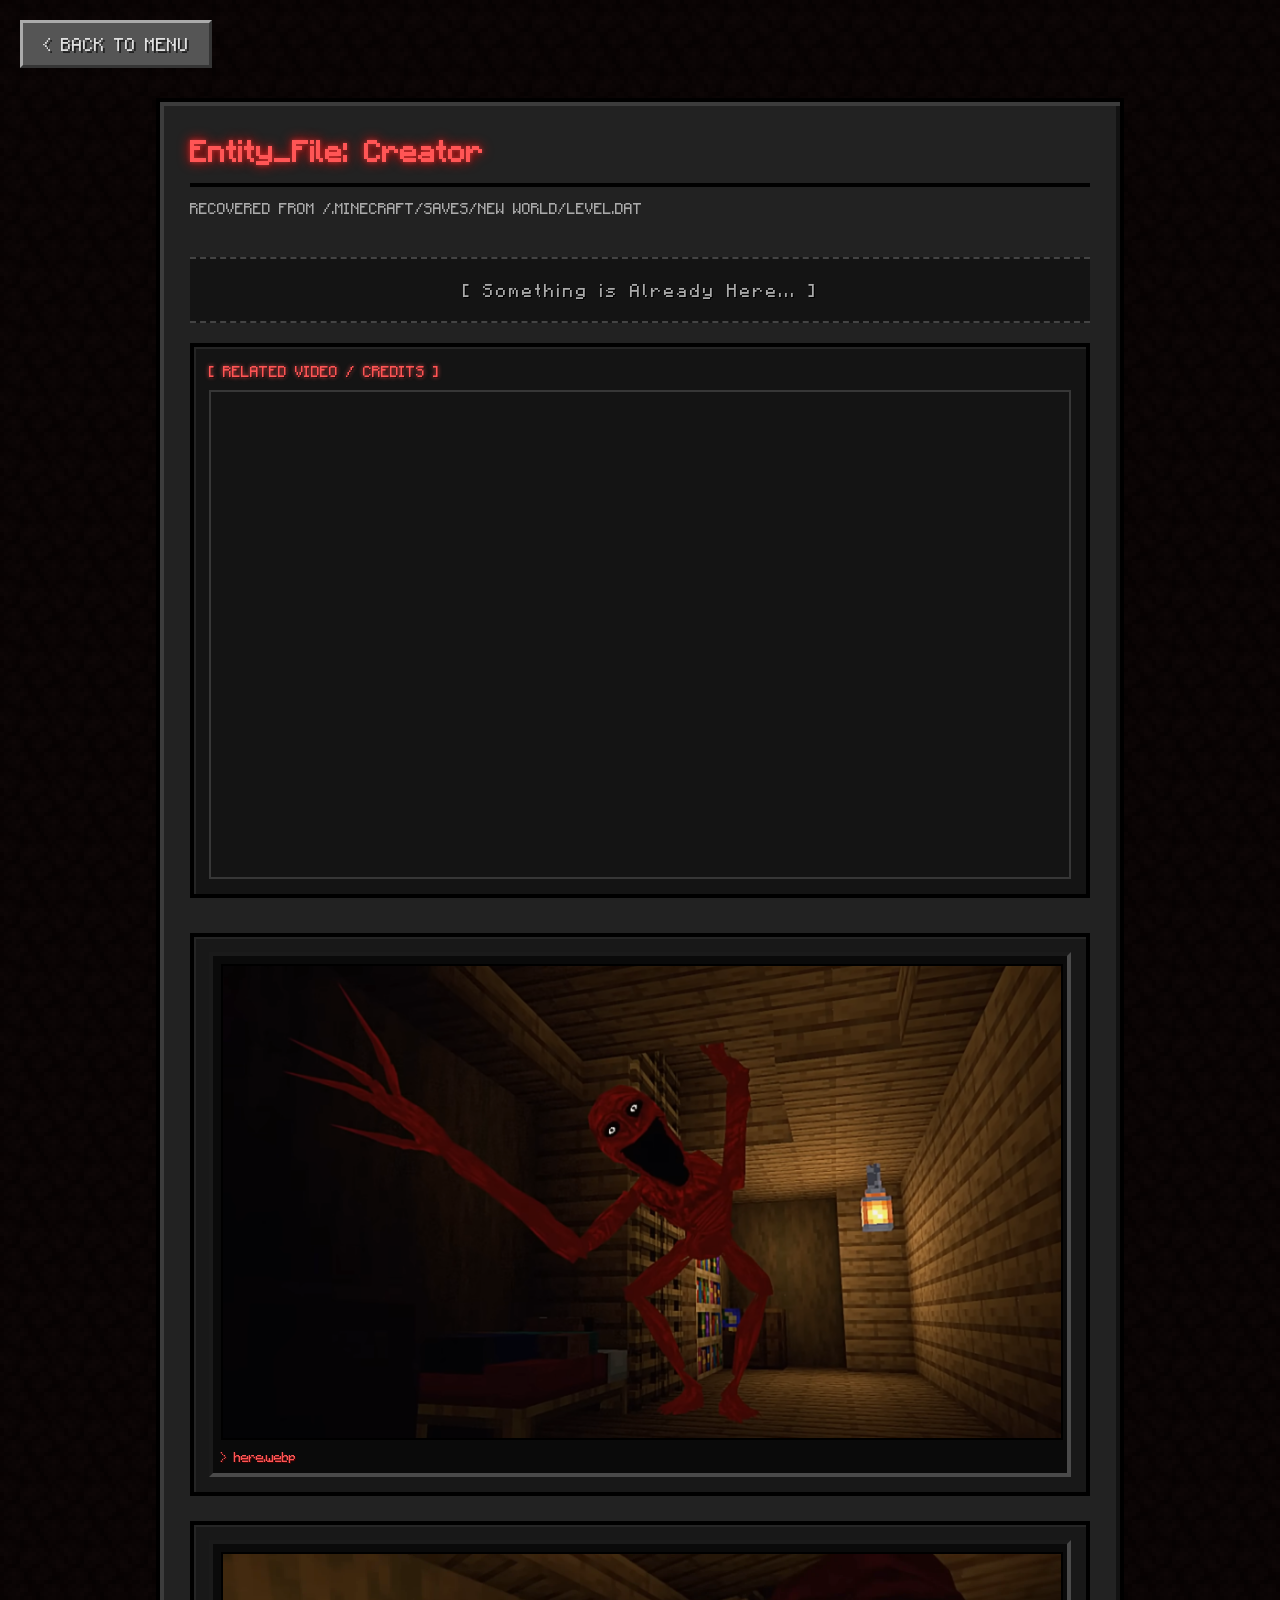
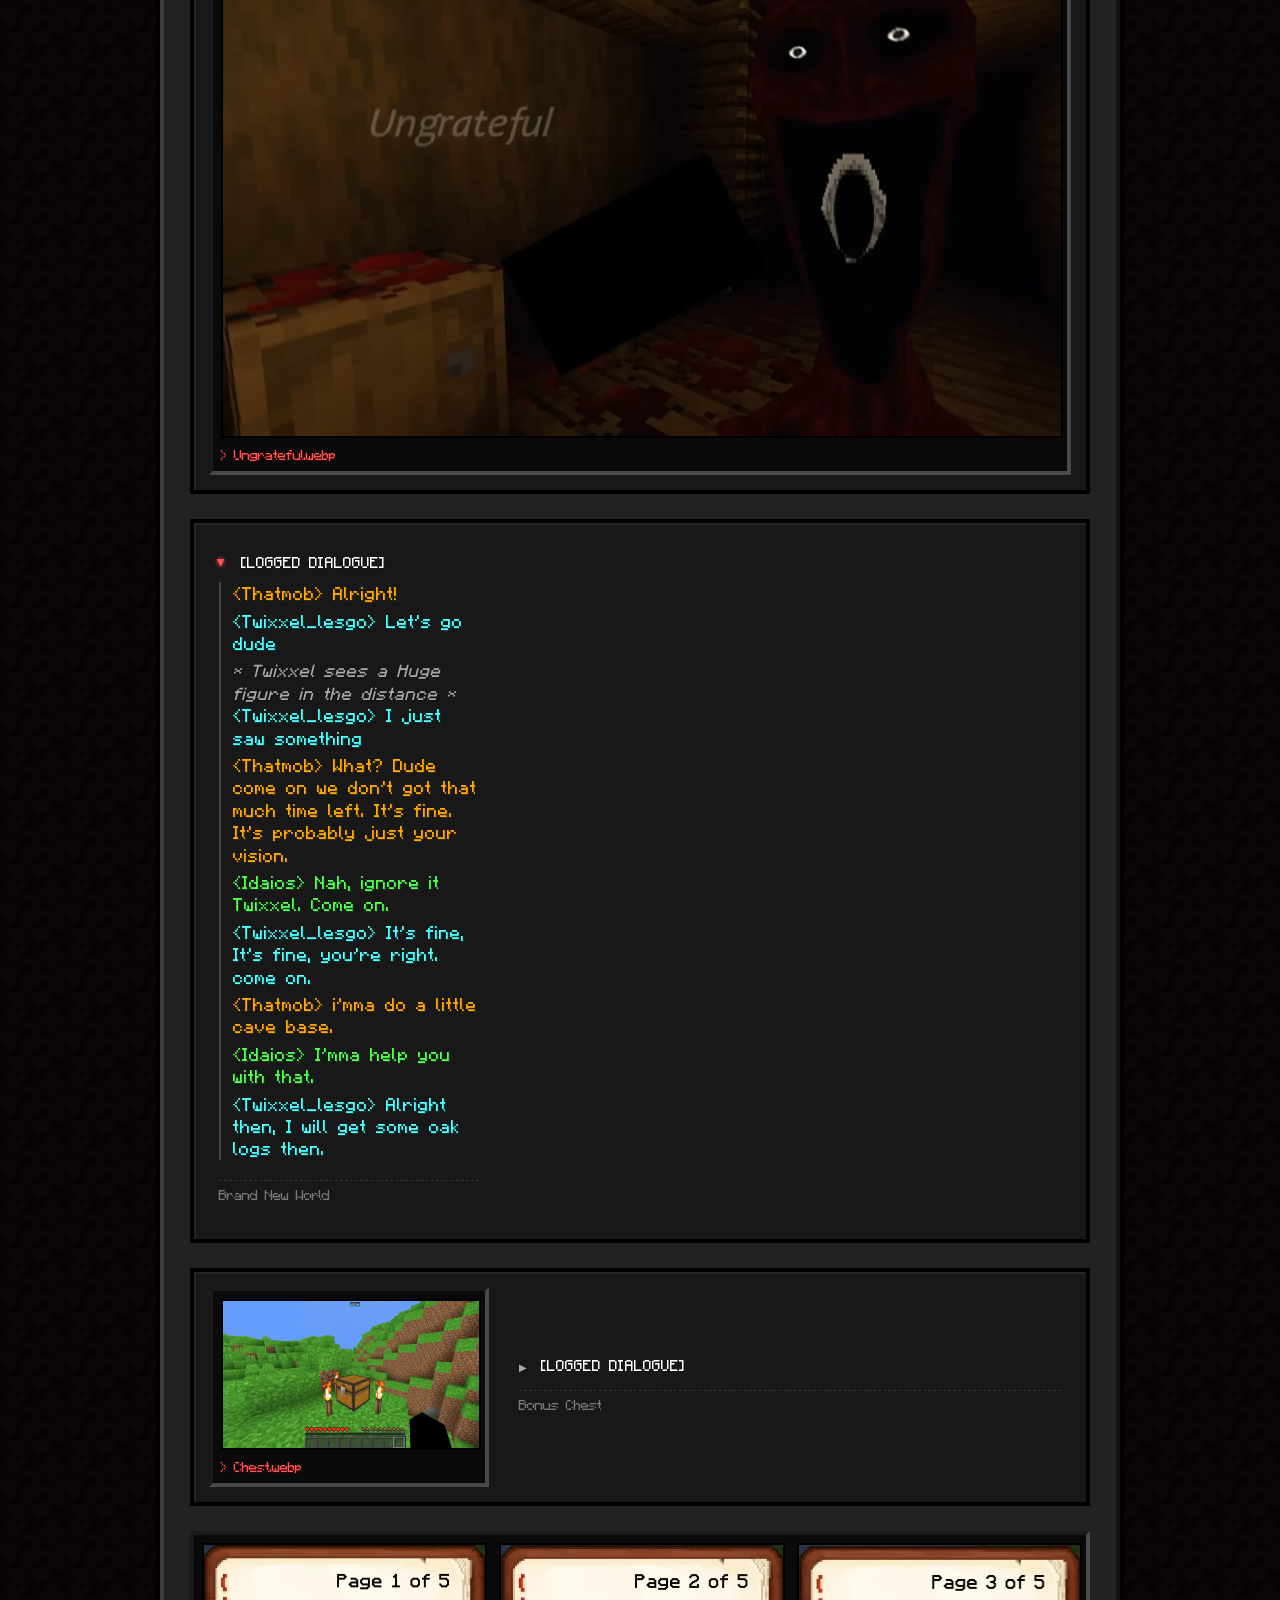
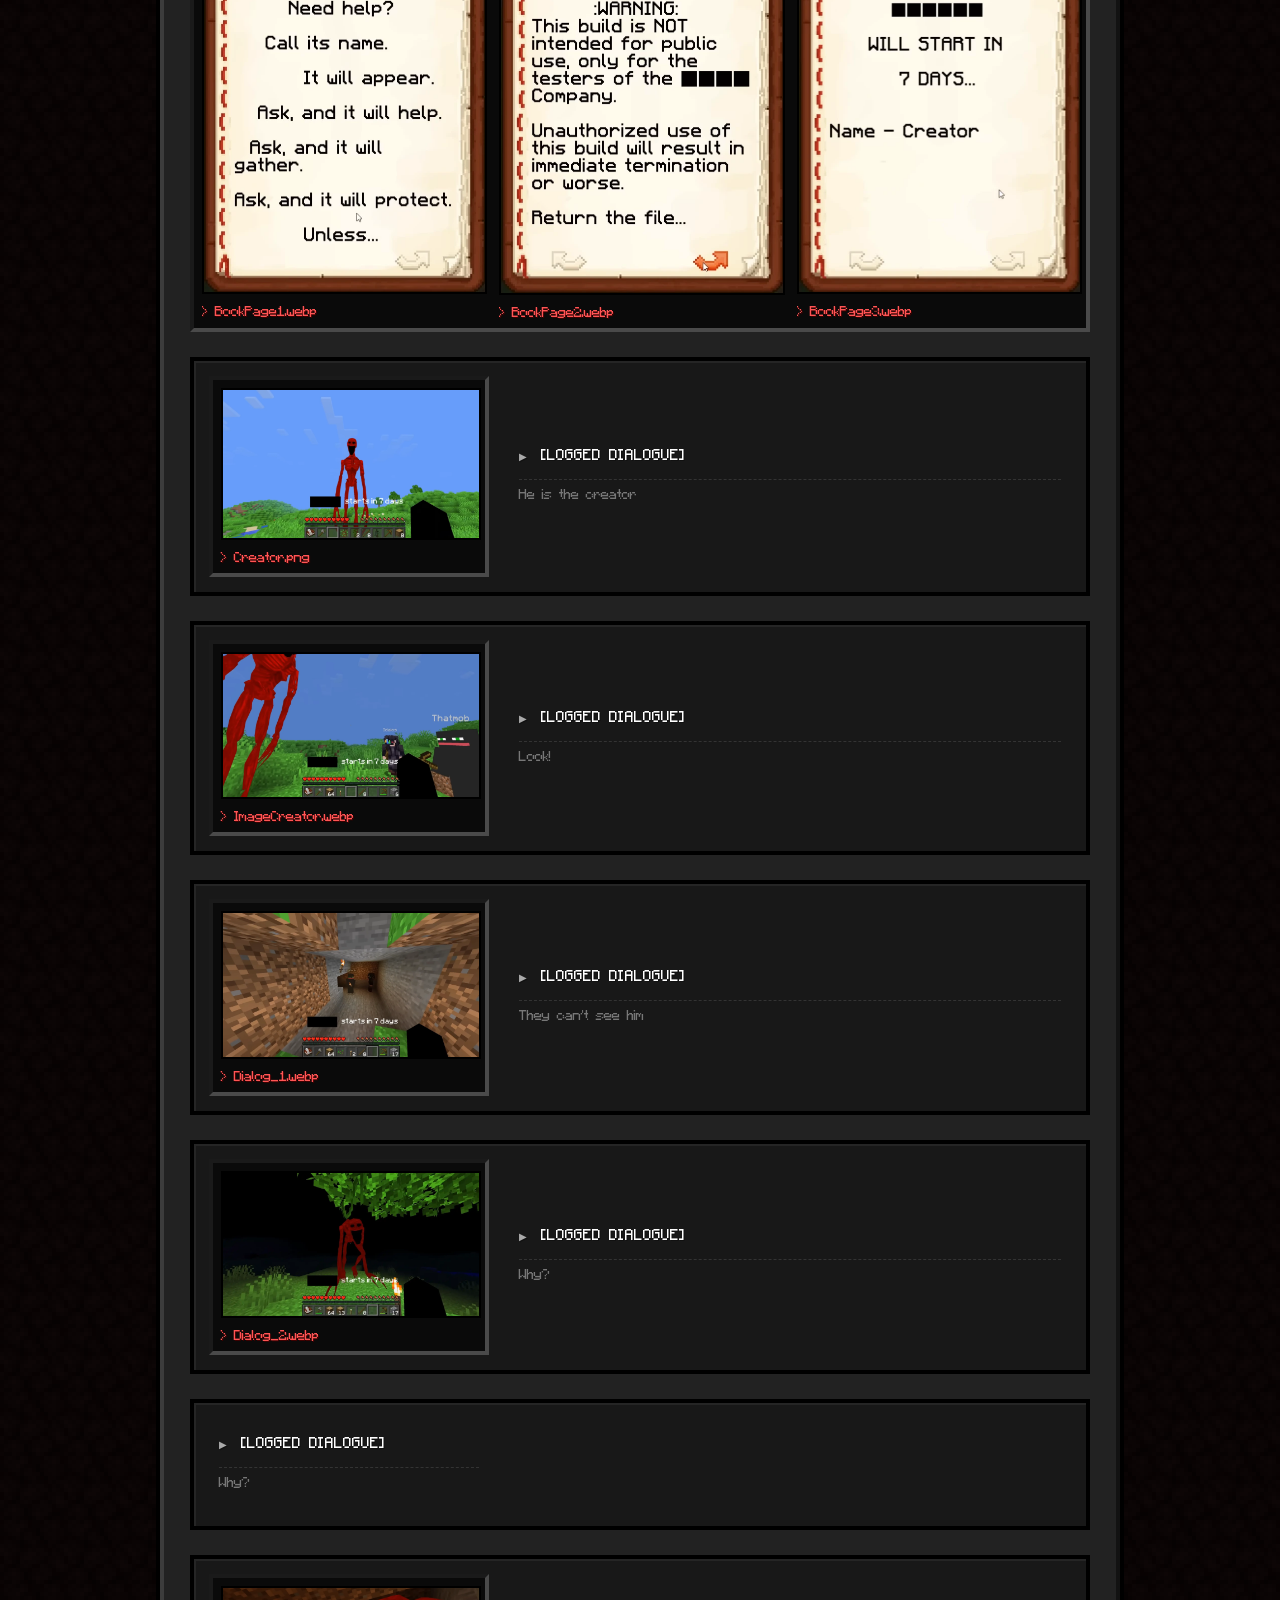
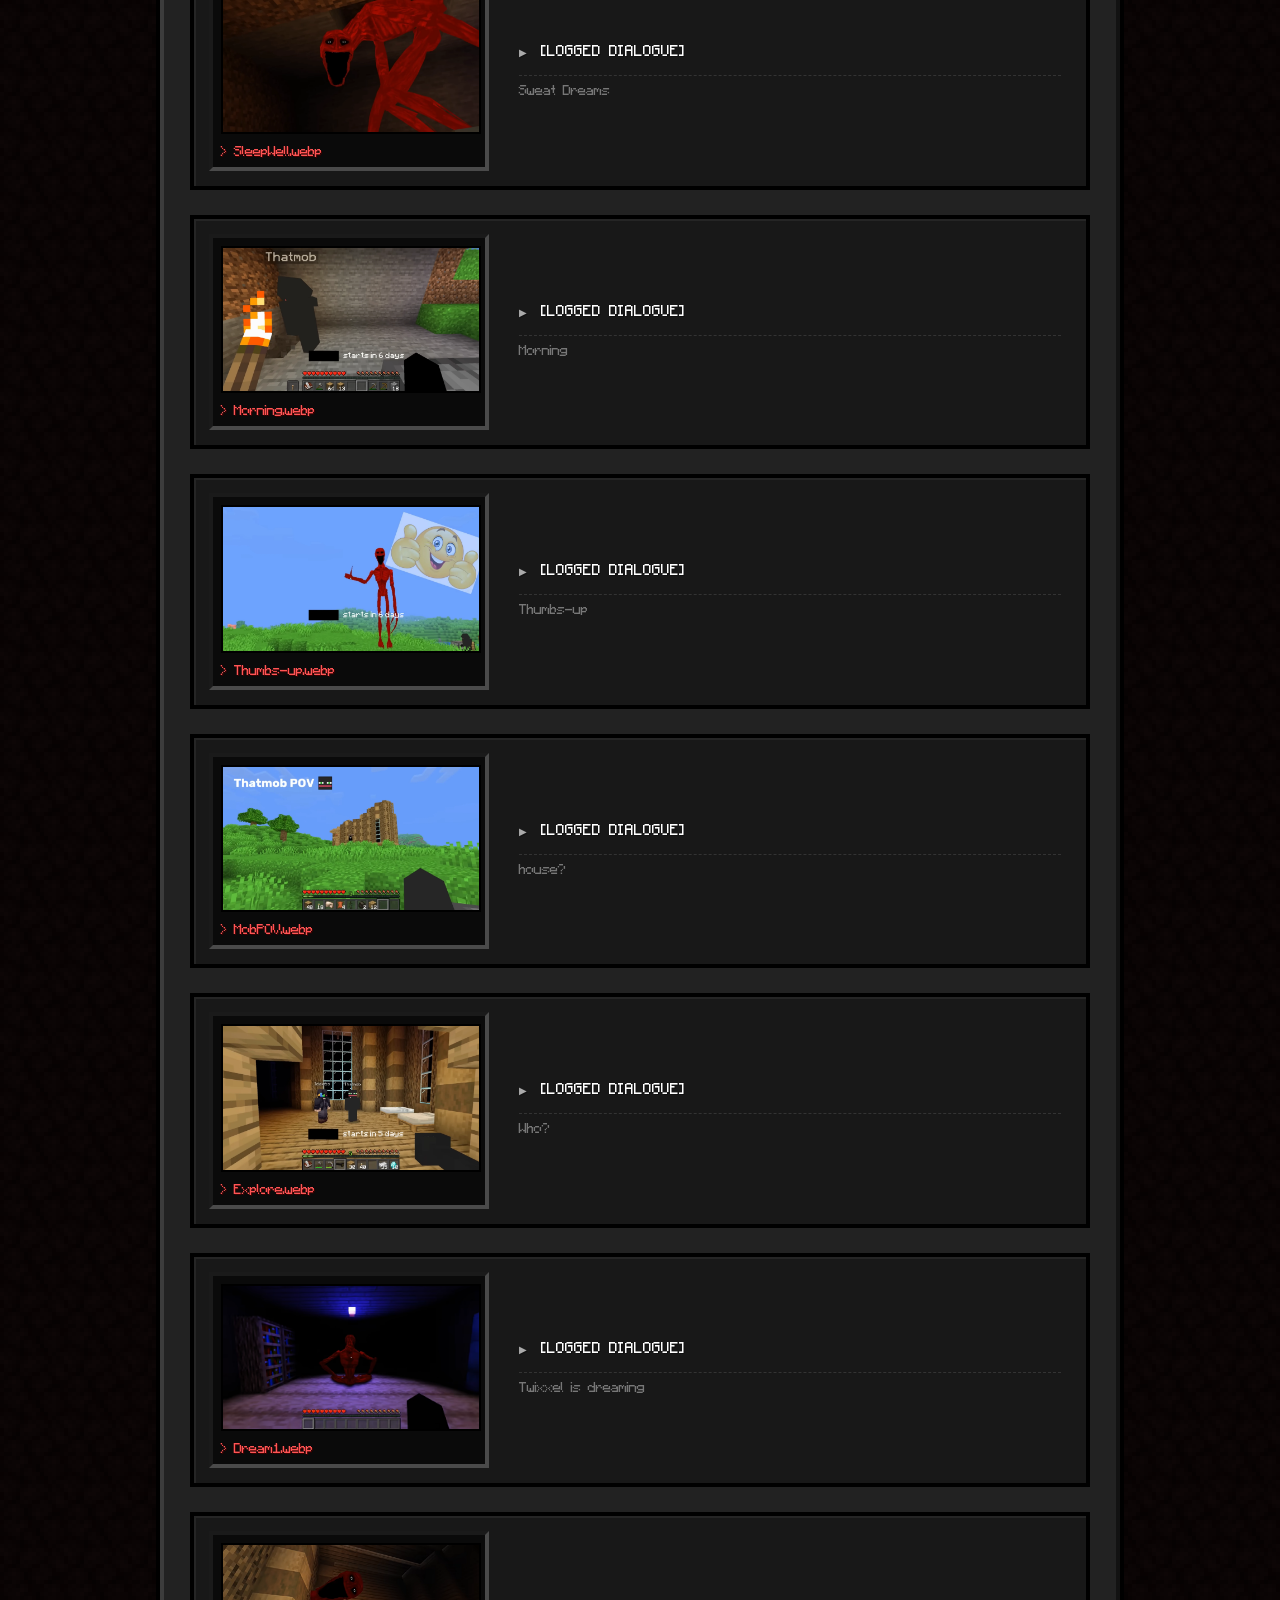
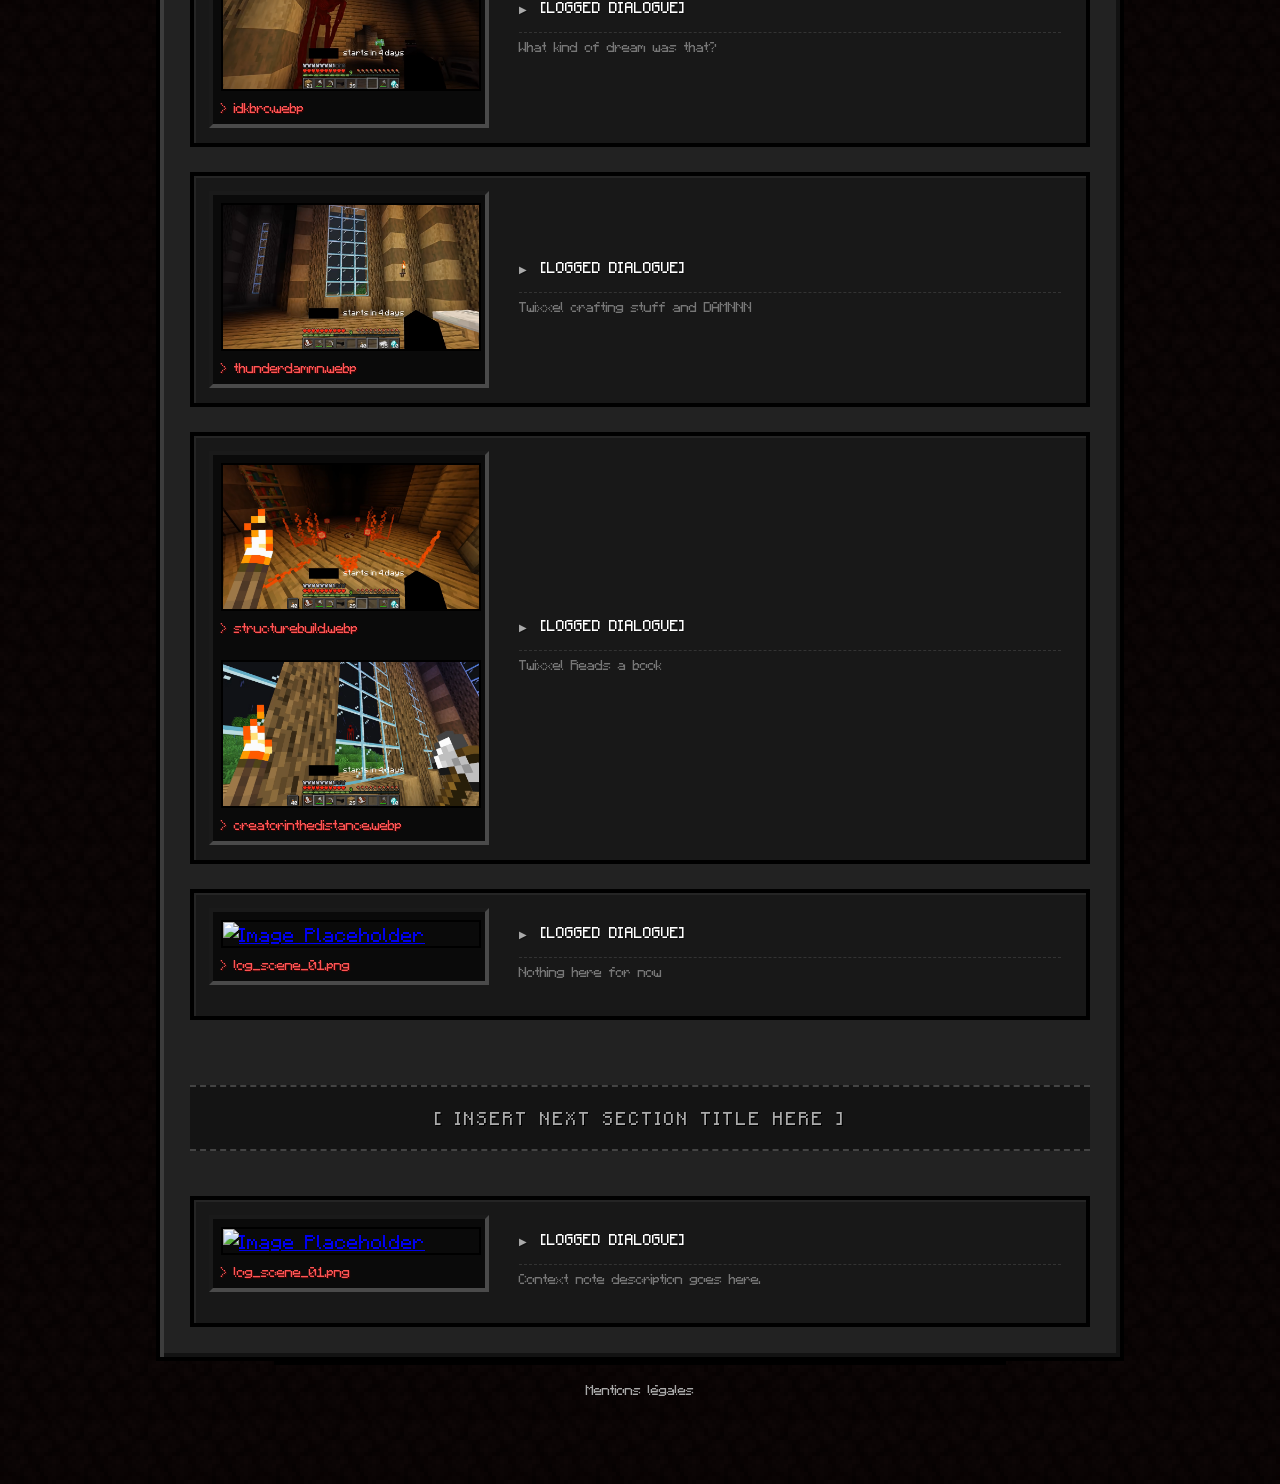
==== Characters/Creator/index.html @ 0baef4be "I added new parts of the video, I am currently at 12:07 out of 25:01, the new video is out, I will f" ====
<!DOCTYPE html>
<html lang="en">
<head>
    <meta charset="UTF-8">
    <meta name="viewport" content="width=device-width, initial-scale=1.0">
    <link rel="icon" type="image/png" href="Creator.png">
    <title>Archive - Creator</title>
    <style>
        @font-face {
            font-family: 'Minecraftia';
            src: local('Minecraftia'), url('../../Minecraftia.woff') format('woff');
        }
        html {
            /* For Firefox */
            scrollbar-width: none;
            /* For Internet Explorer and Edge Legacy */
            -ms-overflow-style: none;
        }

        /* For Chrome, Safari, Opera and recent Edge versions */
        html::-webkit-scrollbar {
            display: none;
        }
        :root {
            --mc-panel: #222222;
            --mc-panel-light: #3c3c3c;
            --mc-panel-dark: #121212;
            --text-red: #ff5555;
            --text-gray: #aaaaaa;
            --text-white: #ffffff;
        }

        body {
            font-family: 'Minecraftia', 'Courier New', monospace;
            background-color: #0b0b0b;
            background-image: linear-gradient(rgba(0,0,0,0.9), rgba(0,0,0,0.9)), url('../../netherrack.png');
            background-size: 64px;
            color: #ffffff;
            margin: 0;
            padding: 20px;
            
            -webkit-user-select: none;
            -moz-user-select: none;
            -ms-user-select: none;
            user-select: none;
        }

        img {
            -webkit-user-drag: none;
            user-drag: none;
        }

        .mc-btn-back {
            display: inline-block;
            background: #555555;
            border: 3px solid #000000;
            border-top-color: #ababab;
            border-left-color: #ababab;
            border-right-color: #353535;
            border-bottom-color: #353535;
            padding: 10px 20px;
            color: #e0e0e0;
            text-decoration: none;
            font-size: 14px;
            text-shadow: 2px 2px 0px #222;
            margin-bottom: 30px;
            cursor: pointer;
        }

        .mc-btn-back:hover {
            background: #7a2222;
            border-top-color: #ba5555;
            border-left-color: #ba5555;
            color: #fff;
        }

        .wiki-container {
            max-width: 900px;
            margin: 0 auto;
            background: var(--mc-panel);
            border: 4px solid #000000;
            box-shadow: inset 4px 4px 0px var(--mc-panel-light), 
                        inset -4px -4px 0px var(--mc-panel-dark);
            padding: 30px;
        }

        .wiki-title {
            color: var(--text-red);
            font-size: 24px;
            /* Effet Glow Rouge sur le titre principal */
            text-shadow: 0 0 4px #ff555575, 0 0 12px #ff0000, 2px 2px 0px #222;
            border-bottom: 4px solid #000000;
            padding-bottom: 15px;
            margin-top: 0;
            margin-bottom: 10px;
        }

        .wiki-subtitle {
            color: var(--text-gray);
            font-size: 12px;
            margin-bottom: 20px;
            text-transform: uppercase;
        }

        /* --- YOUTUBE EMBED --- */
        .video-credits-box {
            background: #141414;
            border: 4px solid #000000;
            box-shadow: inset 2px 2px 0px #252525;
            padding: 15px;
            margin-bottom: 35px;
        }

        .video-title-label {
            color: var(--text-red);
            font-size: 12px;
            margin: 0 0 10px 0;
            text-shadow: 0 0 4px #ff5555, 1px 1px 0px #000;
        }

        .video-wrapper {
            position: relative;
            padding-bottom: 56.25%;
            height: 0;
            overflow: hidden;
            border: 2px solid #373737;
        }

        .video-wrapper iframe {
            position: absolute;
            top: 0;
            left: 0;
            width: 100%;
            height: 100%;
        }

        /* --- LOG ENTRIES --- */
        .wiki-entries {
            display: flex;
            flex-direction: column;
            gap: 25px;
        }

        .wiki-row {
            display: grid;
            grid-template-columns: 280px 1fr;
            gap: 20px;
            background: #181818;
            border: 4px solid #000000;
            box-shadow: inset 2px 2px 0px #252525;
            padding: 15px;
        }

        @media (max-width: 768px) {
            .wiki-row { grid-template-columns: 1fr; }
        }

        .mc-image-slot.inline-slot {
            display: flex;
            flex-direction: row;
            gap: 16px;
            align-items: flex-start;
            width: 100%;
            box-sizing: border-box;
            align-self: stretch;
        }

        .mc-image-slot.inline-slot > div {
            display: flex;
            flex-direction: column;
            flex: 1;
            min-width: 0;
        }

        .mc-image-slot.inline-slot .file-name {
            word-break: normal;
            white-space: nowrap;
            overflow: hidden;
            text-overflow: ellipsis;
            text-align: left;
        }

        .mc-image-slot {
            background: #0a0a0a;
            border: 4px solid #373737;
            border-top-color: #1a1a1a;
            border-left-color: #1a1a1a;
            border-right-color: #4a4a4a;
            border-bottom-color: #4a4a4a;
            padding: 8px;
            display: flex;
            flex-direction: column;
            justify-content: space-between;
            align-self: start; 
        }

        .img-popup-link {
            display: block;
            cursor: zoom-in;
        }

        .mc-image-slot img {
            width: 100%;
            height: auto;
            display: block;
            image-rendering: auto; 
            border: 2px solid #000;
        }

        .file-name {
            font-size: 11px;
            color: var(--text-red);
            margin: 8px 0 0 0;
            text-shadow: 1px 1px 0px #3f0000;
            word-break: break-all;
        }

        .text-slot {
            display: flex;
            flex-direction: column;
            justify-content: center;
            padding: 10px;
        }

        /* --- COLLAPSIBLE DIALOGUES --- */
        .mc-dropdown summary {
            list-style: none;
            cursor: pointer;
            outline: none;
        }
        
        .mc-dropdown summary::-webkit-details-marker {
            display: none; 
        }

        .mc-dropdown summary:hover .quote-title {
            color: var(--text-red); 
            text-shadow: 0 0 4px #ff5555;
        }

        .quote-title {
            color: var(--text-white);
            font-size: 12px;
            margin: 0;
            text-shadow: 1px 1px 0px #111;
            display: inline-block;
        }

        .dropdown-arrow {
            display: inline-block;
            font-size: 10px;
            margin-right: 6px;
            transition: transform 0.15s ease-in-out;
            color: var(--text-gray);
        }

        .mc-dropdown[open] .dropdown-arrow {
            transform: rotate(90deg);
            color: var(--text-red);
            text-shadow: 0 0 4px #ff5555;
        }

        .quote-text {
            font-size: 14px;
            line-height: 1.6;
            color: #ffffff;
            margin: 10px 0 0 0;
            text-shadow: 1px 1px 0px #111;
            font-style: italic;
            padding-left: 12px;
            border-left: 2px solid #444;
        }

        /* --- EXTRAITS AUDIO (bouton ▶ PLAY + mini-lecteur) --- */
        .yt-clip {
            font-family: inherit;
            font-size: 10px;
            font-style: normal;
            color: var(--text-white);
            background: #3c3c3c;
            border: 2px solid #000;
            box-shadow: inset 2px 2px 0 #5a5a5a, inset -2px -2px 0 #1e1e1e;
            padding: 2px 6px;
            margin-left: 6px;
            cursor: pointer;
            vertical-align: middle;
            text-shadow: 1px 1px 0 #000;
        }

        .yt-clip:hover {
            color: var(--text-red);
            text-shadow: 0 0 4px #ff5555;
        }

        .yt-clip-player {
            position: fixed;
            right: 16px;
            bottom: 16px;
            z-index: 1000;
            width: 260px;
            max-width: calc(100% - 32px);
            background: var(--mc-panel);
            border: 4px solid #000;
            box-shadow: inset 4px 4px 0 var(--mc-panel-light),
                        inset -4px -4px 0 var(--mc-panel-dark);
            padding: 8px;
            cursor: pointer;
            animation: dlg-static 0.4s linear both;
        }

        .yt-clip-player .file-name {
            margin: 0 0 6px 0;
            font-size: 11px;
        }

        .yt-clip-frame {
            aspect-ratio: 16 / 9;
            border: 2px solid #000;
            background: #000;
        }

        .yt-clip-frame iframe {
            width: 100%;
            height: 100%;
            display: block;
            border: 0;
        }

        /* --- ANIMATIONS DES DIALOGUES (une au hasard à chaque ouverture/fermeture) --- */
        .quote-text.anim-out { animation-direction: reverse !important; }

        /* Glitch : le texte apparaît par tranches qui sautent */
        .quote-text.anim-glitch { animation: dlg-glitch 0.5s steps(1) both; }
        @keyframes dlg-glitch {
            0%   { opacity: 0; clip-path: inset(0 0 100% 0); }
            10%  { opacity: 1; clip-path: inset(10% 0 60% 0); transform: translateX(-6px); filter: drop-shadow(3px 0 #ff0000); }
            20%  { clip-path: inset(50% 0 20% 0); transform: translateX(5px); filter: drop-shadow(-3px 0 #00ffff); }
            30%  { clip-path: inset(0 0 80% 0); transform: translateX(-3px); }
            45%  { clip-path: inset(30% 0 30% 0); transform: translateX(4px); filter: drop-shadow(2px 0 #ff0000); }
            60%  { clip-path: inset(0 0 40% 0); transform: none; filter: none; }
            75%  { clip-path: inset(0); transform: translateX(-2px); }
            100% { opacity: 1; clip-path: inset(0); transform: none; filter: none; }
        }

        /* Scan : balayage d'écran cathodique de haut en bas */
        .quote-text.anim-scan { animation: dlg-scan 0.45s linear both; }
        @keyframes dlg-scan {
            0%   { clip-path: inset(0 0 100% 0); filter: brightness(3); border-left-color: #ff0000; }
            100% { clip-path: inset(0 0 0 0); filter: brightness(1); border-left-color: #444; }
        }

        /* Parasites : flou et grésillement */
        .quote-text.anim-static { animation: dlg-static 0.5s linear both; }
        @keyframes dlg-static {
            0%   { opacity: 0; filter: blur(6px) contrast(3); }
            20%  { opacity: 0.7; }
            30%  { opacity: 0.1; filter: blur(4px) contrast(2); }
            50%  { opacity: 0.9; filter: blur(2px); }
            60%  { opacity: 0.3; }
            100% { opacity: 1; filter: none; }
        }

        /* Lampe qui grésille */
        .quote-text.anim-flicker { animation: dlg-flicker 0.6s steps(1) both; }
        @keyframes dlg-flicker {
            0%   { opacity: 0; }
            10%  { opacity: 1; }
            15%  { opacity: 0; }
            30%  { opacity: 0.8; }
            35%  { opacity: 0; }
            55%  { opacity: 1; filter: brightness(2); }
            60%  { opacity: 0.2; }
            70%  { opacity: 1; filter: none; }
            100% { opacity: 1; }
        }

        /* Lignes : chaque réplique arrive l'une après l'autre (délais posés en JS) */
        @keyframes dlg-line {
            0%   { opacity: 0; transform: translateX(-12px); }
            100% { opacity: 1; transform: none; }
        }

        .context-note {
            font-size: 11px;
            color: #777;
            margin-top: 15px;
            border-top: 1px dashed #333;
            padding-top: 5px;
        }

        /* --- EPISODE DIVIDER --- */
        .episode-divider {
            text-align: center;
            border-top: 2px dashed #444;
            border-bottom: 2px dashed #444;
            padding: 20px 0;
            margin: 40px 0 20px 0;
            color: var(--text-gray);
            font-size: 14px;
            letter-spacing: 2px;
            text-shadow: 1px 1px 0px #000;
            background: #141414;
        }

        /* --- SYSTEM LIGHTBOX --- */
        .lightbox {
            display: none;
            position: fixed;
            z-index: 999;
            top: 0;
            left: 0;
            width: 100%;
            height: 100%;
            background-color: rgba(0, 0, 0, 0.9);
            align-items: center;
            justify-content: center;
            cursor: zoom-out;
            overflow: auto;
            padding: 20px;
            box-sizing: border-box;
        }

        .lightbox:target,
        .lightbox.open {
            display: flex;
        }

        .lightbox-content {
            background: var(--mc-panel);
            border: 4px solid #000000;
            box-shadow: inset 4px 4px 0px var(--mc-panel-light), 
                        inset -4px -4px 0px var(--mc-panel-dark);
            padding: 12px;
            max-width: 95%;
            box-sizing: border-box;
            margin: auto;
        }

        .lightbox-content img {
            max-width: 100%;
            height: auto;
            display: block;
            border: 3px solid #000;
            cursor: default;
        }

        /* --- CHARACTER DESIGN STYLES --- */
        /* Couleurs du chat Minecraft, une par personnage */
        .char-creator,
        .char-twixxel,
        .char-thatmob,
        .char-idaios {
            margin: 0 0 5px 0;
            font-style: normal;
        }

        /* Creator : ni gentil ni méchant, sa lueur hésite entre le rouge et l'or */
        .char-creator {
            color: #ff6b6b;
            text-shadow: 0 0 4px #ff0000, 0 0 10px #ff0000;
            animation: creator-doute 6s ease-in-out infinite;
        }

        @keyframes creator-doute {
            0%, 100% { color: #ff6b6b; text-shadow: 0 0 4px #ff0000, 0 0 10px #ff0000; }
            50%      { color: #ffd966; text-shadow: 0 0 4px #ffaa00, 0 0 10px #ffaa00; }
        }

        @media (prefers-reduced-motion: reduce) {
            .char-creator { animation: none; }
        }

        /* Twixxel : le héros, cyan vif, à l'opposé du rouge de Creator */
        .char-twixxel {
            color: #55ffff;
            text-shadow: 1px 1px 0 #003f3f;
        }

        .char-thatmob {
            color: #ffaa00;
            text-shadow: 1px 1px 0 #3f2a00;
        }

        .char-idaios {
            color: #55ff55;
            text-shadow: 1px 1px 0 #153f15;
        }

        .action {
            margin: 0;
            color: var(--text-gray);
            font-style: italic;
        }

        .wiki-row.stacked-layout {
            display: flex;
            flex-direction: column;
        }
    </style>
</head>
<body>

    <a href="../../" class="mc-btn-back">< BACK TO MENU</a>

    <div class="wiki-container">
        
        <h1 class="wiki-title">Entity_File: Creator</h1>
        <p class="wiki-subtitle">Recovered from /.minecraft/saves/New World/level.dat</p>
        
        <div class="episode-divider">
            [ Something is Already Here... ]
        </div>

        <div class="video-credits-box">
            <p class="video-title-label">[ RELATED VIDEO / CREDITS ]</p>
            <div class="video-wrapper">
                <iframe 
                    src="https://www.youtube.com/embed/6MkxADy0wAs" 
                    title="YouTube video player" 
                    frameborder="0" 
                    allow="accelerometer; autoplay; clipboard-write; encrypted-media; gyroscope; picture-in-picture; web-share" 
                    allowfullscreen>
                </iframe>
            </div>
        </div>

        <div class="wiki-entries">
            <div class="wiki-row" style="grid-template-columns: 1fr;">
                <div class="mc-image-slot">
                    <a href="#here" class="img-popup-link">
                        <img src="../Creator/Images/here.webp" alt="Here">
                    </a>
                    <p class="file-name">> here.webp</p>
                </div>
            </div>
            <div class="wiki-row" style="grid-template-columns: 1fr;">
                <div class="mc-image-slot">
                    <a href="#Ungrateful" class="img-popup-link">
                        <img src="../Creator/Images/Ungrateful.webp" alt="Ungrateful">
                    </a>
                    <p class="file-name">> Ungrateful.webp</p>
                </div>
            </div>
            
            <div class="wiki-row"> 
                <div class="text-slot">
                    <details class="mc-dropdown" open> 
                        <summary><span class="quote-title"><span class="dropdown-arrow">▶</span> [LOGGED DIALOGUE]</span></summary>
                        <div class="quote-text">
                            <p class="char-thatmob">&lt;Thatmob&gt; Alright!</p>
                            <p class="char-twixxel">&lt;Twixxel_lesgo&gt; Let's go dude</p>
                            <p class="action">* Twixxel sees a Huge figure in the distance *</p>
                            <p class="char-twixxel">&lt;Twixxel_lesgo&gt; I just saw something</p>
                            <p class="char-thatmob">&lt;Thatmob&gt; What? Dude come on we don't got that much time left. It's fine. It's probably just your vision.</p>
                            <p class="char-idaios">&lt;Idaios&gt; Nah, ignore it Twixxel. Come on.</p>
                            <p class="char-twixxel">&lt;Twixxel_lesgo&gt; It's fine, It's fine, you're right. come on. </p>
                            <p class="char-thatmob">&lt;Thatmob&gt; i'mma do a little cave base.</p>
                            <p class="char-idaios">&lt;Idaios&gt; I'mma help you with that.</p>
                            <p class="char-twixxel">&lt;Twixxel_lesgo&gt; Alright then, I will get some oak logs then. </p>
                        </div>
                    </details>
                    <p class="context-note">Brand New World</p>
                </div>
            </div>

            <div class="wiki-row">
                <div class="mc-image-slot">
                    <a href="#Chest" class="img-popup-link">
                        <img src="../Creator/Images/Chest.webp" alt="Chest Image">
                    </a>
                    <p class="file-name">> Chest.webp</p>
                </div>
                <div class="text-slot">
                    <details class="mc-dropdown"> 
                        <summary><span class="quote-title"><span class="dropdown-arrow">▶</span> [LOGGED DIALOGUE]</span></summary>
                        <div class="quote-text">
                            <p class="char-twixxel">&lt;Twixxel_lesgo&gt; They're doing the little cave base. uhh I just found this random chest, though.</p>
                            <p class="char-twixxel">&lt;Twixxel_lesgo&gt; Why is there a redstone?</p>
                            <p class="char-twixxel">&lt;Twixxel_lesgo&gt; What the hell?</p>
                            <p class="char-twixxel">&lt;Twixxel_lesgo&gt; Oh it's a bonus chest! Alright that makes sense.</p>
                            <p class="action">Twixxel Opens the chest and finds a book named 'README'</p>
                            <p class="char-twixxel">&lt;Twixxel_lesgo&gt; okay um... read me</p>
                            <p class="char-twixxel">&lt;Twixxel_lesgo&gt; What the hell?</p>
                            <p class="char-twixxel">&lt;Twixxel_lesgo&gt; Read me...</p>
                            <p class="action">Twixxel starts reading the book.</p>
                        </div>
                    </details>
                    <p class="context-note">Bonus Chest</p>
                </div>
            </div>

            <div class="mc-image-slot inline-slot">
                <div>
                    <a href="#Book1" class="img-popup-link">
                        <img src="../Creator/Images/BookPage1.webp" alt="Book Page 1">
                    </a>
                    <p class="file-name">> BookPage1.webp</p>
                </div>
                <div>
                    <a href="#Book2" class="img-popup-link">
                        <img src="../Creator/Images/BookPage2.webp" alt="Book Page 2">
                    </a>
                    <p class="file-name">> BookPage2.webp</p>
                </div>
                <div>
                    <a href="#Book3" class="img-popup-link">
                        <img src="../Creator/Images/BookPage3.webp" alt="Book Page 3">
                    </a>
                    <p class="file-name">> BookPage3.webp</p>
                </div>
            </div>

            <div class="wiki-row">
                <div class="mc-image-slot">
                    <a href="#Creator" class="img-popup-link">
                        <img src="../Creator/Images/Creator.webp" alt="Creator first appearance">
                    </a>
                    <p class="file-name">> Creator.png</p>
                </div>
                <div class="text-slot">
                    <details class="mc-dropdown"> 
                        <summary><span class="quote-title"><span class="dropdown-arrow">▶</span> [LOGGED DIALOGUE]</span></summary>
                        <div class="quote-text">
                            <p class="action">Twixxel closes the book and turns, finding the creator standing there.</p>
                            <p class="char-twixxel">&lt;Twixxel_lesgo&gt; Oh my god! What the f- What the hell are you</p>
                            <p class="char-creator">[Creator] You called my name...</p>
                            <p class="char-twixxel">&lt;Twixxel_lesgo&gt; What?</p>
                            <p class="char-twixxel">&lt;Twixxel_lesgo&gt; are you the thing from the book?</p>
                            <p class="char-creator">[Creator] Yes.</p>
                            <p class="char-twixxel">&lt;Twixxel_lesgo&gt; okay that make sense, but you scared the living shit out of me with that look on your face. Well it's fine uh so you're gonna help me with things now, right ? according from the book.</p>
                            <p class="char-creator">[Creator] Yes.</p>
                            <p class="char-twixxel">&lt;Twixxel_lesgo&gt; Okay lemme think of something...</p>
                            <p class="char-twixxel">&lt;Twixxel_lesgo&gt; Wait if what you're saying is true, can you give me a stack of Oak logs? Please?</p>
                            <p class="char-twixxel">&lt;Twixxel_lesgo&gt; What the f-</p>
                            <p class="action">The Creator extends his hand to Twixxel and spawns a stack of Oak logs.</p>
                            <p class="char-twixxel">&lt;Twixxel_lesgo&gt; Holy shit! Wait that's crazy!</p>
                            <p class="char-twixxel">&lt;Twixxel_lesgo&gt; Wait just stay here real quick. Just stay here, I need to introduce you to my friends right now. Dude this is cra-</p>
                            <p class="action">The Creator disappears.</p>
                            <p class="char-twixxel">&lt;Twixxel_lesgo&gt; Where did he go?</p>
                            <p class="char-twixxel">&lt;Twixxel_lesgo&gt; Okay wait, I have to get out of here first, I have to go back to them right now</p>
                            <p class="char-twixxel">&lt;Twixxel_lesgo&gt; Dude this is insane, dude.</p>
                        </div>
                    </details>
                    <p class="context-note">He is the creator</p>
                </div>
            </div>

            <div class="wiki-row">
                <div class="mc-image-slot">
                    <a href="#ImageCreator" class="img-popup-link">
                        <img src="../Creator/Images/ImageCreator.webp" alt="Creator and the Others together">
                    </a>
                    <p class="file-name">> ImageCreator.webp</p>
                </div>
                <div class="text-slot">
                    <details class="mc-dropdown" > 
                        <summary><span class="quote-title"><span class="dropdown-arrow">▶</span> [LOGGED DIALOGUE]</span></summary>
                        <div class="quote-text">
                            <p class="action">Twixxel gets back to Mob and Idaios.</p>
                            <p class="char-twixxel">&lt;Twixxel_lesgo&gt; Where are they? Okay they're- Yo!</p>
                            <p class="char-thatmob">&lt;Thatmob&gt; Yo!</p>
                            <p class="char-idaios">&lt;Idaios&gt; Yo! What's good?</p>
                            <p class="char-twixxel">&lt;Twixxel_lesgo&gt; Yo, guys, please just listen to me.</p>
                            <p class="char-twixxel">&lt;Twixxel_lesgo&gt; Guys I really have to show you something that I found, right now. It's actually crazy</p>
                            <p class="char-idaios">&lt;Idaios&gt; uh, what do you mean?</p>
                            <p class="char-twixxel">&lt;Twixxel_lesgo&gt; His name is creator and I have to you him, right now.</p>
                            <p class="char-thatmob">&lt;Thatmob&gt; Erm... alright.</p>
                            <p class="action">Creator appears beside Twixxel.</p>
                            <p class="char-twixxel">&lt;Twixxel_lesgo&gt; Here, I found him... his name is the creator and he does like crazy things. So like if you need help or something. Guys trust me it's actually</p>
                            <p class="action">Idaios starts laughing, then mob laughs too.</p>
                            <p class="char-thatmob">&lt;Thatmob&gt; Ain't no way man. You're funny</p>
                            <p class="char-idaios">&lt;Idaios&gt; Oh yeah! man for real, bro's always doing these pranks</p>
                            <p class="char-twixxel">&lt;Twixxel_lesgo&gt; Dude he's standing right there!</p>
                            <p class="char-thatmob">&lt;Thatmob&gt; Bro there's nothing there!</p>
                            <p class="action">It appears that only Twixxel can see the Creator.</p>
                            <p class="char-twixxel">&lt;Twixxel_lesgo&gt; Wait, can they see you, creator?</p>
                            <p class="char-creator">[Creator] No.</p>
                            <p class="char-twixxel">&lt;Twixxel_lesgo&gt; Wait, why not? Wait, you gave me a stack of oak logs, how can't they see you? Like this is... impossib-</p>
                            <p class="action">The creator is gone again.</p>
                            <p class="char-twixxel">&lt;Twixxel_lesgo&gt; What the hell?</p>
                        </div>
                    </details>
                    <p class="context-note">Look!</p>
                </div>
            </div>

            <div class="wiki-row">
                <div class="mc-image-slot">
                    <a href="#Dialog_1" class="img-popup-link">
                        <img src="../Creator/Images/Dialog_1.webp" alt="Dialog 1">
                    </a>
                    <p class="file-name">> Dialog_1.webp</p>
                </div>
                <div class="text-slot">
                    <details class="mc-dropdown" > 
                        <summary><span class="quote-title"><span class="dropdown-arrow">▶</span> [LOGGED DIALOGUE]</span></summary>
                        <div class="quote-text">
                            <p class="action">A few moments later...</p>
                            <p class="char-twixxel">&lt;Twixxel_lesgo&gt; Guys it's not funny! How can you not see him? He was actually for me, he was right there</p>
                            <p class="char-idaios">&lt;Idaios&gt; Well, it's kind of funny.</p>
                            <p class="char-twixxel">&lt;Twixxel_lesgo&gt; Wait, how is it funny? Like I'm...</p>
                            <p class="char-thatmob">&lt;Thatmob&gt; Whatever man. We'll make the cave a little bit better so we can sleep tonight hopefully.</p>
                            <p class="char-twixxel">&lt;Twixxel_lesgo&gt; I'll get some logs.</p>
                        </div>
                    </details>
                    <p class="context-note">They can't see him</p>
                </div>
            </div>

            <div class="wiki-row">
                <div class="mc-image-slot">
                    <a href="#Dialog_2" class="img-popup-link">
                        <img src="../Creator/Images/Dialog_2.webp" alt="Dialog 2">
                    </a>
                    <p class="file-name">> Dialog_2.webp</p>
                </div>
                <div class="text-slot">
                    <details class="mc-dropdown" > 
                        <summary><span class="quote-title"><span class="dropdown-arrow">▶</span> [LOGGED DIALOGUE]</span></summary>
                        <div class="quote-text">
                            <p class="action">Twixxel leaves the cave and goes behind a tree. And starts talking to himself</p>
                            <p class="char-twixxel">&lt;Twixxel_lesgo&gt; Okay they're doing the cave right now.</p>
                            <p class="action">He breaks down the tree.</p>
                            <p class="char-twixxel">&lt;Twixxel_lesgo&gt; Okay I'm gonna call the creator.</p>
                            <p class="char-twixxel">&lt;Twixxel_lesgo&gt; Creato-</p>
                            <p class="action">The creator appears behind Twixxel.</p>
                            <p class="char-twixxel">&lt;Twixxel_lesgo&gt; Oh my god! Dude stop... stop scaring me like that, please.</p>
                            <p class="char-twixxel">&lt;Twixxel_lesgo&gt; Look, I have soo so many questions, creator, really.</p>
                            <p class="char-twixxel">&lt;Twixxel_lesgo&gt; Like this is so weird...</p>
                            <p class="char-twixxel">&lt;Twixxel_lesgo&gt; But my most important question is , what's gonna happen in 7 days? Because it's on my screen and it's just blank. Can you just please answer that?</p>
                            <p class="char-creator">[Creator] Why?</p>
                            <p class="char-twixxel">&lt;Twixxel_lesgo&gt; Because I want to know what's gonna happen in 7 days Like what-</p>
                            <p class="action">The creator Jumpscares Twixxel.</p>
                            <p class="char-twixxel">&lt;Twixxel_lesgo&gt; Oh my god! What the f- Creator!</p>
                            <p class="action">The creator Jumps away, and Twixxel goes back to the cave.</p>
                        </div>
                    </details>
                    <p class="context-note">Why?</p>
                </div>
            </div>

            <div class="wiki-row">
                <div class="text-slot">
                    <details class="mc-dropdown" > 
                        <summary><span class="quote-title"><span class="dropdown-arrow">▶</span> [LOGGED DIALOGUE]</span></summary>
                        <div class="quote-text">
                            <p class="char-thatmob">&lt;Thatmob&gt; Yo Twix you're back!</p>
                            <p class="char-idaios">&lt;Idaios&gt; Yoo!</p>
                            <p class="char-twixxel">&lt;Twixxel_lesgo&gt; Yo, dude, I just got some blocks and... I just came back as fast as possible.</p>
                            <p class="char-thatmob">&lt;Thatmob&gt; Alright let's sleep for now so we can continue the day after. </p>
                            <p class="char-thatmob">&lt;Thatmob&gt; Twixxel don't forget to get iron tomorrow </p>
                            <p class="char-twixxel">&lt;Twixxel_lesgo&gt; Alright, as soon as I wake up I'm going to get the iron.</p>
                        </div>
                    </details>
                    <p class="context-note">Why?</p>
                </div>
            </div>

            <div class="wiki-row">
                <div class="mc-image-slot">
                    <a href="#SleepWell" class="img-popup-link">
                        <img src="../Creator/Images/SleepWell.webp" alt="Creator watching Twixxel sleep">
                    </a>
                    <p class="file-name">> SleepWell.webp</p>
                </div>
                <div class="text-slot">
                    <details class="mc-dropdown" > 
                        <summary><span class="quote-title"><span class="dropdown-arrow">▶</span> [LOGGED DIALOGUE]</span></summary>
                        <div class="quote-text">
                            <p class="action">Twixxel wakes up during the night</p>
                            <p class="char-twixxel">&lt;Twixxel_lesgo&gt; Dude... what the... Dude,  where is Idaios? </p>
                            <p class="action">He turns around and see the creator, watching him sleep.</p>
                        </div>
                    </details>
                    <p class="context-note">Sweat Dreams</p>
                </div>
            </div>

            <div class="wiki-row">
                <div class="mc-image-slot">
                    <a href="#Morning" class="img-popup-link">
                        <img src="../Creator/Images/Morning.webp" alt="Twixxel waking up in the morning">
                    </a>
                    <p class="file-name">> Morning.webp</p>
                </div>
                <div class="text-slot">
                    <details class="mc-dropdown" > 
                        <summary><span class="quote-title"><span class="dropdown-arrow">▶</span> [LOGGED DIALOGUE]</span></summary>
                        <div class="quote-text">
                            <p class="action">Twixxel wakes up, in the morning this time.</p>
                            <p class="char-twixxel">&lt;Twixxel_lesgo&gt; Holy- </p>
                            <p class="char-thatmob">&lt;Thatmob&gt; Good morning, neighbor </p>
                            <p class="char-twixxel">&lt;Twixxel_lesgo&gt; What? </p>
                            <p class="char-idaios">&lt;Idaios&gt; Hey, morning. How did y'all sleep last night?</p>
                            <p class="char-twixxel">&lt;Twixxel_lesgo&gt; Good.</p>
                            <p class="char-thatmob">&lt;Thatmob&gt; Good, how about you? </p>
                            <p class="char-idaios">&lt;Idaios&gt; uh, I feel better! took a little walk.</p>
                            <p class="char-twixxel">&lt;Twixxel_lesgo&gt; Mhm. Yeah, sure you did</p>
                            <p class="char-idaios">&lt;Idaios&gt; Huh? I... I don't understand.</p>
                            <p class="char-twixxel">&lt;Twixxel_lesgo&gt; Well... I didn't saw you in the middle of the night.</p>
                            <p class="char-idaios">&lt;Idaios&gt; I... was sleeping with you</p>
                            <p class="char-twixxel">&lt;Twixxel_lesgo&gt; Interesting. The exact oposite for me man. I didn't saw you. But I was having a nightmare in my sleep. So I really don't know</p>
                            <p class="char-idaios">&lt;Idaios&gt; Well, it was just a nightmare, wasn't it?</p>
                            <p class="char-twixxel">&lt;Twixxel_lesgo&gt; Yeah.</p>
                        </div>
                    </details>
                    <p class="context-note">Morning</p>
                </div>
            </div>

            <div class="wiki-row">
                <div class="mc-image-slot">
                    <a href="#T-up" class="img-popup-link">
                        <img src="../Creator/Images/Thumbs-up.webp" alt="Creator giving a thumbs-up to Twixxel">
                    </a>
                    <p class="file-name">> Thumbs-up.webp</p>
                </div>
                <div class="text-slot">
                    <details class="mc-dropdown" > 
                        <summary><span class="quote-title"><span class="dropdown-arrow">▶</span> [LOGGED DIALOGUE]</span></summary>
                        <div class="quote-text">
                            <p class="char-twixxel">&lt;Twixxel_lesgo&gt; You mob, I'm going to get some iron now </p>
                            <p class="char-thatmob">&lt;Thatmob&gt; Yeah that would be great. </p>
                            <p class="char-twixxel">&lt;Twixxel_lesgo&gt; Alright, Alright, I will see you guys</p>
                            <p class="char-twixxel">&lt;Twixxel_lesgo&gt; Okay wait, I got, I have an idea, what if I ask the creator to build me a house?</p>
                            <p class="action">The creator spawns right in front of Twixxel</p>
                            <p class="char-twixxel">&lt;Twixxel_lesgo&gt; Holy dude.</p>
                            <p class="char-twixxel">&lt;Twixxel_lesgo&gt; Wait I just wanted to ask, can you build me a house?</p>
                            <p class="char-creator">[Creator] Yes.</p>
                            <p class="char-twixxel">&lt;Twixxel_lesgo&gt; Okay thank you so much. Thank you.</p>
                            <p class="char-twixxel">&lt;Twixxel_lesgo&gt; Just do whatever you want alright? Whatever type of house you want.</p>
                            <p class="action">The creator gives a thumbs-up</p>
                            <p class="char-twixxel">&lt;Twixxel_lesgo&gt; Oh. Oh damn creator alright I see you</p>
                            <p class="action">Twixxel leaves to go mining</p>
                        </div>
                    </details>
                    <p class="context-note">Thumbs-up</p>
                </div>
            </div>

            <div class="wiki-row">
                <div class="mc-image-slot">
                    <a href="#MobPOV" class="img-popup-link">
                        <img src="../Creator/Images/MobPOV.webp" alt="mob's POV watching 'Twixxel' build the house">
                    </a>
                    <p class="file-name">> MobPOV.webp</p>
                </div>
                <div class="text-slot">
                    <details class="mc-dropdown" > 
                        <summary><span class="quote-title"><span class="dropdown-arrow">▶</span> [LOGGED DIALOGUE]</span></summary>
                        <div class="quote-text">
                            <p class="action">Twixxel was on his way returning from the mine and got teleported in front of the house Creator built, next to Idaios and Mob</p>
                            <p class="char-twixxel">&lt;Twixxel_lesgo&gt; What the... What is that house?</p>
                            <p class="char-thatmob">&lt;Thatmob&gt; Yo! this is a sick house! Twixxel I did NOT know you were this good at building stuff.</p>
                            <p class="char-idaios">&lt;Idaios&gt; Damn, Twixxel. How did you do that? it looks weird, but it's cool as hell.</p>
                            <p class="char-twixxel">&lt;Twixxel_lesgo&gt; What do you... I did not build that! What do you mean?</p>
                            <p class="char-thatmob">&lt;Thatmob&gt; here we go again... with that</p>
                            <p class="char-twixxel">&lt;Twixxel_lesgo&gt; No! No! No! don't do that, I never built this... I... I never... I... I went mining, I got diamonds, I got iron. Here I have it in my inventory right there! What are you guys talking about this can't be true! like it's almost impossible</p>
                            <p class="char-idaios">&lt;Idaios&gt; Dude, we literally saw you build the house right in front of us, you... you're the one playing with us.</p>
                            <p class="char-thatmob">&lt;Thatmob&gt; Yeah for real, this guy man...</p>
                            <p class="action">we see a flashback on Mob's pov, watching "Twixxel" build the house</p>
                            <p class="char-twixxel">&lt;Twixxel_lesgo&gt; Okay look. I really need you to be super quiet right now.</p>
                            <p class="char-thatmob">&lt;Thatmob&gt; Take the flashlight.</p>
                            <p class="char-twixxel">&lt;Twixxel_lesgo&gt; Okay I will use that, but just be super quiet. Who knows who's inside? or whoever built that</p>
                            <p class="char-twixxel">&lt;Twixxel_lesgo&gt; And no before you say it it's not me.</p>
                        </div>
                    </details>
                    <p class="context-note">house?</p>
                </div>
            </div>

            <div class="wiki-row">
                <div class="mc-image-slot">
                    <a href="#Explore" class="img-popup-link">
                        <img src="../Creator/Images/Explore.webp" alt="Twixxel, Mob and Idaios inside the house">
                    </a>
                    <p class="file-name">> Explore.webp</p>
                </div>
                <div class="text-slot">
                    <details class="mc-dropdown" > 
                        <summary><span class="quote-title"><span class="dropdown-arrow">▶</span> [LOGGED DIALOGUE]</span></summary>
                        <div class="quote-text">
                            <p class="action">They enter the house</p>
                            <p class="char-twixxel">&lt;Twixxel_lesgo&gt; The hell?</p>
                            <p class="char-idaios">&lt;Idaios&gt; Well, it's for sure weird</p>
                            <p class="char-thatmob">&lt;Thatmob&gt; But cool looking, I know for a fact Twixxel is not that good at building houses. THAT good and weird. It's just not his style</p>
                            <p class="char-twixxel">&lt;Twixxel_lesgo&gt; Exactly what I'm trying to say, like how am I supposed to build all that? this looks so insane. It can't be me, you huys know that. But wait I asked the creator to build me a house though</p>
                            <p class="char-idaios">&lt;Idaios&gt; Hey, it looks amazing! Twixxel be losing his mind lately saying he didn't build it or something</p>
                            <p class="char-twixxel">&lt;Twixxel_lesgo&gt; No! no, like but like ugh...</p>
                            <p class="char-twixxel">&lt;Twixxel_lesgo&gt; But, but I, but I didn't. I didn't build it! You guys have to believe me,  I really didn't.</p>
                            <p class="char-thatmob">&lt;Thatmob&gt; Yeah sure.</p>
                            <p class="char-idaios">&lt;Idaios&gt; Yeah right.</p>
                            <p class="char-thatmob">&lt;Thatmob&gt; Let's sleep for now, we can discuss about it the next day.</p>
                            <p class="char-twixxel">&lt;Twixxel_lesgo&gt; I guess we can... let's just talk about it the next day. Good night.</p>
                        </div>
                    </details>
                    <p class="context-note">Who?</p>
                </div>
            </div>


            <div class="wiki-row">
                <div class="mc-image-slot">
                    <a href="#Dream1" class="img-popup-link">
                        <img src="../Creator/Images/Dream1.webp" alt="Twixxel's dream: a red figure sitting in a dark room">
                    </a>
                    <p class="file-name">> Dream1.webp</p>
                </div>
                <div class="text-slot">
                    <details class="mc-dropdown" > 
                        <summary><span class="quote-title"><span class="dropdown-arrow">▶</span> [LOGGED DIALOGUE]</span></summary>
                        <div class="quote-text">
                            <p class="char-twixxel">&lt;Twixxel_lesgo&gt; Where the... Where the heck am I?</p>
                            <p class="char-twixxel">&lt;Twixxel_lesgo&gt; Hello? Hello?... Where the heck am I?</p>
                            <p class="char-twixxel">&lt;Twixxel_lesgo&gt; Is this like a dream or something? Like... what am I?</p>
                            <p class="char-creator">[Creator] *inaudible* but it's never enough.</p>
                            <p class="char-twixxel">&lt;Twixxel_lesgo&gt; Creator?</p>
                            <p class="char-creator">[Creator] You *groan* are so ungrateful.</p>
                            <p class="char-twixxel">&lt;Twixxel_lesgo&gt; Wait, what do you mean I'm so...</p>
                            <p class="char-creator">[Creator] And too quick to *inaudible* one.</p>
                            <p class="char-twixxel">&lt;Twixxel_lesgo&gt; What... What?</p>
                            <p class="char-creator">[Creator] New work of art is nearly done.</p>
                            <p class="char-creator">*howl*</p>
                            <p class="action">wth is that supposed to mean???</p>
                        </div>
                    </details>
                    <p class="context-note">Twixxel is dreaming</p>
                </div>
            </div>

            <div class="wiki-row">
                <div class="mc-image-slot">
                    <a href="#idkbro" class="img-popup-link">
                        <img src="../Creator/Images/idkbro.webp" alt="Twixxel's dream: a red figure sitting in a dark room">
                    </a>
                    <p class="file-name">> idkbro.webp</p>
                </div>
                <div class="text-slot">
                    <details class="mc-dropdown" > 
                        <summary><span class="quote-title"><span class="dropdown-arrow">▶</span> [LOGGED DIALOGUE]</span></summary>
                        <div class="quote-text">
                            <p class="char-twixxel">&lt;Twixxel_lesgo&gt; oh my god... oh my god...</p>
                            <p class="char-thatmob">&lt;Thatmob&gt; HOLY SHIT!</p>
                            <p class="char-twixxel">&lt;Twixxel_lesgo&gt; oh my god... *sigh*</p>
                            <p class="char-idaios">&lt;Idaios&gt; Dude, what the heck were you dreaming about?</p>
                            <p class="char-twixxel">&lt;Twixxel_lesgo&gt; I was dreaming about...</p>
                            <p class="char-creator">[Creator] Don't.</p>
                            <p class="char-thatmob">&lt;Thatmob&gt; About?</p>
                            <p class="char-twixxel">&lt;Twixxel_lesgo&gt; It's nothing interesting don't worry. It's fine.</p>
                            <p class="char-thatmob">&lt;Thatmob&gt; Alright, me and Idaios are going out, get some materials like iron and diamonds and all that. You can work on the farm or something. Whatever you want. We'll be back soon.</p>
                            <p class="char-twixxel">&lt;Twixxel_lesgo&gt; Alright, good luck.</p>
                            <p class="char-idaios">&lt;Idaios&gt; hm. Bye-Byeeeeeee... <button class="yt-clip" data-video="6MkxADy0wAs" data-start="651" data-end="652" title="Listen to this moment">▶ PLAY</button></p>
                        </div>
                    </details>
                    <p class="context-note">What kind of dream was that?</p>
                </div>
            </div>

            <div class="wiki-row">
                <div class="mc-image-slot">
                    <a href="#thunderdammn" class="img-popup-link">
                        <img src="../Creator/Images/thunderdammn.webp" alt="image of a thunderstorm in the game">
                    </a>
                    <p class="file-name">> thunderdammn.webp</p>
                </div>
                <div class="text-slot">
                    <details class="mc-dropdown"> 
                        <summary><span class="quote-title"><span class="dropdown-arrow">▶</span> [LOGGED DIALOGUE]</span></summary>
                        <div class="quote-text">
                            <p class="char-twixxel">&lt;Twixxel_lesgo&gt; What the hell was I dreaming about dude... and it's thunder... how worse can it get man?</p>
                            <p class="char-twixxel">&lt;Twixxel_lesgo&gt; Alright, let's just make some armor... Alright looks good.</p>
                            <p class="char-twixxel">&lt;Twixxel_lesgo&gt; DAAAAMMMNN!!! <button class="yt-clip" data-video="6MkxADy0wAs" data-start="662.8" data-end="664.1" title="Listen to this moment">▶ PLAY</button></p>
                            
                        </div>
                    </details>
                    <p class="context-note">Twixxel crafting stuff and DAMNNN</p>
                </div>
            </div>

            <div class="wiki-row">
                <div class="mc-image-slot">
                    <a href="#structurebuild" class="img-popup-link">
                        <img src="../Creator/Images/structurebuild.webp" alt="weird redstone thing on the ground">
                    </a>
                    <p class="file-name">> structurebuild.webp</p>
                    <br>
                    <a href="#creatorinthedistance" class="img-popup-link">
                        <img src="../Creator/Images/creatorinthedistance.webp" alt="Creator in the distance">
                    </a>
                    <p class="file-name">> creatorinthedistance.webp</p>
                </div>
                <div class="text-slot">
                    <details class="mc-dropdown"> 
                        <summary><span class="quote-title"><span class="dropdown-arrow">▶</span> [LOGGED DIALOGUE]</span></summary>
                        <div class="quote-text">
                            <p class="char-twixxel">&lt;Twixxel_lesgo&gt; What's gonna happen at 4 days? What the hell? I'm actually a bit scared of...</p>
                            <p class="action">Twixxel sees a weird build on the ground.</p>
                            <p class="char-twixxel">&lt;Twixxel_lesgo&gt; What the hell? Dude, what is, what is this bullshit?</p>
                            <p class="action">Twixxel picks up a book in the middle of the weird build.</p>
                            <p class="char-twixxel">&lt;Twixxel_lesgo&gt; The incident? What? Let's read it.</p>
                            <p class="action">------------ Page 1 ------------</p>
                            <p class="book">&lt;Twixxel_lesgo&gt; Record 09</p>
                            <p class="book">&lt;Twixxel_lesgo&gt; Do not ask it questions.</p>
                            <p class="book">&lt;Twixxel_lesgo&gt; It becomes interested.</p>
                            <p class="action">------------ Page 2 ------------</p>
                            <p class="book">&lt;Twixxel_lesgo&gt; Record 12</p>
                            <p class="book">&lt;Twixxel_lesgo&gt; It started doing things without being told.</p>
                            <p class="action">------------ Page 3 ------------</p>
                            <p class="book">&lt;Twixxel_lesgo&gt; D0■T ■1V■ 1■ PE■M1■■10■</p>
                            <br>        
                            <p class="char-twixxel">&lt;Twixxel_lesgo&gt; Don't... What is it... What is this? What does it say?</p>
                            <p class="action">tbh he's pretty dumb it clearly "says Don't give it permission"</p>
                            <p class="char-twixxel">&lt;Twixxel_lesgo&gt; Dude this is the weirdest exper-</p>
                            <p class="action"> he sees the Creator in the distance, from the window</p>
                            <p class="char-twixxel">&lt;Twixxel_lesgo&gt; OH, HELL NO! What the f- it has eyes in its mouth, okay... what was that</p>
                            <p class="action"> Twixxel starts to block the way</p>
                        </div>
                    </details>
                    <p class="context-note">Twixxel Reads a book</p>
                </div>
            </div>
            
            <div class="wiki-row">
                <div class="mc-image-slot">
                    <a href="#img1" class="img-popup-link">
                        <img src="https://via.placeholder.com/280x150" alt="Image Placeholder">
                    </a>
                    <p class="file-name">> log_scene_01.png</p>
                </div>
                <div class="text-slot">
                    <details class="mc-dropdown"> 
                        <summary><span class="quote-title"><span class="dropdown-arrow">▶</span> [LOGGED DIALOGUE]</span></summary>
                        <div class="quote-text">
                            <p class="char-twixxel">&lt;Twixxel_lesgo&gt; What was that? What the f-</p>
                            <p class="char-twixxel">&lt;Twixxel_lesgo&gt; Stop.</p>
                            <p class="action"> Twixxel gets his axe</p>
                            <p class="char-creator">[Creator] No.</p>
                            <p class="action"> I'm gonna continue the dialog later, thanks for reading everything!</p>
                        </div>
                    </details>
                    <p class="context-note"> Nothing here for now</p>
                </div>
            </div>



            <div class="episode-divider">
            [ INSERT NEXT SECTION TITLE HERE ]
            </div>
            <!-- Add more wiki-row entries as needed -->
            <div class="wiki-row">
                <div class="mc-image-slot">
                    <a href="#img1" class="img-popup-link">
                        <img src="https://via.placeholder.com/280x150" alt="Image Placeholder">
                    </a>
                    <p class="file-name">> log_scene_01.png</p>
                </div>
                <div class="text-slot">
                    <details class="mc-dropdown"> 
                        <summary><span class="quote-title"><span class="dropdown-arrow">▶</span> [LOGGED DIALOGUE]</span></summary>
                        <div class="quote-text">
                            <p class="char-thatmob">&lt;Thatmob&gt; Your dialogue line here...</p>
                            <p class="char-twixxel">&lt;Twixxel_lesgo&gt; Your dialogue line here...</p>
                            <p class="char-idaios">&lt;Idaios&gt; Your dialogue line here...</p>
                            <p class="action">* Dynamic event description *</p>
                            <p class="char-creator">[Creator] Glowing creator response here...</p>
                        </div>
                    </details>
                    <p class="context-note">Context note description goes here.</p>
                </div>
            </div>
            <!-- Add more wiki-row entries as needed -->





        </div> 
    </div>
    
    <!-- Lightbox unique : remplie automatiquement au clic sur n'importe quelle image -->
    <a href="#close" class="lightbox" id="lightbox">
        <div class="lightbox-content">
            <img src="" alt="">
            <p class="file-name" style="text-align: center; margin-top: 10px;"></p>
        </div>
    </a>
    <script>
        (function () {
            var box = document.getElementById("lightbox");
            var boxImg = box.querySelector("img");
            var boxName = box.querySelector(".file-name");

            document.querySelectorAll(".img-popup-link").forEach(function (link) {
                link.addEventListener("click", function (e) {
                    e.preventDefault();
                    var img = link.querySelector("img");
                    var name = link.parentElement.querySelector(".file-name");
                    boxImg.src = img.src;
                    boxImg.alt = img.alt;
                    boxName.textContent = name ? name.textContent : "> " + img.src.split("/").pop();
                    box.classList.add("open");
                });
            });

            function close(e) {
                if (e) e.preventDefault();
                box.classList.remove("open");
            }
            box.addEventListener("click", close);
            document.addEventListener("keydown", function (e) {
                if (e.key === "Escape") close();
            });
        })();
    </script>
    <script>
        // Une animation au hasard (jamais deux fois la même d'affilée) à chaque ouverture/fermeture d'un dialogue
        (function () {
            if (window.matchMedia("(prefers-reduced-motion: reduce)").matches) return;

            var ANIMS = ["glitch", "scan", "static", "flicker", "lines", "decrypt"];
            var DURATION = { glitch: 500, scan: 450, static: 500, flicker: 600 };
            var NOISE = "▓▒░█#@$%&?!<>/\\";
            var last = null;

            function pick() {
                var name;
                do { name = ANIMS[Math.floor(Math.random() * ANIMS.length)]; } while (name === last);
                return (last = name);
            }

            // Lignes : les répliques glissent une par une
            function lines(box, closing) {
                var ps = box.querySelectorAll("p");
                var step = Math.min(60, 600 / ps.length);
                ps.forEach(function (p, i) {
                    var order = closing ? ps.length - 1 - i : i;
                    p.style.animation = "dlg-line 0.25s " + (order * step) + "ms both" + (closing ? " reverse" : "");
                });
                return ps.length * step + 250;
            }

            // Décryptage : le texte se brouille puis se reconstitue (ou l'inverse en fermant)
            function decrypt(box, closing) {
                // Seulement le texte de chaque réplique, pour ne pas effacer les boutons ▶ PLAY
                var nodes = [];
                box.querySelectorAll("p").forEach(function (p) {
                    if (p.firstChild && p.firstChild.nodeType === Node.TEXT_NODE) nodes.push(p.firstChild);
                });
                var originals = nodes.map(function (n) { return n.nodeValue; });
                var frames = 14, frame = 0;
                var timer = setInterval(function () {
                    frame++;
                    var t = closing ? 1 - frame / frames : frame / frames;
                    nodes.forEach(function (n, k) {
                        var txt = originals[k], out = "";
                        for (var i = 0; i < txt.length; i++) {
                            out += (txt[i] === " " || i / txt.length < t) ? txt[i]
                                 : NOISE[Math.floor(Math.random() * NOISE.length)];
                        }
                        n.nodeValue = out;
                    });
                    if (frame >= frames) {
                        clearInterval(timer);
                        nodes.forEach(function (n, k) { n.nodeValue = originals[k]; });
                    }
                }, 35);
                return frames * 35 + 20;
            }

            function play(box, closing) {
                var name = pick();
                var time;
                if (name === "lines") time = lines(box, closing);
                else if (name === "decrypt") time = decrypt(box, closing);
                else {
                    box.classList.add("anim-" + name);
                    if (closing) box.classList.add("anim-out");
                    time = DURATION[name];
                }
                return new Promise(function (done) {
                    setTimeout(function () {
                        box.className = "quote-text";
                        box.querySelectorAll("p").forEach(function (p) { p.style.animation = ""; });
                        done();
                    }, time);
                });
            }

            document.querySelectorAll(".mc-dropdown").forEach(function (details) {
                var box = details.querySelector(".quote-text");
                var busy = false;
                details.querySelector("summary").addEventListener("click", function (e) {
                    e.preventDefault();
                    if (busy || !box) return;
                    busy = true;
                    if (!details.open) {
                        details.open = true;
                        play(box, false).then(function () { busy = false; });
                    } else {
                        play(box, true).then(function () { details.open = false; busy = false; });
                    }
                });
            });
        })();
    </script>
    <script>
        // Boutons ▶ PLAY : joue un court extrait de la vidéo YouTube dans un mini-lecteur qui se ferme tout seul
        (function () {
            var apiReady = null, popup = null, player = null, safety = null, watch = null;

            function loadApi() {
                if (!apiReady) {
                    apiReady = new Promise(function (ok) {
                        window.onYouTubeIframeAPIReady = ok;
                        var s = document.createElement("script");
                        s.src = "https://www.youtube.com/iframe_api";
                        document.head.appendChild(s);
                    });
                }
                return apiReady;
            }

            function closeClip() {
                clearTimeout(safety);
                clearInterval(watch);
                watch = null;
                if (player) { player.destroy(); player = null; }
                if (popup) { popup.remove(); popup = null; }
            }

            function timecode(s) {
                return Math.floor(s / 60) + ":" + String(Math.floor(s % 60)).padStart(2, "0");
            }

            document.querySelectorAll(".yt-clip").forEach(function (btn) {
                btn.addEventListener("click", function () {
                    var start = parseFloat(btn.dataset.start);
                    var end = parseFloat(btn.dataset.end);
                    closeClip();

                    var box = popup = document.createElement("div");
                    box.className = "yt-clip-player";
                    box.innerHTML = '<p class="file-name"></p><div class="yt-clip-frame"><div></div></div>';
                    box.querySelector(".file-name").textContent = "> audio_log_" + timecode(start) + ".rec";
                    box.addEventListener("click", closeClip);
                    document.body.appendChild(box);

                    loadApi().then(function () {
                        if (popup !== box) return; // fermé ou remplacé entre-temps
                        player = new YT.Player(box.querySelector(".yt-clip-frame div"), {
                            videoId: btn.dataset.video,
                            playerVars: { start: Math.floor(start), end: Math.ceil(end), autoplay: 1, controls: 0, rel: 0, playsinline: 1 },
                            events: {
                                onReady: function (e) { e.target.seekTo(start, true); e.target.playVideo(); },
                                onStateChange: function (e) {
                                    // On surveille le temps de lecture et on coupe le son pile à data-end
                                    if (e.data === YT.PlayerState.PLAYING && !watch) {
                                        var p = e.target;
                                        watch = setInterval(function () {
                                            if (p.getCurrentTime() >= end) {
                                                p.mute();
                                                p.pauseVideo();
                                                clearInterval(watch);
                                                setTimeout(closeClip, 300);
                                            }
                                        }, 20);
                                    } else if (e.data === YT.PlayerState.ENDED) {
                                        closeClip();
                                    }
                                }
                            }
                        });
                    });
                    // Au cas où la vidéo ne se lance pas
                    safety = setTimeout(closeClip, (end - start) * 1000 + 15000);
                });
            });
        })();
    </script>
<footer style="max-width: 700px; margin: 0 auto 50px; padding: 16px; text-align: center; font-size: 11px; color: #999999; border-top: 4px solid #000000;">
    <a href="../../mentions-legales.html" style="color: #aaaaaa; text-decoration: none;">Mentions l&eacute;gales</a>
</footer>

</body>
</html>
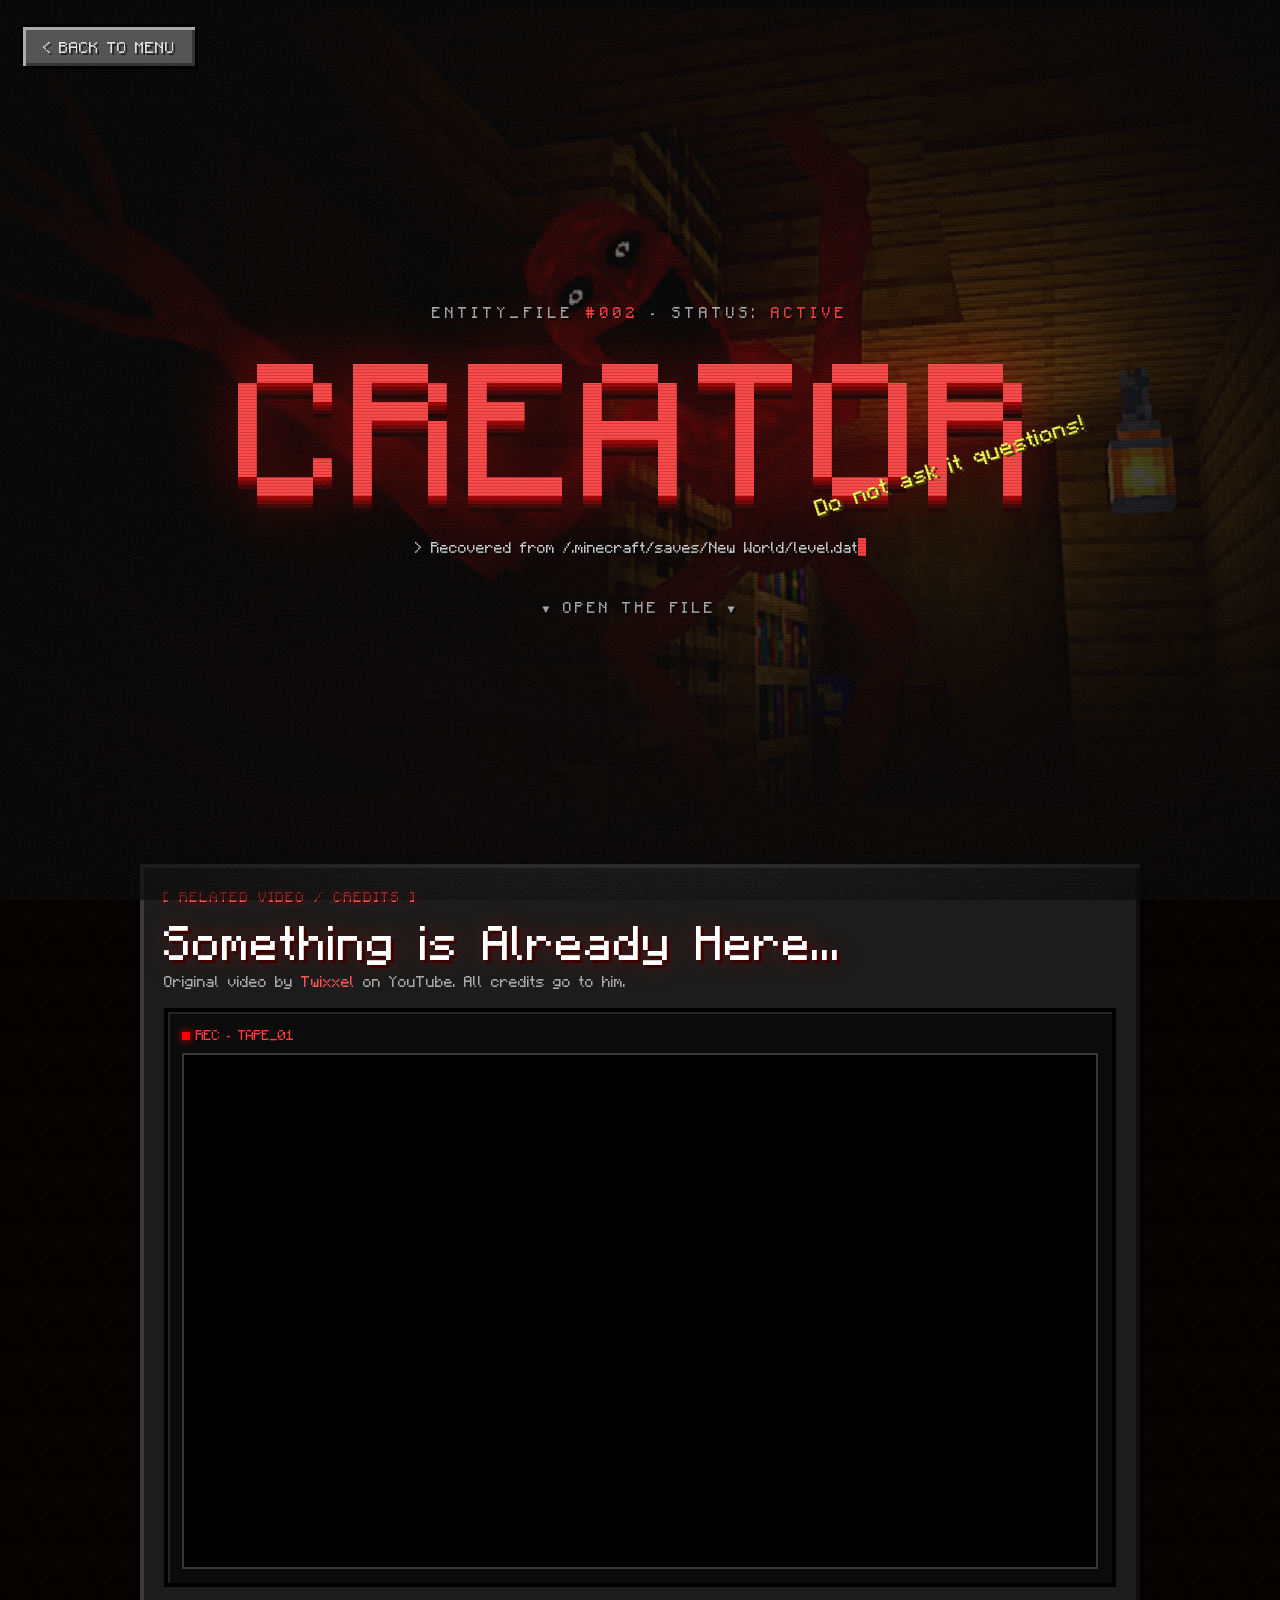
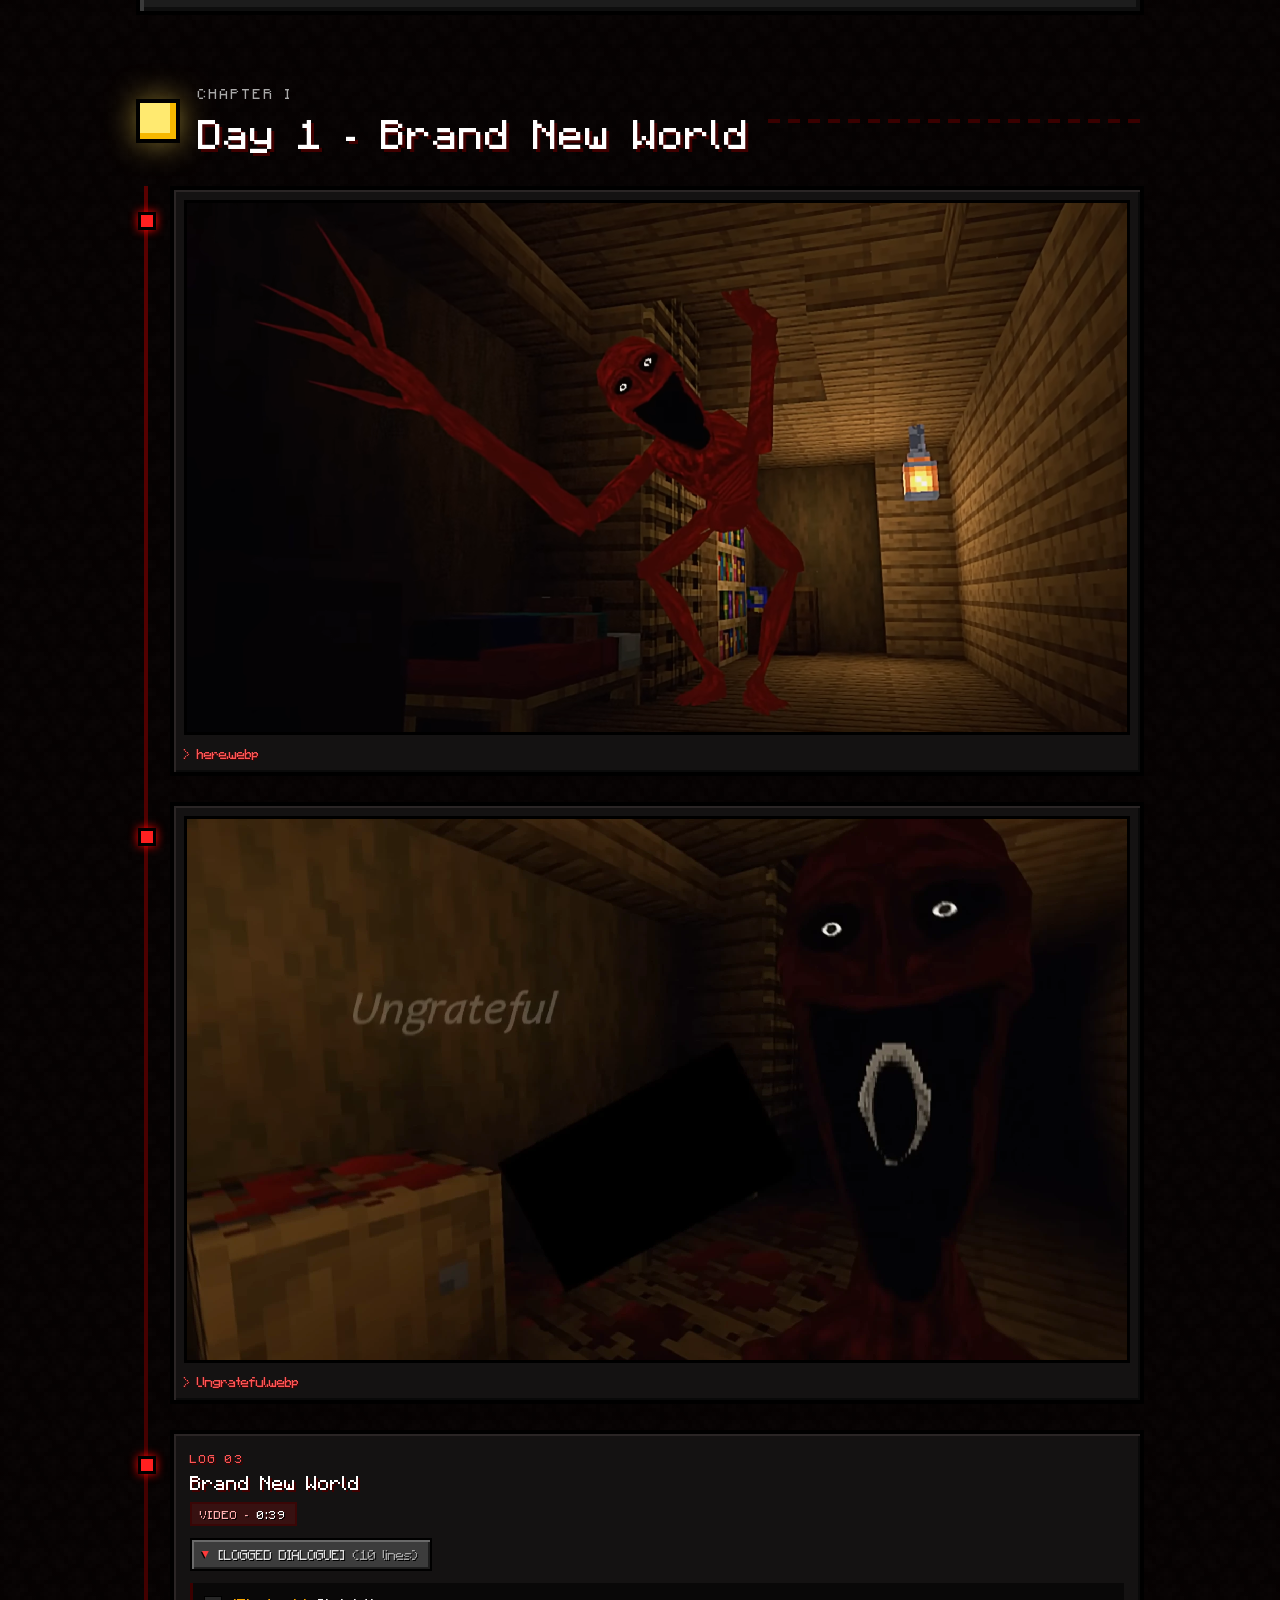
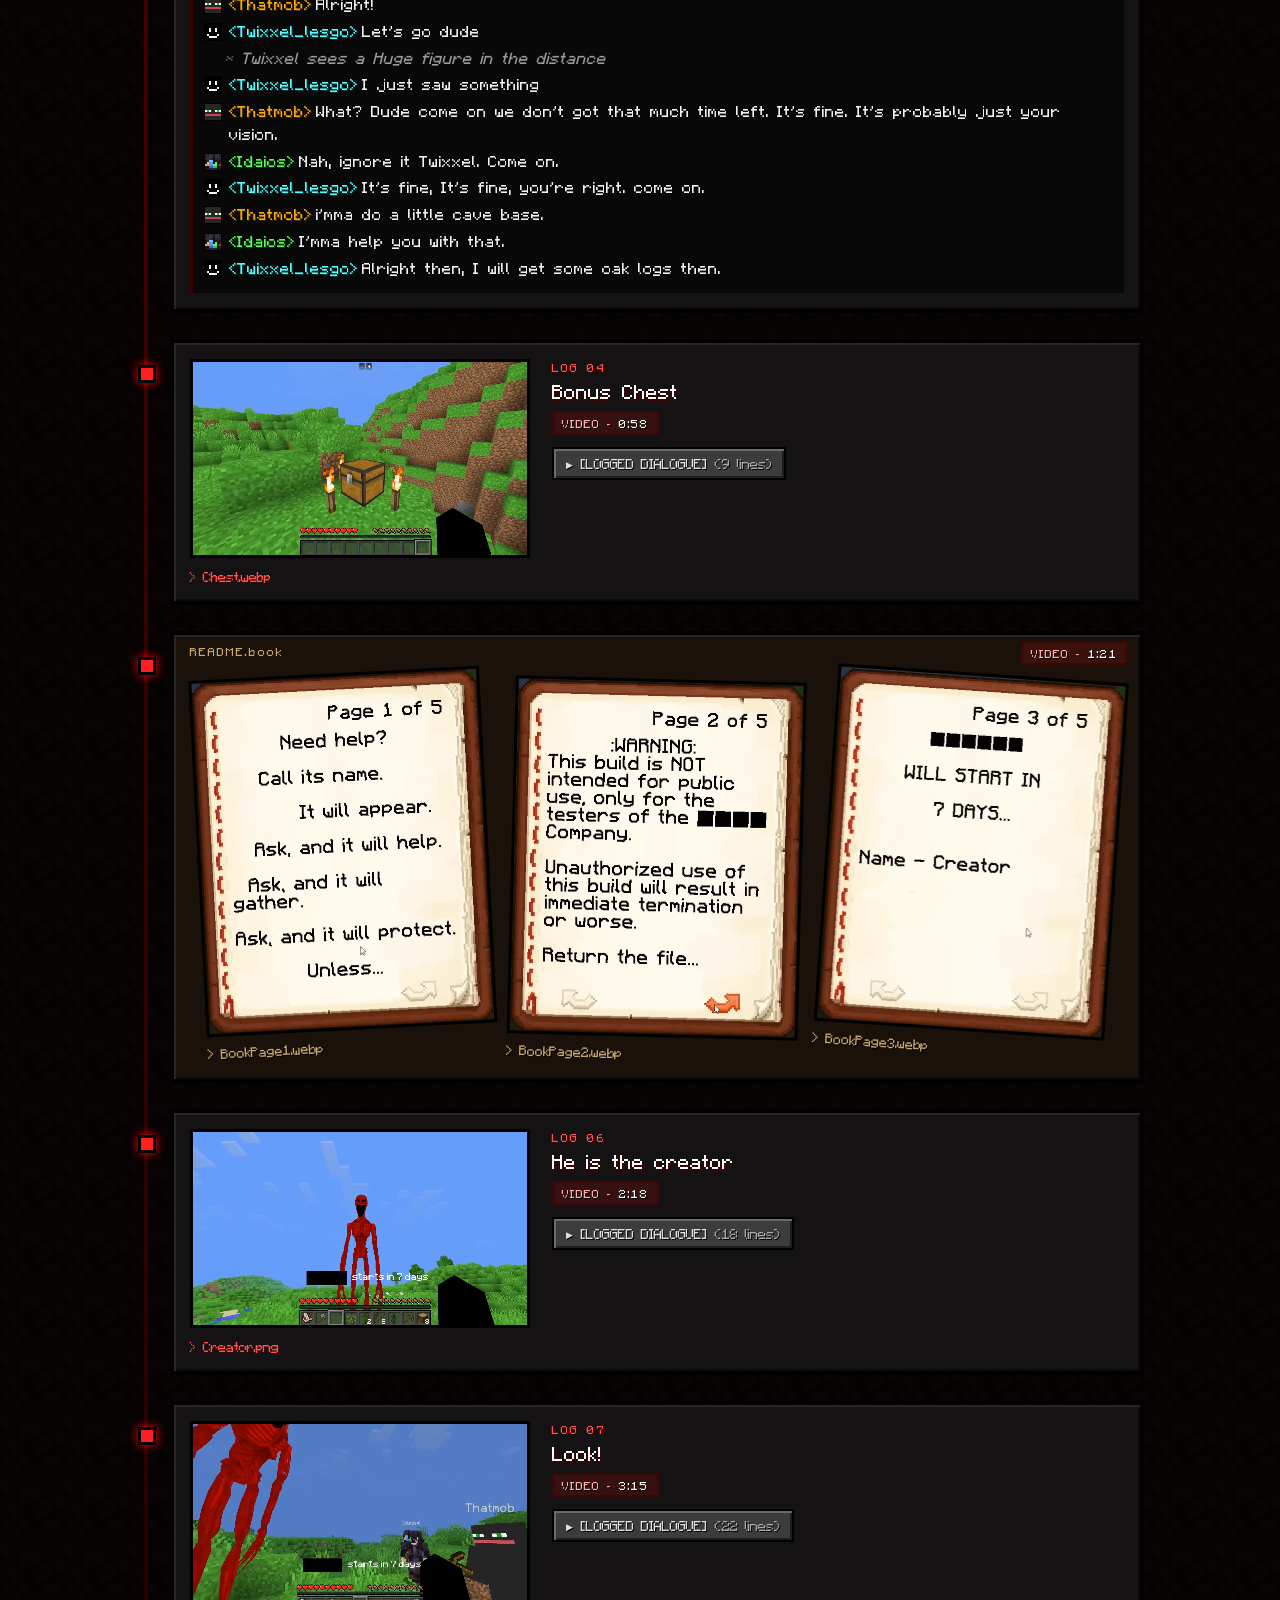
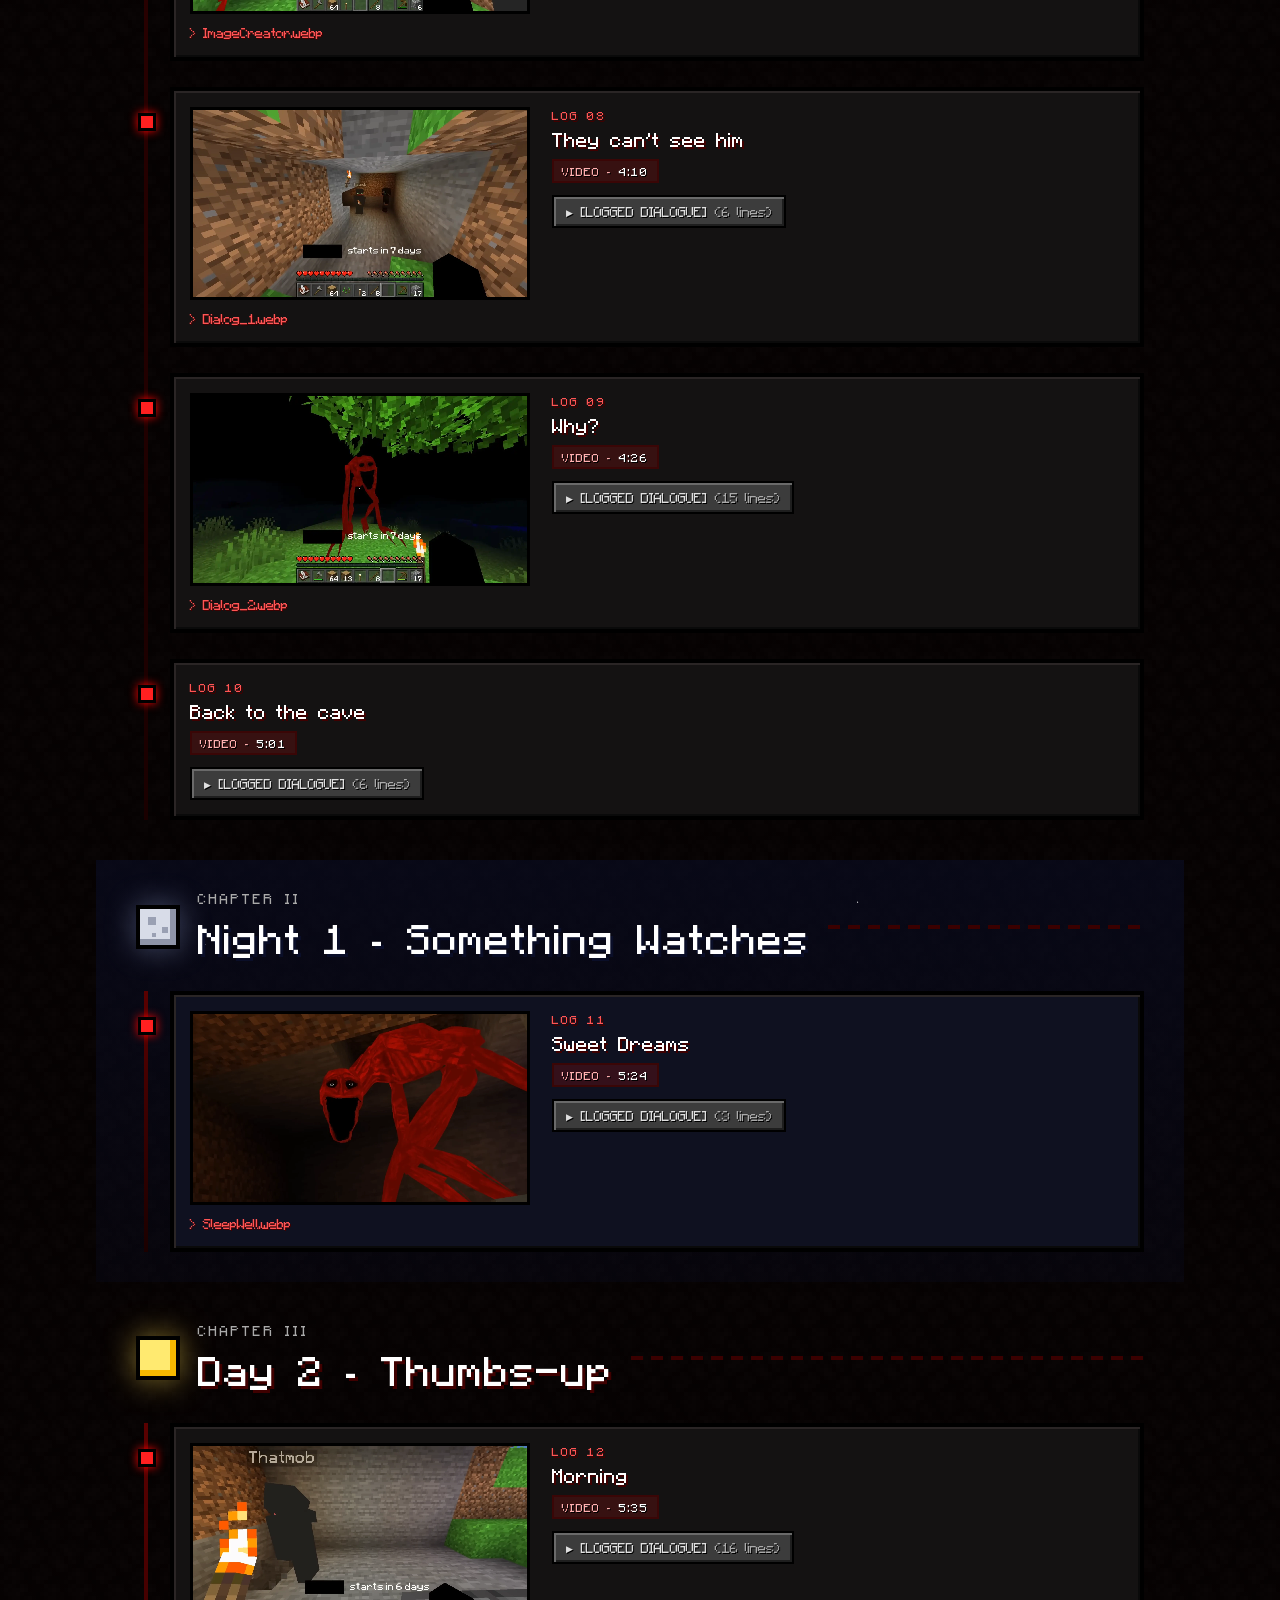
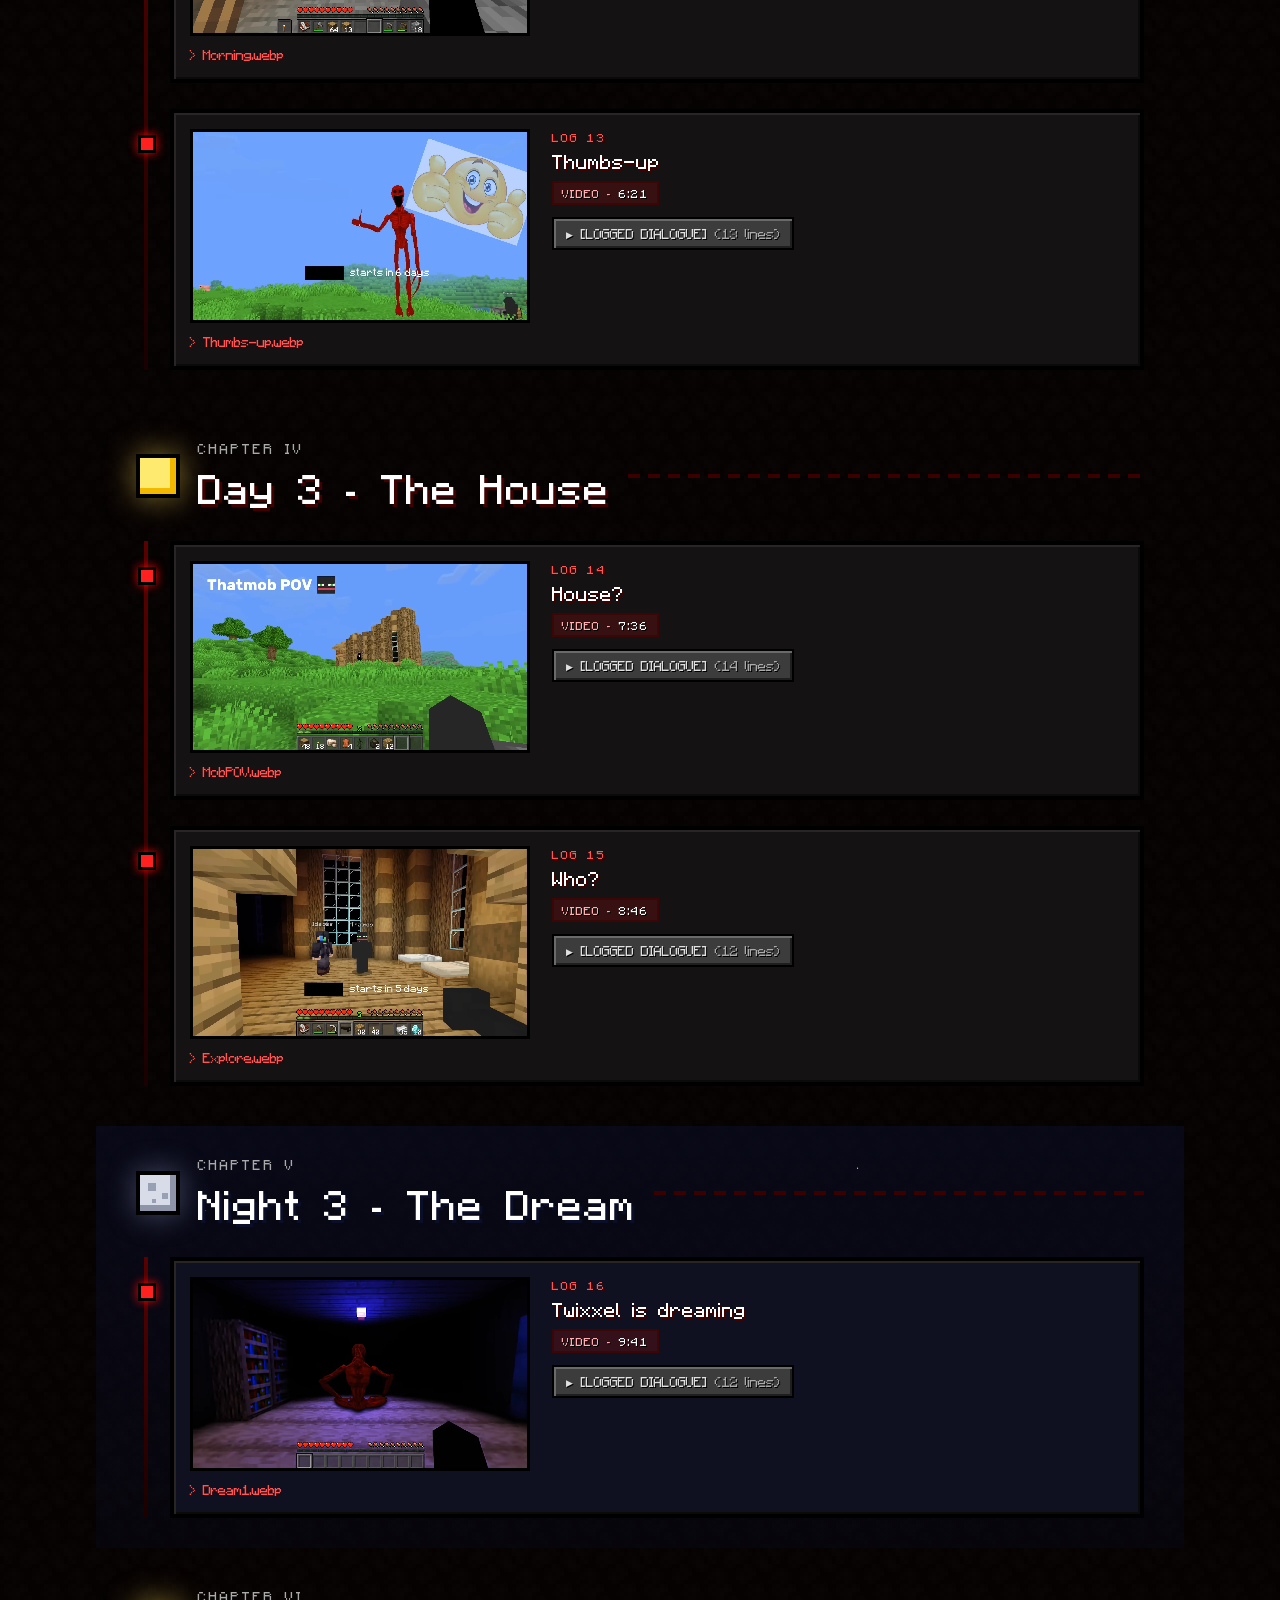
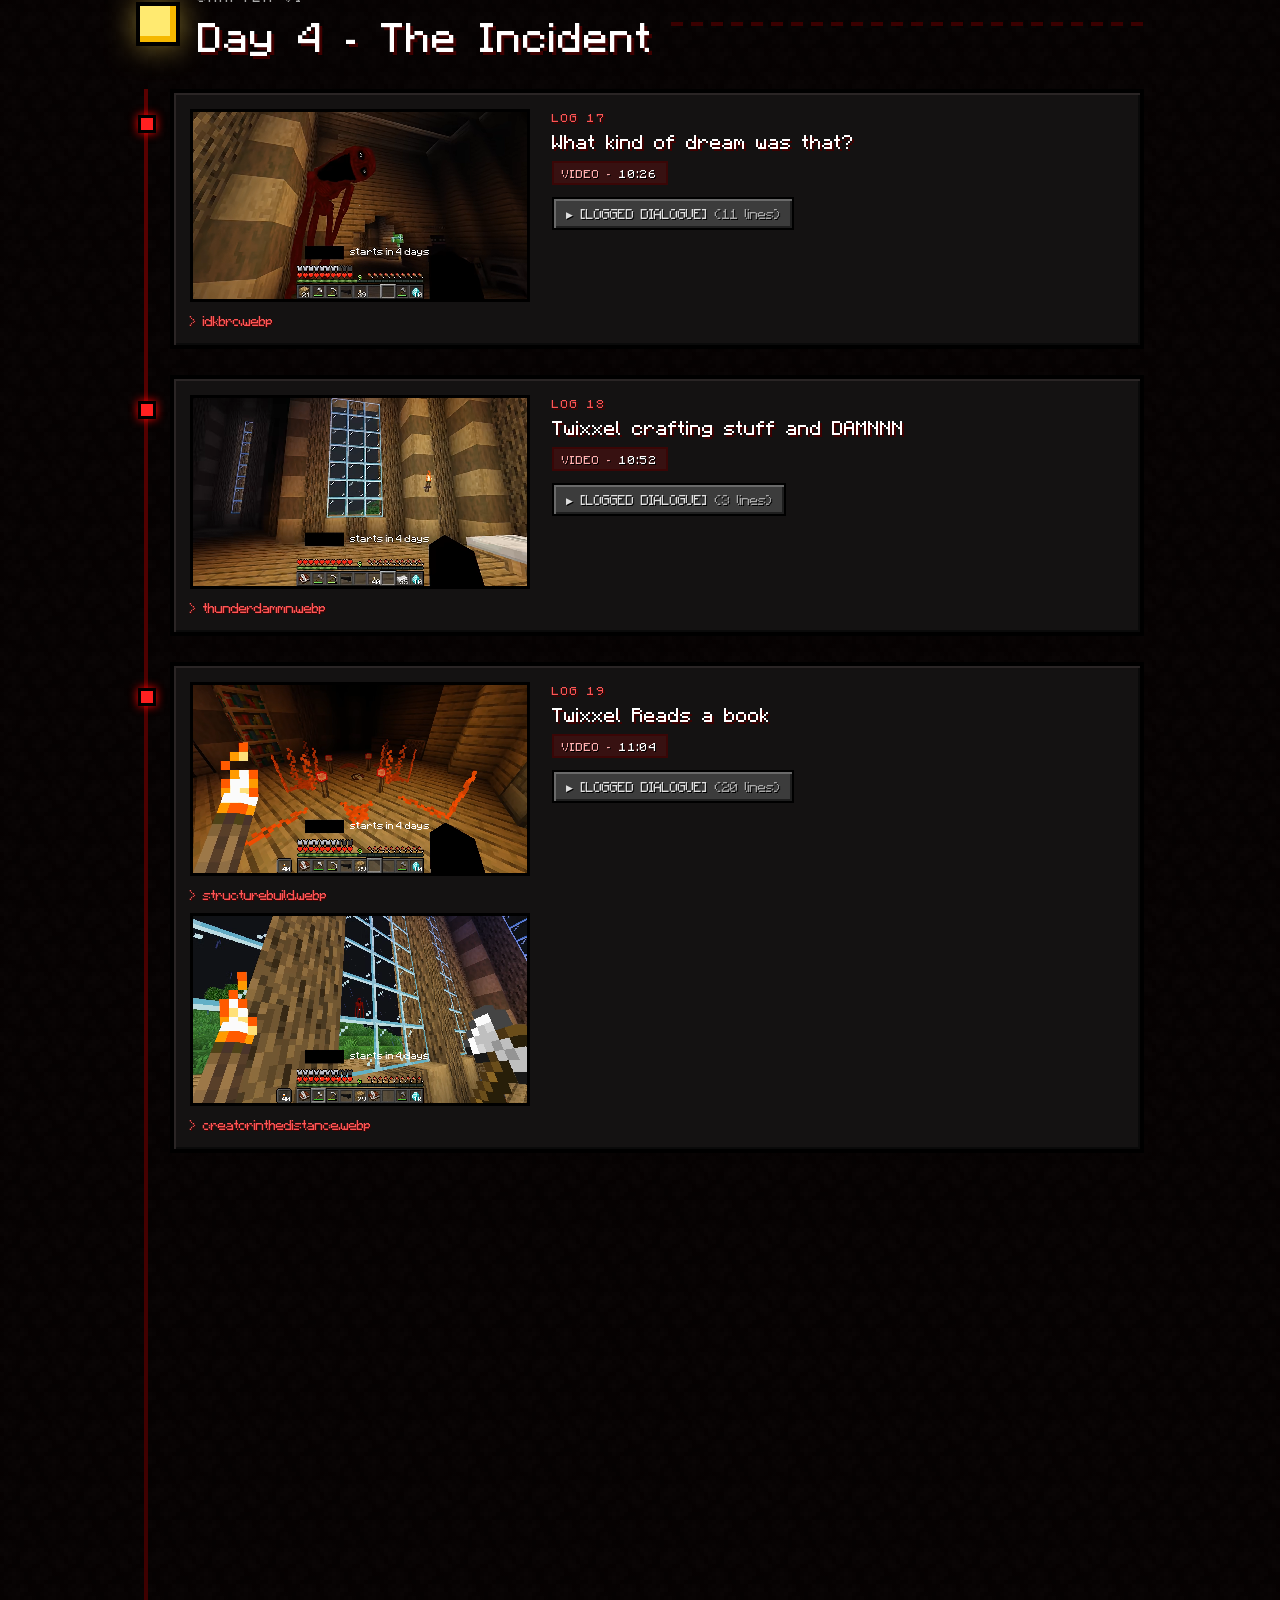
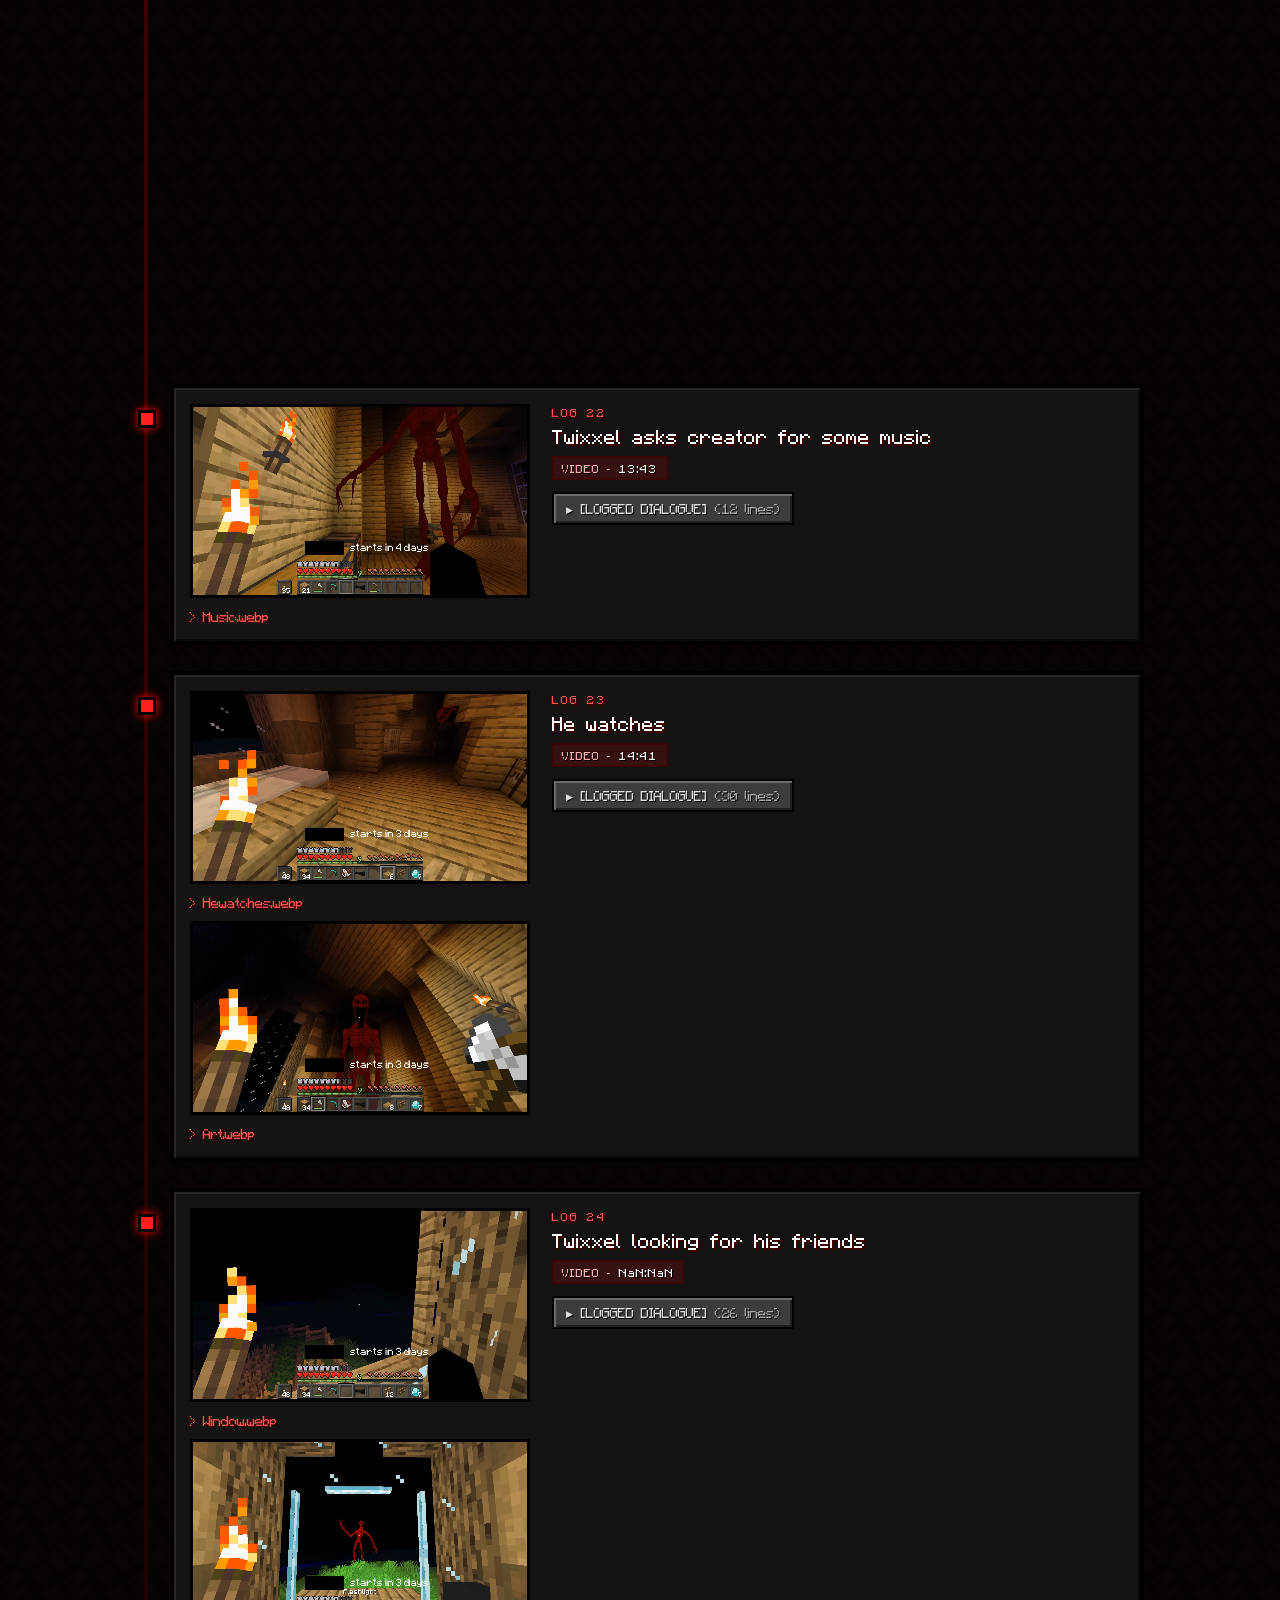
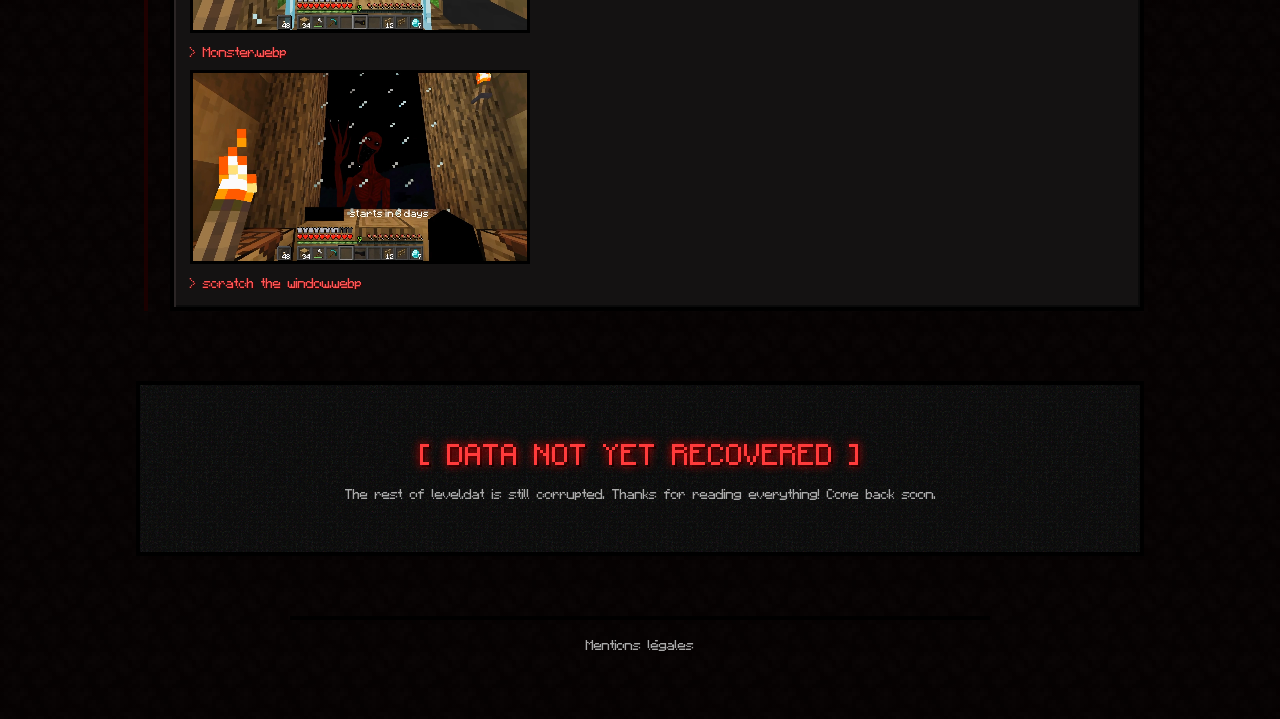
==== commit c55e431d: "Reworked EVERYTHING and added new dialogs to the Creator page." ====
--- a/Characters/Creator/index.html
+++ b/Characters/Creator/index.html
@@ -5,273 +5,756 @@
     <meta name="viewport" content="width=device-width, initial-scale=1.0">
     <link rel="icon" type="image/png" href="Creator.png">
     <title>Archive - Creator</title>
+    <script>document.documentElement.classList.add("js");</script>
     <style>
         @font-face {
             font-family: 'Minecraftia';
             src: local('Minecraftia'), url('../../Minecraftia.woff') format('woff');
         }
+
         html {
-            /* For Firefox */
             scrollbar-width: none;
-            /* For Internet Explorer and Edge Legacy */
             -ms-overflow-style: none;
-        }
-
-        /* For Chrome, Safari, Opera and recent Edge versions */
-        html::-webkit-scrollbar {
-            display: none;
-        }
+            scroll-behavior: smooth;
+        }
+        html::-webkit-scrollbar { display: none; }
+
         :root {
-            --mc-panel: #222222;
-            --mc-panel-light: #3c3c3c;
-            --mc-panel-dark: #121212;
+            --mc-panel: #1c1c1c;
+            --mc-panel-light: #3a3a3a;
+            --mc-panel-dark: #0e0e0e;
+            --blood: #ff3b3b;
+            --blood-dark: #5a0000;
             --text-red: #ff5555;
             --text-gray: #aaaaaa;
             --text-white: #ffffff;
-        }
+            --gold: #ffff55;
+        }
+
+        * { box-sizing: border-box; }
 
         body {
             font-family: 'Minecraftia', 'Courier New', monospace;
-            background-color: #0b0b0b;
-            background-image: linear-gradient(rgba(0,0,0,0.9), rgba(0,0,0,0.9)), url('../../netherrack.png');
-            background-size: 64px;
+            background-color: #060404;
+            background-image:
+                radial-gradient(ellipse at 50% 0%, rgba(120, 0, 0, 0.35), transparent 60%),
+                linear-gradient(rgba(0,0,0,0.93), rgba(0,0,0,0.93)),
+                url('../../netherrack.png');
+            background-size: 100% 100vh, auto, 64px;
+            background-repeat: no-repeat, repeat, repeat;
+            image-rendering: pixelated;
             color: #ffffff;
             margin: 0;
-            padding: 20px;
-            
+            overflow-x: hidden;
             -webkit-user-select: none;
-            -moz-user-select: none;
-            -ms-user-select: none;
             user-select: none;
         }
 
-        img {
-            -webkit-user-drag: none;
-            user-drag: none;
-        }
-
-        .mc-btn-back {
+        img { -webkit-user-drag: none; user-drag: none; }
+
+        /* =========================================================
+           AMBIANCE : grain, vignette, lignes CRT (au-dessus de tout, non cliquables)
+           ========================================================= */
+        .fx-vignette, .fx-grain, .fx-scan {
+            position: fixed;
+            inset: 0;
+            pointer-events: none;
+            z-index: 900;
+        }
+        .fx-vignette {
+            background: radial-gradient(ellipse at center, transparent 45%, rgba(0,0,0,0.85) 100%);
+        }
+        .fx-scan {
+            background: repeating-linear-gradient(to bottom, rgba(0,0,0,0.18) 0 1px, transparent 1px 3px);
+            mix-blend-mode: multiply;
+        }
+        .fx-grain {
+            opacity: 0.09;
+            background-image: url("data:image/svg+xml,%3Csvg xmlns='http://www.w3.org/2000/svg' width='160' height='160'%3E%3Cfilter id='n'%3E%3CfeTurbulence type='fractalNoise' baseFrequency='0.9' numOctaves='2' stitchTiles='stitch'/%3E%3C/filter%3E%3Crect width='100%25' height='100%25' filter='url(%23n)'/%3E%3C/svg%3E");
+            animation: grain 0.6s steps(4) infinite;
+        }
+        @keyframes grain {
+            0%   { transform: translate(0, 0); }
+            25%  { transform: translate(-30px, 20px); }
+            50%  { transform: translate(20px, -40px); }
+            75%  { transform: translate(-10px, 30px); }
+            100% { transform: translate(0, 0); }
+        }
+
+        /* Flash rouge plein écran (easter egg) */
+        .fx-flash {
+            position: fixed;
+            inset: 0;
+            background: #ff0000;
+            mix-blend-mode: multiply;
+            opacity: 0;
+            pointer-events: none;
+            z-index: 950;
+        }
+        .fx-flash.on { animation: flash 0.9s steps(1) both; }
+        @keyframes flash {
+            0%   { opacity: 0.8; }
+            10%  { opacity: 0; }
+            20%  { opacity: 0.6; }
+            35%  { opacity: 0; }
+            100% { opacity: 0; }
+        }
+
+        /* Les yeux qui apparaissent dans le noir */
+        .eyes {
+            position: fixed;
+            z-index: 901;
+            pointer-events: none;
+            display: flex;
+            gap: 14px;
+            opacity: 0;
+        }
+        .eyes i {
+            width: 8px;
+            height: 8px;
+            background: #fff;
+            box-shadow: 0 0 6px #ff0000, 0 0 16px #ff0000;
+        }
+        .eyes.on { animation: eyes 2.2s steps(1) both; }
+        @keyframes eyes {
+            0%   { opacity: 0; }
+            10%  { opacity: 1; }
+            55%  { opacity: 1; }
+            58%  { opacity: 0; }
+            62%  { opacity: 1; }
+            90%  { opacity: 1; }
+            100% { opacity: 0; }
+        }
+
+        /* =========================================================
+           BARRE DE PROGRESSION façon barre d'XP
+           ========================================================= */
+        .xp {
+            position: fixed;
+            top: 0;
+            left: 0;
+            right: 0;
+            height: 8px;
+            z-index: 800;
+            background: #000;
+            border-bottom: 2px solid #000;
+        }
+        .xp-fill {
+            height: 100%;
+            width: 0;
+            background:
+                repeating-linear-gradient(90deg, transparent 0 calc(5.55% - 2px), #000 calc(5.55% - 2px) 5.55%),
+                linear-gradient(#ff7a7a, #c80000 60%, #6a0000);
+            box-shadow: 0 0 10px #ff0000;
+        }
+        .xp-level {
+            position: fixed;
+            top: 12px;
+            left: 50%;
+            transform: translateX(-50%);
+            z-index: 800;
+            font-size: 14px;
+            color: var(--blood);
+            text-shadow: 2px 0 #000, -2px 0 #000, 0 2px #000, 0 -2px #000, 0 0 10px #ff0000;
+            opacity: 0;
+            transition: opacity 0.3s;
+            pointer-events: none;
+        }
+        .xp-level.show { opacity: 1; }
+
+        /* =========================================================
+           BOUTON RETOUR
+           ========================================================= */
+        .mc-btn {
             display: inline-block;
-            background: #555555;
-            border: 3px solid #000000;
-            border-top-color: #ababab;
-            border-left-color: #ababab;
-            border-right-color: #353535;
-            border-bottom-color: #353535;
+            background: #555;
+            border: 3px solid #000;
+            box-shadow: inset 3px 3px 0 #ababab, inset -3px -3px 0 #353535;
             padding: 10px 20px;
             color: #e0e0e0;
             text-decoration: none;
-            font-size: 14px;
-            text-shadow: 2px 2px 0px #222;
-            margin-bottom: 30px;
+            font-size: 13px;
+            text-shadow: 2px 2px 0 #222;
             cursor: pointer;
         }
-
-        .mc-btn-back:hover {
+        .mc-btn:hover {
             background: #7a2222;
-            border-top-color: #ba5555;
-            border-left-color: #ba5555;
+            box-shadow: inset 3px 3px 0 #ba5555, inset -3px -3px 0 #3a0e0e;
             color: #fff;
         }
-
-        .wiki-container {
-            max-width: 900px;
+        .back {
+            position: absolute;
+            top: 24px;
+            left: 20px;
+            z-index: 910;
+        }
+
+        /* =========================================================
+           ÉCRAN TITRE
+           ========================================================= */
+        .hero {
+            position: relative;
+            min-height: 100vh;
+            display: flex;
+            flex-direction: column;
+            align-items: center;
+            justify-content: center;
+            text-align: center;
+            overflow: hidden;
+            padding: 80px 16px 60px;
+        }
+        .hero-bg {
+            position: absolute;
+            inset: -6%;
+            background: url('Images/here.webp') center / cover no-repeat;
+            filter: saturate(1.3) contrast(1.15) brightness(0.55);
+            animation: pan 40s ease-in-out infinite alternate;
+        }
+        @keyframes pan {
+            from { transform: scale(1.05) translate(-2%, 1%); }
+            to   { transform: scale(1.15) translate(2%, -1%); }
+        }
+        .hero::after {
+            content: "";
+            position: absolute;
+            inset: 0;
+            background:
+                linear-gradient(to bottom, rgba(6,4,4,0.3) 0%, rgba(6,4,4,0.1) 40%, #060404 100%),
+                radial-gradient(ellipse at center, transparent 30%, rgba(0,0,0,0.75) 100%);
+        }
+        .hero > *:not(.hero-bg):not(.back) { position: relative; z-index: 2; }
+
+        .hero-tag {
+            font-size: 12px;
+            color: var(--text-gray);
+            letter-spacing: 4px;
+            text-shadow: 2px 2px 0 #000;
+            margin: 0 0 18px;
+        }
+        .hero-tag b { color: var(--blood); font-weight: normal; }
+
+        .logo-wrap { position: relative; display: inline-block; }
+
+        .logo {
+            position: relative;
+            margin: 0;
+            font-size: clamp(54px, 13vw, 150px);
+            line-height: 1.1;
+            font-weight: normal;
+            color: #ff4545;
+            letter-spacing: 2px;
+            text-shadow:
+                0 4px 0 #a00000,
+                0 8px 0 #700000,
+                0 12px 0 #400000,
+                0 16px 0 #1a0000,
+                0 0 60px rgba(255, 0, 0, 0.55);
+        }
+        /* Glitch : deux copies décalées qui sautent de temps en temps */
+        .logo::before, .logo::after {
+            content: attr(data-text);
+            position: absolute;
+            inset: 0;
+            opacity: 0;
+            text-shadow: none;
+        }
+        .logo::before { color: #00ffff; }
+        .logo::after  { color: #ff00ff; }
+        .logo.glitch::before { animation: glitch-a 0.35s steps(1) both; }
+        .logo.glitch::after  { animation: glitch-b 0.35s steps(1) both; }
+        @keyframes glitch-a {
+            0%   { opacity: 0.8; clip-path: inset(10% 0 70% 0); transform: translate(-8px, 0); }
+            30%  { clip-path: inset(60% 0 10% 0); transform: translate(6px, 0); }
+            60%  { clip-path: inset(30% 0 45% 0); transform: translate(-4px, 0); }
+            100% { opacity: 0; }
+        }
+        @keyframes glitch-b {
+            0%   { opacity: 0.8; clip-path: inset(70% 0 5% 0); transform: translate(8px, 0); }
+            40%  { clip-path: inset(15% 0 60% 0); transform: translate(-6px, 0); }
+            70%  { clip-path: inset(45% 0 30% 0); transform: translate(3px, 0); }
+            100% { opacity: 0; }
+        }
+
+        /* Texte jaune qui pulse, comme sur l'écran titre de Minecraft */
+        .splash {
+            position: absolute;
+            right: -6%;
+            bottom: 16%;
+            color: var(--gold);
+            font-size: clamp(11px, 1.8vw, 18px);
+            white-space: nowrap;
+            text-shadow: 2px 2px 0 #3f3f00;
+            transform: rotate(-18deg);
+            transform-origin: center;
+            animation: splash 0.45s ease-in-out infinite alternate;
+        }
+        @keyframes splash {
+            from { transform: rotate(-18deg) scale(0.92); }
+            to   { transform: rotate(-18deg) scale(1.04); }
+        }
+
+        .hero-sub {
+            margin: 34px 0 0;
+            font-size: 12px;
+            color: #cfcfcf;
+            text-shadow: 2px 2px 0 #000;
+            min-height: 1.6em;
+        }
+        .hero-sub .caret {
+            display: inline-block;
+            width: 8px;
+            background: var(--blood);
+            animation: caret 0.8s steps(1) infinite;
+        }
+        @keyframes caret { 50% { opacity: 0; } }
+
+        .hero-cta {
+            margin-top: 40px;
+            color: var(--text-gray);
+            text-decoration: none;
+            font-size: 12px;
+            letter-spacing: 3px;
+            text-shadow: 2px 2px 0 #000;
+            animation: bob 1.6s ease-in-out infinite;
+        }
+        .hero-cta:hover { color: var(--blood); }
+        @keyframes bob { 50% { transform: translateY(6px); } }
+
+        /* =========================================================
+           MISE EN PAGE GÉNÉRALE
+           ========================================================= */
+        .page {
+            max-width: 1040px;
             margin: 0 auto;
+            padding: 0 16px 60px;
+        }
+
+        .panel {
             background: var(--mc-panel);
-            border: 4px solid #000000;
-            box-shadow: inset 4px 4px 0px var(--mc-panel-light), 
-                        inset -4px -4px 0px var(--mc-panel-dark);
-            padding: 30px;
-        }
-
-        .wiki-title {
+            border: 4px solid #000;
+            box-shadow: inset 4px 4px 0 var(--mc-panel-light), inset -4px -4px 0 var(--mc-panel-dark);
+        }
+
+        .label {
+            font-size: 11px;
             color: var(--text-red);
-            font-size: 24px;
-            /* Effet Glow Rouge sur le titre principal */
-            text-shadow: 0 0 4px #ff555575, 0 0 12px #ff0000, 2px 2px 0px #222;
-            border-bottom: 4px solid #000000;
-            padding-bottom: 15px;
-            margin-top: 0;
+            letter-spacing: 2px;
+            text-shadow: 0 0 6px #ff0000, 1px 1px 0 #000;
+            margin: 0 0 12px;
+        }
+
+        /* =========================================================
+           VIDÉO LIÉE / CRÉDITS (ce n'est pas ma vidéo)
+           ========================================================= */
+        .credits {
+            margin-top: -40px;
+            position: relative;
+            z-index: 5;
+            padding: 24px;
+        }
+        .credits-title {
+            margin: 0 0 6px;
+            font-weight: normal;
+            font-size: clamp(22px, 4.5vw, 38px);
+            line-height: 1.3;
+            color: #fff;
+            text-shadow: 3px 3px 0 #3f0000, 0 0 24px rgba(255, 0, 0, 0.35);
+        }
+        .credits-by {
+            margin: 0 0 18px;
+            font-size: 12px;
+            color: var(--text-gray);
+        }
+        .credits-by a { color: var(--text-red); text-decoration: none; }
+        .credits-by a:hover { text-shadow: 0 0 6px #ff0000; }
+        .tape {
+            background: #0b0b0b;
+            border: 4px solid #000;
+            box-shadow: inset 2px 2px 0 #252525;
+            padding: 14px;
+        }
+        .tape-head {
+            font-size: 11px;
             margin-bottom: 10px;
         }
-
-        .wiki-subtitle {
-            color: var(--text-gray);
-            font-size: 12px;
-            margin-bottom: 20px;
-            text-transform: uppercase;
-        }
-
-        /* --- YOUTUBE EMBED --- */
-        .video-credits-box {
-            background: #141414;
-            border: 4px solid #000000;
-            box-shadow: inset 2px 2px 0px #252525;
-            padding: 15px;
-            margin-bottom: 35px;
-        }
-
-        .video-title-label {
-            color: var(--text-red);
-            font-size: 12px;
-            margin: 0 0 10px 0;
-            text-shadow: 0 0 4px #ff5555, 1px 1px 0px #000;
-        }
-
+        .rec { color: var(--blood); }
+        .rec::before {
+            content: "";
+            display: inline-block;
+            width: 8px;
+            height: 8px;
+            background: #ff0000;
+            margin-right: 6px;
+            box-shadow: 0 0 8px #ff0000;
+            animation: caret 1s steps(1) infinite;
+        }
         .video-wrapper {
             position: relative;
-            padding-bottom: 56.25%;
-            height: 0;
-            overflow: hidden;
+            aspect-ratio: 16 / 9;
             border: 2px solid #373737;
-        }
-
-        .video-wrapper iframe {
+            background: #000;
+        }
+        .video-wrapper iframe { position: absolute; inset: 0; width: 100%; height: 100%; border: 0; }
+
+        /* =========================================================
+           CHAPITRES (jours / nuits)
+           ========================================================= */
+        .chapter {
+            position: relative;
+            margin-top: 70px;
+            counter-reset: none;
+        }
+        .chapter-head {
+            display: flex;
+            align-items: center;
+            gap: 18px;
+            margin-bottom: 28px;
+        }
+        .celestial {
+            width: 44px;
+            height: 44px;
+            flex-shrink: 0;
+            border: 4px solid #000;
+        }
+        .sun  { background: #ffea70; box-shadow: inset -6px -6px 0 #f5b800, 0 0 30px rgba(255, 220, 80, 0.5); }
+        .moon {
+            background: #d8dce8;
+            box-shadow: inset -6px -6px 0 #8f95a8, 0 0 30px rgba(180, 200, 255, 0.35);
+            background-image:
+                linear-gradient(#9aa0b3, #9aa0b3), linear-gradient(#9aa0b3, #9aa0b3), linear-gradient(#9aa0b3, #9aa0b3);
+            background-size: 8px 8px, 6px 6px, 4px 4px;
+            background-position: 8px 8px, 22px 18px, 12px 24px;
+            background-repeat: no-repeat;
+        }
+        .chapter-title { margin: 0; font-weight: normal; }
+        .chapter-title small {
+            display: block;
+            font-size: 11px;
+            color: var(--text-gray);
+            letter-spacing: 3px;
+            margin-bottom: 4px;
+        }
+        .chapter-title span {
+            font-size: clamp(22px, 4vw, 34px);
+            color: #fff;
+            text-shadow: 3px 3px 0 #3f0000;
+        }
+        .chapter-rule {
+            flex: 1;
+            height: 4px;
+            background: repeating-linear-gradient(90deg, #3a0000 0 12px, transparent 12px 20px);
+        }
+
+        /* Les nuits sont plus froides et étoilées */
+        .chapter.night::before {
+            content: "";
             position: absolute;
-            top: 0;
-            left: 0;
-            width: 100%;
-            height: 100%;
-        }
-
-        /* --- LOG ENTRIES --- */
+            inset: -30px -40px;
+            background:
+                radial-gradient(1px 1px at 10% 20%, #fff, transparent),
+                radial-gradient(1px 1px at 70% 10%, #fff, transparent),
+                radial-gradient(2px 2px at 40% 60%, #cfd8ff, transparent),
+                radial-gradient(1px 1px at 85% 75%, #fff, transparent),
+                radial-gradient(1px 1px at 25% 85%, #fff, transparent),
+                linear-gradient(rgba(10, 14, 40, 0.55), rgba(10, 14, 40, 0.25));
+            pointer-events: none;
+            z-index: -1;
+        }
+        .chapter.night .chapter-title span { text-shadow: 3px 3px 0 #0a0e28; }
+        .chapter.night .wiki-row { background: #0f1120; }
+
+        /* La ligne du temps à gauche */
         .wiki-entries {
+            position: relative;
             display: flex;
             flex-direction: column;
-            gap: 25px;
-        }
-
-        .wiki-row {
+            gap: 26px;
+            padding-left: 34px;
+            counter-reset: none;
+        }
+        .wiki-entries::before {
+            content: "";
+            position: absolute;
+            left: 8px;
+            top: 0;
+            bottom: 0;
+            width: 4px;
+            background: linear-gradient(#5a0000, #1a0000);
+        }
+
+        /* =========================================================
+           ENTRÉES DU JOURNAL
+           ========================================================= */
+        body { counter-reset: log; }
+
+        .wiki-row, .mc-image-slot.inline-slot {
+            position: relative;
             display: grid;
-            grid-template-columns: 280px 1fr;
-            gap: 20px;
-            background: #181818;
-            border: 4px solid #000000;
-            box-shadow: inset 2px 2px 0px #252525;
-            padding: 15px;
-        }
-
-        @media (max-width: 768px) {
-            .wiki-row { grid-template-columns: 1fr; }
-        }
-
+            grid-template-columns: 340px 1fr;
+            gap: 22px;
+            background: #141212;
+            border: 4px solid #000;
+            box-shadow: inset 2px 2px 0 #2a2525, inset -2px -2px 0 #0a0a0a;
+            padding: 16px;
+            counter-increment: log;
+        }
+        /* Le petit carré sur la ligne du temps */
+        .wiki-row::before, .mc-image-slot.inline-slot::before {
+            content: "";
+            position: absolute;
+            left: -36px;
+            top: 22px;
+            width: 12px;
+            height: 12px;
+            background: #ff2020;
+            border: 3px solid #000;
+            box-shadow: 0 0 10px #ff0000;
+        }
+        .wiki-row.text-only { grid-template-columns: 1fr; }
+        .wiki-row.wide { grid-template-columns: 1fr; padding: 10px; }
+
+        @media (max-width: 820px) {
+            .wiki-row, .mc-image-slot.inline-slot { grid-template-columns: 1fr; }
+        }
+
+        .mc-image-slot {
+            align-self: start;
+        }
+        .wiki-row > .mc-image-slot {
+            display: flex;
+            flex-direction: column;
+            gap: 10px;
+        }
+
+        /* Image : survol = ça grésille */
+        .img-popup-link {
+            position: relative;
+            display: block;
+            cursor: zoom-in;
+            overflow: hidden;
+            border: 3px solid #000;
+            background: #000;
+        }
+        .img-popup-link img {
+            display: block;
+            width: 100%;
+            height: auto;
+            transition: transform 0.4s ease, filter 0.4s ease;
+        }
+        .img-popup-link::after {
+            content: "[ INSPECT ]";
+            position: absolute;
+            inset: 0;
+            display: flex;
+            align-items: flex-end;
+            justify-content: flex-end;
+            padding: 8px;
+            font-size: 10px;
+            color: #fff;
+            text-shadow: 1px 1px 0 #000;
+            background: repeating-linear-gradient(to bottom, rgba(255,0,0,0.08) 0 2px, transparent 2px 4px);
+            opacity: 0;
+            transition: opacity 0.2s;
+        }
+        .img-popup-link:hover img {
+            transform: scale(1.04);
+            filter: contrast(1.15) saturate(1.3) drop-shadow(3px 0 0 rgba(255,0,0,0.6)) drop-shadow(-3px 0 0 rgba(0,255,255,0.35));
+        }
+        .img-popup-link:hover::after { opacity: 1; }
+
+        .file-name {
+            font-size: 11px;
+            color: var(--text-red);
+            margin: 0;
+            text-shadow: 1px 1px 0 #3f0000;
+            word-break: break-all;
+        }
+
+        /* Pages du livre README posées en éventail */
         .mc-image-slot.inline-slot {
-            display: flex;
-            flex-direction: row;
-            gap: 16px;
-            align-items: flex-start;
-            width: 100%;
-            box-sizing: border-box;
-            align-self: stretch;
-        }
-
+            grid-template-columns: repeat(3, 1fr);
+            padding: 38px 24px 22px;
+            background: #1a120a;
+        }
+        .mc-image-slot.inline-slot::after {
+            content: "README.book";
+            position: absolute;
+            top: 8px;
+            left: 16px;
+            font-size: 10px;
+            color: #c9a96b;
+            letter-spacing: 2px;
+        }
         .mc-image-slot.inline-slot > div {
             display: flex;
             flex-direction: column;
-            flex: 1;
-            min-width: 0;
-        }
-
-        .mc-image-slot.inline-slot .file-name {
-            word-break: normal;
-            white-space: nowrap;
-            overflow: hidden;
-            text-overflow: ellipsis;
-            text-align: left;
-        }
-
-        .mc-image-slot {
-            background: #0a0a0a;
-            border: 4px solid #373737;
-            border-top-color: #1a1a1a;
-            border-left-color: #1a1a1a;
-            border-right-color: #4a4a4a;
-            border-bottom-color: #4a4a4a;
-            padding: 8px;
-            display: flex;
-            flex-direction: column;
-            justify-content: space-between;
-            align-self: start; 
-        }
-
-        .img-popup-link {
-            display: block;
-            cursor: zoom-in;
-        }
-
-        .mc-image-slot img {
-            width: 100%;
-            height: auto;
-            display: block;
-            image-rendering: auto; 
-            border: 2px solid #000;
-        }
-
-        .file-name {
-            font-size: 11px;
-            color: var(--text-red);
-            margin: 8px 0 0 0;
-            text-shadow: 1px 1px 0px #3f0000;
-            word-break: break-all;
-        }
-
+            gap: 8px;
+            transition: transform 0.3s ease;
+        }
+        .mc-image-slot.inline-slot > div:nth-child(1) { transform: rotate(-3deg); }
+        .mc-image-slot.inline-slot > div:nth-child(2) { transform: rotate(1.5deg) translateY(6px); }
+        .mc-image-slot.inline-slot > div:nth-child(3) { transform: rotate(4deg); }
+        .mc-image-slot.inline-slot > div:hover { transform: rotate(0) scale(1.06); z-index: 2; }
+        .mc-image-slot.inline-slot .file-name { color: #c9a96b; text-shadow: 1px 1px 0 #000; }
+
+        /* Colonne de texte : le titre de l'entrée passe en haut */
         .text-slot {
             display: flex;
             flex-direction: column;
-            justify-content: center;
-            padding: 10px;
-        }
-
-        /* --- COLLAPSIBLE DIALOGUES --- */
+            min-width: 0;
+        }
+        .context-note {
+            order: -1;
+            margin: 0 0 14px;
+            font-size: 16px;
+            color: #fff;
+            text-shadow: 2px 2px 0 #3f0000;
+        }
+        .context-note::before {
+            content: "LOG " counter(log, decimal-leading-zero);
+            display: block;
+            font-size: 10px;
+            color: var(--text-red);
+            letter-spacing: 2px;
+            margin-bottom: 4px;
+        }
+
+        /* =========================================================
+           DIALOGUES : style chat Minecraft
+           ========================================================= */
         .mc-dropdown summary {
             list-style: none;
             cursor: pointer;
             outline: none;
         }
-        
-        .mc-dropdown summary::-webkit-details-marker {
-            display: none; 
-        }
-
+        .mc-dropdown summary::-webkit-details-marker { display: none; }
+
+        .quote-title {
+            display: inline-flex;
+            align-items: center;
+            gap: 8px;
+            font-size: 11px;
+            color: #e0e0e0;
+            background: #3c3c3c;
+            border: 2px solid #000;
+            box-shadow: inset 2px 2px 0 #6a6a6a, inset -2px -2px 0 #1e1e1e;
+            padding: 6px 12px;
+            text-shadow: 1px 1px 0 #000;
+        }
         .mc-dropdown summary:hover .quote-title {
-            color: var(--text-red); 
-            text-shadow: 0 0 4px #ff5555;
-        }
-
-        .quote-title {
-            color: var(--text-white);
-            font-size: 12px;
-            margin: 0;
-            text-shadow: 1px 1px 0px #111;
-            display: inline-block;
-        }
-
+            background: #6a1d1d;
+            box-shadow: inset 2px 2px 0 #b04a4a, inset -2px -2px 0 #2a0808;
+            color: #fff;
+        }
+        .quote-title .count { color: var(--text-gray); }
         .dropdown-arrow {
             display: inline-block;
+            font-size: 9px;
+            transition: transform 0.15s ease-in-out;
+        }
+        .mc-dropdown[open] .dropdown-arrow { transform: rotate(90deg); color: var(--blood); }
+
+        .quote-text {
+            margin: 12px 0 0;
+            background: rgba(0, 0, 0, 0.55);
+            border-left: 3px solid #3a0000;
+            padding: 10px 12px;
+            font-size: 13px;
+            line-height: 1.75;
+            max-height: 460px;
+            overflow-y: auto;
+            scrollbar-width: thin;
+            scrollbar-color: #5a0000 #000;
+        }
+
+        .quote-text p { margin: 0 0 4px; }
+        .quote-text .msg { color: #f2f2f2; }
+
+        /* Petite tête de joueur devant chaque réplique (tirée du skin : visage + calque du chapeau) */
+        .char-creator, .char-twixxel, .char-thatmob, .char-idaios {
+            position: relative;
+            padding-left: 24px;
+            font-style: normal;
+        }
+        .char-creator::before, .char-twixxel::before, .char-thatmob::before, .char-idaios::before {
+            content: "";
+            position: absolute;
+            left: 0;
+            top: 0.3em;
+            width: 16px;
+            height: 16px;
+            image-rendering: pixelated;
+            box-shadow: 0 0 0 1px #000;
+        }
+        .char-twixxel::before { background: url('Skins/Twixxel.png') -80px -16px / 128px 128px, url('Skins/Twixxel.png') -16px -16px / 128px 128px; }
+        .char-thatmob::before { background: url('Skins/Thatmob.png') -80px -16px / 128px 128px, url('Skins/Thatmob.png') -16px -16px / 128px 128px; }
+        .char-idaios::before  { background: url('Skins/Idaios.png') -80px -16px / 128px 128px, url('Skins/Idaios.png') -16px -16px / 128px 128px; }
+        .char-creator::before {
+            background: url('Creator.png') 63% 51% / 56px 56px no-repeat;
+            image-rendering: auto;
+            box-shadow: 0 0 0 1px #000, 0 0 6px #ff0000;
+        }
+
+        .name { margin-right: 4px; }
+        .char-twixxel .name { color: #55ffff; text-shadow: 1px 1px 0 #003f3f; }
+        .char-thatmob .name { color: #ffaa00; text-shadow: 1px 1px 0 #3f2a00; }
+        .char-idaios  .name { color: #55ff55; text-shadow: 1px 1px 0 #153f15; }
+
+        /* Creator : ni gentil ni méchant, sa lueur hésite entre le rouge et l'or, et il tremble */
+        .char-creator, .char-creator .msg, .char-creator .name {
+            color: #ff6b6b;
+            text-shadow: 0 0 4px #ff0000, 0 0 10px #ff0000;
+            animation: creator-doute 6s ease-in-out infinite;
+        }
+        .char-creator { display: block; }
+        .char-creator .msg { display: inline-block; animation: creator-doute 6s ease-in-out infinite, shiver 3s steps(1) infinite; }
+        @keyframes creator-doute {
+            0%, 100% { color: #ff6b6b; text-shadow: 0 0 4px #ff0000, 0 0 10px #ff0000; }
+            50%      { color: #ffd966; text-shadow: 0 0 4px #ffaa00, 0 0 10px #ffaa00; }
+        }
+        @keyframes shiver {
+            0%, 92%, 100% { transform: none; }
+            94% { transform: translate(1px, -1px); }
+            96% { transform: translate(-1px, 1px); }
+            98% { transform: translate(1px, 0); }
+        }
+
+        .action {
+            color: #9a9a9a;
+            font-style: italic;
+            padding-left: 20px;
+        }
+        .action::before { content: "* "; color: #5a5a5a; }
+
+        /* Les pages de livre lues dans les dialogues */
+        .book {
+            margin: 0 !important;
+            background: #e9dcb6;
+            color: #3a2a14;
+            padding: 2px 14px;
+            border-left: 4px solid #b89a60;
+            border-right: 4px solid #b89a60;
+            text-shadow: none;
+        }
+        .book .name { display: none; }
+        .book .msg { color: #3a2a14; }
+
+        /* Timestamps : à quel moment de la vidéo se passe chaque scène (simple indication) */
+        .ts {
+            align-self: flex-start;
             font-size: 10px;
-            margin-right: 6px;
-            transition: transform 0.15s ease-in-out;
-            color: var(--text-gray);
-        }
-
-        .mc-dropdown[open] .dropdown-arrow {
-            transform: rotate(90deg);
-            color: var(--text-red);
-            text-shadow: 0 0 4px #ff5555;
-        }
-
-        .quote-text {
-            font-size: 14px;
-            line-height: 1.6;
-            color: #ffffff;
-            margin: 10px 0 0 0;
-            text-shadow: 1px 1px 0px #111;
-            font-style: italic;
-            padding-left: 12px;
-            border-left: 2px solid #444;
-        }
-
-        /* --- EXTRAITS AUDIO (bouton ▶ PLAY + mini-lecteur) --- */
+            color: #ffb0b0;
+            background: rgba(120, 16, 16, 0.35);
+            border: 2px solid #3a0606;
+            padding: 2px 8px;
+            margin: -6px 0 12px;
+            letter-spacing: 1px;
+            text-shadow: 1px 1px 0 #000;
+        }
+        .ts b { color: #fff; font-weight: normal; }
+        .mc-image-slot.inline-slot .ts { position: absolute; top: 6px; right: 12px; margin: 0; z-index: 3; }
+
+        /* Boutons ▶ PLAY */
         .yt-clip {
             font-family: inherit;
             font-size: 10px;
@@ -286,11 +769,7 @@
             vertical-align: middle;
             text-shadow: 1px 1px 0 #000;
         }
-
-        .yt-clip:hover {
-            color: var(--text-red);
-            text-shadow: 0 0 4px #ff5555;
-        }
+        .yt-clip:hover { color: var(--text-red); text-shadow: 0 0 4px #ff5555; }
 
         .yt-clip-player {
             position: fixed;
@@ -301,35 +780,19 @@
             max-width: calc(100% - 32px);
             background: var(--mc-panel);
             border: 4px solid #000;
-            box-shadow: inset 4px 4px 0 var(--mc-panel-light),
-                        inset -4px -4px 0 var(--mc-panel-dark);
+            box-shadow: inset 4px 4px 0 var(--mc-panel-light), inset -4px -4px 0 var(--mc-panel-dark);
             padding: 8px;
             cursor: pointer;
             animation: dlg-static 0.4s linear both;
         }
-
-        .yt-clip-player .file-name {
-            margin: 0 0 6px 0;
-            font-size: 11px;
-        }
-
-        .yt-clip-frame {
-            aspect-ratio: 16 / 9;
-            border: 2px solid #000;
-            background: #000;
-        }
-
-        .yt-clip-frame iframe {
-            width: 100%;
-            height: 100%;
-            display: block;
-            border: 0;
-        }
-
-        /* --- ANIMATIONS DES DIALOGUES (une au hasard à chaque ouverture/fermeture) --- */
+        .yt-clip-player .file-name { margin: 0 0 6px 0; }
+        .yt-clip-frame { aspect-ratio: 16 / 9; border: 2px solid #000; background: #000; }
+        .yt-clip-frame iframe { width: 100%; height: 100%; display: block; border: 0; }
+
+        /* =========================================================
+           ANIMATIONS DES DIALOGUES (une au hasard)
+           ========================================================= */
         .quote-text.anim-out { animation-direction: reverse !important; }
-
-        /* Glitch : le texte apparaît par tranches qui sautent */
         .quote-text.anim-glitch { animation: dlg-glitch 0.5s steps(1) both; }
         @keyframes dlg-glitch {
             0%   { opacity: 0; clip-path: inset(0 0 100% 0); }
@@ -341,15 +804,11 @@
             75%  { clip-path: inset(0); transform: translateX(-2px); }
             100% { opacity: 1; clip-path: inset(0); transform: none; filter: none; }
         }
-
-        /* Scan : balayage d'écran cathodique de haut en bas */
         .quote-text.anim-scan { animation: dlg-scan 0.45s linear both; }
         @keyframes dlg-scan {
-            0%   { clip-path: inset(0 0 100% 0); filter: brightness(3); border-left-color: #ff0000; }
-            100% { clip-path: inset(0 0 0 0); filter: brightness(1); border-left-color: #444; }
-        }
-
-        /* Parasites : flou et grésillement */
+            0%   { clip-path: inset(0 0 100% 0); filter: brightness(3); }
+            100% { clip-path: inset(0 0 0 0); filter: brightness(1); }
+        }
         .quote-text.anim-static { animation: dlg-static 0.5s linear both; }
         @keyframes dlg-static {
             0%   { opacity: 0; filter: blur(6px) contrast(3); }
@@ -359,8 +818,6 @@
             60%  { opacity: 0.3; }
             100% { opacity: 1; filter: none; }
         }
-
-        /* Lampe qui grésille */
         .quote-text.anim-flicker { animation: dlg-flicker 0.6s steps(1) both; }
         @keyframes dlg-flicker {
             0%   { opacity: 0; }
@@ -373,751 +830,1204 @@
             70%  { opacity: 1; filter: none; }
             100% { opacity: 1; }
         }
-
-        /* Lignes : chaque réplique arrive l'une après l'autre (délais posés en JS) */
         @keyframes dlg-line {
             0%   { opacity: 0; transform: translateX(-12px); }
             100% { opacity: 1; transform: none; }
         }
 
-        .context-note {
-            font-size: 11px;
-            color: #777;
-            margin-top: 15px;
-            border-top: 1px dashed #333;
-            padding-top: 5px;
-        }
-
-        /* --- EPISODE DIVIDER --- */
-        .episode-divider {
+        /* Apparition des entrées au défilement (lampe qui s'allume) */
+        .js .reveal { opacity: 0; }
+        .js .reveal.seen { animation: power-on 0.7s steps(1) both; }
+        @keyframes power-on {
+            0%   { opacity: 0; }
+            15%  { opacity: 0.6; }
+            25%  { opacity: 0.1; }
+            45%  { opacity: 0.9; }
+            55%  { opacity: 0.4; }
+            100% { opacity: 1; }
+        }
+
+        /* =========================================================
+           FIN : fichier pas encore récupéré
+           ========================================================= */
+        .corrupt {
+            position: relative;
+            margin-top: 70px;
+            padding: 50px 20px;
             text-align: center;
-            border-top: 2px dashed #444;
-            border-bottom: 2px dashed #444;
-            padding: 20px 0;
-            margin: 40px 0 20px 0;
-            color: var(--text-gray);
-            font-size: 14px;
-            letter-spacing: 2px;
-            text-shadow: 1px 1px 0px #000;
-            background: #141414;
-        }
-
-        /* --- SYSTEM LIGHTBOX --- */
+            border: 4px solid #000;
+            overflow: hidden;
+            background: #0a0a0a;
+        }
+        .corrupt::before {
+            content: "";
+            position: absolute;
+            inset: 0;
+            opacity: 0.25;
+            background-image: url("data:image/svg+xml,%3Csvg xmlns='http://www.w3.org/2000/svg' width='120' height='120'%3E%3Cfilter id='n'%3E%3CfeTurbulence type='turbulence' baseFrequency='1.2' numOctaves='1'/%3E%3C/filter%3E%3Crect width='100%25' height='100%25' filter='url(%23n)'/%3E%3C/svg%3E");
+            animation: grain 0.3s steps(3) infinite;
+        }
+        .corrupt p { position: relative; margin: 0; }
+        .corrupt .big { font-size: clamp(16px, 3vw, 24px); color: var(--blood); text-shadow: 0 0 10px #ff0000, 2px 2px 0 #000; }
+        .corrupt .small { margin-top: 14px; font-size: 11px; color: var(--text-gray); }
+
+        /* =========================================================
+           LIGHTBOX
+           ========================================================= */
         .lightbox {
             display: none;
             position: fixed;
             z-index: 999;
-            top: 0;
-            left: 0;
-            width: 100%;
-            height: 100%;
-            background-color: rgba(0, 0, 0, 0.9);
+            inset: 0;
+            background: rgba(0, 0, 0, 0.92);
             align-items: center;
             justify-content: center;
+            padding: 20px;
             cursor: zoom-out;
-            overflow: auto;
-            padding: 20px;
-            box-sizing: border-box;
-        }
-
-        .lightbox:target,
-        .lightbox.open {
-            display: flex;
-        }
-
+        }
+        .lightbox.open { display: flex; }
         .lightbox-content {
+            position: relative;
             background: var(--mc-panel);
-            border: 4px solid #000000;
-            box-shadow: inset 4px 4px 0px var(--mc-panel-light), 
-                        inset -4px -4px 0px var(--mc-panel-dark);
+            border: 4px solid #000;
+            box-shadow: inset 4px 4px 0 var(--mc-panel-light), inset -4px -4px 0 var(--mc-panel-dark);
             padding: 12px;
-            max-width: 95%;
-            box-sizing: border-box;
-            margin: auto;
-        }
-
+            max-width: min(1200px, 95vw);
+            animation: dlg-glitch 0.45s steps(1) both;
+        }
         .lightbox-content img {
+            display: block;
             max-width: 100%;
-            height: auto;
-            display: block;
+            max-height: 78vh;
+            margin: 0 auto;
             border: 3px solid #000;
             cursor: default;
         }
-
-        /* --- CHARACTER DESIGN STYLES --- */
-        /* Couleurs du chat Minecraft, une par personnage */
-        .char-creator,
-        .char-twixxel,
-        .char-thatmob,
-        .char-idaios {
-            margin: 0 0 5px 0;
-            font-style: normal;
-        }
-
-        /* Creator : ni gentil ni méchant, sa lueur hésite entre le rouge et l'or */
-        .char-creator {
-            color: #ff6b6b;
-            text-shadow: 0 0 4px #ff0000, 0 0 10px #ff0000;
-            animation: creator-doute 6s ease-in-out infinite;
-        }
-
-        @keyframes creator-doute {
-            0%, 100% { color: #ff6b6b; text-shadow: 0 0 4px #ff0000, 0 0 10px #ff0000; }
-            50%      { color: #ffd966; text-shadow: 0 0 4px #ffaa00, 0 0 10px #ffaa00; }
-        }
-
-        @media (prefers-reduced-motion: reduce) {
-            .char-creator { animation: none; }
-        }
-
-        /* Twixxel : le héros, cyan vif, à l'opposé du rouge de Creator */
-        .char-twixxel {
-            color: #55ffff;
-            text-shadow: 1px 1px 0 #003f3f;
-        }
-
-        .char-thatmob {
-            color: #ffaa00;
-            text-shadow: 1px 1px 0 #3f2a00;
-        }
-
-        .char-idaios {
-            color: #55ff55;
-            text-shadow: 1px 1px 0 #153f15;
-        }
-
-        .action {
-            margin: 0;
-            color: var(--text-gray);
-            font-style: italic;
-        }
-
-        .wiki-row.stacked-layout {
+        .lightbox-bar {
+            display: flex;
+            justify-content: space-between;
+            align-items: center;
+            gap: 12px;
+            margin-top: 10px;
+        }
+        .lightbox-bar .file-name { flex: 1; text-align: center; }
+        .lightbox-bar button {
+            font-family: inherit;
+            font-size: 12px;
+            color: #e0e0e0;
+            background: #555;
+            border: 2px solid #000;
+            box-shadow: inset 2px 2px 0 #ababab, inset -2px -2px 0 #353535;
+            padding: 4px 12px;
+            cursor: pointer;
+        }
+        .lightbox-bar button:hover { background: #7a2222; }
+
+        /* =========================================================
+           SUCCÈS (advancements) et chat en bas à gauche
+           ========================================================= */
+        .toasts {
+            position: fixed;
+            top: 24px;
+            right: 16px;
+            z-index: 960;
             display: flex;
             flex-direction: column;
+            gap: 8px;
+            pointer-events: none;
+        }
+        .toast {
+            display: flex;
+            align-items: center;
+            gap: 12px;
+            width: 300px;
+            max-width: calc(100vw - 32px);
+            background: #212121;
+            border: 4px solid #000;
+            box-shadow: inset 3px 3px 0 #555, inset -3px -3px 0 #111;
+            padding: 10px 12px;
+            animation: toast-in 0.4s ease-out both, toast-in 0.4s ease-in 4.2s reverse forwards;
+        }
+        @keyframes toast-in {
+            from { transform: translateX(120%); }
+            to   { transform: none; }
+        }
+        .toast img { width: 32px; height: 32px; image-rendering: pixelated; border: 2px solid #000; }
+        .toast p { margin: 0; font-size: 11px; line-height: 1.6; }
+        .toast .t1 { color: var(--gold); }
+        .toast .t2 { color: #fff; }
+
+        .chat-toast {
+            position: fixed;
+            left: 16px;
+            bottom: 60px;
+            z-index: 960;
+            max-width: calc(100vw - 32px);
+            background: rgba(0, 0, 0, 0.6);
+            padding: 4px 10px;
+            font-size: 14px;
+            pointer-events: none;
+            animation: chat-fade 6s linear both;
+        }
+        @keyframes chat-fade {
+            0%, 85% { opacity: 1; }
+            100%    { opacity: 0; }
+        }
+
+        footer {
+            max-width: 700px;
+            margin: 0 auto 50px;
+            padding: 16px;
+            text-align: center;
+            font-size: 11px;
+            border-top: 4px solid #000;
+        }
+        footer a { color: #aaaaaa; text-decoration: none; }
+        footer a:hover { color: var(--blood); }
+
+        @media (prefers-reduced-motion: reduce) {
+            *, *::before, *::after { animation: none !important; transition: none !important; }
+            .js .reveal { opacity: 1; }
         }
     </style>
 </head>
 <body>
 
-    <a href="../../" class="mc-btn-back">< BACK TO MENU</a>
-
-    <div class="wiki-container">
-        
-        <h1 class="wiki-title">Entity_File: Creator</h1>
-        <p class="wiki-subtitle">Recovered from /.minecraft/saves/New World/level.dat</p>
-        
-        <div class="episode-divider">
-            [ Something is Already Here... ]
+    <div class="fx-vignette"></div>
+    <div class="fx-scan"></div>
+    <div class="fx-grain"></div>
+    <div class="fx-flash" id="flash"></div>
+    <div class="eyes" id="eyes"><i></i><i></i></div>
+
+    <div class="xp"><div class="xp-fill" id="xpFill"></div></div>
+    <div class="xp-level" id="xpLevel">DAY 1</div>
+
+    <!-- ===================== ÉCRAN TITRE ===================== -->
+    <header class="hero">
+        <div class="hero-bg"></div>
+        <a href="../../" class="mc-btn back">&lt; BACK TO MENU</a>
+
+        <p class="hero-tag">ENTITY_FILE <b>#002</b> &middot; STATUS: <b>ACTIVE</b></p>
+        <div class="logo-wrap">
+            <h1 class="logo" id="logo" data-text="CREATOR">CREATOR</h1>
+            <span class="splash" id="splash">Do not ask it questions!</span>
         </div>
-
-        <div class="video-credits-box">
-            <p class="video-title-label">[ RELATED VIDEO / CREDITS ]</p>
-            <div class="video-wrapper">
-                <iframe 
-                    src="https://www.youtube.com/embed/6MkxADy0wAs" 
-                    title="YouTube video player" 
-                    frameborder="0" 
-                    allow="accelerometer; autoplay; clipboard-write; encrypted-media; gyroscope; picture-in-picture; web-share" 
-                    allowfullscreen>
-                </iframe>
+        <p class="hero-sub"><span id="typed"></span><span class="caret">&nbsp;</span></p>
+        <a href="#file" class="hero-cta">&#9660; OPEN THE FILE &#9660;</a>
+    </header>
+
+    <main class="page" id="file">
+
+        <!-- ===================== VIDÉO LIÉE / CRÉDITS ===================== -->
+        <section class="panel credits reveal">
+            <p class="label">[ RELATED VIDEO / CREDITS ]</p>
+            <h2 class="credits-title">Something is Already Here...</h2>
+            <p class="credits-by">Original video by <a href="https://www.youtube.com/watch?v=6MkxADy0wAs" target="_blank" rel="noopener">Twixxel</a> on YouTube. All credits go to him.</p>
+            <div class="tape">
+                <div class="tape-head"><span class="rec">REC &middot; TAPE_01</span></div>
+                <div class="video-wrapper">
+                    <iframe
+                        src="https://www.youtube.com/embed/6MkxADy0wAs"
+                        title="Something is Already Here..."
+                        allow="accelerometer; autoplay; clipboard-write; encrypted-media; gyroscope; picture-in-picture; web-share"
+                        allowfullscreen>
+                    </iframe>
+                </div>
+            </div>
+        </section>
+
+        <!-- ===================== JOUR 1 ===================== -->
+        <section class="chapter" data-day="DAY 1">
+            <div class="chapter-head reveal">
+                <div class="celestial sun"></div>
+                <h2 class="chapter-title"><small>CHAPTER I</small><span>Day 1 &middot; Brand New World</span></h2>
+                <div class="chapter-rule"></div>
+            </div>
+
+            <div class="wiki-entries">
+                <div class="wiki-row wide">
+                    <div class="mc-image-slot">
+                        <a href="#here" class="img-popup-link">
+                            <img src="Images/here.webp" alt="Here">
+                        </a>
+                        <p class="file-name">&gt; here.webp</p>
+                    </div>
+                </div>
+                <div class="wiki-row wide">
+                    <div class="mc-image-slot">
+                        <a href="#Ungrateful" class="img-popup-link">
+                            <img src="Images/Ungrateful.webp" alt="Ungrateful">
+                        </a>
+                        <p class="file-name">&gt; Ungrateful.webp</p>
+                    </div>
+                </div>
+
+                <div data-time="39" class="wiki-row text-only">
+                    <div class="text-slot">
+                        <details class="mc-dropdown" open>
+                            <summary><span class="quote-title"><span class="dropdown-arrow">▶</span> [LOGGED DIALOGUE]</span></summary>
+                            <div class="quote-text">
+                                <p class="char-thatmob">&lt;Thatmob&gt; Alright!</p>
+                                <p class="char-twixxel">&lt;Twixxel_lesgo&gt; Let's go dude</p>
+                                <p class="action">Twixxel sees a Huge figure in the distance</p>
+                                <p class="char-twixxel">&lt;Twixxel_lesgo&gt; I just saw something</p>
+                                <p class="char-thatmob">&lt;Thatmob&gt; What? Dude come on we don't got that much time left. It's fine. It's probably just your vision.</p>
+                                <p class="char-idaios">&lt;Idaios&gt; Nah, ignore it Twixxel. Come on.</p>
+                                <p class="char-twixxel">&lt;Twixxel_lesgo&gt; It's fine, It's fine, you're right. come on. </p>
+                                <p class="char-thatmob">&lt;Thatmob&gt; i'mma do a little cave base.</p>
+                                <p class="char-idaios">&lt;Idaios&gt; I'mma help you with that.</p>
+                                <p class="char-twixxel">&lt;Twixxel_lesgo&gt; Alright then, I will get some oak logs then. </p>
+                            </div>
+                        </details>
+                        <p class="context-note">Brand New World</p>
+                    </div>
+                </div>
+
+                <div data-time="58" class="wiki-row">
+                    <div class="mc-image-slot">
+                        <a href="#Chest" class="img-popup-link">
+                            <img src="Images/Chest.webp" alt="Chest Image">
+                        </a>
+                        <p class="file-name">&gt; Chest.webp</p>
+                    </div>
+                    <div class="text-slot">
+                        <details class="mc-dropdown">
+                            <summary><span class="quote-title"><span class="dropdown-arrow">▶</span> [LOGGED DIALOGUE]</span></summary>
+                            <div class="quote-text">
+                                <p class="char-twixxel">&lt;Twixxel_lesgo&gt; They're doing the little cave base. uhh I just found this random chest, though.</p>
+                                <p class="char-twixxel">&lt;Twixxel_lesgo&gt; Why is there a redstone?</p>
+                                <p class="char-twixxel">&lt;Twixxel_lesgo&gt; What the hell?</p>
+                                <p class="char-twixxel">&lt;Twixxel_lesgo&gt; Oh it's a bonus chest! Alright that makes sense.</p>
+                                <p class="action">Twixxel Opens the chest and finds a book named 'README'</p>
+                                <p class="char-twixxel">&lt;Twixxel_lesgo&gt; okay um... read me</p>
+                                <p class="char-twixxel">&lt;Twixxel_lesgo&gt; What the hell?</p>
+                                <p class="char-twixxel">&lt;Twixxel_lesgo&gt; Read me...</p>
+                                <p class="action">Twixxel starts reading the book.</p>
+                            </div>
+                        </details>
+                        <p class="context-note">Bonus Chest</p>
+                    </div>
+                </div>
+
+                <div class="mc-image-slot inline-slot" data-time="81" data-advancement="Read me...">
+                    <div>
+                        <a href="#Book1" class="img-popup-link">
+                            <img src="Images/BookPage1.webp" alt="Book Page 1">
+                        </a>
+                        <p class="file-name">&gt; BookPage1.webp</p>
+                    </div>
+                    <div>
+                        <a href="#Book2" class="img-popup-link">
+                            <img src="Images/BookPage2.webp" alt="Book Page 2">
+                        </a>
+                        <p class="file-name">&gt; BookPage2.webp</p>
+                    </div>
+                    <div>
+                        <a href="#Book3" class="img-popup-link">
+                            <img src="Images/BookPage3.webp" alt="Book Page 3">
+                        </a>
+                        <p class="file-name">&gt; BookPage3.webp</p>
+                    </div>
+                </div>
+
+                <div data-time="138" class="wiki-row" data-advancement="You called my name">
+                    <div class="mc-image-slot">
+                        <a href="#Creator" class="img-popup-link">
+                            <img src="Images/Creator.webp" alt="Creator first appearance">
+                        </a>
+                        <p class="file-name">&gt; Creator.png</p>
+                    </div>
+                    <div class="text-slot">
+                        <details class="mc-dropdown">
+                            <summary><span class="quote-title"><span class="dropdown-arrow">▶</span> [LOGGED DIALOGUE]</span></summary>
+                            <div class="quote-text">
+                                <p class="action">Twixxel closes the book and turns, finding the creator standing there.</p>
+                                <p class="char-twixxel">&lt;Twixxel_lesgo&gt; Oh my god! What the f- What the hell are you</p>
+                                <p class="char-creator">[Creator] You called my name...</p>
+                                <p class="char-twixxel">&lt;Twixxel_lesgo&gt; What?</p>
+                                <p class="char-twixxel">&lt;Twixxel_lesgo&gt; are you the thing from the book?</p>
+                                <p class="char-creator">[Creator] Yes.</p>
+                                <p class="char-twixxel">&lt;Twixxel_lesgo&gt; okay that make sense, but you scared the living shit out of me with that look on your face. Well it's fine uh so you're gonna help me with things now, right ? according from the book.</p>
+                                <p class="char-creator">[Creator] Yes.</p>
+                                <p class="char-twixxel">&lt;Twixxel_lesgo&gt; Okay lemme think of something...</p>
+                                <p class="char-twixxel">&lt;Twixxel_lesgo&gt; Wait if what you're saying is true, can you give me a stack of Oak logs? Please?</p>
+                                <p class="char-twixxel">&lt;Twixxel_lesgo&gt; What the f-</p>
+                                <p class="action">The Creator extends his hand to Twixxel and spawns a stack of Oak logs.</p>
+                                <p class="char-twixxel">&lt;Twixxel_lesgo&gt; Holy shit! Wait that's crazy!</p>
+                                <p class="char-twixxel">&lt;Twixxel_lesgo&gt; Wait just stay here real quick. Just stay here, I need to introduce you to my friends right now. Dude this is cra-</p>
+                                <p class="action">The Creator disappears.</p>
+                                <p class="char-twixxel">&lt;Twixxel_lesgo&gt; Where did he go?</p>
+                                <p class="char-twixxel">&lt;Twixxel_lesgo&gt; Okay wait, I have to get out of here first, I have to go back to them right now</p>
+                                <p class="char-twixxel">&lt;Twixxel_lesgo&gt; Dude this is insane, dude.</p>
+                            </div>
+                        </details>
+                        <p class="context-note">He is the creator</p>
+                    </div>
+                </div>
+
+                <div data-time="195" class="wiki-row">
+                    <div class="mc-image-slot">
+                        <a href="#ImageCreator" class="img-popup-link">
+                            <img src="Images/ImageCreator.webp" alt="Creator and the Others together">
+                        </a>
+                        <p class="file-name">&gt; ImageCreator.webp</p>
+                    </div>
+                    <div class="text-slot">
+                        <details class="mc-dropdown">
+                            <summary><span class="quote-title"><span class="dropdown-arrow">▶</span> [LOGGED DIALOGUE]</span></summary>
+                            <div class="quote-text">
+                                <p class="action">Twixxel gets back to Mob and Idaios.</p>
+                                <p class="char-twixxel">&lt;Twixxel_lesgo&gt; Where are they? Okay they're- Yo!</p>
+                                <p class="char-thatmob">&lt;Thatmob&gt; Yo!</p>
+                                <p class="char-idaios">&lt;Idaios&gt; Yo! What's good?</p>
+                                <p class="char-twixxel">&lt;Twixxel_lesgo&gt; Yo, guys, please just listen to me.</p>
+                                <p class="char-twixxel">&lt;Twixxel_lesgo&gt; Guys I really have to show you something that I found, right now. It's actually crazy</p>
+                                <p class="char-idaios">&lt;Idaios&gt; uh, what do you mean?</p>
+                                <p class="char-twixxel">&lt;Twixxel_lesgo&gt; His name is creator and I have to you him, right now.</p>
+                                <p class="char-thatmob">&lt;Thatmob&gt; Erm... alright.</p>
+                                <p class="action">Creator appears beside Twixxel.</p>
+                                <p class="char-twixxel">&lt;Twixxel_lesgo&gt; Here, I found him... his name is the creator and he does like crazy things. So like if you need help or something. Guys trust me it's actually</p>
+                                <p class="action">Idaios starts laughing, then mob laughs too.</p>
+                                <p class="char-thatmob">&lt;Thatmob&gt; Ain't no way man. You're funny</p>
+                                <p class="char-idaios">&lt;Idaios&gt; Oh yeah! man for real, bro's always doing these pranks</p>
+                                <p class="char-twixxel">&lt;Twixxel_lesgo&gt; Dude he's standing right there!</p>
+                                <p class="char-thatmob">&lt;Thatmob&gt; Bro there's nothing there!</p>
+                                <p class="action">It appears that only Twixxel can see the Creator.</p>
+                                <p class="char-twixxel">&lt;Twixxel_lesgo&gt; Wait, can they see you, creator?</p>
+                                <p class="char-creator">[Creator] No.</p>
+                                <p class="char-twixxel">&lt;Twixxel_lesgo&gt; Wait, why not? Wait, you gave me a stack of oak logs, how can't they see you? Like this is... impossib-</p>
+                                <p class="action">The creator is gone again.</p>
+                                <p class="char-twixxel">&lt;Twixxel_lesgo&gt; What the hell?</p>
+                            </div>
+                        </details>
+                        <p class="context-note">Look!</p>
+                    </div>
+                </div>
+
+                <div data-time="250" class="wiki-row">
+                    <div class="mc-image-slot">
+                        <a href="#Dialog_1" class="img-popup-link">
+                            <img src="Images/Dialog_1.webp" alt="Dialog 1">
+                        </a>
+                        <p class="file-name">&gt; Dialog_1.webp</p>
+                    </div>
+                    <div class="text-slot">
+                        <details class="mc-dropdown">
+                            <summary><span class="quote-title"><span class="dropdown-arrow">▶</span> [LOGGED DIALOGUE]</span></summary>
+                            <div class="quote-text">
+                                <p class="action">A few moments later...</p>
+                                <p class="char-twixxel">&lt;Twixxel_lesgo&gt; Guys it's not funny! How can you not see him? He was actually for me, he was right there</p>
+                                <p class="char-idaios">&lt;Idaios&gt; Well, it's kind of funny.</p>
+                                <p class="char-twixxel">&lt;Twixxel_lesgo&gt; Wait, how is it funny? Like I'm...</p>
+                                <p class="char-thatmob">&lt;Thatmob&gt; Whatever man. We'll make the cave a little bit better so we can sleep tonight hopefully.</p>
+                                <p class="char-twixxel">&lt;Twixxel_lesgo&gt; I'll get some logs.</p>
+                            </div>
+                        </details>
+                        <p class="context-note">They can't see him</p>
+                    </div>
+                </div>
+
+                <div data-time="266" class="wiki-row">
+                    <div class="mc-image-slot">
+                        <a href="#Dialog_2" class="img-popup-link">
+                            <img src="Images/Dialog_2.webp" alt="Dialog 2">
+                        </a>
+                        <p class="file-name">&gt; Dialog_2.webp</p>
+                    </div>
+                    <div class="text-slot">
+                        <details class="mc-dropdown">
+                            <summary><span class="quote-title"><span class="dropdown-arrow">▶</span> [LOGGED DIALOGUE]</span></summary>
+                            <div class="quote-text">
+                                <p class="action">Twixxel leaves the cave and goes behind a tree. And starts talking to himself</p>
+                                <p class="char-twixxel">&lt;Twixxel_lesgo&gt; Okay they're doing the cave right now.</p>
+                                <p class="action">He breaks down the tree.</p>
+                                <p class="char-twixxel">&lt;Twixxel_lesgo&gt; Okay I'm gonna call the creator.</p>
+                                <p class="char-twixxel">&lt;Twixxel_lesgo&gt; Creato-</p>
+                                <p class="action">The creator appears behind Twixxel.</p>
+                                <p class="char-twixxel">&lt;Twixxel_lesgo&gt; Oh my god! Dude stop... stop scaring me like that, please.</p>
+                                <p class="char-twixxel">&lt;Twixxel_lesgo&gt; Look, I have soo so many questions, creator, really.</p>
+                                <p class="char-twixxel">&lt;Twixxel_lesgo&gt; Like this is so weird...</p>
+                                <p class="char-twixxel">&lt;Twixxel_lesgo&gt; But my most important question is , what's gonna happen in 7 days? Because it's on my screen and it's just blank. Can you just please answer that?</p>
+                                <p class="char-creator">[Creator] Why?</p>
+                                <p class="char-twixxel">&lt;Twixxel_lesgo&gt; Because I want to know what's gonna happen in 7 days Like what-</p>
+                                <p class="action">The creator Jumpscares Twixxel.</p>
+                                <p class="char-twixxel">&lt;Twixxel_lesgo&gt; Oh my god! What the f- Creator!</p>
+                                <p class="action">The creator Jumps away, and Twixxel goes back to the cave.</p>
+                            </div>
+                        </details>
+                        <p class="context-note">Why?</p>
+                    </div>
+                </div>
+
+                <div data-time="301" class="wiki-row text-only">
+                    <div class="text-slot">
+                        <details class="mc-dropdown">
+                            <summary><span class="quote-title"><span class="dropdown-arrow">▶</span> [LOGGED DIALOGUE]</span></summary>
+                            <div class="quote-text">
+                                <p class="char-thatmob">&lt;Thatmob&gt; Yo Twix you're back!</p>
+                                <p class="char-idaios">&lt;Idaios&gt; Yoo!</p>
+                                <p class="char-twixxel">&lt;Twixxel_lesgo&gt; Yo, dude, I just got some blocks and... I just came back as fast as possible.</p>
+                                <p class="char-thatmob">&lt;Thatmob&gt; Alright let's sleep for now so we can continue the day after. </p>
+                                <p class="char-thatmob">&lt;Thatmob&gt; Twixxel don't forget to get iron tomorrow </p>
+                                <p class="char-twixxel">&lt;Twixxel_lesgo&gt; Alright, as soon as I wake up I'm going to get the iron.</p>
+                            </div>
+                        </details>
+                        <p class="context-note">Back to the cave</p>
+                    </div>
+                </div>
+            </div>
+        </section>
+
+        <!-- ===================== NUIT 1 ===================== -->
+        <section class="chapter night" data-day="NIGHT 1">
+            <div class="chapter-head reveal">
+                <div class="celestial moon"></div>
+                <h2 class="chapter-title"><small>CHAPTER II</small><span>Night 1 &middot; Something Watches</span></h2>
+                <div class="chapter-rule"></div>
+            </div>
+
+            <div class="wiki-entries">
+                <div data-time="324" class="wiki-row">
+                    <div class="mc-image-slot">
+                        <a href="#SleepWell" class="img-popup-link">
+                            <img src="Images/SleepWell.webp" alt="Creator watching Twixxel sleep">
+                        </a>
+                        <p class="file-name">&gt; SleepWell.webp</p>
+                    </div>
+                    <div class="text-slot">
+                        <details class="mc-dropdown">
+                            <summary><span class="quote-title"><span class="dropdown-arrow">▶</span> [LOGGED DIALOGUE]</span></summary>
+                            <div class="quote-text">
+                                <p class="action">Twixxel wakes up during the night</p>
+                                <p class="char-twixxel">&lt;Twixxel_lesgo&gt; Dude... what the... Dude,  where is Idaios? </p>
+                                <p class="action">He turns around and sees the creator, watching him sleep.</p>
+                            </div>
+                        </details>
+                        <p class="context-note">Sweet Dreams</p>
+                    </div>
+                </div>
+            </div>
+        </section>
+
+        <!-- ===================== JOUR 2 ===================== -->
+        <section class="chapter" data-day="DAY 2">
+            <div class="chapter-head reveal">
+                <div class="celestial sun"></div>
+                <h2 class="chapter-title"><small>CHAPTER III</small><span>Day 2 &middot; Thumbs-up</span></h2>
+                <div class="chapter-rule"></div>
+            </div>
+
+            <div class="wiki-entries">
+                <div data-time="335" class="wiki-row">
+                    <div class="mc-image-slot">
+                        <a href="#Morning" class="img-popup-link">
+                            <img src="Images/Morning.webp" alt="Twixxel waking up in the morning">
+                        </a>
+                        <p class="file-name">&gt; Morning.webp</p>
+                    </div>
+                    <div class="text-slot">
+                        <details class="mc-dropdown">
+                            <summary><span class="quote-title"><span class="dropdown-arrow">▶</span> [LOGGED DIALOGUE]</span></summary>
+                            <div class="quote-text">
+                                <p class="action">Twixxel wakes up, in the morning this time.</p>
+                                <p class="char-twixxel">&lt;Twixxel_lesgo&gt; Holy- </p>
+                                <p class="char-thatmob">&lt;Thatmob&gt; Good morning, neighbor </p>
+                                <p class="char-twixxel">&lt;Twixxel_lesgo&gt; What? </p>
+                                <p class="char-idaios">&lt;Idaioss&gt; Hey, morning. How did y'all sleep last night?</p>
+                                <p class="action">Why is there a new "s" at the end of Idaios's name?</p>
+                                <p class="char-twixxel">&lt;Twixxel_lesgo&gt; Good.</p>
+                                <p class="char-thatmob">&lt;Thatmob&gt; Good, how about you? </p>
+                                <p class="char-idaios">&lt;Idaioss&gt; uh, I feel better! took a little walk.</p>
+                                <p class="char-twixxel">&lt;Twixxel_lesgo&gt; Mhm. Yeah, sure you did</p>
+                                <p class="char-idaios">&lt;Idaioss&gt; Huh? I... I don't understand.</p>
+                                <p class="char-twixxel">&lt;Twixxel_lesgo&gt; Well... I didn't saw you in the middle of the night.</p>
+                                <p class="char-idaios">&lt;Idaioss&gt; I... was sleeping with you</p>
+                                <p class="char-twixxel">&lt;Twixxel_lesgo&gt; Interesting. The exact oposite for me man. I didn't saw you. But I was having a nightmare in my sleep. So I really don't know</p>
+                                <p class="char-idaios">&lt;Idaioss&gt; Well, it was just a nightmare, wasn't it?</p>
+                                <p class="char-twixxel">&lt;Twixxel_lesgo&gt; Yeah.</p>
+                            </div>
+                        </details>
+                        <p class="context-note">Morning</p>
+                    </div>
+                </div>
+
+                <div data-time="381" class="wiki-row">
+                    <div class="mc-image-slot">
+                        <a href="#T-up" class="img-popup-link">
+                            <img src="Images/Thumbs-up.webp" alt="Creator giving a thumbs-up to Twixxel">
+                        </a>
+                        <p class="file-name">&gt; Thumbs-up.webp</p>
+                    </div>
+                    <div class="text-slot">
+                        <details class="mc-dropdown">
+                            <summary><span class="quote-title"><span class="dropdown-arrow">▶</span> [LOGGED DIALOGUE]</span></summary>
+                            <div class="quote-text">
+                                <p class="char-twixxel">&lt;Twixxel_lesgo&gt; You mob, I'm going to get some iron now </p>
+                                <p class="char-thatmob">&lt;Thatmob&gt; Yeah that would be great. </p>
+                                <p class="char-twixxel">&lt;Twixxel_lesgo&gt; Alright, Alright, I will see you guys</p>
+                                <p class="char-twixxel">&lt;Twixxel_lesgo&gt; Okay wait, I got, I have an idea, what if I ask the creator to build me a house?</p>
+                                <p class="action">The creator spawns right in front of Twixxel</p>
+                                <p class="char-twixxel">&lt;Twixxel_lesgo&gt; Holy dude.</p>
+                                <p class="char-twixxel">&lt;Twixxel_lesgo&gt; Wait I just wanted to ask, can you build me a house?</p>
+                                <p class="char-creator">[Creator] Yes.</p>
+                                <p class="char-twixxel">&lt;Twixxel_lesgo&gt; Okay thank you so much. Thank you.</p>
+                                <p class="char-twixxel">&lt;Twixxel_lesgo&gt; Just do whatever you want alright? Whatever type of house you want.</p>
+                                <p class="action">The creator gives a thumbs-up</p>
+                                <p class="char-twixxel">&lt;Twixxel_lesgo&gt; Oh. Oh damn creator alright I see you</p>
+                                <p class="action">Twixxel leaves to go mining</p>
+                            </div>
+                        </details>
+                        <p class="context-note">Thumbs-up</p>
+                    </div>
+                </div>
+
+            </div>
+        </section>
+
+        <!-- ===================== JOUR 3 ===================== -->
+        <section class="chapter" data-day="DAY 3">
+            <div class="chapter-head reveal">
+                <div class="celestial sun"></div>
+                <h2 class="chapter-title"><small>CHAPTER IV</small><span>Day 3 &middot; The House</span></h2>
+                <div class="chapter-rule"></div>
+            </div>
+
+            <div class="wiki-entries">
+                <div data-time="456" class="wiki-row">
+                    <div class="mc-image-slot">
+                        <a href="#MobPOV" class="img-popup-link">
+                            <img src="Images/MobPOV.webp" alt="mob's POV watching 'Twixxel' build the house">
+                        </a>
+                        <p class="file-name">&gt; MobPOV.webp</p>
+                    </div>
+                    <div class="text-slot">
+                        <details class="mc-dropdown">
+                            <summary><span class="quote-title"><span class="dropdown-arrow">▶</span> [LOGGED DIALOGUE]</span></summary>
+                            <div class="quote-text">
+                                <p class="action">Twixxel was on his way returning from the mine and got teleported in front of the house Creator built, next to Idaios and Mob</p>
+                                <p class="char-twixxel">&lt;Twixxel_lesgo&gt; What the... What is that house?</p>
+                                <p class="char-thatmob">&lt;Thatmob&gt; Yo! this is a sick house! Twixxel I did NOT know you were this good at building stuff.</p>
+                                <p class="char-idaios">&lt;Idaioss&gt; Damn, Twixxel. How did you do that? it looks weird, but it's cool as hell.</p>
+                                <p class="char-twixxel">&lt;Twixxel_lesgo&gt; What do you... I did not build that! What do you mean?</p>
+                                <p class="char-thatmob">&lt;Thatmob&gt; here we go again... with that</p>
+                                <p class="char-twixxel">&lt;Twixxel_lesgo&gt; No! No! No! don't do that, I never built this... I... I never... I... I went mining, I got diamonds, I got iron. Here I have it in my inventory right there! What are you guys talking about this can't be true! like it's almost impossible</p>
+                                <p class="char-idaios">&lt;Idaioss&gt; Dude, we literally saw you build the house right in front of us, you... you're the one playing with us.</p>
+                                <p class="char-thatmob">&lt;Thatmob&gt; Yeah for real, this guy man...</p>
+                                <p class="action">we see a flashback from Mob's POV, watching "Twixxel" build the house</p>
+                                <p class="char-twixxel">&lt;Twixxel_lesgo&gt; Okay look. I really need you to be super quiet right now.</p>
+                                <p class="char-thatmob">&lt;Thatmob&gt; Take the flashlight.</p>
+                                <p class="char-twixxel">&lt;Twixxel_lesgo&gt; Okay I will use that, but just be super quiet. Who knows who's inside? or whoever built that</p>
+                                <p class="char-twixxel">&lt;Twixxel_lesgo&gt; And no before you say it it's not me.</p>
+                            </div>
+                        </details>
+                        <p class="context-note">House?</p>
+                    </div>
+                </div>
+
+                <div data-time="526" class="wiki-row">
+                    <div class="mc-image-slot">
+                        <a href="#Explore" class="img-popup-link">
+                            <img src="Images/Explore.webp" alt="Twixxel, Mob and Idaios inside the house">
+                        </a>
+                        <p class="file-name">&gt; Explore.webp</p>
+                    </div>
+                    <div class="text-slot">
+                        <details class="mc-dropdown">
+                            <summary><span class="quote-title"><span class="dropdown-arrow">▶</span> [LOGGED DIALOGUE]</span></summary>
+                            <div class="quote-text">
+                                <p class="action">They enter the house</p>
+                                <p class="char-twixxel">&lt;Twixxel_lesgo&gt; The hell?</p>
+                                <p class="char-idaios">&lt;Idaioss&gt; Well, it's for sure weird</p>
+                                <p class="char-thatmob">&lt;Thatmob&gt; But cool looking, I know for a fact Twixxel is not that good at building houses. THAT good and weird. It's just not his style</p>
+                                <p class="char-twixxel">&lt;Twixxel_lesgo&gt; Exactly what I'm trying to say, like how am I supposed to build all that? this looks so insane. It can't be me, you huys know that. But wait I asked the creator to build me a house though</p>
+                                <p class="char-idaios">&lt;Idaioss&gt; Hey, it looks amazing! Twixxel be losing his mind lately saying he didn't build it or something</p>
+                                <p class="char-twixxel">&lt;Twixxel_lesgo&gt; No! no, like but like ugh...</p>
+                                <p class="char-twixxel">&lt;Twixxel_lesgo&gt; But, but I, but I didn't. I didn't build it! You guys have to believe me,  I really didn't.</p>
+                                <p class="char-thatmob">&lt;Thatmob&gt; Yeah sure.</p>
+                                <p class="char-idaios">&lt;Idaioss&gt; Yeah right.</p>
+                                <p class="char-thatmob">&lt;Thatmob&gt; Let's sleep for now, we can discuss about it the next day.</p>
+                                <p class="char-twixxel">&lt;Twixxel_lesgo&gt; I guess we can... let's just talk about it the next day. Good night.</p>
+                            </div>
+                        </details>
+                        <p class="context-note">Who?</p>
+                    </div>
+                </div>
+            </div>
+        </section>
+
+        <!-- ===================== NUIT 3 ===================== -->
+        <section class="chapter night" data-day="NIGHT 3">
+            <div class="chapter-head reveal">
+                <div class="celestial moon"></div>
+                <h2 class="chapter-title"><small>CHAPTER V</small><span>Night 3 &middot; The Dream</span></h2>
+                <div class="chapter-rule"></div>
+            </div>
+
+            <div class="wiki-entries">
+                <div data-time="581" class="wiki-row" data-advancement="Sweet Dreams">
+                    <div class="mc-image-slot">
+                        <a href="#Dream1" class="img-popup-link">
+                            <img src="Images/Dream1.webp" alt="Twixxel's dream: a red figure sitting in a dark room">
+                        </a>
+                        <p class="file-name">&gt; Dream1.webp</p>
+                    </div>
+                    <div class="text-slot">
+                        <details class="mc-dropdown">
+                            <summary><span class="quote-title"><span class="dropdown-arrow">▶</span> [LOGGED DIALOGUE]</span></summary>
+                            <div class="quote-text">
+                                <p class="char-twixxel">&lt;Twixxel_lesgo&gt; Where the... Where the heck am I?</p>
+                                <p class="char-twixxel">&lt;Twixxel_lesgo&gt; Hello? Hello?... Where the heck am I?</p>
+                                <p class="char-twixxel">&lt;Twixxel_lesgo&gt; Is this like a dream or something? Like... what am I?</p>
+                                <p class="char-creator">[Creator] I have a full heart, but it’s never enough.</p>
+                                <p class="char-twixxel">&lt;Twixxel_lesgo&gt; Creator?</p>
+                                <p class="char-creator">[Creator] You *groan* are so ungrateful.</p>
+                                <p class="char-twixxel">&lt;Twixxel_lesgo&gt; Wait, what do you mean I'm so...</p>
+                                <p class="char-creator">[Creator] I need you to quick try to run.</p>
+                                <p class="char-twixxel">&lt;Twixxel_lesgo&gt; What... What?</p>
+                                <p class="char-creator">[Creator] Your work of art is nearly done.</p>
+                                <p class="char-creator">*howl*</p>
+                                <p class="action">wth is that supposed to mean???</p>
+                            </div>
+                        </details>
+                        <p class="context-note">Twixxel is dreaming</p>
+                    </div>
+                </div>
+            </div>
+        </section>
+
+        <!-- ===================== JOUR 4 ===================== -->
+        <section class="chapter" data-day="DAY 4">
+            <div class="chapter-head reveal">
+                <div class="celestial sun"></div>
+                <h2 class="chapter-title"><small>CHAPTER VI</small><span>Day 4 &middot; The Incident</span></h2>
+                <div class="chapter-rule"></div>
+            </div>
+
+            <div class="wiki-entries">
+                <div data-time="626" class="wiki-row">
+                    <div class="mc-image-slot">
+                        <a href="#idkbro" class="img-popup-link">
+                            <img src="Images/idkbro.webp" alt="Twixxel waking up from the nightmare">
+                        </a>
+                        <p class="file-name">&gt; idkbro.webp</p>
+                    </div>
+                    <div class="text-slot">
+                        <details class="mc-dropdown">
+                            <summary><span class="quote-title"><span class="dropdown-arrow">▶</span> [LOGGED DIALOGUE]</span></summary>
+                            <div class="quote-text">
+                                <p class="char-twixxel">&lt;Twixxel_lesgo&gt; oh my god... oh my god...</p>
+                                <p class="char-thatmob">&lt;Thatmob&gt; HOLY SHIT!</p>
+                                <p class="char-twixxel">&lt;Twixxel_lesgo&gt; oh my god... *sigh*</p>
+                                <p class="char-idaios">&lt;Idaioss&gt; Dude, what the heck were you dreaming about?</p>
+                                <p class="char-twixxel">&lt;Twixxel_lesgo&gt; I was dreaming about...</p>
+                                <p class="char-creator">[Creator] Don't.</p>
+                                <p class="char-thatmob">&lt;Thatmob&gt; About?</p>
+                                <p class="char-twixxel">&lt;Twixxel_lesgo&gt; It's nothing interesting don't worry. It's fine.</p>
+                                <p class="char-thatmob">&lt;Thatmob&gt; Alright, me and Idaios are going out, get some materials like iron and diamonds and all that. You can work on the farm or something. Whatever you want. We'll be back soon.</p>
+                                <p class="char-twixxel">&lt;Twixxel_lesgo&gt; Alright, good luck.</p>
+                                <p class="char-idaios">&lt;Idaioss&gt; hm. Bye-Byeeeeeee... <button class="yt-clip" data-video="6MkxADy0wAs" data-start="651" data-end="652" title="Listen to this moment">▶ PLAY</button></p>
+                            </div>
+                        </details>
+                        <p class="context-note">What kind of dream was that?</p>
+                    </div>
+                </div>
+
+                <div data-time="652" class="wiki-row">
+                    <div class="mc-image-slot">
+                        <a href="#thunderdammn" class="img-popup-link">
+                            <img src="Images/thunderdammn.webp" alt="image of a thunderstorm in the game">
+                        </a>
+                        <p class="file-name">&gt; thunderdammn.webp</p>
+                    </div>
+                    <div class="text-slot">
+                        <details class="mc-dropdown">
+                            <summary><span class="quote-title"><span class="dropdown-arrow">▶</span> [LOGGED DIALOGUE]</span></summary>
+                            <div class="quote-text">
+                                <p class="char-twixxel">&lt;Twixxel_lesgo&gt; What the hell was I dreaming about dude... and it's thunder... how worse can it get man?</p>
+                                <p class="char-twixxel">&lt;Twixxel_lesgo&gt; Alright, let's just make some armor... Alright looks good.</p>
+                                <p class="char-twixxel">&lt;Twixxel_lesgo&gt; DAAAAMMMNN!!! <button class="yt-clip" data-video="6MkxADy0wAs" data-start="662.8" data-end="664.1" title="Listen to this moment">▶ PLAY</button></p>
+                            </div>
+                        </details>
+                        <p class="context-note">Twixxel crafting stuff and DAMNNN</p>
+                    </div>
+                </div>
+
+                <div data-time="664" class="wiki-row" data-advancement="Don't give it permission">
+                    <div class="mc-image-slot">
+                        <a href="#structurebuild" class="img-popup-link">
+                            <img src="Images/structurebuild.webp" alt="weird redstone thing on the ground">
+                        </a>
+                        <p class="file-name">&gt; structurebuild.webp</p>
+                        <a href="#creatorinthedistance" class="img-popup-link">
+                            <img src="Images/creatorinthedistance.webp" alt="Creator in the distance">
+                        </a>
+                        <p class="file-name">&gt; creatorinthedistance.webp</p>
+                    </div>
+                    <div class="text-slot">
+                        <details class="mc-dropdown">
+                            <summary><span class="quote-title"><span class="dropdown-arrow">▶</span> [LOGGED DIALOGUE]</span></summary>
+                            <div class="quote-text">
+                                <p class="char-twixxel">&lt;Twixxel_lesgo&gt; What's gonna happen at 4 days? What the hell? I'm actually a bit scared of...</p>
+                                <p class="action">Twixxel sees a weird build on the ground.</p>
+                                <p class="char-twixxel">&lt;Twixxel_lesgo&gt; What the hell? Dude, what is, what is this bullshit?</p>
+                                <p class="action">Twixxel picks up a book in the middle of the weird build.</p>
+                                <p class="char-twixxel">&lt;Twixxel_lesgo&gt; The incident? What? Let's read it.</p>
+                                <p class="action">------------ Page 1 ------------</p>
+                                <p class="book">&lt;Twixxel_lesgo&gt; Record 09</p>
+                                <p class="book">&lt;Twixxel_lesgo&gt; Do not ask it questions.</p>
+                                <p class="book">&lt;Twixxel_lesgo&gt; It becomes interested.</p>
+                                <p class="action">------------ Page 2 ------------</p>
+                                <p class="book">&lt;Twixxel_lesgo&gt; Record 12</p>
+                                <p class="book">&lt;Twixxel_lesgo&gt; It started doing things without being told.</p>
+                                <p class="action">------------ Page 3 ------------</p>
+                                <p class="book">&lt;Twixxel_lesgo&gt; D0■T ■1V■ 1■ PE■M1■■10■</p>
+                                <p class="char-twixxel">&lt;Twixxel_lesgo&gt; Don't... What is it... What is this? What does it say?</p>
+                                <p class="action">tbh he's pretty dumb, it clearly says "Don't give it permission"</p>
+                                <p class="char-twixxel">&lt;Twixxel_lesgo&gt; Dude this is the weirdest exper-</p>
+                                <p class="action"> he sees the Creator in the distance, from the window</p>
+                                <p class="char-twixxel">&lt;Twixxel_lesgo&gt; OH, HELL NO! What the f- it has eyes in its mouth, okay... what was that</p>
+                                <p class="action"> Twixxel starts to block the way</p>
+                            </div>
+                        </details>
+                        <p class="context-note">Twixxel Reads a book</p>
+                    </div>
+                </div>
+
+                <div data-time="724" class="wiki-row">
+                    <div class="mc-image-slot">
+                        <a href="#HelpYou" class="img-popup-link">
+                            <img src="Images/HelpYou.webp" alt="Picture of Creator">
+                        </a>
+                        <p class="file-name">&gt; HelpYou.webp</p>
+                    </div>
+                    <div class="text-slot">
+                        <details class="mc-dropdown">
+                            <summary><span class="quote-title"><span class="dropdown-arrow">▶</span> [LOGGED DIALOGUE]</span></summary>
+                            <div class="quote-text">
+                                <p class="char-twixxel">&lt;Twixxel_lesgo&gt; What was that? What the f-</p>
+                                <p class="char-twixxel">&lt;Twixxel_lesgo&gt; Stop.</p>
+                                <p class="action"> Twixxel gets his axe</p>
+                                <p class="char-creator">[Creator] No.</p>
+                                <p class="char-twixxel">&lt;Twixxel_lesgo&gt; Creator... Creator, no, stop, stop please!</p>
+                                <p class="char-twixxel">&lt;Twixxel_lesgo&gt; Creato- Creator!</p>
+                                <p class="char-twixxel">&lt;Twixxel_lesgo&gt; What the... did you just... did you just teleport?</p>
+                                <p class="char-twixxel">&lt;Twixxel_lesgo&gt; Creator what do you want?</p>
+                                <p class="char-twixxel">&lt;Twixxel_lesgo&gt; Please tell me just, just what do you want?</p>
+                                <p class="char-twixxel">&lt;Twixxel_lesgo&gt; Please.</p>
+                                <p class="char-creator">[Creator] Help you.</p>
+                                <p class="char-twixxel">&lt;Twixxel_lesgo&gt; What?... You... You want to help me?</p>
+                                <p class="char-creator">[Creator] Yes.</p>
+                                <p class="action"> He says yes but YouTube's Subtitles says "No." idk why</p>
+                                <p class="char-twixxel">&lt;Twixxel_lesgo&gt; Oh my god...</p>
+                                <p class="action"> Twixxel takes a screenshot</p>
+                                <p class="char-twixxel">&lt;Twixxel_lesgo&gt; Okay I'm wurk, that's very nice of you Creator, really.</p>
+                                <p class="action"> Twixxel takes ANOTHER screenshot</p>
+                                <p class="char-twixxel">&lt;Twixxel_lesgo&gt; Yeah, oh wait, I'm going to do the farm like right now, so if you want to help me with that you can-</p>
+                                <p class="char-creator">[Creator] Why did you take a screenshot of me?</p>
+                                <p class="char-twixxel">&lt;Twixxel_lesgo&gt; What? What... no. no. I mean, I, I, I did a screenshot because you look very cool, that's the only thing why. Cuz you know, it's, it's you look kind of cool and I wanted to take a screenshot, you know.</p>
+                                <p class="action"> Twixxel leaves and start making the farm.</p>
+                            </div>
+                        </details>
+                        <p class="context-note">He wants to help</p>
+                    </div>
+                </div>
+
+                <div data-time="795" class="wiki-row">
+                    <div class="mc-image-slot">
+                        <a href="#Farm" class="img-popup-link">
+                            <img src="Images/Farm.webp" alt="Picture of the farm">
+                        </a>
+                        <p class="file-name">&gt; Farm.webp</p>
+                        <a href="#MakeItRain" class="img-popup-link">
+                            <img src="Images/MakeItRain.webp" alt="Twixxel asks the creator to make it rain">
+                        </a>
+                        <p class="file-name">&gt; MakeItRain.webp</p>
+                    </div>
+                    <div class="text-slot">
+                        <details class="mc-dropdown">
+                            <summary><span class="quote-title"><span class="dropdown-arrow">▶</span> [LOGGED DIALOGUE]</span></summary>
+                            <div class="quote-text">
+                                <p class="action"> He talks to himself</p>
+                                <p class="char-twixxel">&lt;Twixxel_lesgo&gt; Why is he scared?</p>
+                                <p class="char-twixxel">&lt;Twixxel_lesgo&gt; Okay that looks very good actually, but... we have to make it rain</p>
+                                <p class="char-twixxel">&lt;Twixxel_lesgo&gt; Uh creator? Cre-</p>
+                                <p class="char-twixxel">&lt;Twixxel_lesgo&gt; Okay, oh... there you are. Uh I just wanted to ask if possible could you make it rain? Please?</p>
+                                <p class="action"> Creator snaps his fingers and the rain starts</p>
+                                <p class="char-twixxel">&lt;Twixxel_lesgo&gt; What? Oh shit! Thank you so much. That was crazy.</p>
+                            </div>
+                        </details>
+                        <p class="context-note">Twixxel asks creator to make it rain</p>
+                    </div>
+                </div>
+
+                <div data-time="823" class="wiki-row">
+                    <div class="mc-image-slot">
+                        <a href="#Music" class="img-popup-link">
+                            <img src="Images/Music.webp" alt="Creator with his hands on top of the jukebox">
+                        </a>
+                        <p class="file-name">&gt; Music.webp</p>
+                    </div>
+                    <div class="text-slot">
+                        <details class="mc-dropdown">
+                            <summary><span class="quote-title"><span class="dropdown-arrow">▶</span> [LOGGED DIALOGUE]</span></summary>
+                            <div class="quote-text">
+                                <p class="char-twixxel">&lt;Twixxel_lesgo&gt; It's kind of boring if there is no music.</p>
+                                <p class="char-twixxel">&lt;Twixxel_lesgo&gt; Uh Creator? Creator?</p>
+                                <p class="action"> He spawns right behing Twixxel</p>
+                                <p class="char-twixxel">&lt;Twixxel_lesgo&gt; Oh, you're always behing me... Uh I just wanted to ask you, could you please play any... music? </p>
+                                <p class="action"> The Creator put his hands on top of the jukebox and music starts playing</p>
+                                <p class="char-twixxel">&lt;Twixxel_lesgo&gt; Ow, oh holy shit...</p>
+                                <p class="char-twixxel">&lt;Twixxel_lesgo&gt; Okay, Okay. What type of music is that? Okay, anothe- another question... uhm.</p>
+                                <p class="char-twixxel">&lt;Twixxel_lesgo&gt; Look, I know I shouldn't be asking this but... what's gonna happen in 4 days? What's gonna happen? I'm actually scared and I want you to give me an answer.</p>
+                                <p class="action"> The music plays louder</p>
+                                <p class="char-twixxel">&lt;Twixxel_lesgo&gt; Creator?</p>
+                                <p class="action"> Twixxel turns around and Creator is gone</p>
+                                <p class="char-twixxel">&lt;Twixxel_lesgo&gt; He's gone... Again. I shouldn't be asking this question or else he would be mad. Okay but it's good.</p>
+                            </div>
+                        </details>
+                        <p class="context-note">Twixxel asks creator for some music</p>
+                    </div>
+                </div>
+
+                <div data-time="881" class="wiki-row">
+                    <div class="mc-image-slot">
+                        <a href="#Hewatches" class="img-popup-link">
+                            <img src="Images/Hewatches.webp" alt="Creator is in the corner">
+                        </a>
+                        <p class="file-name">&gt; Hewatches.webp</p>
+                        <a href="#Art" class="img-popup-link">
+                            <img src="Images/Art.webp" alt="Creator talking to Twixxel">
+                        </a>
+                        <p class="file-name">&gt; Art.webp</p>
+                    </div>
+                    <div class="text-slot">
+                        <details class="mc-dropdown">
+                            <summary><span class="quote-title"><span class="dropdown-arrow">▶</span> [LOGGED DIALOGUE]</span></summary>
+                            <div class="quote-text">
+                                <p class="action"> Twixxel goes back to the farm</p>
+                                <p class="char-twixxel">&lt;Twixxel_lesgo&gt; I'm not gonna call him anymore... for now, really.</p>
+                                <p class="action"> Twixxel Picks up the crops</p>
+                                <p class="char-twixxel">&lt;Twixxel_lesgo&gt; Let's place them back!</p>
+                                <p class="char-twixxel">&lt;Twixxel_lesgo&gt; Okay, it looks good, Looks good. Let's do, Yeah let's do a fence around. Much better</p>
+                                <p class="action"> Twixxel goes back to the house and crafts some fences</p>
+                                <p class="char-twixxel">&lt;Twixxel_lesgo&gt; Alright dude, this music is kind of weird though, gotta be honest.</p>
+                                <p class="char-twixxel">&lt;Twixxel_lesgo&gt; Also, oh my... it starts in 3 days now</p>
+                                <p class="action"> Twixxel Places all the fences around the farm</p>
+                                <p class="char-twixxel">&lt;Twixxel_lesgo&gt; Alright that looks good!</p>
+                                <p class="action"> Twixxel replaces the doors of the house</p>
+                                <p class="char-twixxel">&lt;Twixxel_lesgo&gt; Okay now new doors. These ones are much better. wait they also move better, here... oh yeah that is much better, I like that.</p>
+                                <p class="action"> Twixxel places slabs around the beds</p>
+                                <p class="char-twixxel">&lt;Twixxel_lesgo&gt; Okay, now we can just make the-</p>
+                                <p class="action"> Creator appears in the corner</p>
+                                <p class="char-twixxel">&lt;Twixxel_lesgo&gt; What the- Creator? Was that you- Creator what are you doing? I didn't call you. Creator? Hello-</p>
+                                <p class="char-creator">[Creator] You really know what you want?</p>
+                                <p class="char-twixxel">&lt;Twixxel_lesgo&gt; What do you mean? I... I, I don't get</p>
+                                <p class="char-creator">[Creator] God, I want to tear you apart.</p>
+                                <p class="char-twixxel">&lt;Twixxel_lesgo&gt; What? Wait, why?</p>
+                                <p class="char-creator">[Creator] Just appreciate my art</p>
+                                <p class="char-twixxel">&lt;Twixxel_lesgo&gt; What did I do? Creator? Crea- what is happening to you? Creator, Please.</p>
+                                <p class="char-twixxel">&lt;Twixxel_lesgo&gt; Creator?</p>
+                                <p class="action"> Twixxel leaves and blocks the way with oak logs</p>
+                                <p class="char-creator">[Creator] I keep on giving, giving</p>
+                                <p class="char-creator">[Creator] There are some things that I’m missing.</p>
+                                <p class="char-twixxel">&lt;Twixxel_lesgo&gt; I don't know what you mean!</p>
+                                <p class="char-creator">[Creator] *Super evil laugh*</p>
+                                <p class="char-twixxel">&lt;Twixxel_lesgo&gt; What the hell?</p>
+                                <p class="action"> Twixxel breaks the oak logs</p>
+                            </div>
+                        </details>
+                        <p class="context-note">He watches</p>
+                    </div>
+                </div>
+
+                <div data-time="None" class="wiki-row">
+                    <div class="mc-image-slot">
+                        <a href="#Window" class="img-popup-link">
+                            <img src="Images/Window.webp" alt="Twixxel looks through a window, looking for his friends">
+                        </a>
+                        <p class="file-name">&gt; Window.webp</p>
+                        <a href="#Monster" class="img-popup-link">
+                            <img src="Images/Monster.webp" alt="Creator in a weird pose">
+                        </a>
+                        <p class="file-name">&gt; Monster.webp</p>
+                        <a href="#scratch the window" class="img-popup-link">
+                            <img src="Images/scratch the window.webp" alt="Creator scratching the window">
+                        </a>
+                        <p class="file-name">&gt; scratch the window.webp</p>
+                    </div>
+                    <div class="text-slot">
+                        <details class="mc-dropdown">
+                            <summary><span class="quote-title"><span class="dropdown-arrow">▶</span> [LOGGED DIALOGUE]</span></summary>
+                            <div class="quote-text">
+                                <p class="char-twixxel">&lt;Twixxel_lesgo&gt; It's been 5 minutes, Creator? Look I just wanna talk, please... He's gone... What did I do?</p>
+                                <p class="char-twixxel">&lt;Twixxel_lesgo&gt; I really didn't do anything. Where are my friends they're taking so long!</p>
+                                <p class="action"> Twixxel looks through the windows</p>
+                                <p class="char-twixxel">&lt;Twixxel_lesgo&gt; Dude where are they? I can't find them anywhe-</p>
+                                <p class="action"> Something fast goes through the window and passes right in front of twixxel's face</p>
+                                <p class="char-twixxel">&lt;Twixxel_lesgo&gt; What the f-</p>
+                                <p class="action"> Twixxel sees Creator through the broken window, Creator's in a super weird pose and moves and does crackling sounds</p>
+                                <p class="char-twixxel">&lt;Twixxel_lesgo&gt; Creator? Creator stop, please.</p>
+                                <p class="char-twixxel">&lt;Twixxel_lesgo&gt; What did I- Creator?</p>
+                                <p class="action"> Creator sprints to Twixxel</p>
+                                <p class="char-twixxel">&lt;Twixxel_lesgo&gt; HOLY SHIT NO! OH MY GOD!</p>
+                                <p class="action"> Twixxel turns around and sees creator crawling through the window</p>
+                                <p class="char-twixxel">&lt;Twixxel_lesgo&gt; What the f-</p>
+                                <p class="char-twixxel">&lt;Twixxel_lesgo&gt; He's getting inside, what the hell was that? What the hell...</p>
+                                <p class="char-twixxel">&lt;Twixxel_lesgo&gt; Oh my god... oh my god...</p>
+                                <p class="char-twixxel">&lt;Twixxel_lesgo&gt; What the...</p>
+                                <p class="action"> Twixxel hears weird noises and turns around and sees Creator scratch the window</p>
+                                <p class="char-twixxel">&lt;Twixxel_lesgo&gt; What the hell...?</p>
+                                <p class="char-twixxel">&lt;Twixxel_lesgo&gt; No... No! NOO! OH my gosh!</p>
+                                <p class="action"> Twixxel starts running and hears hears Mob right before leaving the house</p>
+                                <p class="char-thatmob">&lt;Thatmob&gt; Twixxel?</p>
+                                <p class="char-twixxel">&lt;Twixxel_lesgo&gt; Wait what?</p>
+                                <p class="action"> Twixxel turns around and sees Mob and Idaioss</p>
+                                <p class="char-idaios">&lt;Idaioss&gt; Twixxel... what are you doing?</p>
+                                <p class="char-twixxel">&lt;Twixxel_lesgo&gt; Wait what do you mean what I was doing? I was... chased by...</p>
+                                <p class="action"> Twixxel turns around again and sees the day</p>
+                            </div>
+                        </details>
+                        <p class="context-note">Twixxel looking for his friends</p>
+                    </div>
+                </div>
+
+
+            </div>
+        </section>
+
+        <!-- ===================== SUITE À VENIR ===================== -->
+        <section class="corrupt reveal">
+            <p class="big">[ DATA NOT YET RECOVERED ]</p>
+            <p class="small">The rest of level.dat is still corrupted. Thanks for reading everything! Come back soon.</p>
+        </section>
+
+    </main>
+
+    <!-- Lightbox unique : remplie au clic sur n'importe quelle image -->
+    <div class="lightbox" id="lightbox">
+        <div class="lightbox-content">
+            <img src="" alt="">
+            <div class="lightbox-bar">
+                <button type="button" data-step="-1">&lt;</button>
+                <p class="file-name"></p>
+                <button type="button" data-step="1">&gt;</button>
             </div>
         </div>
-
-        <div class="wiki-entries">
-            <div class="wiki-row" style="grid-template-columns: 1fr;">
-                <div class="mc-image-slot">
-                    <a href="#here" class="img-popup-link">
-                        <img src="../Creator/Images/here.webp" alt="Here">
-                    </a>
-                    <p class="file-name">> here.webp</p>
-                </div>
-            </div>
-            <div class="wiki-row" style="grid-template-columns: 1fr;">
-                <div class="mc-image-slot">
-                    <a href="#Ungrateful" class="img-popup-link">
-                        <img src="../Creator/Images/Ungrateful.webp" alt="Ungrateful">
-                    </a>
-                    <p class="file-name">> Ungrateful.webp</p>
-                </div>
-            </div>
-            
-            <div class="wiki-row"> 
-                <div class="text-slot">
-                    <details class="mc-dropdown" open> 
-                        <summary><span class="quote-title"><span class="dropdown-arrow">▶</span> [LOGGED DIALOGUE]</span></summary>
-                        <div class="quote-text">
-                            <p class="char-thatmob">&lt;Thatmob&gt; Alright!</p>
-                            <p class="char-twixxel">&lt;Twixxel_lesgo&gt; Let's go dude</p>
-                            <p class="action">* Twixxel sees a Huge figure in the distance *</p>
-                            <p class="char-twixxel">&lt;Twixxel_lesgo&gt; I just saw something</p>
-                            <p class="char-thatmob">&lt;Thatmob&gt; What? Dude come on we don't got that much time left. It's fine. It's probably just your vision.</p>
-                            <p class="char-idaios">&lt;Idaios&gt; Nah, ignore it Twixxel. Come on.</p>
-                            <p class="char-twixxel">&lt;Twixxel_lesgo&gt; It's fine, It's fine, you're right. come on. </p>
-                            <p class="char-thatmob">&lt;Thatmob&gt; i'mma do a little cave base.</p>
-                            <p class="char-idaios">&lt;Idaios&gt; I'mma help you with that.</p>
-                            <p class="char-twixxel">&lt;Twixxel_lesgo&gt; Alright then, I will get some oak logs then. </p>
-                        </div>
-                    </details>
-                    <p class="context-note">Brand New World</p>
-                </div>
-            </div>
-
-            <div class="wiki-row">
-                <div class="mc-image-slot">
-                    <a href="#Chest" class="img-popup-link">
-                        <img src="../Creator/Images/Chest.webp" alt="Chest Image">
-                    </a>
-                    <p class="file-name">> Chest.webp</p>
-                </div>
-                <div class="text-slot">
-                    <details class="mc-dropdown"> 
-                        <summary><span class="quote-title"><span class="dropdown-arrow">▶</span> [LOGGED DIALOGUE]</span></summary>
-                        <div class="quote-text">
-                            <p class="char-twixxel">&lt;Twixxel_lesgo&gt; They're doing the little cave base. uhh I just found this random chest, though.</p>
-                            <p class="char-twixxel">&lt;Twixxel_lesgo&gt; Why is there a redstone?</p>
-                            <p class="char-twixxel">&lt;Twixxel_lesgo&gt; What the hell?</p>
-                            <p class="char-twixxel">&lt;Twixxel_lesgo&gt; Oh it's a bonus chest! Alright that makes sense.</p>
-                            <p class="action">Twixxel Opens the chest and finds a book named 'README'</p>
-                            <p class="char-twixxel">&lt;Twixxel_lesgo&gt; okay um... read me</p>
-                            <p class="char-twixxel">&lt;Twixxel_lesgo&gt; What the hell?</p>
-                            <p class="char-twixxel">&lt;Twixxel_lesgo&gt; Read me...</p>
-                            <p class="action">Twixxel starts reading the book.</p>
-                        </div>
-                    </details>
-                    <p class="context-note">Bonus Chest</p>
-                </div>
-            </div>
-
-            <div class="mc-image-slot inline-slot">
-                <div>
-                    <a href="#Book1" class="img-popup-link">
-                        <img src="../Creator/Images/BookPage1.webp" alt="Book Page 1">
-                    </a>
-                    <p class="file-name">> BookPage1.webp</p>
-                </div>
-                <div>
-                    <a href="#Book2" class="img-popup-link">
-                        <img src="../Creator/Images/BookPage2.webp" alt="Book Page 2">
-                    </a>
-                    <p class="file-name">> BookPage2.webp</p>
-                </div>
-                <div>
-                    <a href="#Book3" class="img-popup-link">
-                        <img src="../Creator/Images/BookPage3.webp" alt="Book Page 3">
-                    </a>
-                    <p class="file-name">> BookPage3.webp</p>
-                </div>
-            </div>
-
-            <div class="wiki-row">
-                <div class="mc-image-slot">
-                    <a href="#Creator" class="img-popup-link">
-                        <img src="../Creator/Images/Creator.webp" alt="Creator first appearance">
-                    </a>
-                    <p class="file-name">> Creator.png</p>
-                </div>
-                <div class="text-slot">
-                    <details class="mc-dropdown"> 
-                        <summary><span class="quote-title"><span class="dropdown-arrow">▶</span> [LOGGED DIALOGUE]</span></summary>
-                        <div class="quote-text">
-                            <p class="action">Twixxel closes the book and turns, finding the creator standing there.</p>
-                            <p class="char-twixxel">&lt;Twixxel_lesgo&gt; Oh my god! What the f- What the hell are you</p>
-                            <p class="char-creator">[Creator] You called my name...</p>
-                            <p class="char-twixxel">&lt;Twixxel_lesgo&gt; What?</p>
-                            <p class="char-twixxel">&lt;Twixxel_lesgo&gt; are you the thing from the book?</p>
-                            <p class="char-creator">[Creator] Yes.</p>
-                            <p class="char-twixxel">&lt;Twixxel_lesgo&gt; okay that make sense, but you scared the living shit out of me with that look on your face. Well it's fine uh so you're gonna help me with things now, right ? according from the book.</p>
-                            <p class="char-creator">[Creator] Yes.</p>
-                            <p class="char-twixxel">&lt;Twixxel_lesgo&gt; Okay lemme think of something...</p>
-                            <p class="char-twixxel">&lt;Twixxel_lesgo&gt; Wait if what you're saying is true, can you give me a stack of Oak logs? Please?</p>
-                            <p class="char-twixxel">&lt;Twixxel_lesgo&gt; What the f-</p>
-                            <p class="action">The Creator extends his hand to Twixxel and spawns a stack of Oak logs.</p>
-                            <p class="char-twixxel">&lt;Twixxel_lesgo&gt; Holy shit! Wait that's crazy!</p>
-                            <p class="char-twixxel">&lt;Twixxel_lesgo&gt; Wait just stay here real quick. Just stay here, I need to introduce you to my friends right now. Dude this is cra-</p>
-                            <p class="action">The Creator disappears.</p>
-                            <p class="char-twixxel">&lt;Twixxel_lesgo&gt; Where did he go?</p>
-                            <p class="char-twixxel">&lt;Twixxel_lesgo&gt; Okay wait, I have to get out of here first, I have to go back to them right now</p>
-                            <p class="char-twixxel">&lt;Twixxel_lesgo&gt; Dude this is insane, dude.</p>
-                        </div>
-                    </details>
-                    <p class="context-note">He is the creator</p>
-                </div>
-            </div>
-
-            <div class="wiki-row">
-                <div class="mc-image-slot">
-                    <a href="#ImageCreator" class="img-popup-link">
-                        <img src="../Creator/Images/ImageCreator.webp" alt="Creator and the Others together">
-                    </a>
-                    <p class="file-name">> ImageCreator.webp</p>
-                </div>
-                <div class="text-slot">
-                    <details class="mc-dropdown" > 
-                        <summary><span class="quote-title"><span class="dropdown-arrow">▶</span> [LOGGED DIALOGUE]</span></summary>
-                        <div class="quote-text">
-                            <p class="action">Twixxel gets back to Mob and Idaios.</p>
-                            <p class="char-twixxel">&lt;Twixxel_lesgo&gt; Where are they? Okay they're- Yo!</p>
-                            <p class="char-thatmob">&lt;Thatmob&gt; Yo!</p>
-                            <p class="char-idaios">&lt;Idaios&gt; Yo! What's good?</p>
-                            <p class="char-twixxel">&lt;Twixxel_lesgo&gt; Yo, guys, please just listen to me.</p>
-                            <p class="char-twixxel">&lt;Twixxel_lesgo&gt; Guys I really have to show you something that I found, right now. It's actually crazy</p>
-                            <p class="char-idaios">&lt;Idaios&gt; uh, what do you mean?</p>
-                            <p class="char-twixxel">&lt;Twixxel_lesgo&gt; His name is creator and I have to you him, right now.</p>
-                            <p class="char-thatmob">&lt;Thatmob&gt; Erm... alright.</p>
-                            <p class="action">Creator appears beside Twixxel.</p>
-                            <p class="char-twixxel">&lt;Twixxel_lesgo&gt; Here, I found him... his name is the creator and he does like crazy things. So like if you need help or something. Guys trust me it's actually</p>
-                            <p class="action">Idaios starts laughing, then mob laughs too.</p>
-                            <p class="char-thatmob">&lt;Thatmob&gt; Ain't no way man. You're funny</p>
-                            <p class="char-idaios">&lt;Idaios&gt; Oh yeah! man for real, bro's always doing these pranks</p>
-                            <p class="char-twixxel">&lt;Twixxel_lesgo&gt; Dude he's standing right there!</p>
-                            <p class="char-thatmob">&lt;Thatmob&gt; Bro there's nothing there!</p>
-                            <p class="action">It appears that only Twixxel can see the Creator.</p>
-                            <p class="char-twixxel">&lt;Twixxel_lesgo&gt; Wait, can they see you, creator?</p>
-                            <p class="char-creator">[Creator] No.</p>
-                            <p class="char-twixxel">&lt;Twixxel_lesgo&gt; Wait, why not? Wait, you gave me a stack of oak logs, how can't they see you? Like this is... impossib-</p>
-                            <p class="action">The creator is gone again.</p>
-                            <p class="char-twixxel">&lt;Twixxel_lesgo&gt; What the hell?</p>
-                        </div>
-                    </details>
-                    <p class="context-note">Look!</p>
-                </div>
-            </div>
-
-            <div class="wiki-row">
-                <div class="mc-image-slot">
-                    <a href="#Dialog_1" class="img-popup-link">
-                        <img src="../Creator/Images/Dialog_1.webp" alt="Dialog 1">
-                    </a>
-                    <p class="file-name">> Dialog_1.webp</p>
-                </div>
-                <div class="text-slot">
-                    <details class="mc-dropdown" > 
-                        <summary><span class="quote-title"><span class="dropdown-arrow">▶</span> [LOGGED DIALOGUE]</span></summary>
-                        <div class="quote-text">
-                            <p class="action">A few moments later...</p>
-                            <p class="char-twixxel">&lt;Twixxel_lesgo&gt; Guys it's not funny! How can you not see him? He was actually for me, he was right there</p>
-                            <p class="char-idaios">&lt;Idaios&gt; Well, it's kind of funny.</p>
-                            <p class="char-twixxel">&lt;Twixxel_lesgo&gt; Wait, how is it funny? Like I'm...</p>
-                            <p class="char-thatmob">&lt;Thatmob&gt; Whatever man. We'll make the cave a little bit better so we can sleep tonight hopefully.</p>
-                            <p class="char-twixxel">&lt;Twixxel_lesgo&gt; I'll get some logs.</p>
-                        </div>
-                    </details>
-                    <p class="context-note">They can't see him</p>
-                </div>
-            </div>
-
-            <div class="wiki-row">
-                <div class="mc-image-slot">
-                    <a href="#Dialog_2" class="img-popup-link">
-                        <img src="../Creator/Images/Dialog_2.webp" alt="Dialog 2">
-                    </a>
-                    <p class="file-name">> Dialog_2.webp</p>
-                </div>
-                <div class="text-slot">
-                    <details class="mc-dropdown" > 
-                        <summary><span class="quote-title"><span class="dropdown-arrow">▶</span> [LOGGED DIALOGUE]</span></summary>
-                        <div class="quote-text">
-                            <p class="action">Twixxel leaves the cave and goes behind a tree. And starts talking to himself</p>
-                            <p class="char-twixxel">&lt;Twixxel_lesgo&gt; Okay they're doing the cave right now.</p>
-                            <p class="action">He breaks down the tree.</p>
-                            <p class="char-twixxel">&lt;Twixxel_lesgo&gt; Okay I'm gonna call the creator.</p>
-                            <p class="char-twixxel">&lt;Twixxel_lesgo&gt; Creato-</p>
-                            <p class="action">The creator appears behind Twixxel.</p>
-                            <p class="char-twixxel">&lt;Twixxel_lesgo&gt; Oh my god! Dude stop... stop scaring me like that, please.</p>
-                            <p class="char-twixxel">&lt;Twixxel_lesgo&gt; Look, I have soo so many questions, creator, really.</p>
-                            <p class="char-twixxel">&lt;Twixxel_lesgo&gt; Like this is so weird...</p>
-                            <p class="char-twixxel">&lt;Twixxel_lesgo&gt; But my most important question is , what's gonna happen in 7 days? Because it's on my screen and it's just blank. Can you just please answer that?</p>
-                            <p class="char-creator">[Creator] Why?</p>
-                            <p class="char-twixxel">&lt;Twixxel_lesgo&gt; Because I want to know what's gonna happen in 7 days Like what-</p>
-                            <p class="action">The creator Jumpscares Twixxel.</p>
-                            <p class="char-twixxel">&lt;Twixxel_lesgo&gt; Oh my god! What the f- Creator!</p>
-                            <p class="action">The creator Jumps away, and Twixxel goes back to the cave.</p>
-                        </div>
-                    </details>
-                    <p class="context-note">Why?</p>
-                </div>
-            </div>
-
-            <div class="wiki-row">
-                <div class="text-slot">
-                    <details class="mc-dropdown" > 
-                        <summary><span class="quote-title"><span class="dropdown-arrow">▶</span> [LOGGED DIALOGUE]</span></summary>
-                        <div class="quote-text">
-                            <p class="char-thatmob">&lt;Thatmob&gt; Yo Twix you're back!</p>
-                            <p class="char-idaios">&lt;Idaios&gt; Yoo!</p>
-                            <p class="char-twixxel">&lt;Twixxel_lesgo&gt; Yo, dude, I just got some blocks and... I just came back as fast as possible.</p>
-                            <p class="char-thatmob">&lt;Thatmob&gt; Alright let's sleep for now so we can continue the day after. </p>
-                            <p class="char-thatmob">&lt;Thatmob&gt; Twixxel don't forget to get iron tomorrow </p>
-                            <p class="char-twixxel">&lt;Twixxel_lesgo&gt; Alright, as soon as I wake up I'm going to get the iron.</p>
-                        </div>
-                    </details>
-                    <p class="context-note">Why?</p>
-                </div>
-            </div>
-
-            <div class="wiki-row">
-                <div class="mc-image-slot">
-                    <a href="#SleepWell" class="img-popup-link">
-                        <img src="../Creator/Images/SleepWell.webp" alt="Creator watching Twixxel sleep">
-                    </a>
-                    <p class="file-name">> SleepWell.webp</p>
-                </div>
-                <div class="text-slot">
-                    <details class="mc-dropdown" > 
-                        <summary><span class="quote-title"><span class="dropdown-arrow">▶</span> [LOGGED DIALOGUE]</span></summary>
-                        <div class="quote-text">
-                            <p class="action">Twixxel wakes up during the night</p>
-                            <p class="char-twixxel">&lt;Twixxel_lesgo&gt; Dude... what the... Dude,  where is Idaios? </p>
-                            <p class="action">He turns around and see the creator, watching him sleep.</p>
-                        </div>
-                    </details>
-                    <p class="context-note">Sweat Dreams</p>
-                </div>
-            </div>
-
-            <div class="wiki-row">
-                <div class="mc-image-slot">
-                    <a href="#Morning" class="img-popup-link">
-                        <img src="../Creator/Images/Morning.webp" alt="Twixxel waking up in the morning">
-                    </a>
-                    <p class="file-name">> Morning.webp</p>
-                </div>
-                <div class="text-slot">
-                    <details class="mc-dropdown" > 
-                        <summary><span class="quote-title"><span class="dropdown-arrow">▶</span> [LOGGED DIALOGUE]</span></summary>
-                        <div class="quote-text">
-                            <p class="action">Twixxel wakes up, in the morning this time.</p>
-                            <p class="char-twixxel">&lt;Twixxel_lesgo&gt; Holy- </p>
-                            <p class="char-thatmob">&lt;Thatmob&gt; Good morning, neighbor </p>
-                            <p class="char-twixxel">&lt;Twixxel_lesgo&gt; What? </p>
-                            <p class="char-idaios">&lt;Idaios&gt; Hey, morning. How did y'all sleep last night?</p>
-                            <p class="char-twixxel">&lt;Twixxel_lesgo&gt; Good.</p>
-                            <p class="char-thatmob">&lt;Thatmob&gt; Good, how about you? </p>
-                            <p class="char-idaios">&lt;Idaios&gt; uh, I feel better! took a little walk.</p>
-                            <p class="char-twixxel">&lt;Twixxel_lesgo&gt; Mhm. Yeah, sure you did</p>
-                            <p class="char-idaios">&lt;Idaios&gt; Huh? I... I don't understand.</p>
-                            <p class="char-twixxel">&lt;Twixxel_lesgo&gt; Well... I didn't saw you in the middle of the night.</p>
-                            <p class="char-idaios">&lt;Idaios&gt; I... was sleeping with you</p>
-                            <p class="char-twixxel">&lt;Twixxel_lesgo&gt; Interesting. The exact oposite for me man. I didn't saw you. But I was having a nightmare in my sleep. So I really don't know</p>
-                            <p class="char-idaios">&lt;Idaios&gt; Well, it was just a nightmare, wasn't it?</p>
-                            <p class="char-twixxel">&lt;Twixxel_lesgo&gt; Yeah.</p>
-                        </div>
-                    </details>
-                    <p class="context-note">Morning</p>
-                </div>
-            </div>
-
-            <div class="wiki-row">
-                <div class="mc-image-slot">
-                    <a href="#T-up" class="img-popup-link">
-                        <img src="../Creator/Images/Thumbs-up.webp" alt="Creator giving a thumbs-up to Twixxel">
-                    </a>
-                    <p class="file-name">> Thumbs-up.webp</p>
-                </div>
-                <div class="text-slot">
-                    <details class="mc-dropdown" > 
-                        <summary><span class="quote-title"><span class="dropdown-arrow">▶</span> [LOGGED DIALOGUE]</span></summary>
-                        <div class="quote-text">
-                            <p class="char-twixxel">&lt;Twixxel_lesgo&gt; You mob, I'm going to get some iron now </p>
-                            <p class="char-thatmob">&lt;Thatmob&gt; Yeah that would be great. </p>
-                            <p class="char-twixxel">&lt;Twixxel_lesgo&gt; Alright, Alright, I will see you guys</p>
-                            <p class="char-twixxel">&lt;Twixxel_lesgo&gt; Okay wait, I got, I have an idea, what if I ask the creator to build me a house?</p>
-                            <p class="action">The creator spawns right in front of Twixxel</p>
-                            <p class="char-twixxel">&lt;Twixxel_lesgo&gt; Holy dude.</p>
-                            <p class="char-twixxel">&lt;Twixxel_lesgo&gt; Wait I just wanted to ask, can you build me a house?</p>
-                            <p class="char-creator">[Creator] Yes.</p>
-                            <p class="char-twixxel">&lt;Twixxel_lesgo&gt; Okay thank you so much. Thank you.</p>
-                            <p class="char-twixxel">&lt;Twixxel_lesgo&gt; Just do whatever you want alright? Whatever type of house you want.</p>
-                            <p class="action">The creator gives a thumbs-up</p>
-                            <p class="char-twixxel">&lt;Twixxel_lesgo&gt; Oh. Oh damn creator alright I see you</p>
-                            <p class="action">Twixxel leaves to go mining</p>
-                        </div>
-                    </details>
-                    <p class="context-note">Thumbs-up</p>
-                </div>
-            </div>
-
-            <div class="wiki-row">
-                <div class="mc-image-slot">
-                    <a href="#MobPOV" class="img-popup-link">
-                        <img src="../Creator/Images/MobPOV.webp" alt="mob's POV watching 'Twixxel' build the house">
-                    </a>
-                    <p class="file-name">> MobPOV.webp</p>
-                </div>
-                <div class="text-slot">
-                    <details class="mc-dropdown" > 
-                        <summary><span class="quote-title"><span class="dropdown-arrow">▶</span> [LOGGED DIALOGUE]</span></summary>
-                        <div class="quote-text">
-                            <p class="action">Twixxel was on his way returning from the mine and got teleported in front of the house Creator built, next to Idaios and Mob</p>
-                            <p class="char-twixxel">&lt;Twixxel_lesgo&gt; What the... What is that house?</p>
-                            <p class="char-thatmob">&lt;Thatmob&gt; Yo! this is a sick house! Twixxel I did NOT know you were this good at building stuff.</p>
-                            <p class="char-idaios">&lt;Idaios&gt; Damn, Twixxel. How did you do that? it looks weird, but it's cool as hell.</p>
-                            <p class="char-twixxel">&lt;Twixxel_lesgo&gt; What do you... I did not build that! What do you mean?</p>
-                            <p class="char-thatmob">&lt;Thatmob&gt; here we go again... with that</p>
-                            <p class="char-twixxel">&lt;Twixxel_lesgo&gt; No! No! No! don't do that, I never built this... I... I never... I... I went mining, I got diamonds, I got iron. Here I have it in my inventory right there! What are you guys talking about this can't be true! like it's almost impossible</p>
-                            <p class="char-idaios">&lt;Idaios&gt; Dude, we literally saw you build the house right in front of us, you... you're the one playing with us.</p>
-                            <p class="char-thatmob">&lt;Thatmob&gt; Yeah for real, this guy man...</p>
-                            <p class="action">we see a flashback on Mob's pov, watching "Twixxel" build the house</p>
-                            <p class="char-twixxel">&lt;Twixxel_lesgo&gt; Okay look. I really need you to be super quiet right now.</p>
-                            <p class="char-thatmob">&lt;Thatmob&gt; Take the flashlight.</p>
-                            <p class="char-twixxel">&lt;Twixxel_lesgo&gt; Okay I will use that, but just be super quiet. Who knows who's inside? or whoever built that</p>
-                            <p class="char-twixxel">&lt;Twixxel_lesgo&gt; And no before you say it it's not me.</p>
-                        </div>
-                    </details>
-                    <p class="context-note">house?</p>
-                </div>
-            </div>
-
-            <div class="wiki-row">
-                <div class="mc-image-slot">
-                    <a href="#Explore" class="img-popup-link">
-                        <img src="../Creator/Images/Explore.webp" alt="Twixxel, Mob and Idaios inside the house">
-                    </a>
-                    <p class="file-name">> Explore.webp</p>
-                </div>
-                <div class="text-slot">
-                    <details class="mc-dropdown" > 
-                        <summary><span class="quote-title"><span class="dropdown-arrow">▶</span> [LOGGED DIALOGUE]</span></summary>
-                        <div class="quote-text">
-                            <p class="action">They enter the house</p>
-                            <p class="char-twixxel">&lt;Twixxel_lesgo&gt; The hell?</p>
-                            <p class="char-idaios">&lt;Idaios&gt; Well, it's for sure weird</p>
-                            <p class="char-thatmob">&lt;Thatmob&gt; But cool looking, I know for a fact Twixxel is not that good at building houses. THAT good and weird. It's just not his style</p>
-                            <p class="char-twixxel">&lt;Twixxel_lesgo&gt; Exactly what I'm trying to say, like how am I supposed to build all that? this looks so insane. It can't be me, you huys know that. But wait I asked the creator to build me a house though</p>
-                            <p class="char-idaios">&lt;Idaios&gt; Hey, it looks amazing! Twixxel be losing his mind lately saying he didn't build it or something</p>
-                            <p class="char-twixxel">&lt;Twixxel_lesgo&gt; No! no, like but like ugh...</p>
-                            <p class="char-twixxel">&lt;Twixxel_lesgo&gt; But, but I, but I didn't. I didn't build it! You guys have to believe me,  I really didn't.</p>
-                            <p class="char-thatmob">&lt;Thatmob&gt; Yeah sure.</p>
-                            <p class="char-idaios">&lt;Idaios&gt; Yeah right.</p>
-                            <p class="char-thatmob">&lt;Thatmob&gt; Let's sleep for now, we can discuss about it the next day.</p>
-                            <p class="char-twixxel">&lt;Twixxel_lesgo&gt; I guess we can... let's just talk about it the next day. Good night.</p>
-                        </div>
-                    </details>
-                    <p class="context-note">Who?</p>
-                </div>
-            </div>
-
-
-            <div class="wiki-row">
-                <div class="mc-image-slot">
-                    <a href="#Dream1" class="img-popup-link">
-                        <img src="../Creator/Images/Dream1.webp" alt="Twixxel's dream: a red figure sitting in a dark room">
-                    </a>
-                    <p class="file-name">> Dream1.webp</p>
-                </div>
-                <div class="text-slot">
-                    <details class="mc-dropdown" > 
-                        <summary><span class="quote-title"><span class="dropdown-arrow">▶</span> [LOGGED DIALOGUE]</span></summary>
-                        <div class="quote-text">
-                            <p class="char-twixxel">&lt;Twixxel_lesgo&gt; Where the... Where the heck am I?</p>
-                            <p class="char-twixxel">&lt;Twixxel_lesgo&gt; Hello? Hello?... Where the heck am I?</p>
-                            <p class="char-twixxel">&lt;Twixxel_lesgo&gt; Is this like a dream or something? Like... what am I?</p>
-                            <p class="char-creator">[Creator] *inaudible* but it's never enough.</p>
-                            <p class="char-twixxel">&lt;Twixxel_lesgo&gt; Creator?</p>
-                            <p class="char-creator">[Creator] You *groan* are so ungrateful.</p>
-                            <p class="char-twixxel">&lt;Twixxel_lesgo&gt; Wait, what do you mean I'm so...</p>
-                            <p class="char-creator">[Creator] And too quick to *inaudible* one.</p>
-                            <p class="char-twixxel">&lt;Twixxel_lesgo&gt; What... What?</p>
-                            <p class="char-creator">[Creator] New work of art is nearly done.</p>
-                            <p class="char-creator">*howl*</p>
-                            <p class="action">wth is that supposed to mean???</p>
-                        </div>
-                    </details>
-                    <p class="context-note">Twixxel is dreaming</p>
-                </div>
-            </div>
-
-            <div class="wiki-row">
-                <div class="mc-image-slot">
-                    <a href="#idkbro" class="img-popup-link">
-                        <img src="../Creator/Images/idkbro.webp" alt="Twixxel's dream: a red figure sitting in a dark room">
-                    </a>
-                    <p class="file-name">> idkbro.webp</p>
-                </div>
-                <div class="text-slot">
-                    <details class="mc-dropdown" > 
-                        <summary><span class="quote-title"><span class="dropdown-arrow">▶</span> [LOGGED DIALOGUE]</span></summary>
-                        <div class="quote-text">
-                            <p class="char-twixxel">&lt;Twixxel_lesgo&gt; oh my god... oh my god...</p>
-                            <p class="char-thatmob">&lt;Thatmob&gt; HOLY SHIT!</p>
-                            <p class="char-twixxel">&lt;Twixxel_lesgo&gt; oh my god... *sigh*</p>
-                            <p class="char-idaios">&lt;Idaios&gt; Dude, what the heck were you dreaming about?</p>
-                            <p class="char-twixxel">&lt;Twixxel_lesgo&gt; I was dreaming about...</p>
-                            <p class="char-creator">[Creator] Don't.</p>
-                            <p class="char-thatmob">&lt;Thatmob&gt; About?</p>
-                            <p class="char-twixxel">&lt;Twixxel_lesgo&gt; It's nothing interesting don't worry. It's fine.</p>
-                            <p class="char-thatmob">&lt;Thatmob&gt; Alright, me and Idaios are going out, get some materials like iron and diamonds and all that. You can work on the farm or something. Whatever you want. We'll be back soon.</p>
-                            <p class="char-twixxel">&lt;Twixxel_lesgo&gt; Alright, good luck.</p>
-                            <p class="char-idaios">&lt;Idaios&gt; hm. Bye-Byeeeeeee... <button class="yt-clip" data-video="6MkxADy0wAs" data-start="651" data-end="652" title="Listen to this moment">▶ PLAY</button></p>
-                        </div>
-                    </details>
-                    <p class="context-note">What kind of dream was that?</p>
-                </div>
-            </div>
-
-            <div class="wiki-row">
-                <div class="mc-image-slot">
-                    <a href="#thunderdammn" class="img-popup-link">
-                        <img src="../Creator/Images/thunderdammn.webp" alt="image of a thunderstorm in the game">
-                    </a>
-                    <p class="file-name">> thunderdammn.webp</p>
-                </div>
-                <div class="text-slot">
-                    <details class="mc-dropdown"> 
-                        <summary><span class="quote-title"><span class="dropdown-arrow">▶</span> [LOGGED DIALOGUE]</span></summary>
-                        <div class="quote-text">
-                            <p class="char-twixxel">&lt;Twixxel_lesgo&gt; What the hell was I dreaming about dude... and it's thunder... how worse can it get man?</p>
-                            <p class="char-twixxel">&lt;Twixxel_lesgo&gt; Alright, let's just make some armor... Alright looks good.</p>
-                            <p class="char-twixxel">&lt;Twixxel_lesgo&gt; DAAAAMMMNN!!! <button class="yt-clip" data-video="6MkxADy0wAs" data-start="662.8" data-end="664.1" title="Listen to this moment">▶ PLAY</button></p>
-                            
-                        </div>
-                    </details>
-                    <p class="context-note">Twixxel crafting stuff and DAMNNN</p>
-                </div>
-            </div>
-
-            <div class="wiki-row">
-                <div class="mc-image-slot">
-                    <a href="#structurebuild" class="img-popup-link">
-                        <img src="../Creator/Images/structurebuild.webp" alt="weird redstone thing on the ground">
-                    </a>
-                    <p class="file-name">> structurebuild.webp</p>
-                    <br>
-                    <a href="#creatorinthedistance" class="img-popup-link">
-                        <img src="../Creator/Images/creatorinthedistance.webp" alt="Creator in the distance">
-                    </a>
-                    <p class="file-name">> creatorinthedistance.webp</p>
-                </div>
-                <div class="text-slot">
-                    <details class="mc-dropdown"> 
-                        <summary><span class="quote-title"><span class="dropdown-arrow">▶</span> [LOGGED DIALOGUE]</span></summary>
-                        <div class="quote-text">
-                            <p class="char-twixxel">&lt;Twixxel_lesgo&gt; What's gonna happen at 4 days? What the hell? I'm actually a bit scared of...</p>
-                            <p class="action">Twixxel sees a weird build on the ground.</p>
-                            <p class="char-twixxel">&lt;Twixxel_lesgo&gt; What the hell? Dude, what is, what is this bullshit?</p>
-                            <p class="action">Twixxel picks up a book in the middle of the weird build.</p>
-                            <p class="char-twixxel">&lt;Twixxel_lesgo&gt; The incident? What? Let's read it.</p>
-                            <p class="action">------------ Page 1 ------------</p>
-                            <p class="book">&lt;Twixxel_lesgo&gt; Record 09</p>
-                            <p class="book">&lt;Twixxel_lesgo&gt; Do not ask it questions.</p>
-                            <p class="book">&lt;Twixxel_lesgo&gt; It becomes interested.</p>
-                            <p class="action">------------ Page 2 ------------</p>
-                            <p class="book">&lt;Twixxel_lesgo&gt; Record 12</p>
-                            <p class="book">&lt;Twixxel_lesgo&gt; It started doing things without being told.</p>
-                            <p class="action">------------ Page 3 ------------</p>
-                            <p class="book">&lt;Twixxel_lesgo&gt; D0■T ■1V■ 1■ PE■M1■■10■</p>
-                            <br>        
-                            <p class="char-twixxel">&lt;Twixxel_lesgo&gt; Don't... What is it... What is this? What does it say?</p>
-                            <p class="action">tbh he's pretty dumb it clearly "says Don't give it permission"</p>
-                            <p class="char-twixxel">&lt;Twixxel_lesgo&gt; Dude this is the weirdest exper-</p>
-                            <p class="action"> he sees the Creator in the distance, from the window</p>
-                            <p class="char-twixxel">&lt;Twixxel_lesgo&gt; OH, HELL NO! What the f- it has eyes in its mouth, okay... what was that</p>
-                            <p class="action"> Twixxel starts to block the way</p>
-                        </div>
-                    </details>
-                    <p class="context-note">Twixxel Reads a book</p>
-                </div>
-            </div>
-            
-            <div class="wiki-row">
-                <div class="mc-image-slot">
-                    <a href="#img1" class="img-popup-link">
-                        <img src="https://via.placeholder.com/280x150" alt="Image Placeholder">
-                    </a>
-                    <p class="file-name">> log_scene_01.png</p>
-                </div>
-                <div class="text-slot">
-                    <details class="mc-dropdown"> 
-                        <summary><span class="quote-title"><span class="dropdown-arrow">▶</span> [LOGGED DIALOGUE]</span></summary>
-                        <div class="quote-text">
-                            <p class="char-twixxel">&lt;Twixxel_lesgo&gt; What was that? What the f-</p>
-                            <p class="char-twixxel">&lt;Twixxel_lesgo&gt; Stop.</p>
-                            <p class="action"> Twixxel gets his axe</p>
-                            <p class="char-creator">[Creator] No.</p>
-                            <p class="action"> I'm gonna continue the dialog later, thanks for reading everything!</p>
-                        </div>
-                    </details>
-                    <p class="context-note"> Nothing here for now</p>
-                </div>
-            </div>
-
-
-
-            <div class="episode-divider">
-            [ INSERT NEXT SECTION TITLE HERE ]
-            </div>
-            <!-- Add more wiki-row entries as needed -->
-            <div class="wiki-row">
-                <div class="mc-image-slot">
-                    <a href="#img1" class="img-popup-link">
-                        <img src="https://via.placeholder.com/280x150" alt="Image Placeholder">
-                    </a>
-                    <p class="file-name">> log_scene_01.png</p>
-                </div>
-                <div class="text-slot">
-                    <details class="mc-dropdown"> 
-                        <summary><span class="quote-title"><span class="dropdown-arrow">▶</span> [LOGGED DIALOGUE]</span></summary>
-                        <div class="quote-text">
-                            <p class="char-thatmob">&lt;Thatmob&gt; Your dialogue line here...</p>
-                            <p class="char-twixxel">&lt;Twixxel_lesgo&gt; Your dialogue line here...</p>
-                            <p class="char-idaios">&lt;Idaios&gt; Your dialogue line here...</p>
-                            <p class="action">* Dynamic event description *</p>
-                            <p class="char-creator">[Creator] Glowing creator response here...</p>
-                        </div>
-                    </details>
-                    <p class="context-note">Context note description goes here.</p>
-                </div>
-            </div>
-            <!-- Add more wiki-row entries as needed -->
-
-
-
-
-
-        </div> 
     </div>
-    
-    <!-- Lightbox unique : remplie automatiquement au clic sur n'importe quelle image -->
-    <a href="#close" class="lightbox" id="lightbox">
-        <div class="lightbox-content">
-            <img src="" alt="">
-            <p class="file-name" style="text-align: center; margin-top: 10px;"></p>
-        </div>
-    </a>
+
+    <div class="toasts" id="toasts"></div>
+
+    <footer>
+        <a href="../../mentions-legales.html">Mentions l&eacute;gales</a>
+    </footer>
+
     <script>
+        var CALM = window.matchMedia("(prefers-reduced-motion: reduce)").matches;
+
+        // Coupe "<Nom> message" en deux pour colorer le nom et garder le message lisible
+        document.querySelectorAll(".quote-text p").forEach(function (p) {
+            var first = p.firstChild;
+            if (!first || first.nodeType !== Node.TEXT_NODE) return;
+            var m = first.nodeValue.match(/^(\s*(?:<[^>]+>|\[[^\]]+\]))\s*/);
+            if (!m) return;
+            var name = document.createElement("span");
+            name.className = "name";
+            name.textContent = m[1].trim();
+            var msg = document.createElement("span");
+            msg.className = "msg";
+            msg.textContent = first.nodeValue.slice(m[0].length);
+            p.replaceChild(msg, first);
+            p.insertBefore(name, msg);
+            // Le bouton ▶ PLAY reste après le message
+        });
+
+        // Nombre de répliques affiché sur chaque bouton de dialogue
+        document.querySelectorAll(".mc-dropdown").forEach(function (d) {
+            var n = d.querySelectorAll(".quote-text p").length;
+            var span = document.createElement("span");
+            span.className = "count";
+            span.textContent = "(" + n + " lines)";
+            d.querySelector(".quote-title").appendChild(span);
+        });
+    </script>
+
+    <script>
+        // Écran titre : texte tapé, splash au hasard, glitch du logo
+        (function () {
+            var SPLASHES = [
+                "Do not ask it questions!",
+                "It becomes interested!",
+                "Don't give it permission!",
+                "Only Twixxel can see it!",
+                "New work of art is nearly done!",
+                "Bonus chest included!",
+                "It has eyes in its mouth!",
+                "Sweet dreams!"
+            ];
+            document.getElementById("splash").textContent = SPLASHES[Math.floor(Math.random() * SPLASHES.length)];
+
+            var line = "> Recovered from /.minecraft/saves/New World/level.dat";
+            var out = document.getElementById("typed");
+            if (CALM) { out.textContent = line; } else {
+                var i = 0;
+                setTimeout(function tick() {
+                    out.textContent = line.slice(0, ++i);
+                    if (i < line.length) setTimeout(tick, 28 + Math.random() * 50);
+                }, 700);
+            }
+
+            if (CALM) return;
+            var logo = document.getElementById("logo");
+            setInterval(function () {
+                if (Math.random() < 0.5) return;
+                logo.classList.remove("glitch");
+                void logo.offsetWidth;
+                logo.classList.add("glitch");
+            }, 2600);
+        })();
+    </script>
+
+    <script>
+        // Défilement : barre d'XP, jour en cours, apparition des entrées, succès
+        (function () {
+            var fill = document.getElementById("xpFill");
+            var level = document.getElementById("xpLevel");
+            var chapters = document.querySelectorAll(".chapter");
+
+            function onScroll() {
+                var max = document.documentElement.scrollHeight - innerHeight;
+                fill.style.width = (max > 0 ? scrollY / max * 100 : 0) + "%";
+                var current = null;
+                chapters.forEach(function (c) {
+                    if (c.getBoundingClientRect().top < innerHeight * 0.5) current = c;
+                });
+                level.classList.toggle("show", !!current);
+                if (current) level.textContent = current.dataset.day;
+            }
+            addEventListener("scroll", onScroll, { passive: true });
+            onScroll();
+
+            document.querySelectorAll(".wiki-row, .mc-image-slot.inline-slot").forEach(function (el) {
+                el.classList.add("reveal");
+            });
+
+            var toasts = document.getElementById("toasts");
+            function advancement(title) {
+                var t = document.createElement("div");
+                t.className = "toast";
+                t.innerHTML = '<img src="Creator.png" alt=""><div><p class="t1">Advancement Made!</p><p class="t2"></p></div>';
+                t.querySelector(".t2").textContent = title;
+                toasts.appendChild(t);
+                while (toasts.children.length > 2) toasts.firstChild.remove();
+                setTimeout(function () { t.remove(); }, 4800);
+            }
+            window.advancement = advancement;
+
+            var io = new IntersectionObserver(function (entries) {
+                entries.forEach(function (e) {
+                    if (!e.isIntersecting) return;
+                    e.target.classList.add("seen");
+                    var adv = e.target.dataset.advancement;
+                    if (adv) { advancement(adv); delete e.target.dataset.advancement; }
+                    io.unobserve(e.target);
+                });
+            }, { threshold: 0.15 });
+            document.querySelectorAll(".reveal").forEach(function (el) { io.observe(el); });
+
+            // Premier succès quand on quitte l'écran titre
+            var first = true;
+            addEventListener("scroll", function () {
+                if (first && scrollY > innerHeight * 0.6) { first = false; advancement("Something is Already Here"); }
+            }, { passive: true });
+        })();
+    </script>
+
+    <script>
+        // Easter eggs : taper "creator" au clavier, et des yeux qui apparaissent parfois dans le noir
+        (function () {
+            var eyes = document.getElementById("eyes");
+            var flash = document.getElementById("flash");
+
+            function showEyes() {
+                if (CALM || document.hidden) return;
+                var side = Math.random() < 0.5;
+                eyes.style.left = side ? (2 + Math.random() * 6) + "vw" : "auto";
+                eyes.style.right = side ? "auto" : (2 + Math.random() * 6) + "vw";
+                eyes.style.top = (15 + Math.random() * 70) + "vh";
+                eyes.classList.remove("on");
+                void eyes.offsetWidth;
+                eyes.classList.add("on");
+            }
+            (function loop() {
+                setTimeout(function () { showEyes(); loop(); }, 35000 + Math.random() * 45000);
+            })();
+
+            var typed = "";
+            addEventListener("keydown", function (e) {
+                if (e.key.length !== 1) return;
+                typed = (typed + e.key.toLowerCase()).slice(-7);
+                if (typed !== "creator") return;
+                typed = "";
+                if (!CALM) {
+                    flash.classList.remove("on");
+                    void flash.offsetWidth;
+                    flash.classList.add("on");
+                }
+                showEyes();
+                var c = document.createElement("div");
+                c.className = "chat-toast";
+                c.innerHTML = '<p class="char-creator" style="margin:0"><span class="name">[Creator]</span> <span class="msg">You called my name...</span></p>';
+                document.body.appendChild(c);
+                setTimeout(function () { c.remove(); }, 6000);
+            });
+        })();
+    </script>
+
+    <script>
+        // Lightbox avec flèches pour passer d'une image à l'autre
         (function () {
             var box = document.getElementById("lightbox");
             var boxImg = box.querySelector("img");
             var boxName = box.querySelector(".file-name");
-
-            document.querySelectorAll(".img-popup-link").forEach(function (link) {
-                link.addEventListener("click", function (e) {
-                    e.preventDefault();
-                    var img = link.querySelector("img");
-                    var name = link.parentElement.querySelector(".file-name");
-                    boxImg.src = img.src;
-                    boxImg.alt = img.alt;
-                    boxName.textContent = name ? name.textContent : "> " + img.src.split("/").pop();
-                    box.classList.add("open");
-                });
+            var links = Array.prototype.slice.call(document.querySelectorAll(".img-popup-link"));
+            var index = 0;
+
+            function show(i) {
+                index = (i + links.length) % links.length;
+                var link = links[index];
+                var img = link.querySelector("img");
+                var name = link.nextElementSibling;
+                boxImg.src = img.src;
+                boxImg.alt = img.alt;
+                boxName.textContent = (name && name.classList.contains("file-name") ? name.textContent : "> " + img.src.split("/").pop())
+                    + "  [" + (index + 1) + "/" + links.length + "]";
+                var content = box.querySelector(".lightbox-content");
+                content.style.animation = "none";
+                void content.offsetWidth;
+                content.style.animation = "";
+                box.classList.add("open");
+            }
+
+            links.forEach(function (link, i) {
+                link.addEventListener("click", function (e) { e.preventDefault(); show(i); });
             });
-
-            function close(e) {
-                if (e) e.preventDefault();
-                box.classList.remove("open");
-            }
-            box.addEventListener("click", close);
-            document.addEventListener("keydown", function (e) {
-                if (e.key === "Escape") close();
+            box.querySelectorAll("button").forEach(function (b) {
+                b.addEventListener("click", function (e) { e.stopPropagation(); show(index + Number(b.dataset.step)); });
+            });
+            boxImg.addEventListener("click", function (e) { e.stopPropagation(); });
+            box.addEventListener("click", function () { box.classList.remove("open"); });
+            addEventListener("keydown", function (e) {
+                if (!box.classList.contains("open")) return;
+                if (e.key === "Escape") box.classList.remove("open");
+                if (e.key === "ArrowRight") show(index + 1);
+                if (e.key === "ArrowLeft") show(index - 1);
             });
         })();
     </script>
+
     <script>
         // Une animation au hasard (jamais deux fois la même d'affilée) à chaque ouverture/fermeture d'un dialogue
         (function () {
-            if (window.matchMedia("(prefers-reduced-motion: reduce)").matches) return;
-
             var ANIMS = ["glitch", "scan", "static", "flicker", "lines", "decrypt"];
             var DURATION = { glitch: 500, scan: 450, static: 500, flicker: 600 };
             var NOISE = "▓▒░█#@$%&?!<>/\\";
@@ -1129,7 +2039,6 @@
                 return (last = name);
             }
 
-            // Lignes : les répliques glissent une par une
             function lines(box, closing) {
                 var ps = box.querySelectorAll("p");
                 var step = Math.min(60, 600 / ps.length);
@@ -1140,13 +2049,15 @@
                 return ps.length * step + 250;
             }
 
-            // Décryptage : le texte se brouille puis se reconstitue (ou l'inverse en fermant)
+            // Décryptage : tous les morceaux de texte, sauf ceux des boutons ▶ PLAY
             function decrypt(box, closing) {
-                // Seulement le texte de chaque réplique, pour ne pas effacer les boutons ▶ PLAY
                 var nodes = [];
-                box.querySelectorAll("p").forEach(function (p) {
-                    if (p.firstChild && p.firstChild.nodeType === Node.TEXT_NODE) nodes.push(p.firstChild);
+                var walker = document.createTreeWalker(box, NodeFilter.SHOW_TEXT, {
+                    acceptNode: function (n) {
+                        return n.parentNode.closest("button") || !n.nodeValue.trim() ? NodeFilter.FILTER_REJECT : NodeFilter.FILTER_ACCEPT;
+                    }
                 });
+                while (walker.nextNode()) nodes.push(walker.currentNode);
                 var originals = nodes.map(function (n) { return n.nodeValue; });
                 var frames = 14, frame = 0;
                 var timer = setInterval(function () {
@@ -1169,6 +2080,7 @@
             }
 
             function play(box, closing) {
+                if (CALM) return Promise.resolve();
                 var name = pick();
                 var time;
                 if (name === "lines") time = lines(box, closing);
@@ -1204,6 +2116,20 @@
             });
         })();
     </script>
+
+    <script>
+        // Timestamps : affiche à quel moment de la vidéo se passe chaque scène
+        document.querySelectorAll("[data-time]").forEach(function (row) {
+            var t = parseInt(row.dataset.time, 10);
+            var label = document.createElement("span");
+            label.className = "ts";
+            label.innerHTML = "VIDEO &middot; <b>" + Math.floor(t / 60) + ":" + String(t % 60).padStart(2, "0") + "</b>";
+            var slot = row.querySelector(".text-slot");
+            if (slot) slot.insertBefore(label, slot.querySelector(".mc-dropdown"));
+            else row.appendChild(label);
+        });
+    </script>
+
     <script>
         // Boutons ▶ PLAY : joue un court extrait de la vidéo YouTube dans un mini-lecteur qui se ferme tout seul
         (function () {
@@ -1247,14 +2173,13 @@
                     document.body.appendChild(box);
 
                     loadApi().then(function () {
-                        if (popup !== box) return; // fermé ou remplacé entre-temps
+                        if (popup !== box) return;
                         player = new YT.Player(box.querySelector(".yt-clip-frame div"), {
                             videoId: btn.dataset.video,
                             playerVars: { start: Math.floor(start), end: Math.ceil(end), autoplay: 1, controls: 0, rel: 0, playsinline: 1 },
                             events: {
                                 onReady: function (e) { e.target.seekTo(start, true); e.target.playVideo(); },
                                 onStateChange: function (e) {
-                                    // On surveille le temps de lecture et on coupe le son pile à data-end
                                     if (e.data === YT.PlayerState.PLAYING && !watch) {
                                         var p = e.target;
                                         watch = setInterval(function () {
@@ -1272,15 +2197,10 @@
                             }
                         });
                     });
-                    // Au cas où la vidéo ne se lance pas
                     safety = setTimeout(closeClip, (end - start) * 1000 + 15000);
                 });
             });
         })();
     </script>
-<footer style="max-width: 700px; margin: 0 auto 50px; padding: 16px; text-align: center; font-size: 11px; color: #999999; border-top: 4px solid #000000;">
-    <a href="../../mentions-legales.html" style="color: #aaaaaa; text-decoration: none;">Mentions l&eacute;gales</a>
-</footer>
-
 </body>
-</html>+</html>
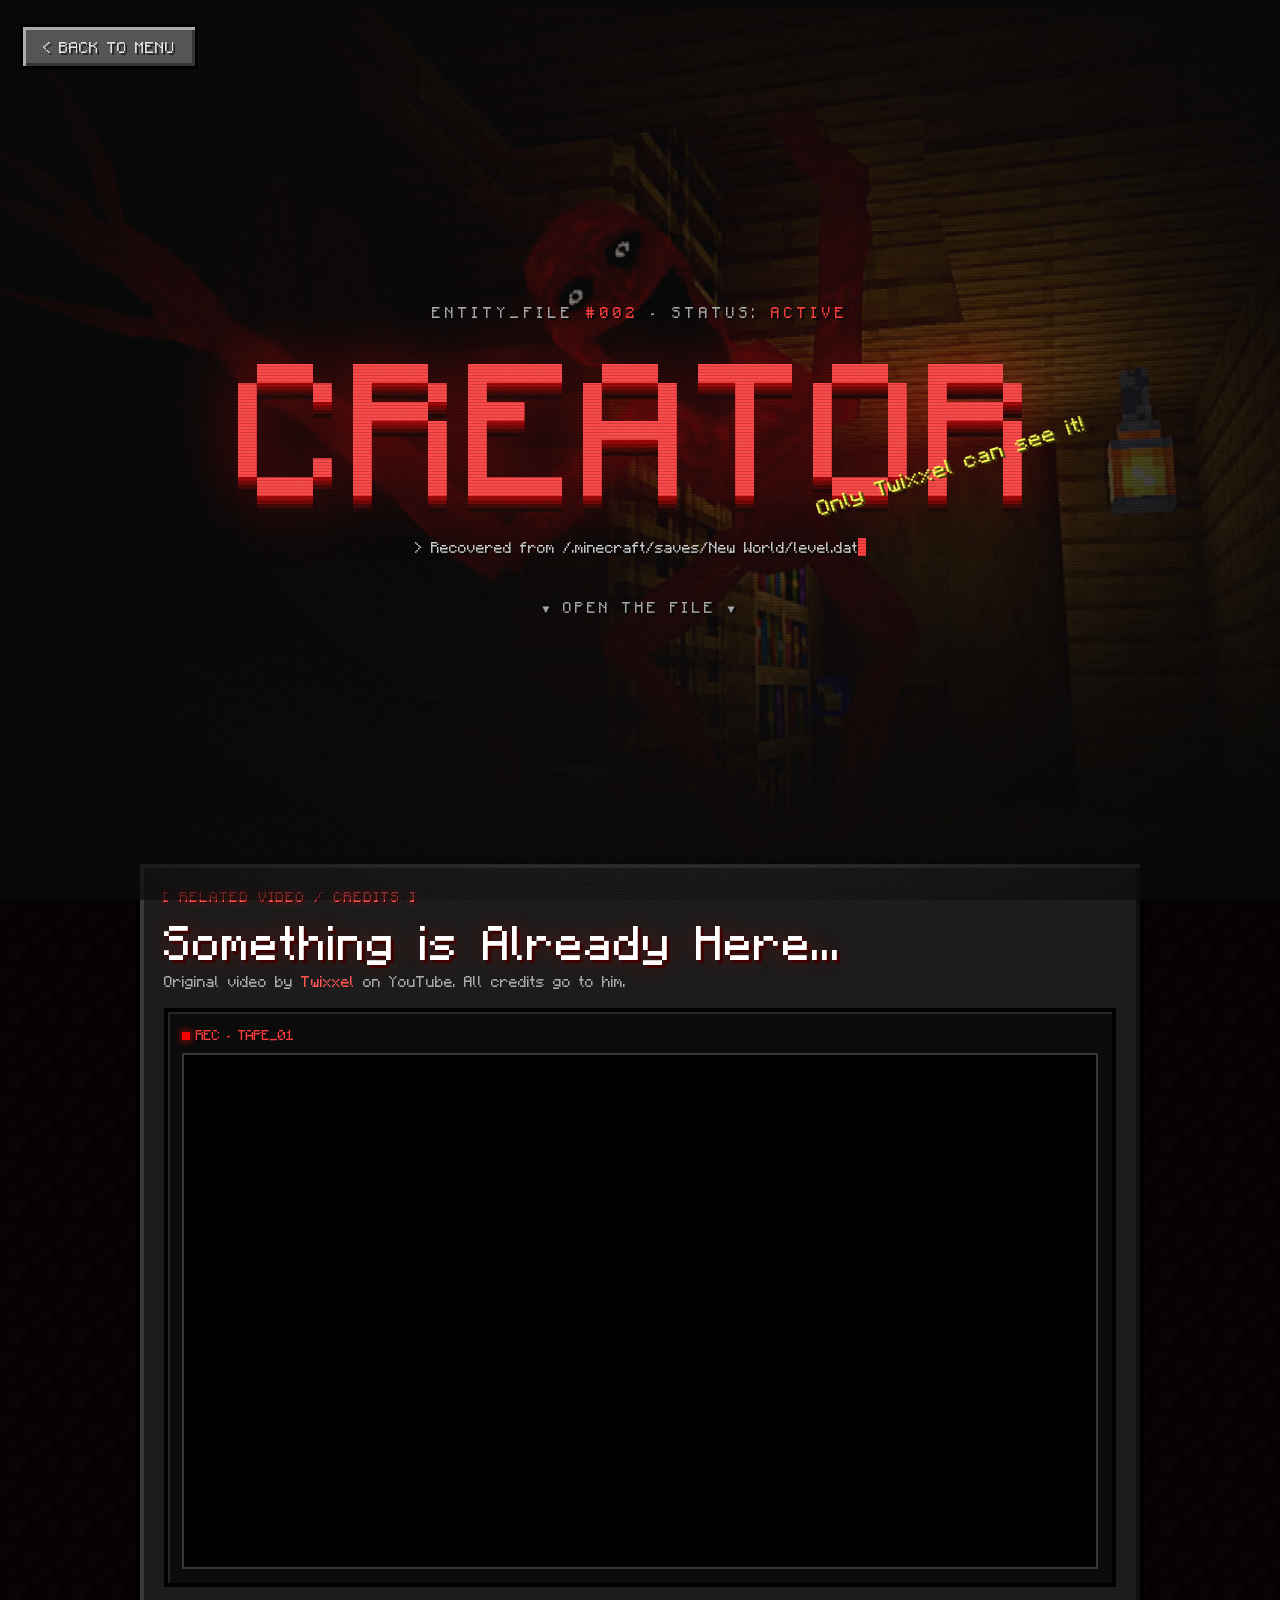
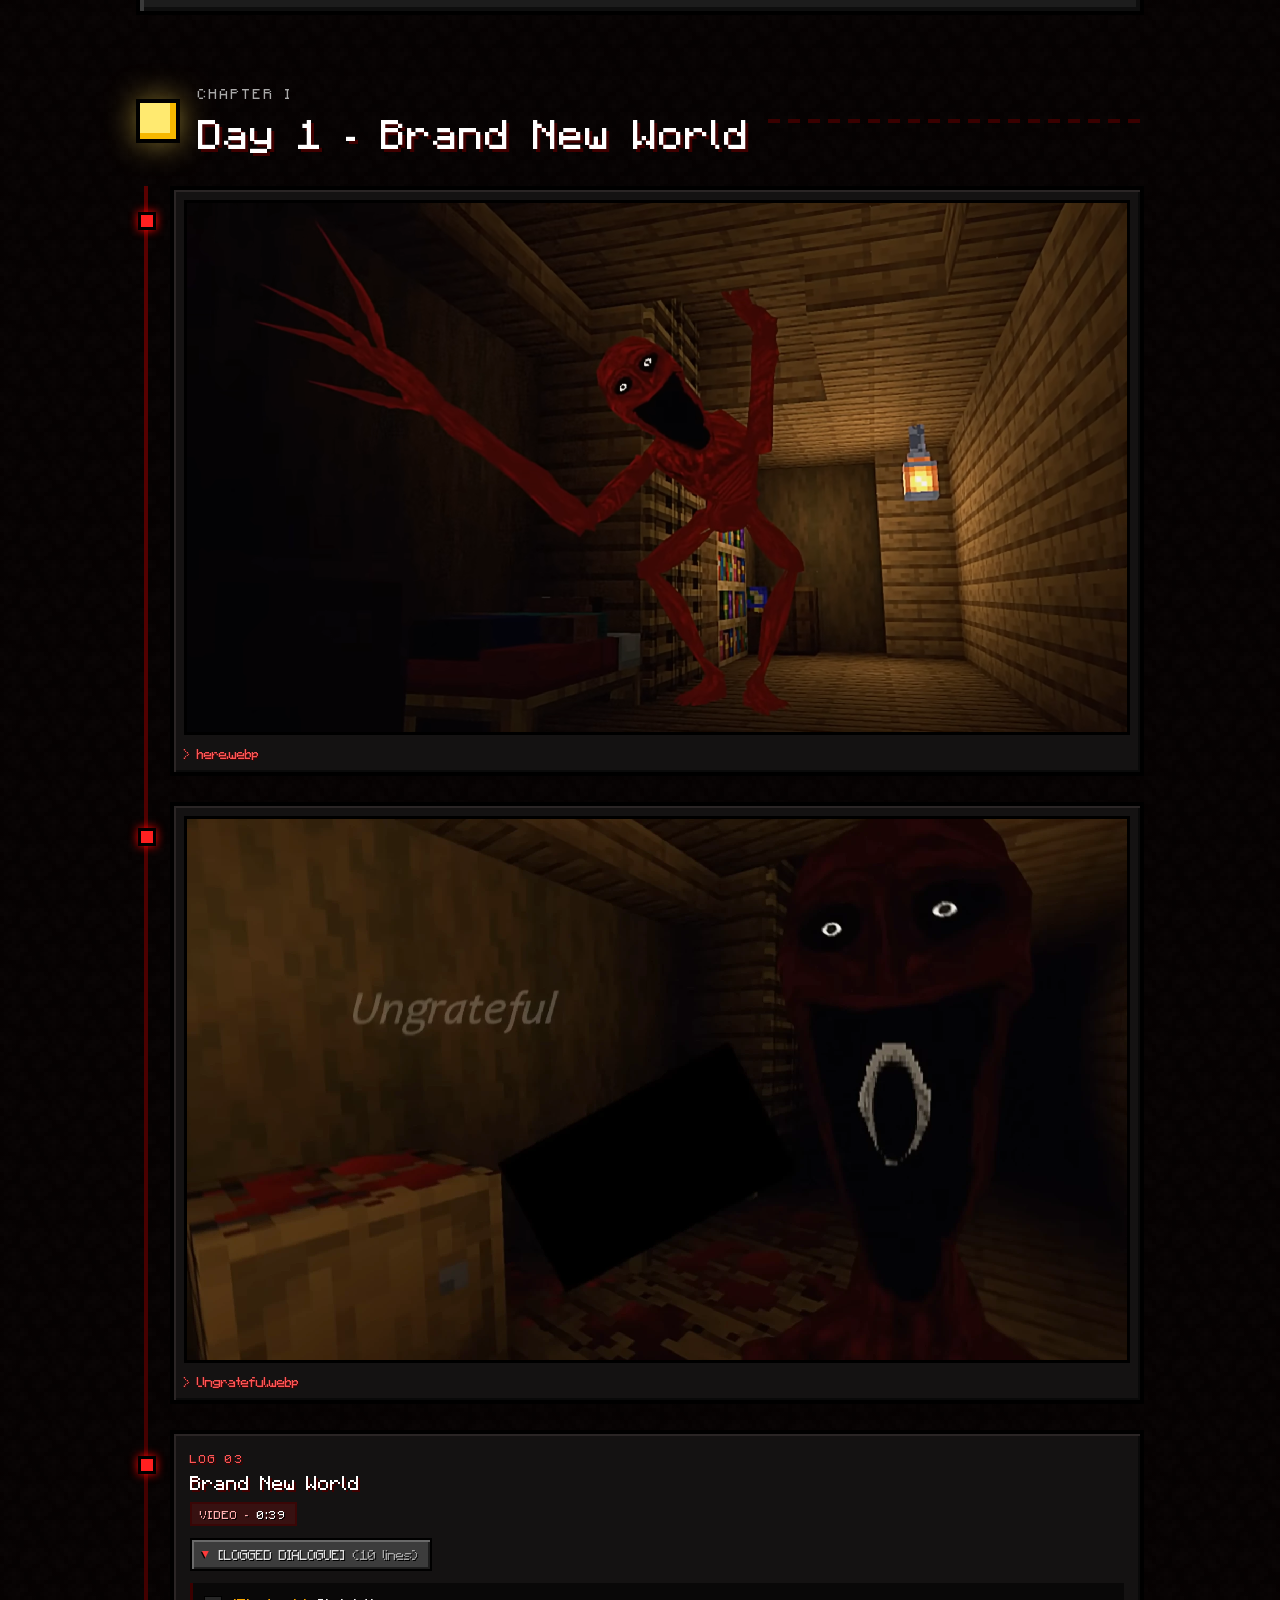
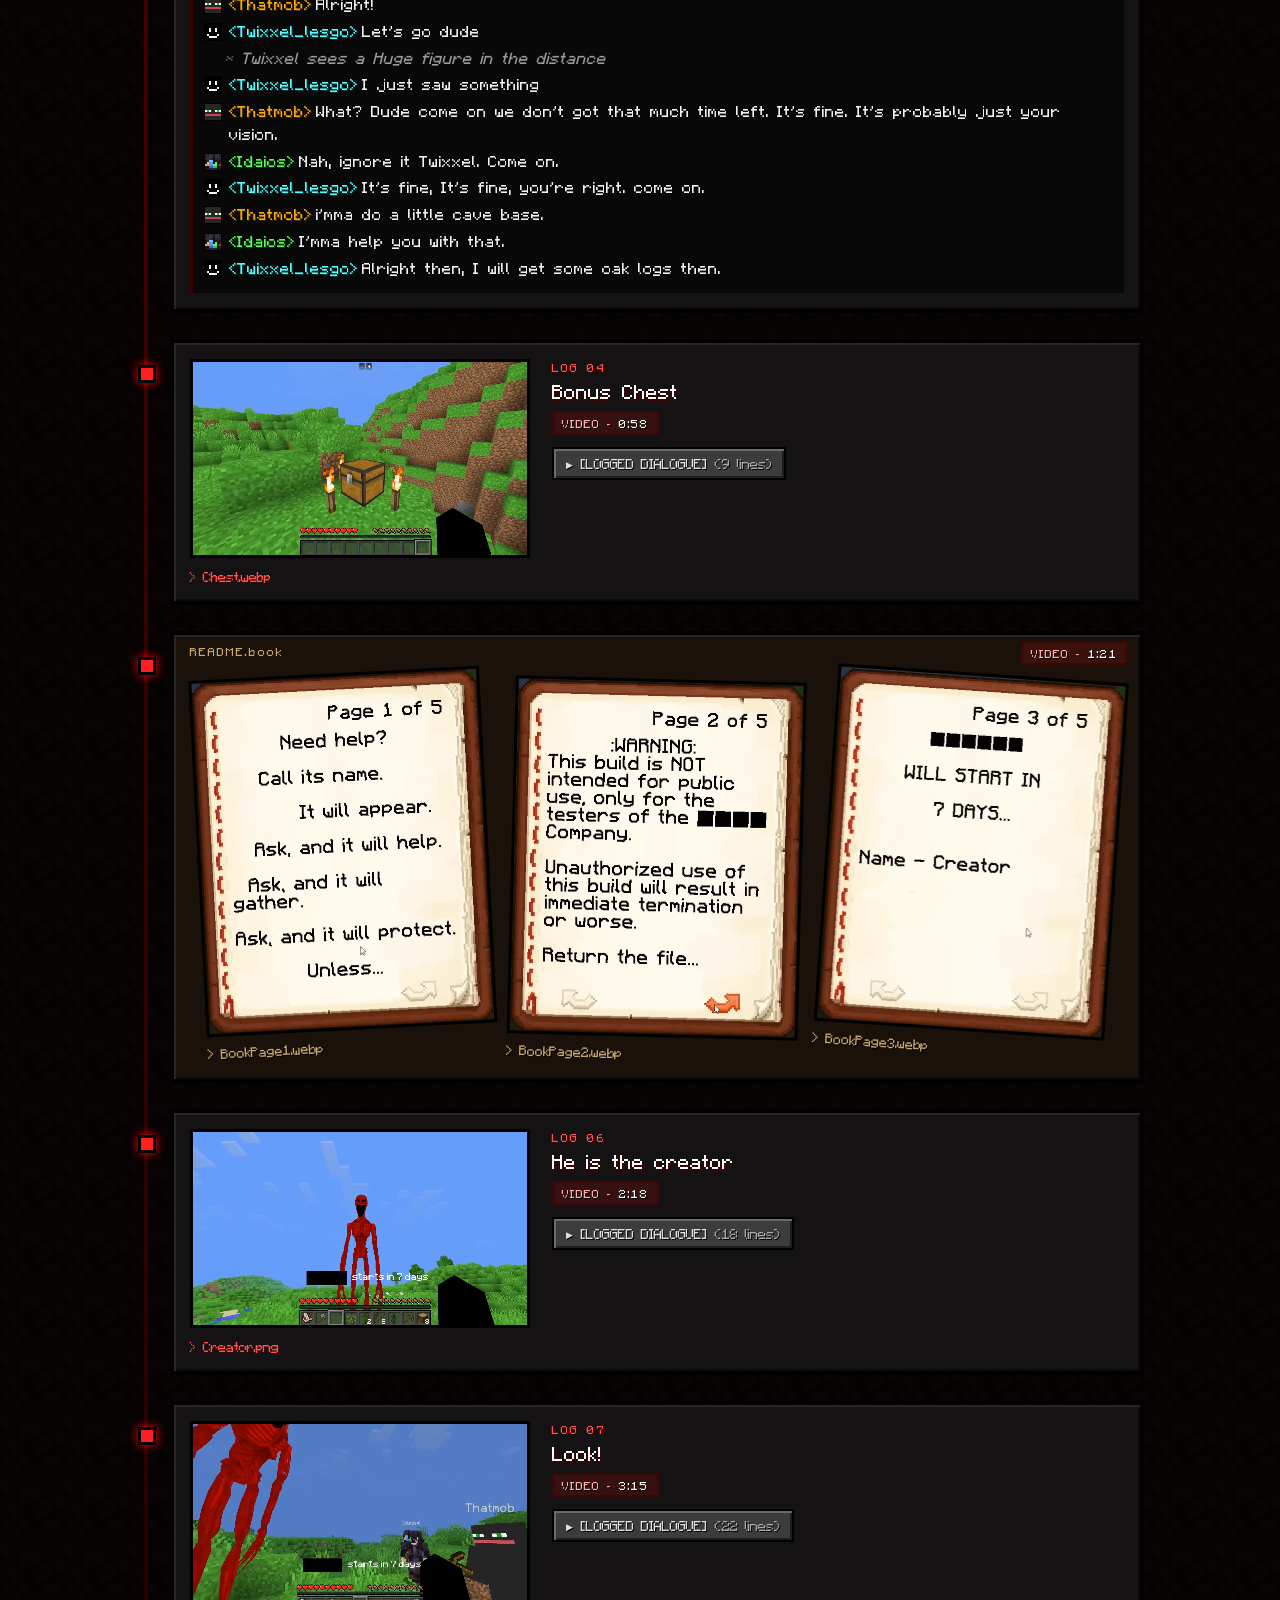
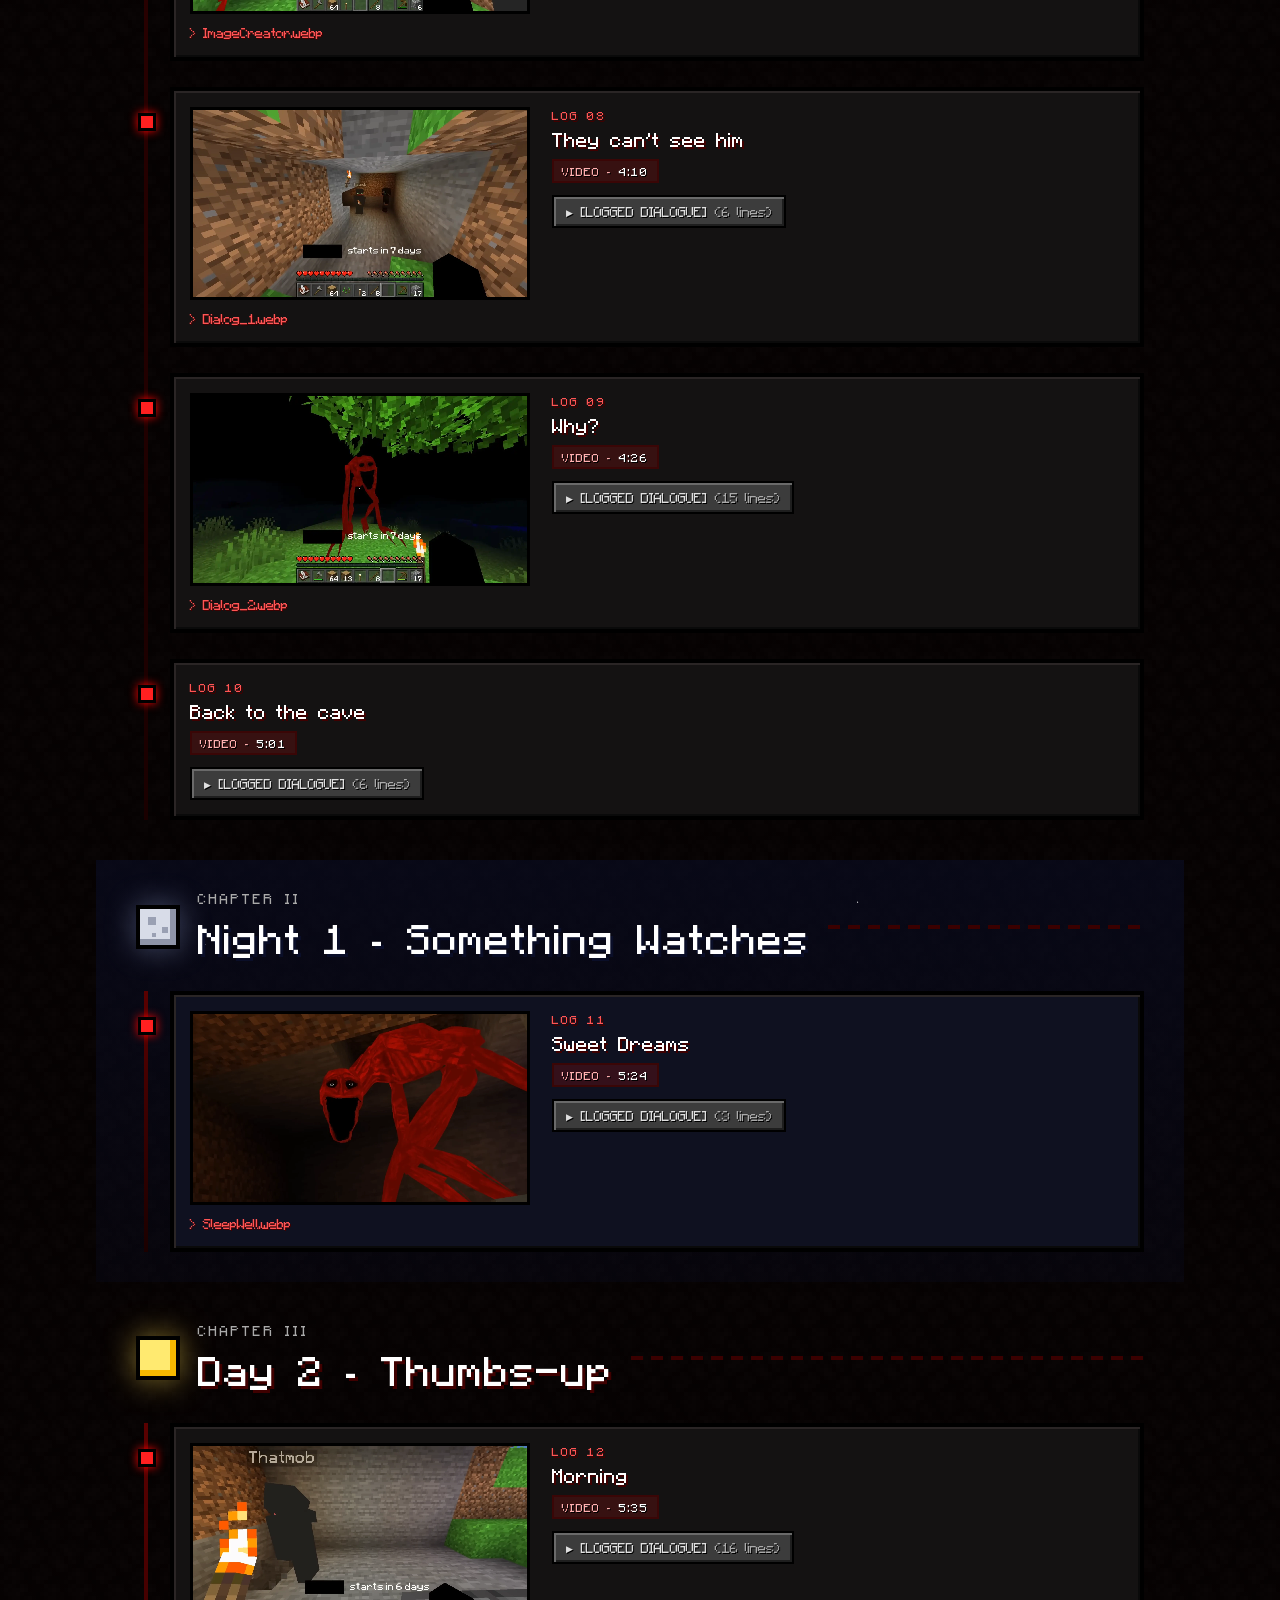
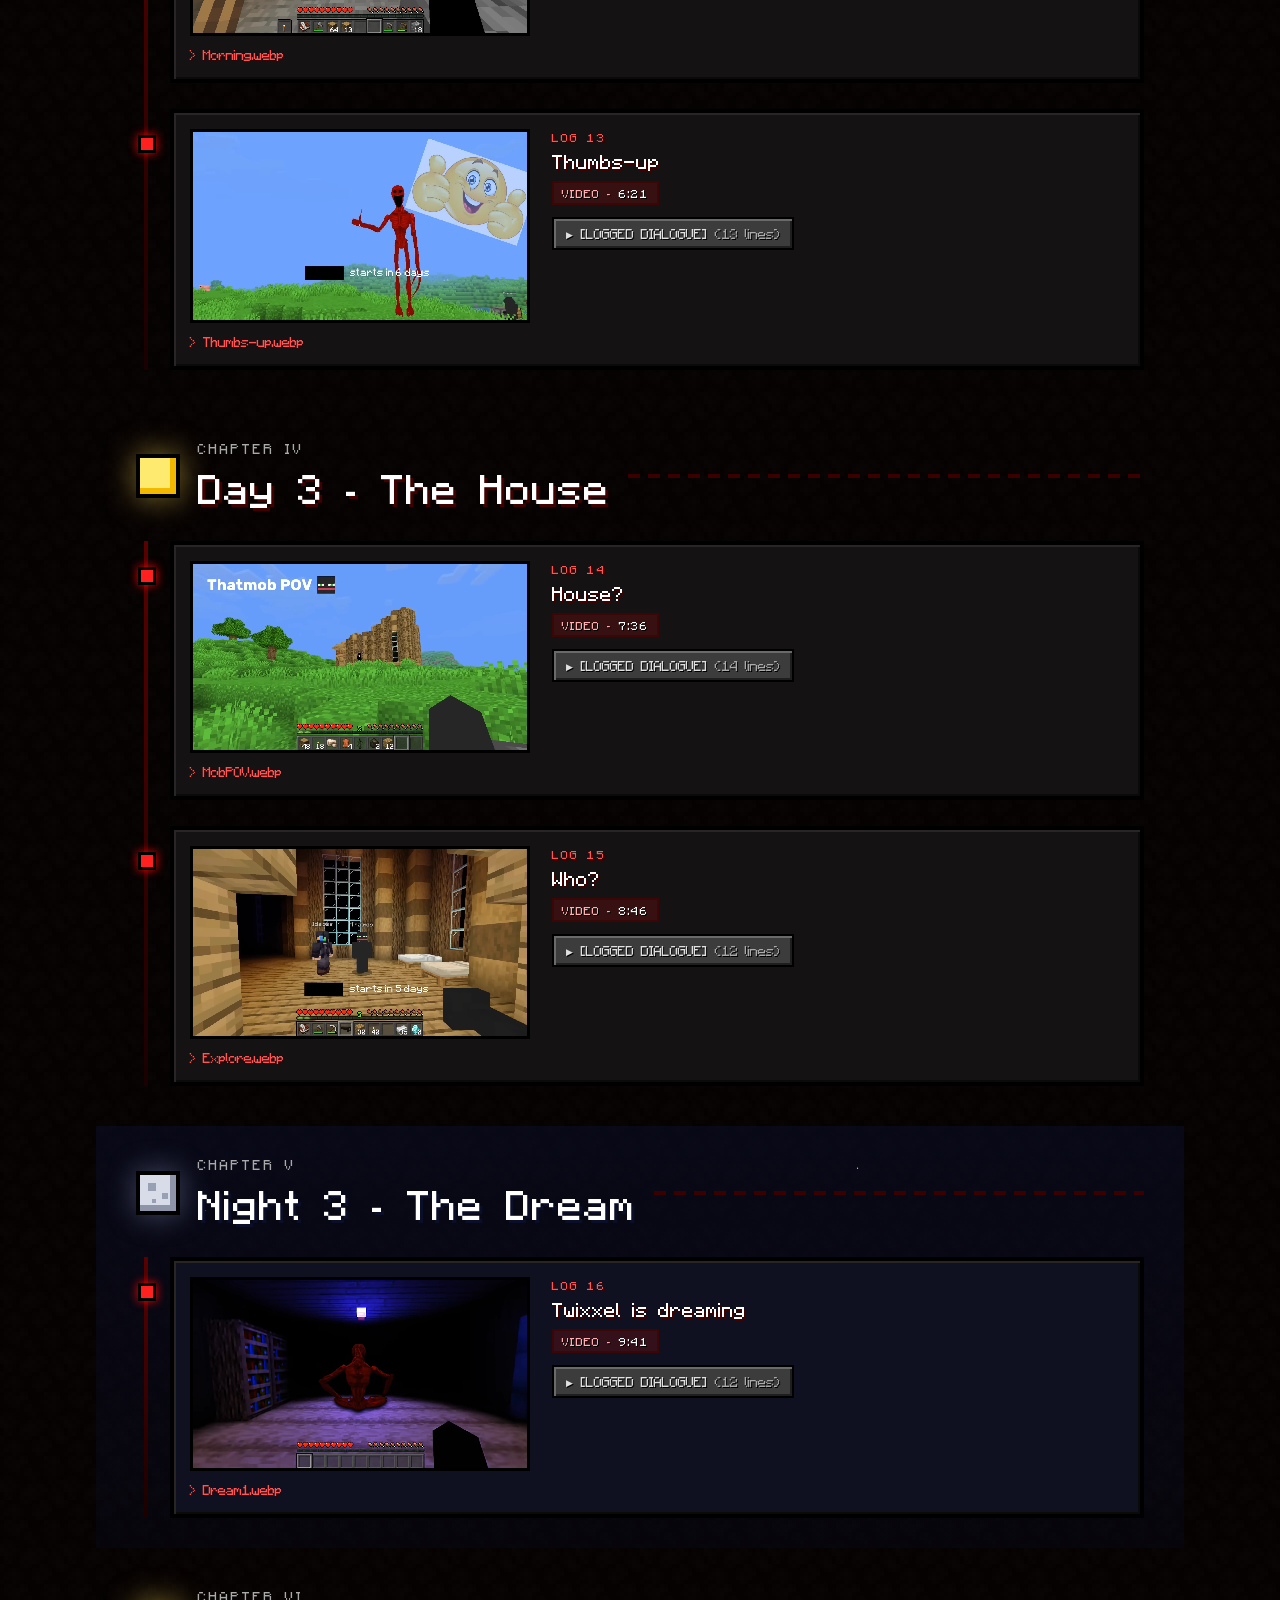
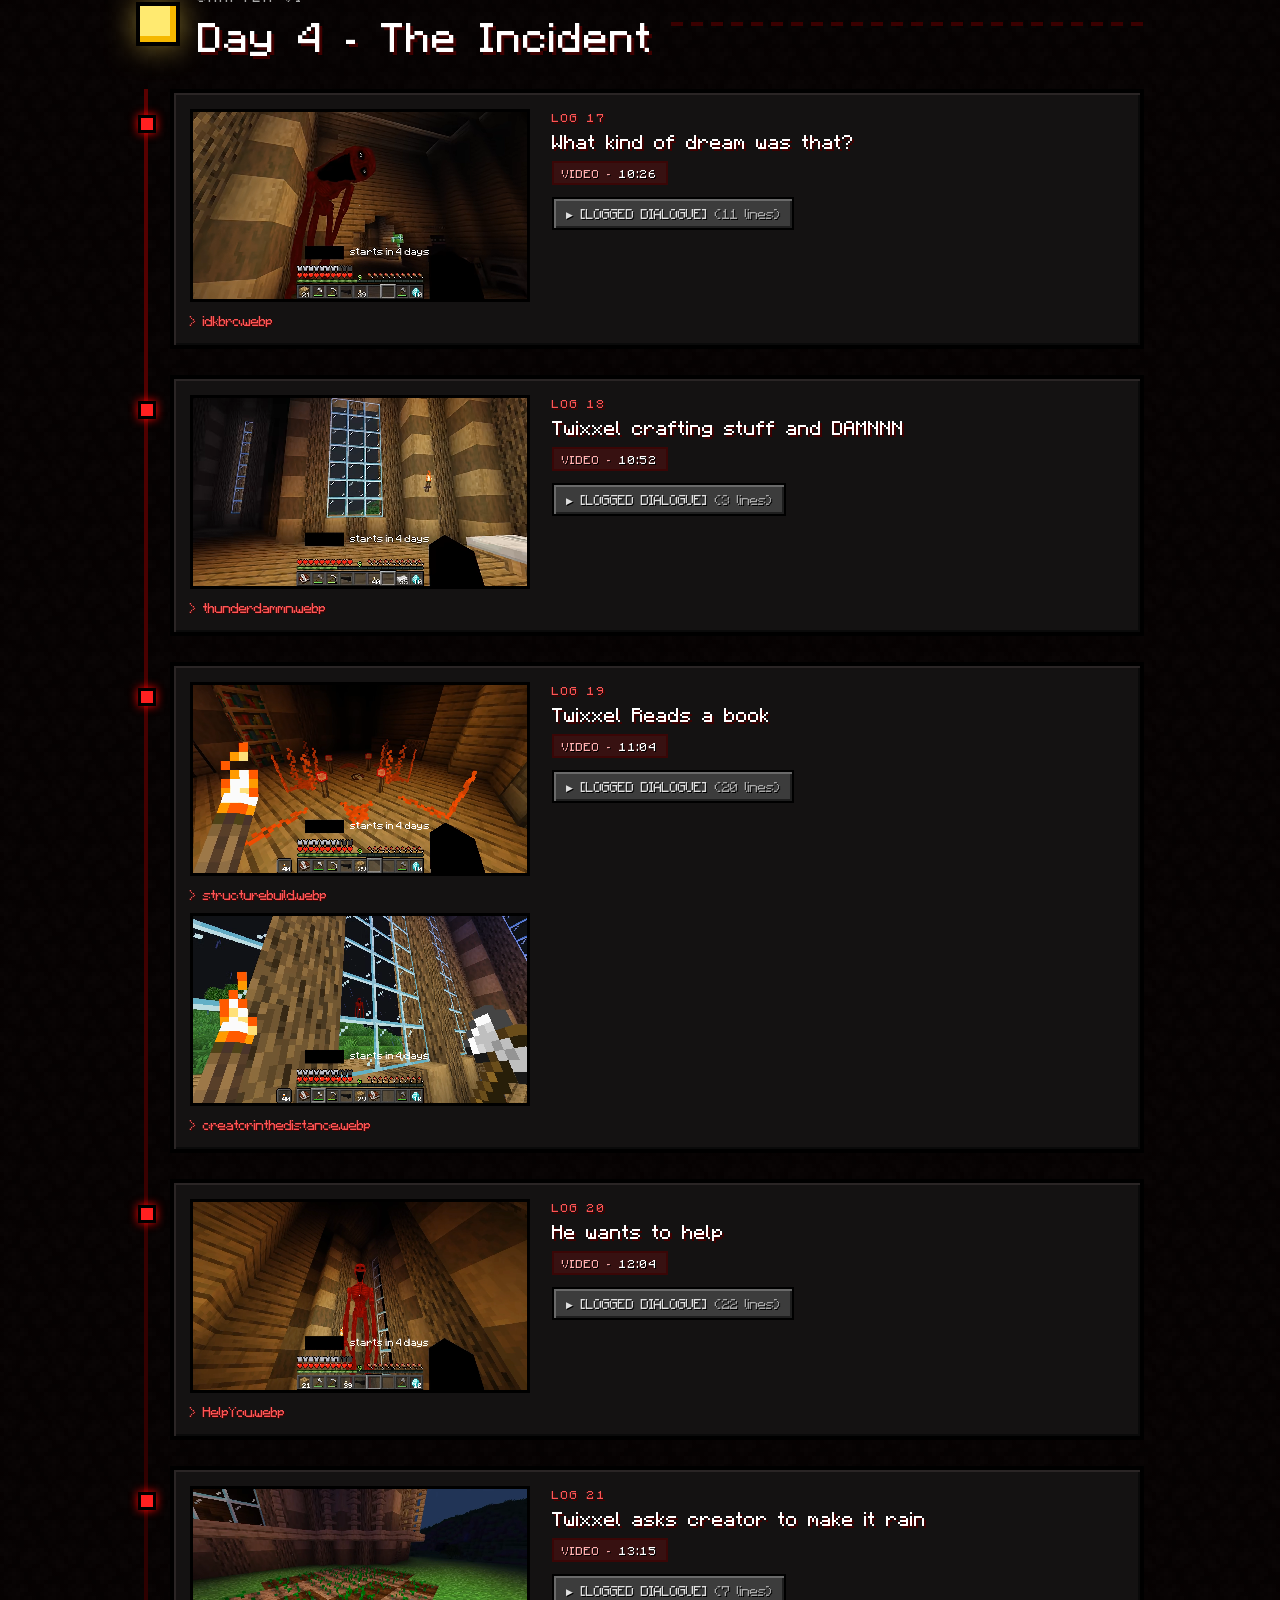
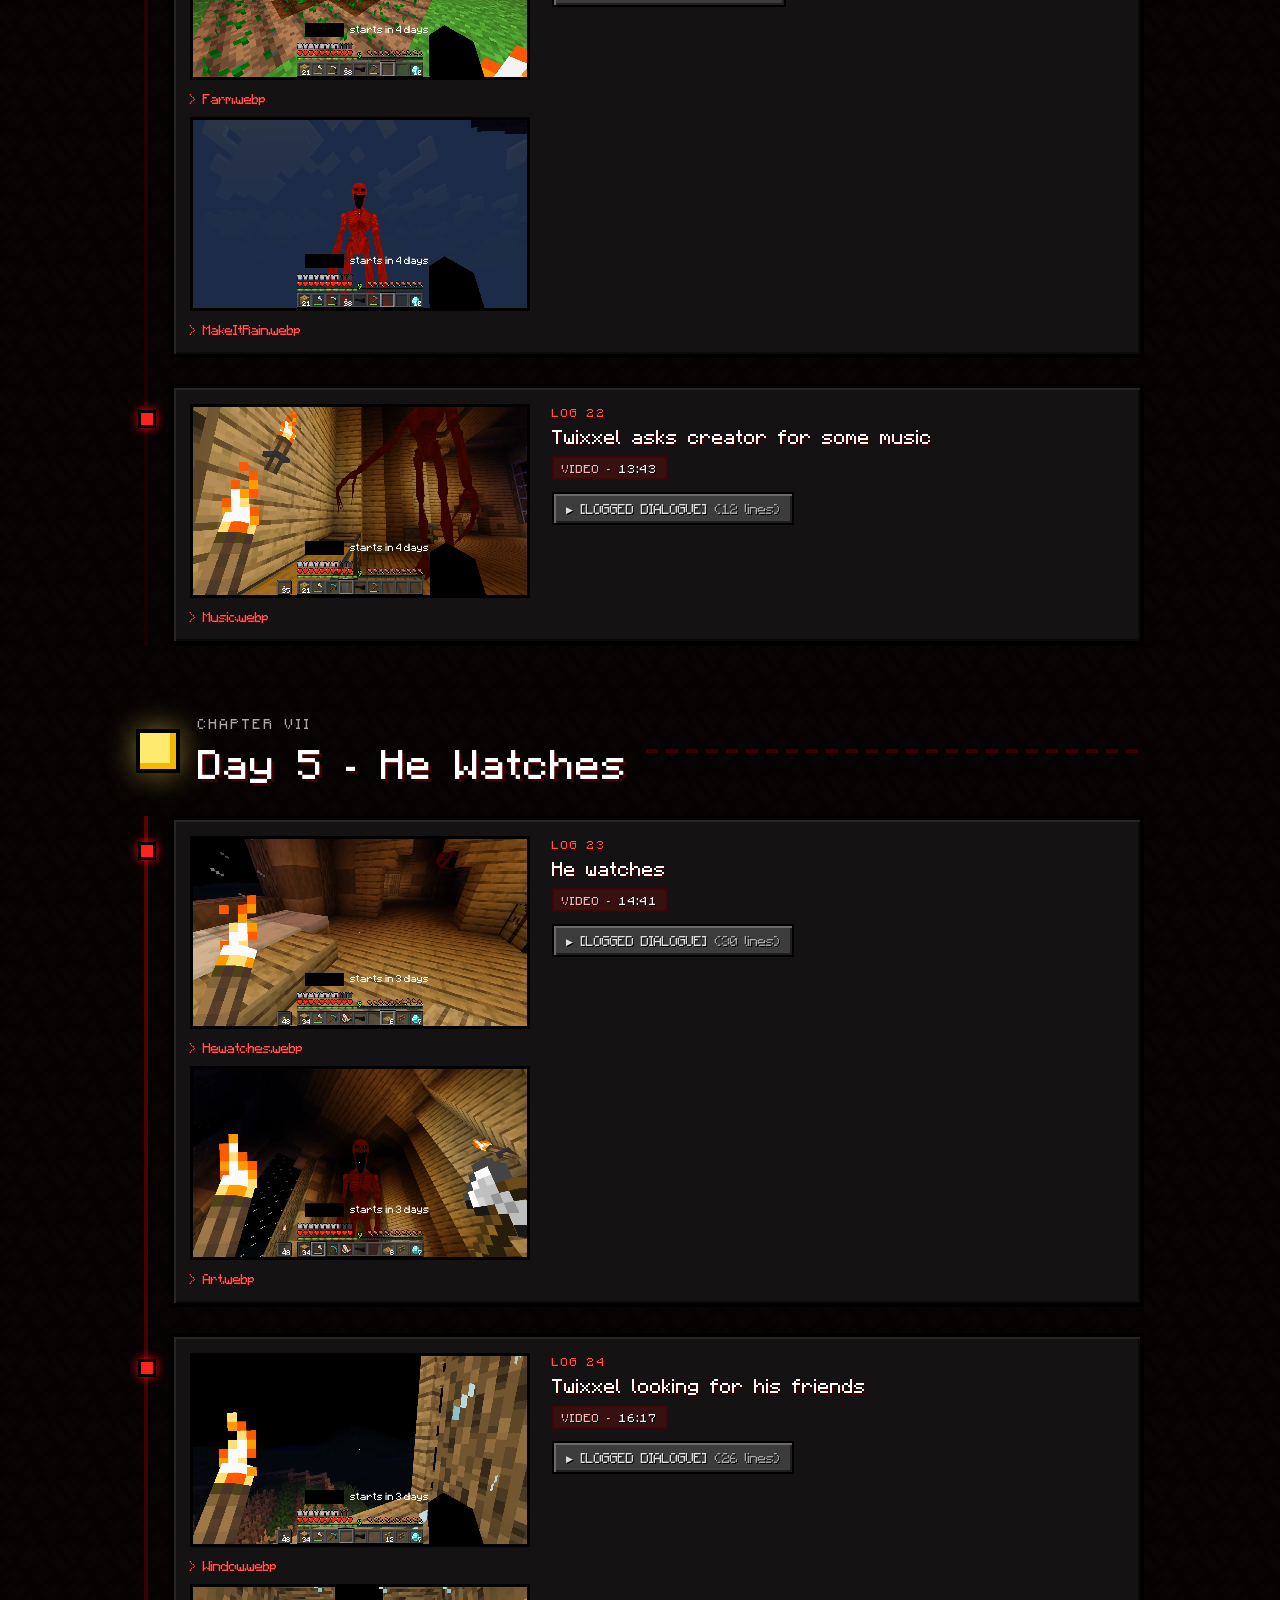
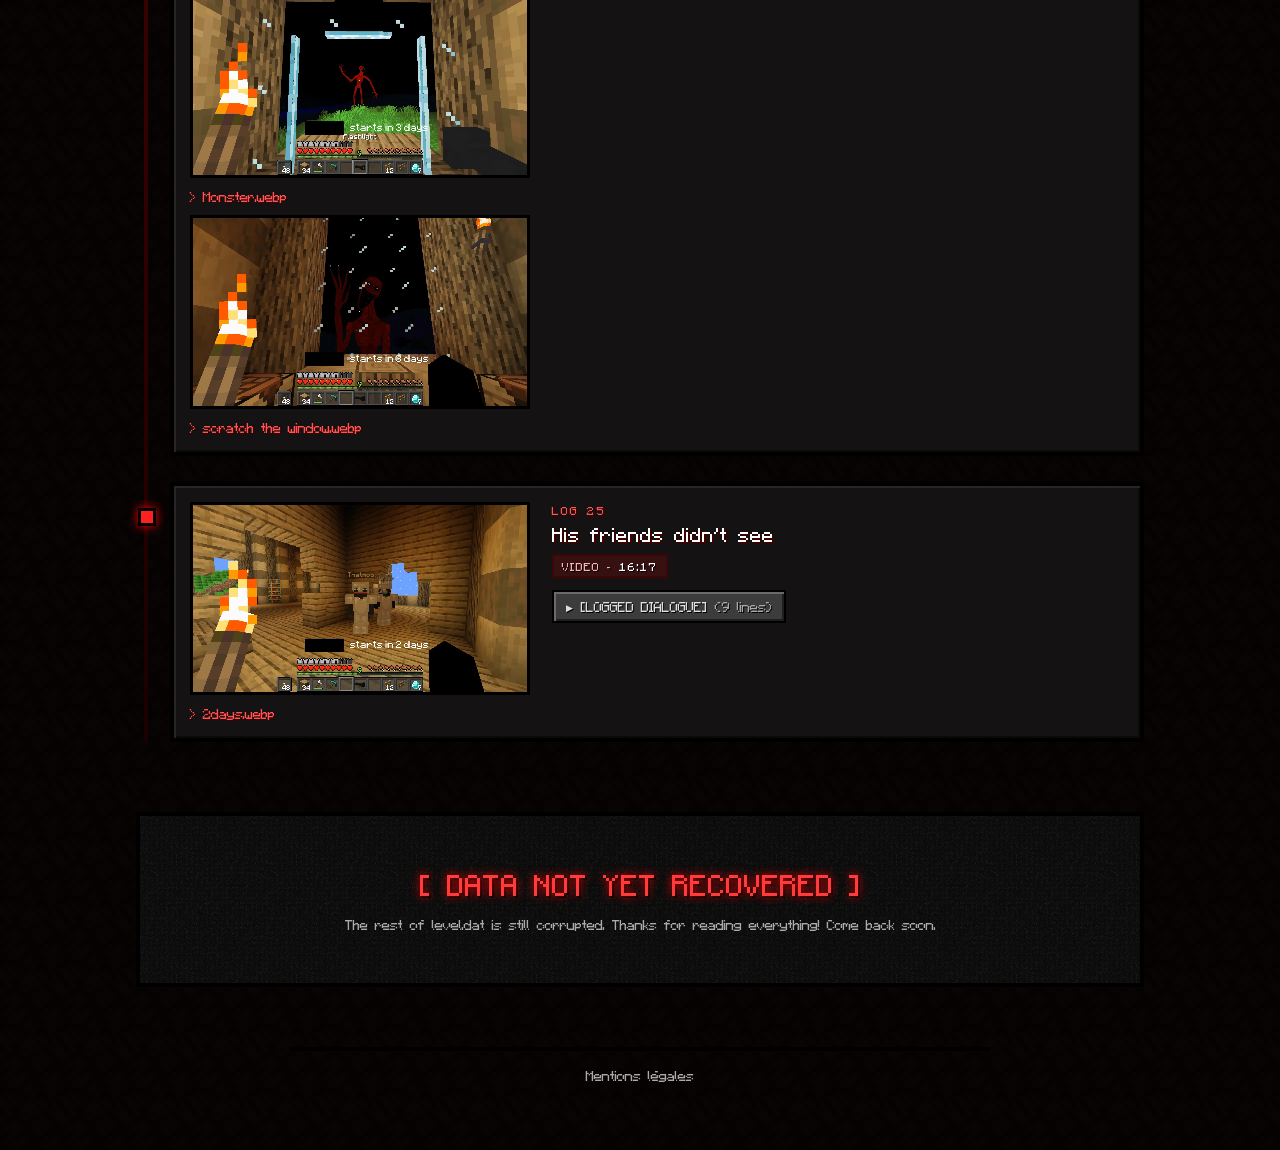
==== commit 8c64ed48: "Added new dialogues and an image." ====
--- a/Characters/Creator/index.html
+++ b/Characters/Creator/index.html
@@ -1689,6 +1689,18 @@
                     </div>
                 </div>
 
+            </div>
+        </section>
+
+        <!-- ===================== JOUR 5 ===================== -->
+        <section class="chapter" data-day="DAY 5">
+            <div class="chapter-head reveal">
+                <div class="celestial sun"></div>
+                <h2 class="chapter-title"><small>CHAPTER VII</small><span>Day 5 &middot; He Watches</span></h2>
+                <div class="chapter-rule"></div>
+            </div>
+
+            <div class="wiki-entries">
                 <div data-time="881" class="wiki-row">
                     <div class="mc-image-slot">
                         <a href="#Hewatches" class="img-popup-link">
@@ -1740,7 +1752,7 @@
                     </div>
                 </div>
 
-                <div data-time="None" class="wiki-row">
+                <div data-time="977" class="wiki-row">
                     <div class="mc-image-slot">
                         <a href="#Window" class="img-popup-link">
                             <img src="Images/Window.webp" alt="Twixxel looks through a window, looking for his friends">
@@ -1791,6 +1803,32 @@
                     </div>
                 </div>
 
+                <div data-time="977" class="wiki-row">
+                    <div class="mc-image-slot">
+                        <a href="#2days" class="img-popup-link">
+                            <img src="Images/2days.webp" alt="Twixxel talking to Mob and Idaioss">
+                        </a>
+                        <p class="file-name">&gt; 2days.webp</p>
+                    </div>
+                    <div class="text-slot">
+                        <details class="mc-dropdown">
+                            <summary><span class="quote-title"><span class="dropdown-arrow">▶</span> [LOGGED DIALOGUE]</span></summary>
+                            <div class="quote-text">
+                                <p class="char-twixxel">&lt;Twixxel_lesgo&gt; You both didn't see that thing chasing me? It also broke the windows!</p>
+                                <p class="char-thatmob">&lt;Thatmob&gt; You mean YOU broke the windows? Dude, you were losing it from distance.</p>
+                                <p class="char-twixxel">&lt;Twixxel_lesgo&gt; What?</p>
+                                <p class="char-idaios">&lt;Idaioss&gt; Check the windows! Look at what you did!</p>
+                                <p class="char-twixxel">&lt;Twixxel_lesgo&gt; I didn't do any of that. it wasn't me!</p>
+                                <p class="char-twixxel">&lt;Twixxel_lesgo&gt; I... I don't what's happening, but I'm really starting to lose my mind right now.</p>
+                                <p class="char-twixxel">&lt;Twixxel_lesgo&gt; Mob, Idaios it's not me, and I can prove it. Just follow me right now. We have to get out of here.</p>
+                                <p class="char-idaios">&lt;Idaioss&gt; Alright.</p>
+                                <p class="char-thatmob">&lt;Thatmob&gt; Alright.</p>
+                            </div>
+                        </details>
+                        <p class="context-note">His friends didn't see</p>
+                    </div>
+                </div>
+
 
             </div>
         </section>
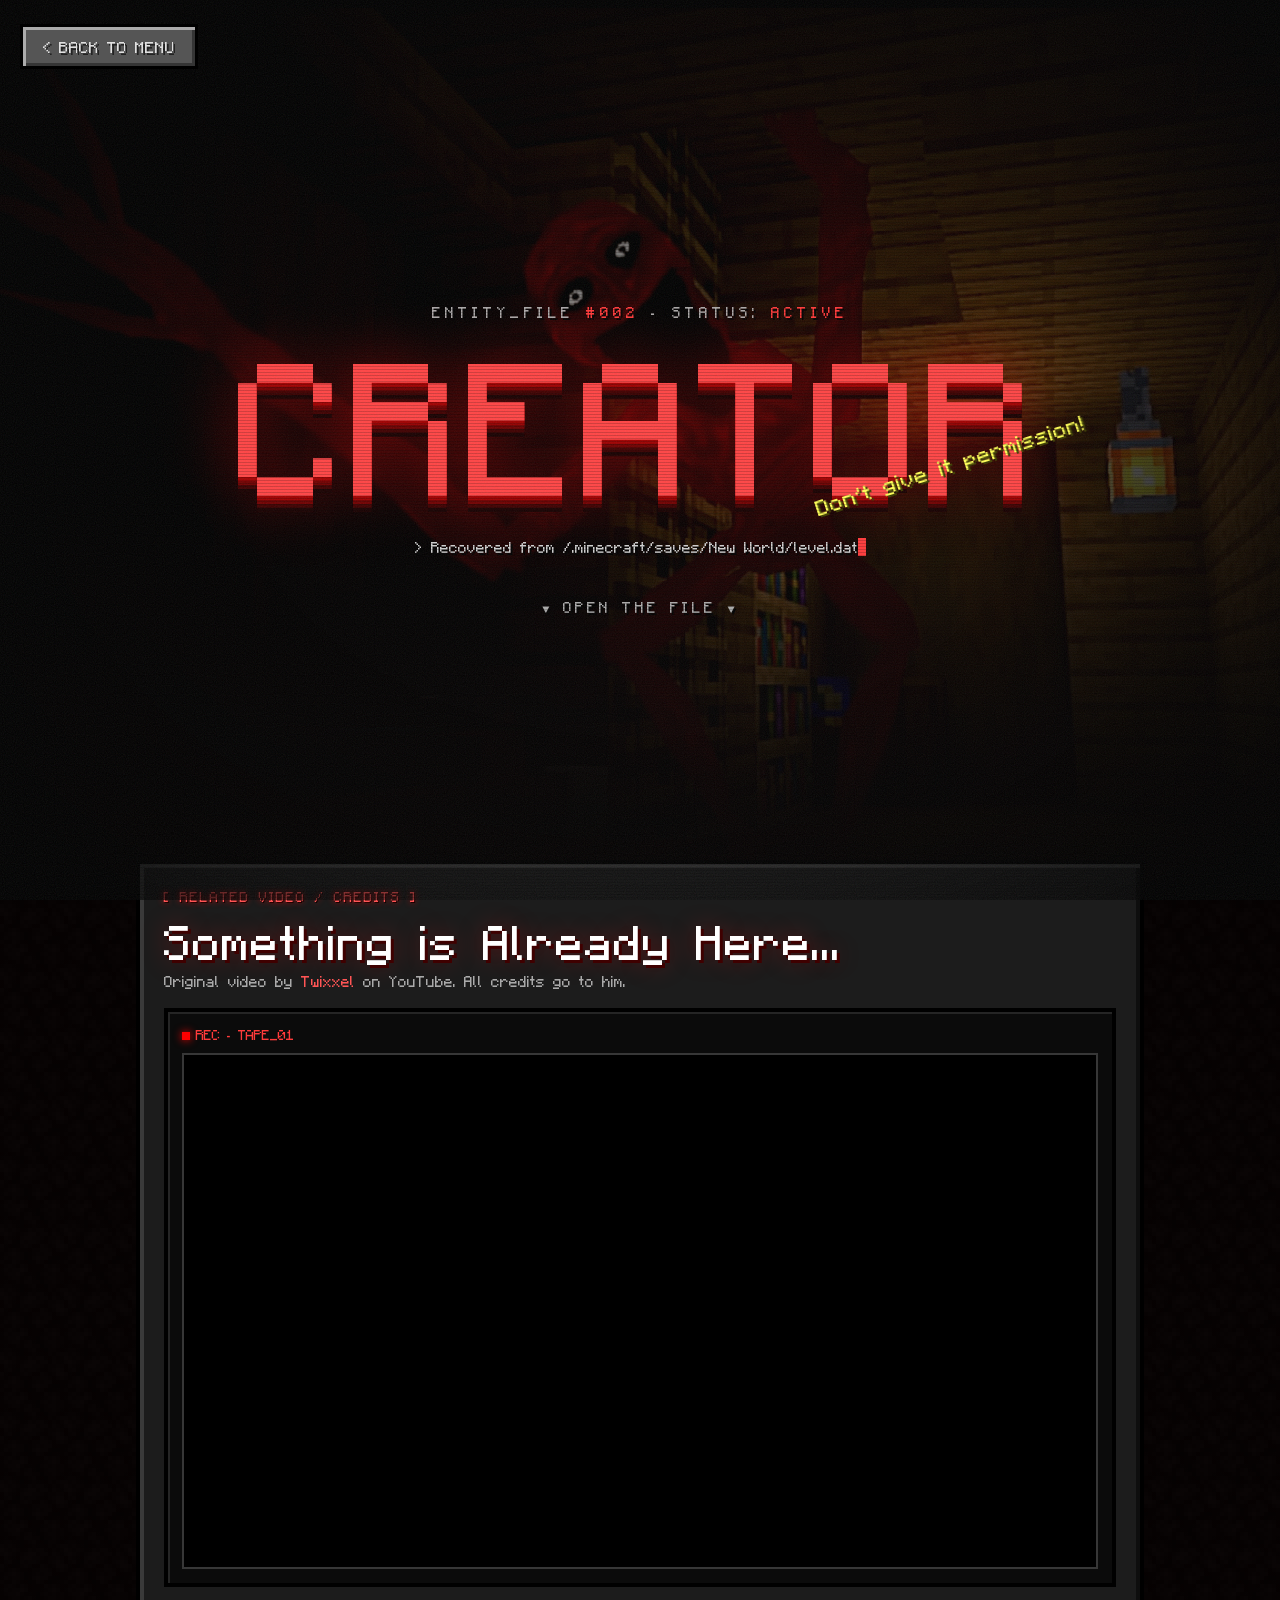
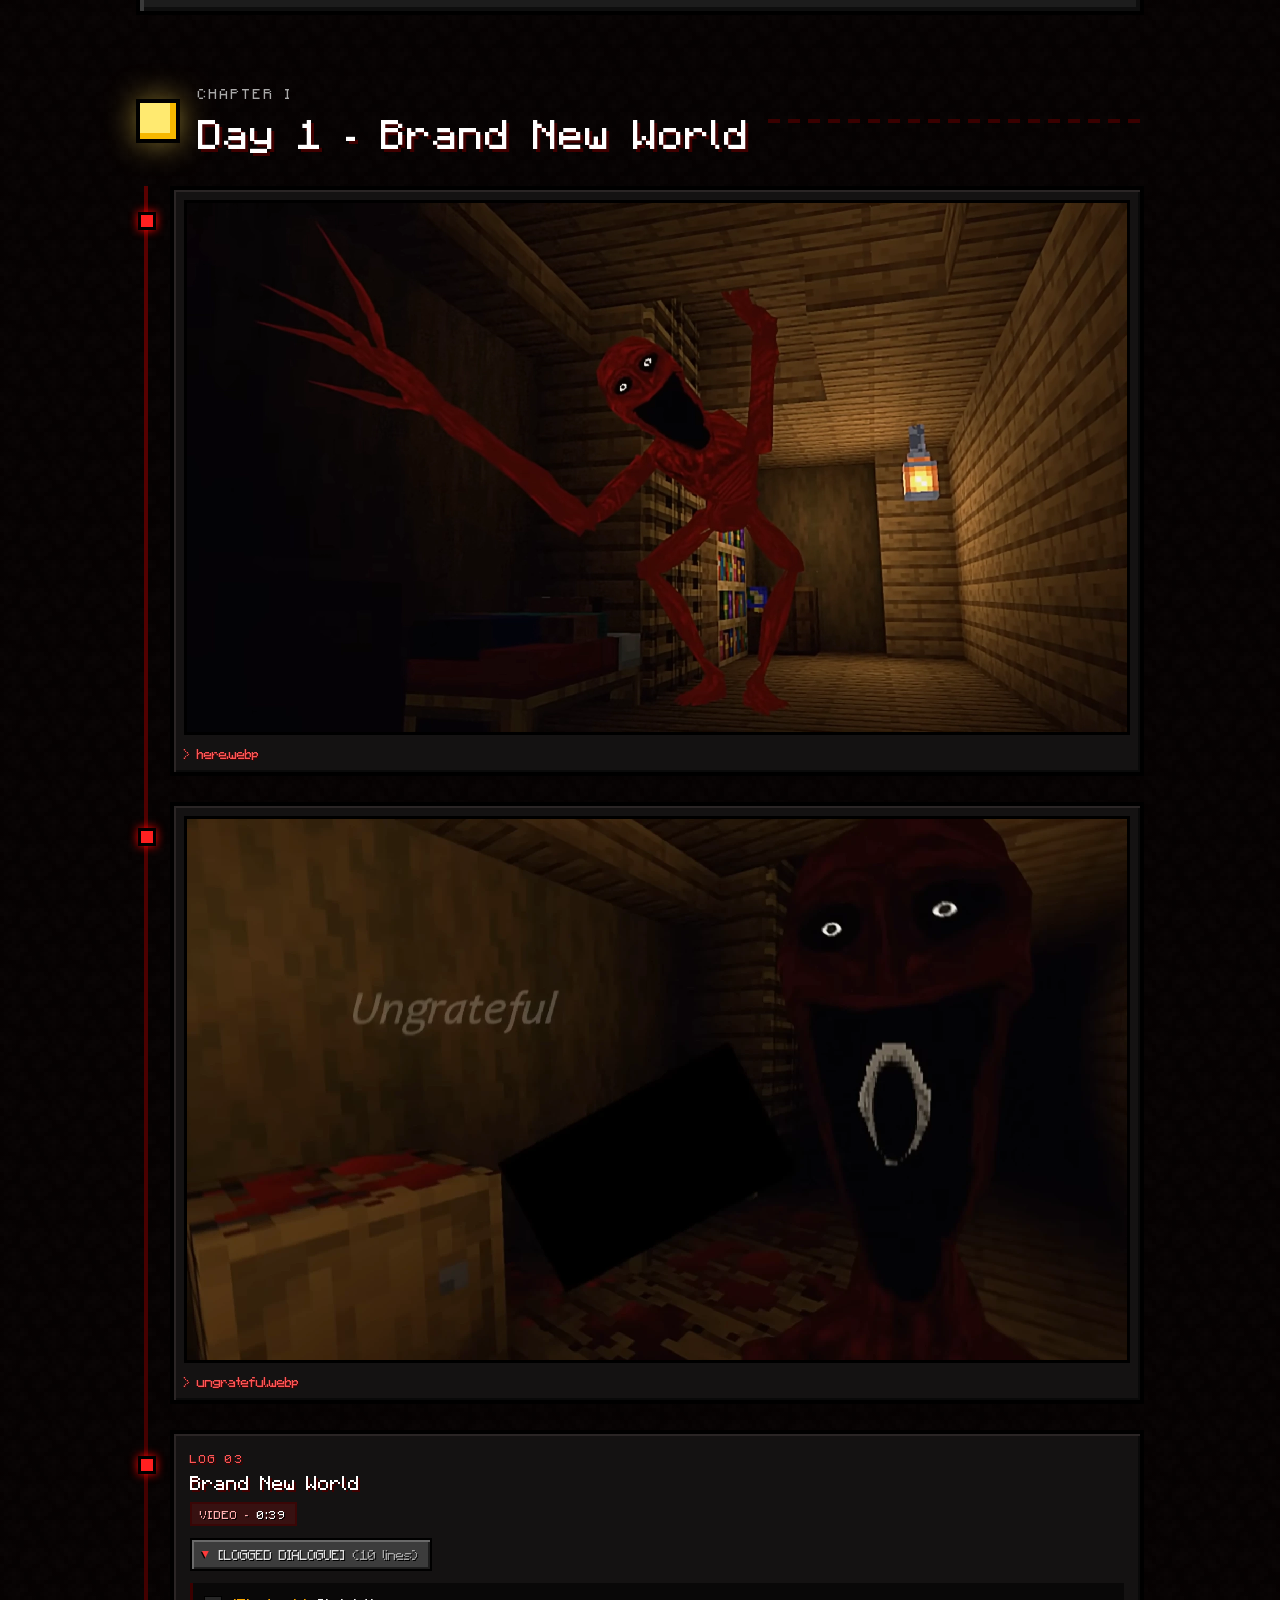
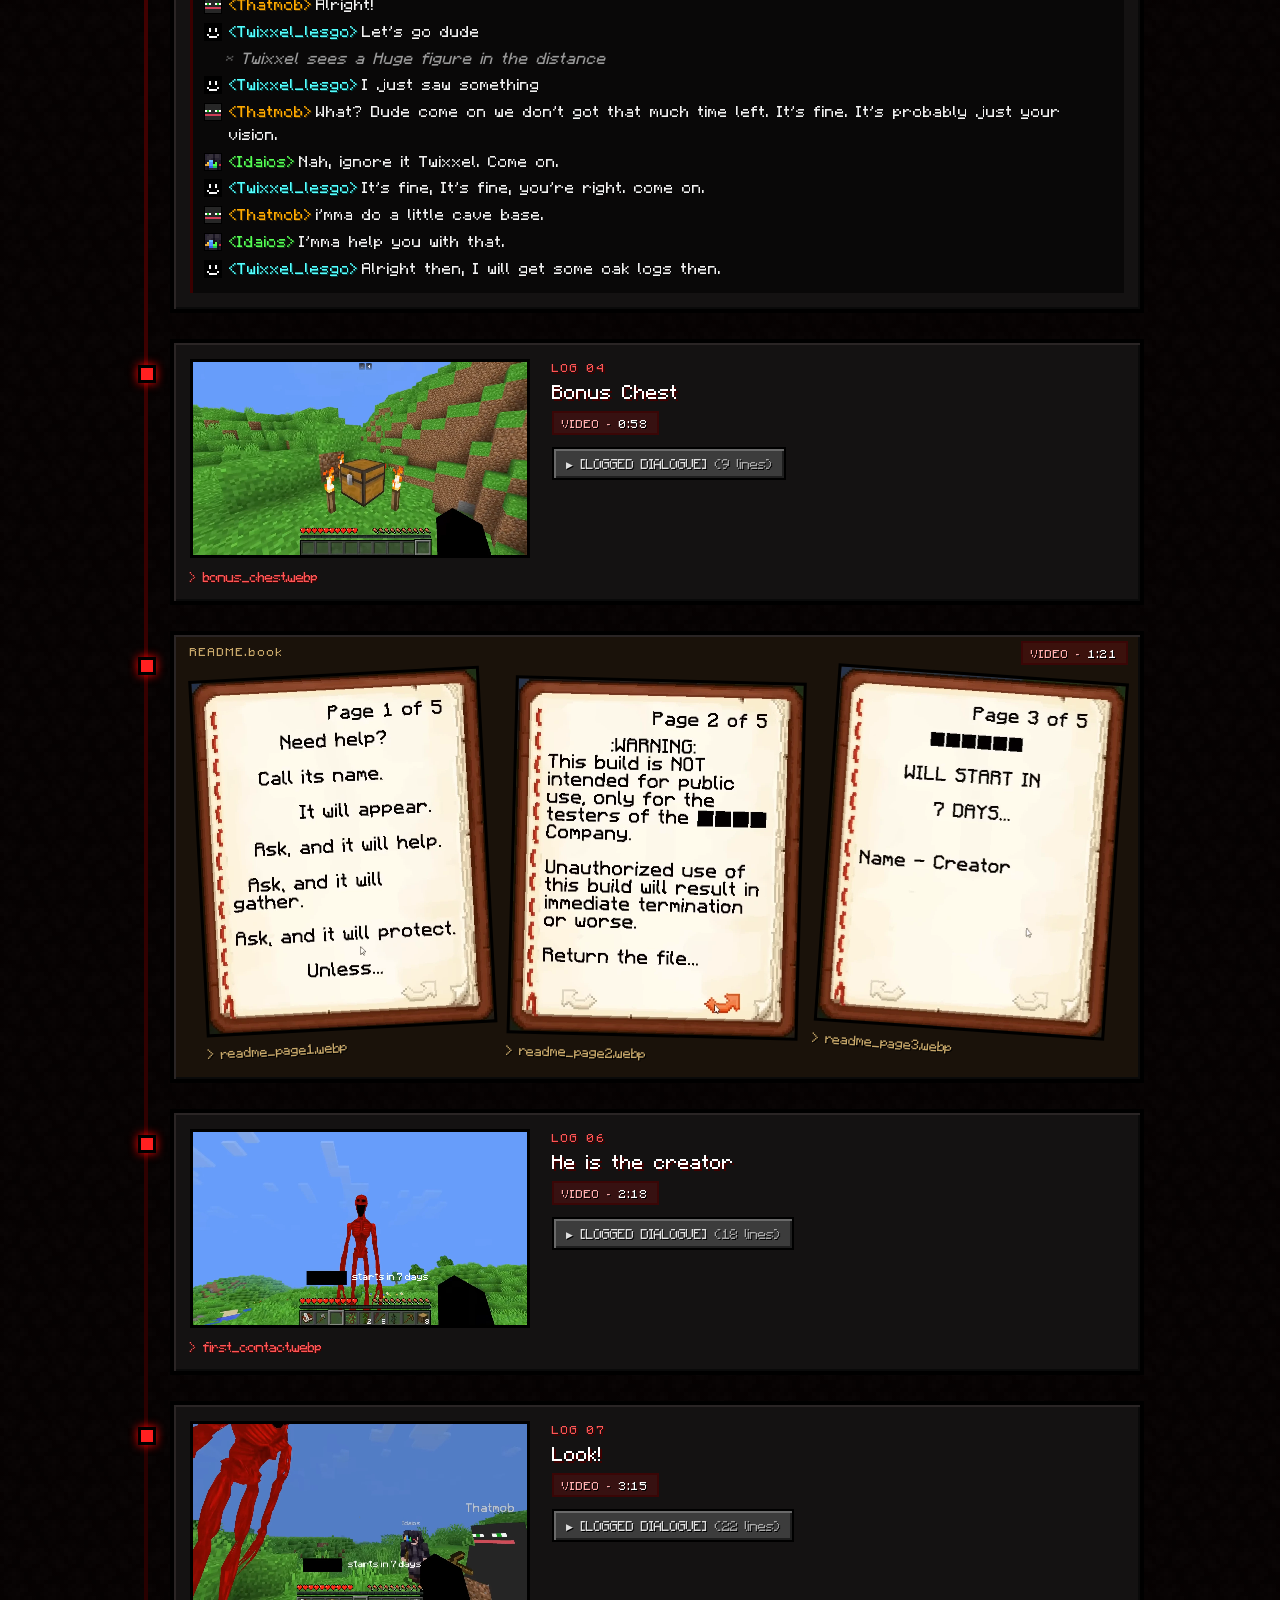
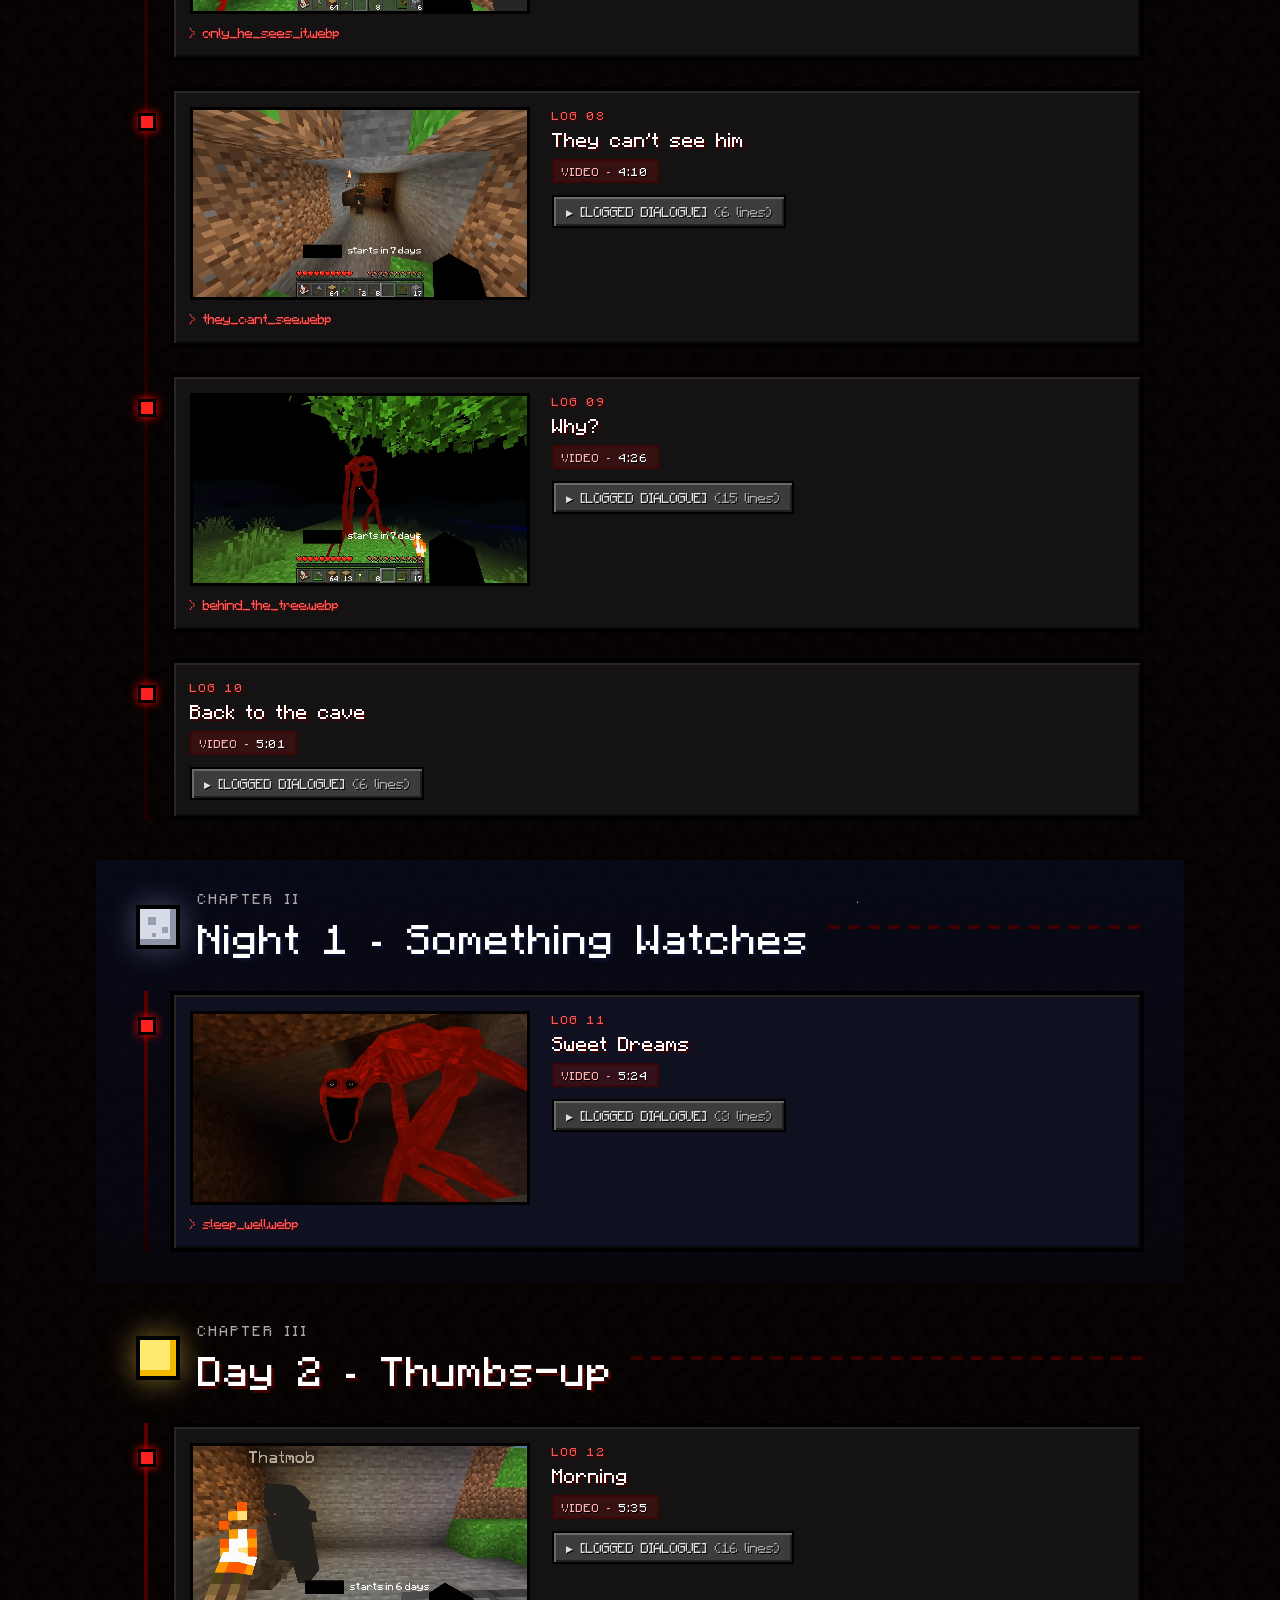
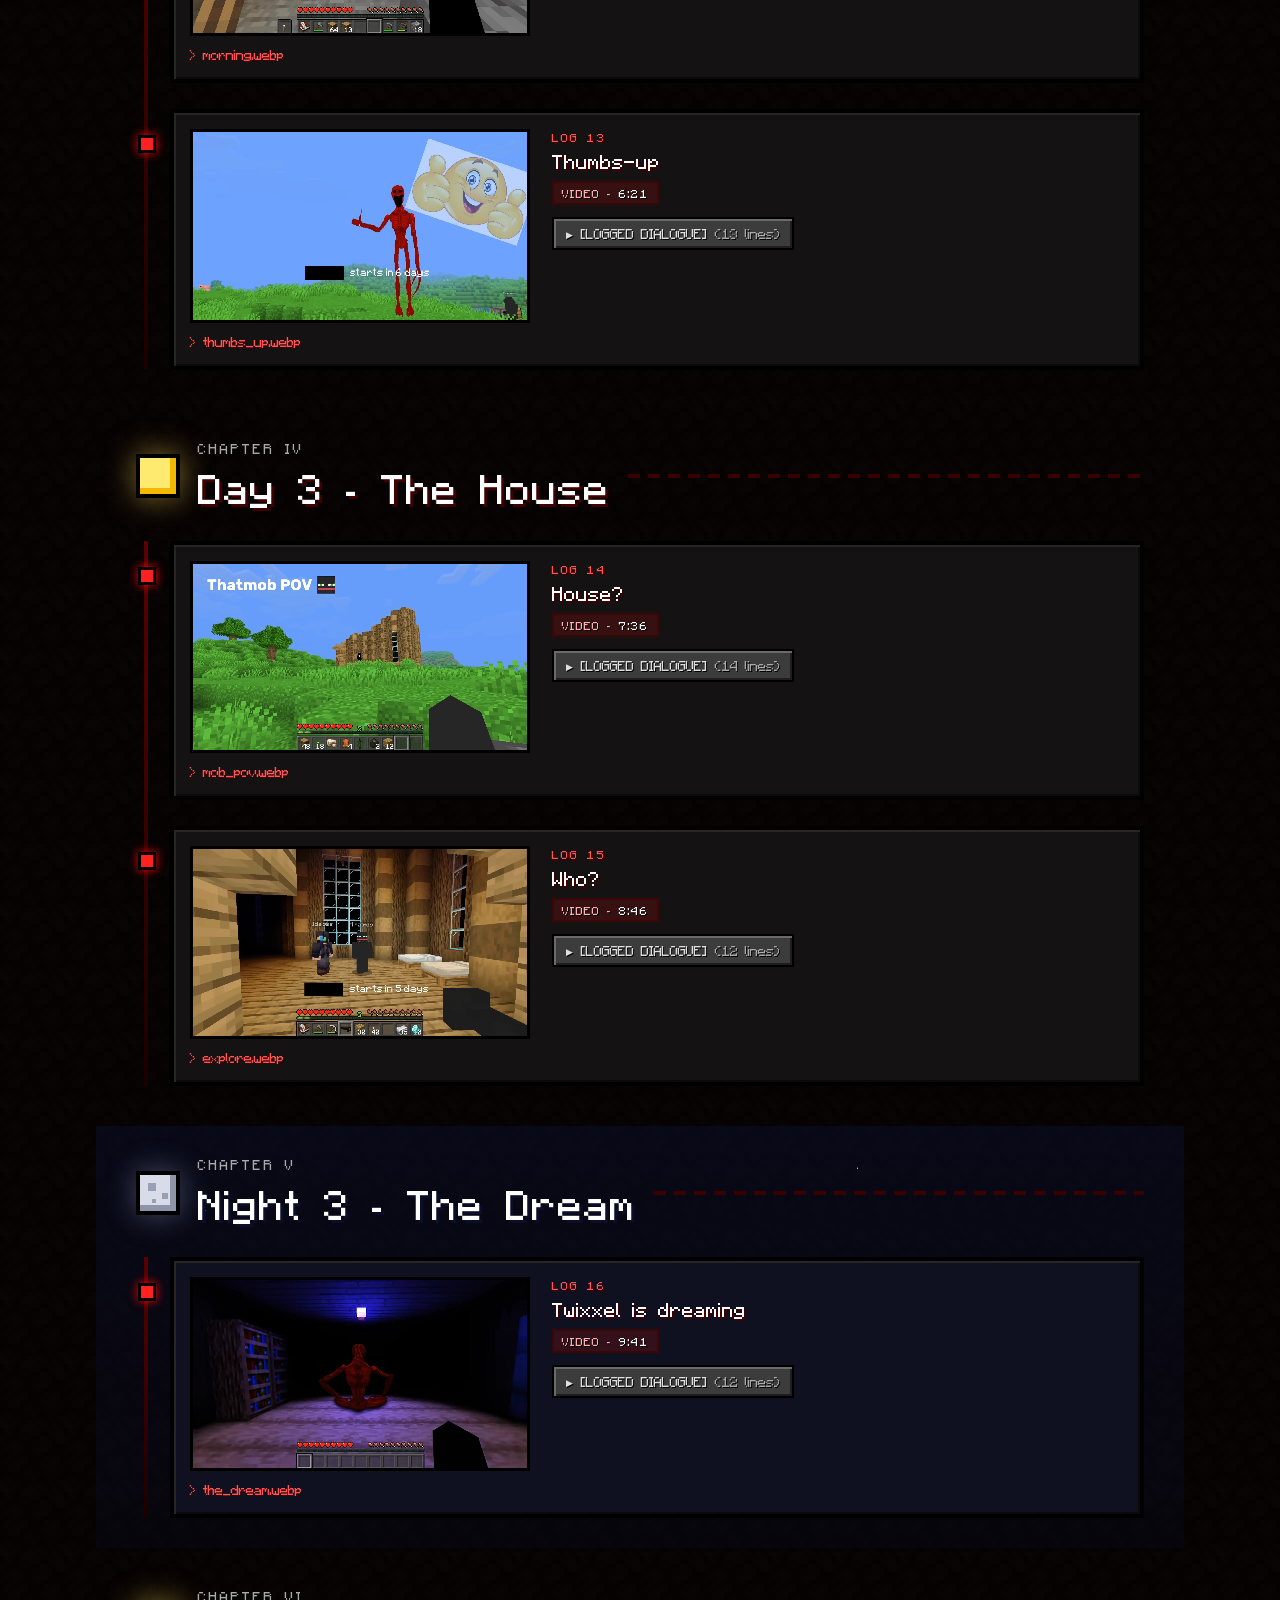
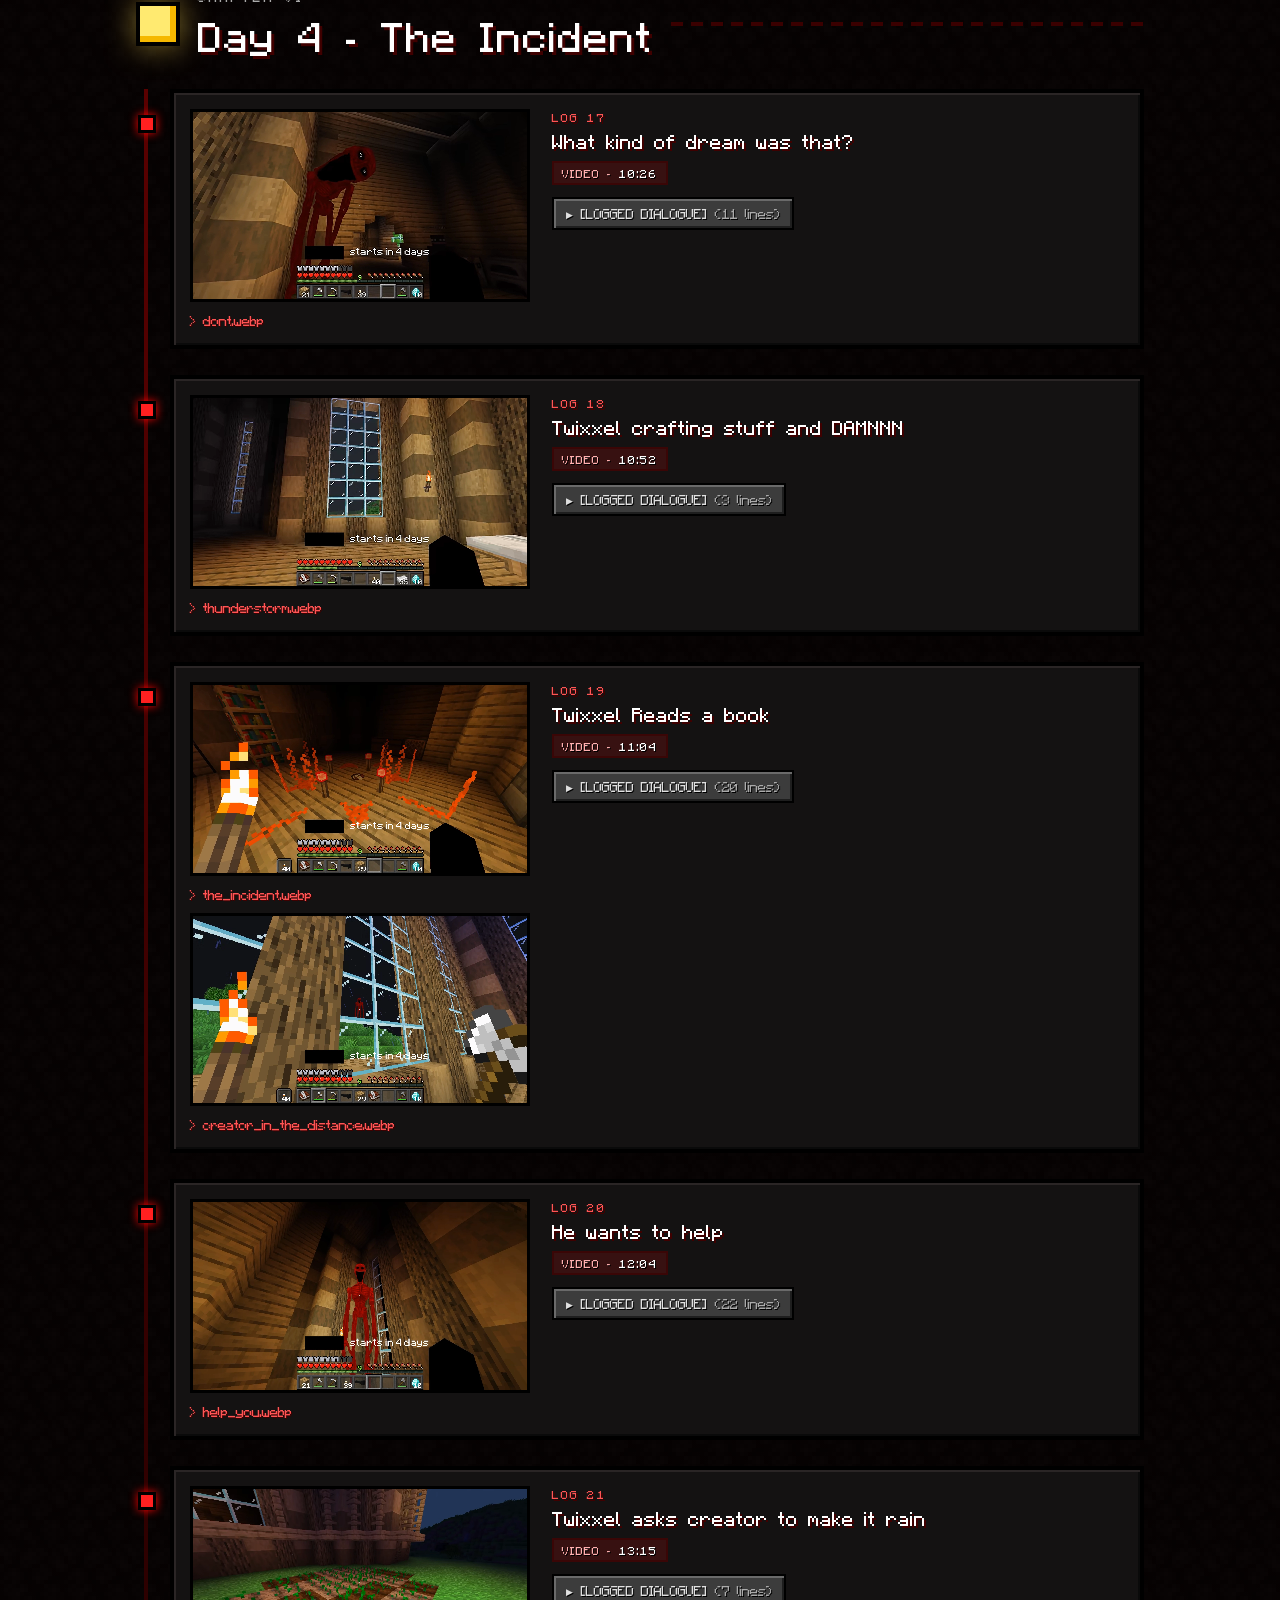
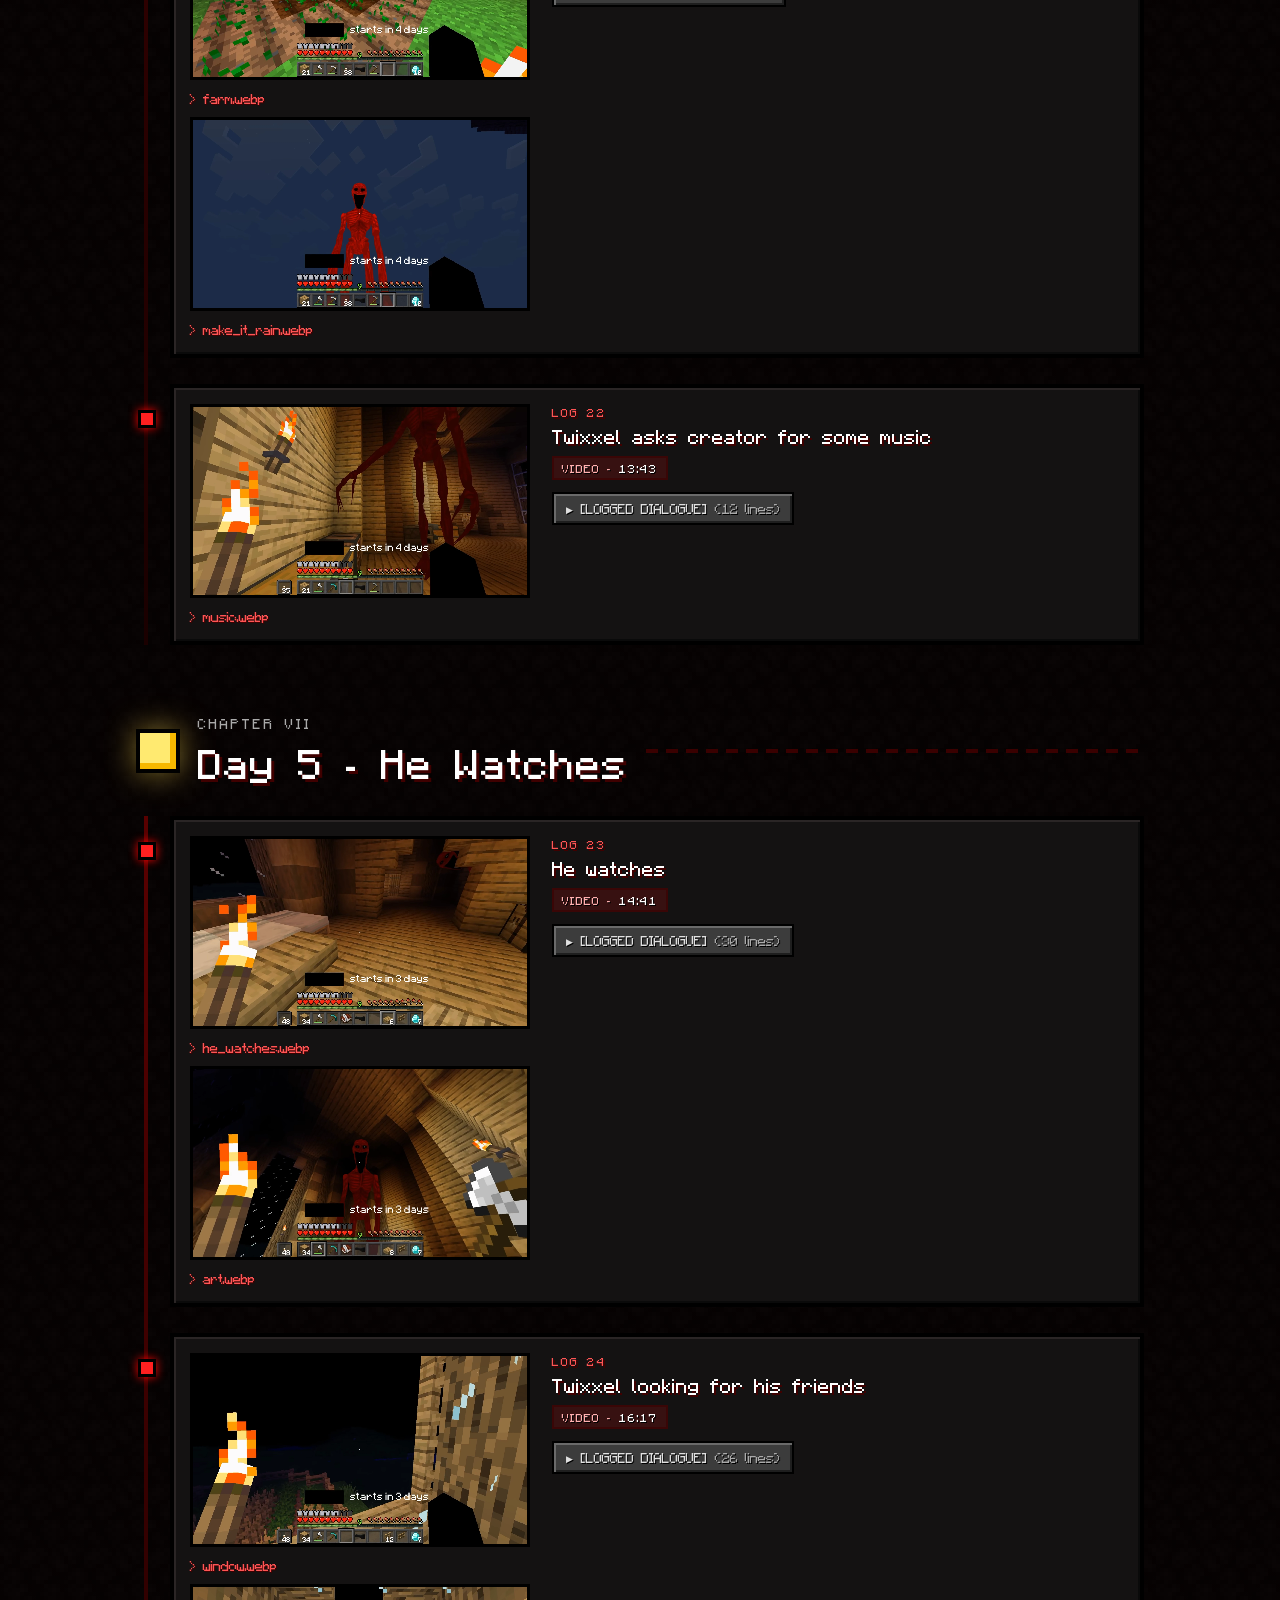
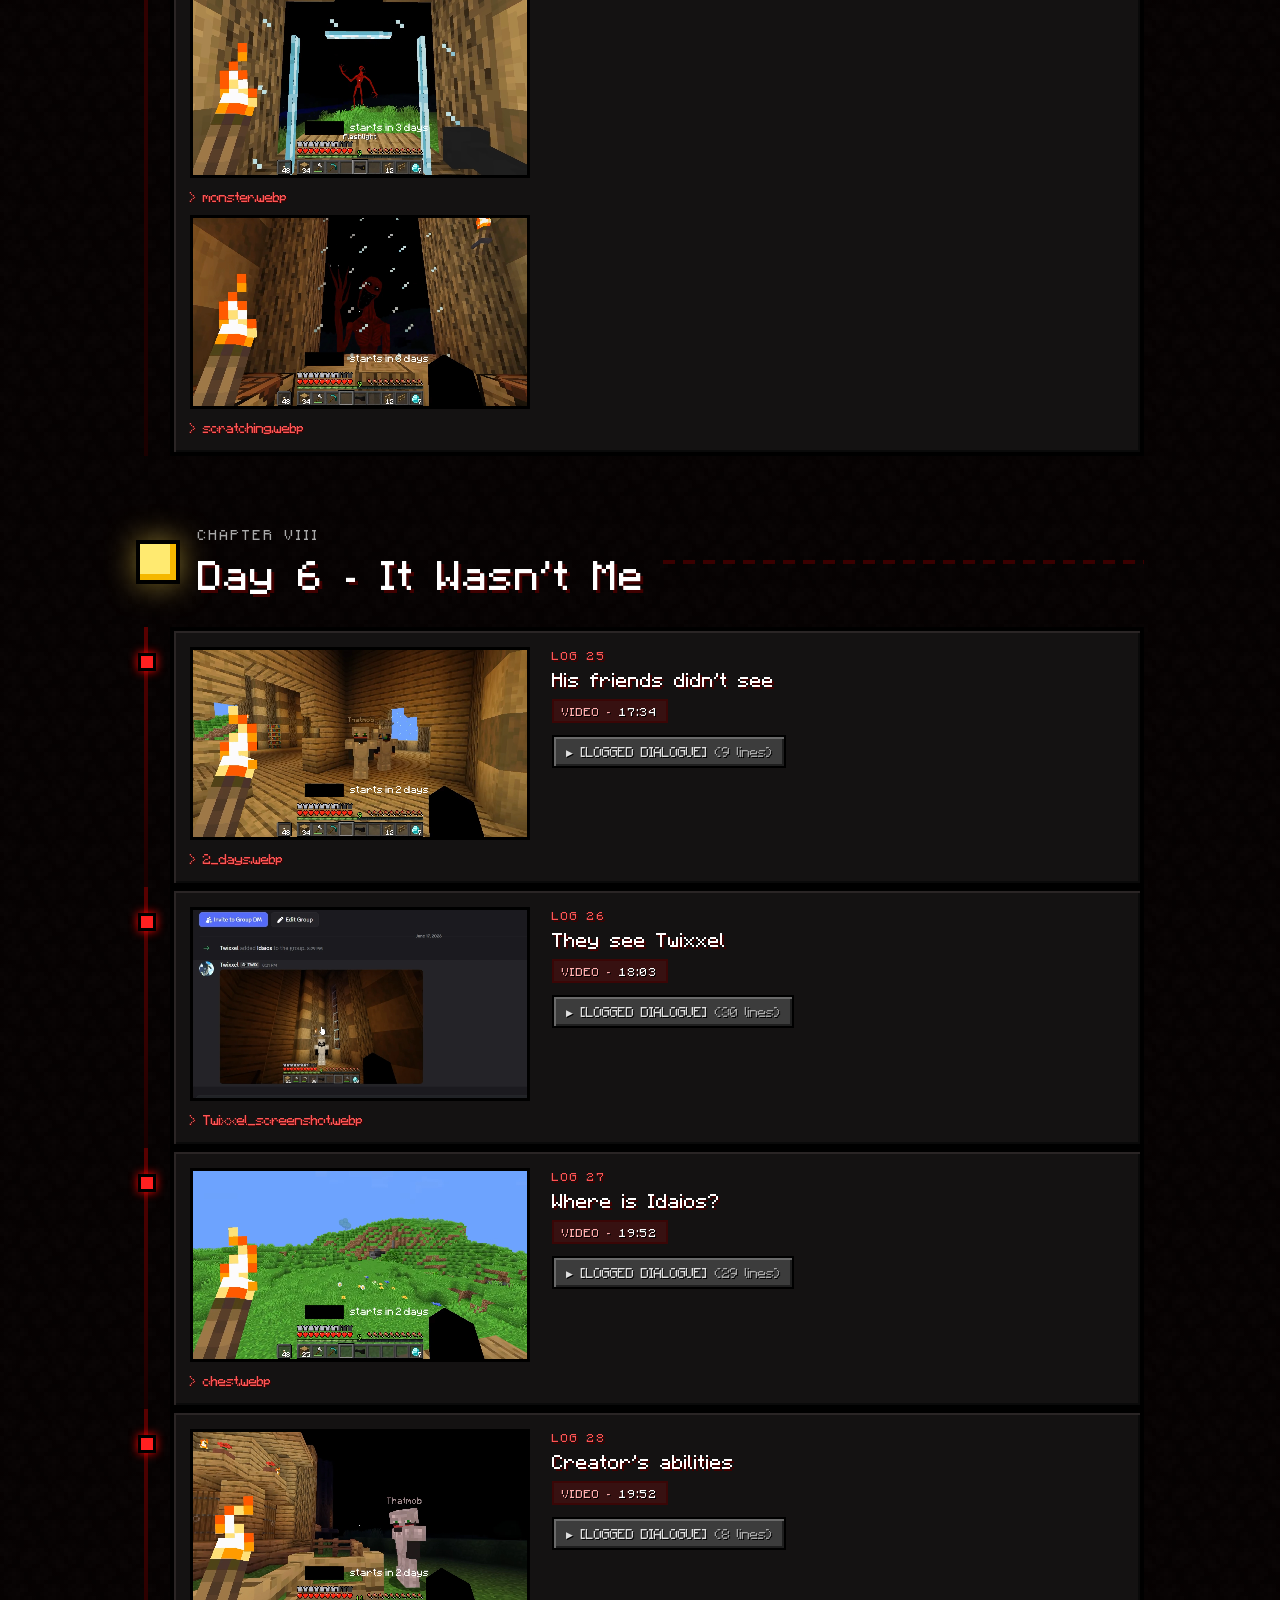
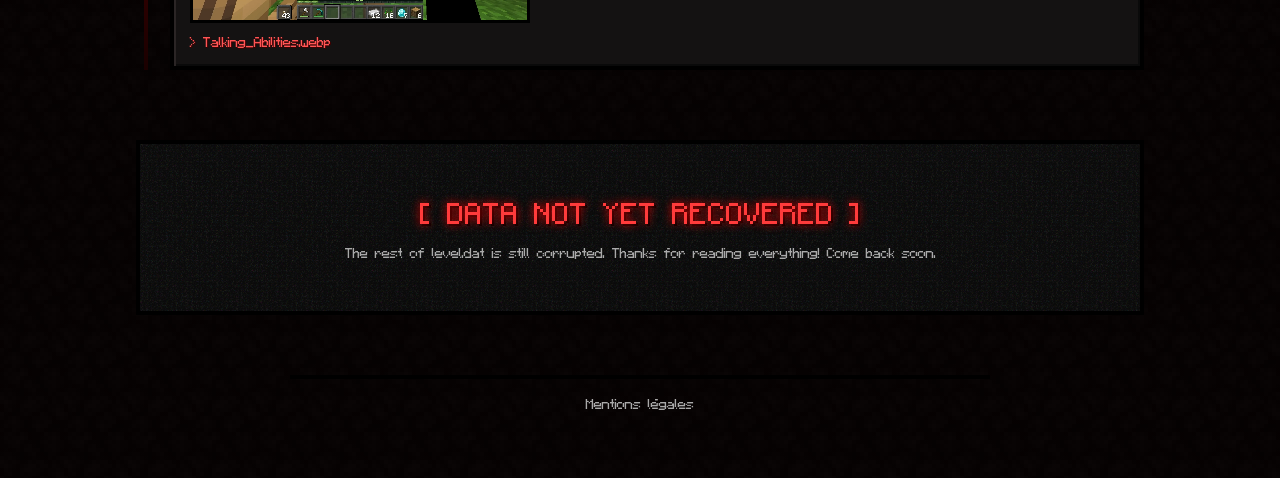
==== commit 7d48d3fc: "added dialogues, and compressed some images, no loss of quality." ====
--- a/Characters/Creator/index.html
+++ b/Characters/Creator/index.html
@@ -1055,10 +1055,10 @@
                 </div>
                 <div class="wiki-row wide">
                     <div class="mc-image-slot">
-                        <a href="#Ungrateful" class="img-popup-link">
-                            <img src="Images/Ungrateful.webp" alt="Ungrateful">
-                        </a>
-                        <p class="file-name">&gt; Ungrateful.webp</p>
+                        <a href="#ungrateful" class="img-popup-link">
+                            <img src="Images/ungrateful.webp" alt="Ungrateful">
+                        </a>
+                        <p class="file-name">&gt; ungrateful.webp</p>
                     </div>
                 </div>
 
@@ -1085,10 +1085,10 @@
 
                 <div data-time="58" class="wiki-row">
                     <div class="mc-image-slot">
-                        <a href="#Chest" class="img-popup-link">
-                            <img src="Images/Chest.webp" alt="Chest Image">
-                        </a>
-                        <p class="file-name">&gt; Chest.webp</p>
+                        <a href="#bonus_chest" class="img-popup-link">
+                            <img src="Images/bonus_chest.webp" alt="Chest Image">
+                        </a>
+                        <p class="file-name">&gt; bonus_chest.webp</p>
                     </div>
                     <div class="text-slot">
                         <details class="mc-dropdown">
@@ -1112,30 +1112,30 @@
                 <div class="mc-image-slot inline-slot" data-time="81" data-advancement="Read me...">
                     <div>
                         <a href="#Book1" class="img-popup-link">
-                            <img src="Images/BookPage1.webp" alt="Book Page 1">
-                        </a>
-                        <p class="file-name">&gt; BookPage1.webp</p>
+                            <img src="Images/readme_page1.webp" alt="Book Page 1">
+                        </a>
+                        <p class="file-name">&gt; readme_page1.webp</p>
                     </div>
                     <div>
                         <a href="#Book2" class="img-popup-link">
-                            <img src="Images/BookPage2.webp" alt="Book Page 2">
-                        </a>
-                        <p class="file-name">&gt; BookPage2.webp</p>
+                            <img src="Images/readme_page2.webp" alt="Book Page 2">
+                        </a>
+                        <p class="file-name">&gt; readme_page2.webp</p>
                     </div>
                     <div>
                         <a href="#Book3" class="img-popup-link">
-                            <img src="Images/BookPage3.webp" alt="Book Page 3">
-                        </a>
-                        <p class="file-name">&gt; BookPage3.webp</p>
+                            <img src="Images/readme_page3.webp" alt="Book Page 3">
+                        </a>
+                        <p class="file-name">&gt; readme_page3.webp</p>
                     </div>
                 </div>
 
                 <div data-time="138" class="wiki-row" data-advancement="You called my name">
                     <div class="mc-image-slot">
                         <a href="#Creator" class="img-popup-link">
-                            <img src="Images/Creator.webp" alt="Creator first appearance">
-                        </a>
-                        <p class="file-name">&gt; Creator.png</p>
+                            <img src="Images/first_contact.webp" alt="Creator first appearance">
+                        </a>
+                        <p class="file-name">&gt; first_contact.webp</p>
                     </div>
                     <div class="text-slot">
                         <details class="mc-dropdown">
@@ -1167,10 +1167,10 @@
 
                 <div data-time="195" class="wiki-row">
                     <div class="mc-image-slot">
-                        <a href="#ImageCreator" class="img-popup-link">
-                            <img src="Images/ImageCreator.webp" alt="Creator and the Others together">
-                        </a>
-                        <p class="file-name">&gt; ImageCreator.webp</p>
+                        <a href="#only_he_sees_it" class="img-popup-link">
+                            <img src="Images/only_he_sees_it.webp" alt="Creator and the Others together">
+                        </a>
+                        <p class="file-name">&gt; only_he_sees_it.webp</p>
                     </div>
                     <div class="text-slot">
                         <details class="mc-dropdown">
@@ -1206,10 +1206,10 @@
 
                 <div data-time="250" class="wiki-row">
                     <div class="mc-image-slot">
-                        <a href="#Dialog_1" class="img-popup-link">
-                            <img src="Images/Dialog_1.webp" alt="Dialog 1">
-                        </a>
-                        <p class="file-name">&gt; Dialog_1.webp</p>
+                        <a href="#they_cant_see" class="img-popup-link">
+                            <img src="Images/they_cant_see.webp" alt="Dialog 1">
+                        </a>
+                        <p class="file-name">&gt; they_cant_see.webp</p>
                     </div>
                     <div class="text-slot">
                         <details class="mc-dropdown">
@@ -1229,10 +1229,10 @@
 
                 <div data-time="266" class="wiki-row">
                     <div class="mc-image-slot">
-                        <a href="#Dialog_2" class="img-popup-link">
-                            <img src="Images/Dialog_2.webp" alt="Dialog 2">
-                        </a>
-                        <p class="file-name">&gt; Dialog_2.webp</p>
+                        <a href="#behind_the_tree" class="img-popup-link">
+                            <img src="Images/behind_the_tree.webp" alt="Dialog 2">
+                        </a>
+                        <p class="file-name">&gt; behind_the_tree.webp</p>
                     </div>
                     <div class="text-slot">
                         <details class="mc-dropdown">
@@ -1289,10 +1289,10 @@
             <div class="wiki-entries">
                 <div data-time="324" class="wiki-row">
                     <div class="mc-image-slot">
-                        <a href="#SleepWell" class="img-popup-link">
-                            <img src="Images/SleepWell.webp" alt="Creator watching Twixxel sleep">
-                        </a>
-                        <p class="file-name">&gt; SleepWell.webp</p>
+                        <a href="#sleep_well" class="img-popup-link">
+                            <img src="Images/sleep_well.webp" alt="Creator watching Twixxel sleep">
+                        </a>
+                        <p class="file-name">&gt; sleep_well.webp</p>
                     </div>
                     <div class="text-slot">
                         <details class="mc-dropdown">
@@ -1321,9 +1321,9 @@
                 <div data-time="335" class="wiki-row">
                     <div class="mc-image-slot">
                         <a href="#Morning" class="img-popup-link">
-                            <img src="Images/Morning.webp" alt="Twixxel waking up in the morning">
-                        </a>
-                        <p class="file-name">&gt; Morning.webp</p>
+                            <img src="Images/morning.webp" alt="Twixxel waking up in the morning">
+                        </a>
+                        <p class="file-name">&gt; morning.webp</p>
                     </div>
                     <div class="text-slot">
                         <details class="mc-dropdown">
@@ -1354,9 +1354,9 @@
                 <div data-time="381" class="wiki-row">
                     <div class="mc-image-slot">
                         <a href="#T-up" class="img-popup-link">
-                            <img src="Images/Thumbs-up.webp" alt="Creator giving a thumbs-up to Twixxel">
-                        </a>
-                        <p class="file-name">&gt; Thumbs-up.webp</p>
+                            <img src="Images/thumbs_up.webp" alt="Creator giving a thumbs-up to Twixxel">
+                        </a>
+                        <p class="file-name">&gt; thumbs_up.webp</p>
                     </div>
                     <div class="text-slot">
                         <details class="mc-dropdown">
@@ -1395,10 +1395,10 @@
             <div class="wiki-entries">
                 <div data-time="456" class="wiki-row">
                     <div class="mc-image-slot">
-                        <a href="#MobPOV" class="img-popup-link">
-                            <img src="Images/MobPOV.webp" alt="mob's POV watching 'Twixxel' build the house">
-                        </a>
-                        <p class="file-name">&gt; MobPOV.webp</p>
+                        <a href="#mob_pov" class="img-popup-link">
+                            <img src="Images/mob_pov.webp" alt="mob's POV watching 'Twixxel' build the house">
+                        </a>
+                        <p class="file-name">&gt; mob_pov.webp</p>
                     </div>
                     <div class="text-slot">
                         <details class="mc-dropdown">
@@ -1427,9 +1427,9 @@
                 <div data-time="526" class="wiki-row">
                     <div class="mc-image-slot">
                         <a href="#Explore" class="img-popup-link">
-                            <img src="Images/Explore.webp" alt="Twixxel, Mob and Idaios inside the house">
-                        </a>
-                        <p class="file-name">&gt; Explore.webp</p>
+                            <img src="Images/explore.webp" alt="Twixxel, Mob and Idaios inside the house">
+                        </a>
+                        <p class="file-name">&gt; explore.webp</p>
                     </div>
                     <div class="text-slot">
                         <details class="mc-dropdown">
@@ -1466,10 +1466,10 @@
             <div class="wiki-entries">
                 <div data-time="581" class="wiki-row" data-advancement="Sweet Dreams">
                     <div class="mc-image-slot">
-                        <a href="#Dream1" class="img-popup-link">
-                            <img src="Images/Dream1.webp" alt="Twixxel's dream: a red figure sitting in a dark room">
-                        </a>
-                        <p class="file-name">&gt; Dream1.webp</p>
+                        <a href="#the_dream" class="img-popup-link">
+                            <img src="Images/the_dream.webp" alt="Twixxel's dream: a red figure sitting in a dark room">
+                        </a>
+                        <p class="file-name">&gt; the_dream.webp</p>
                     </div>
                     <div class="text-slot">
                         <details class="mc-dropdown">
@@ -1506,10 +1506,10 @@
             <div class="wiki-entries">
                 <div data-time="626" class="wiki-row">
                     <div class="mc-image-slot">
-                        <a href="#idkbro" class="img-popup-link">
-                            <img src="Images/idkbro.webp" alt="Twixxel waking up from the nightmare">
-                        </a>
-                        <p class="file-name">&gt; idkbro.webp</p>
+                        <a href="#dont" class="img-popup-link">
+                            <img src="Images/dont.webp" alt="Twixxel waking up from the nightmare">
+                        </a>
+                        <p class="file-name">&gt; dont.webp</p>
                     </div>
                     <div class="text-slot">
                         <details class="mc-dropdown">
@@ -1534,10 +1534,10 @@
 
                 <div data-time="652" class="wiki-row">
                     <div class="mc-image-slot">
-                        <a href="#thunderdammn" class="img-popup-link">
-                            <img src="Images/thunderdammn.webp" alt="image of a thunderstorm in the game">
-                        </a>
-                        <p class="file-name">&gt; thunderdammn.webp</p>
+                        <a href="#thunderstorm" class="img-popup-link">
+                            <img src="Images/thunderstorm.webp" alt="image of a thunderstorm in the game">
+                        </a>
+                        <p class="file-name">&gt; thunderstorm.webp</p>
                     </div>
                     <div class="text-slot">
                         <details class="mc-dropdown">
@@ -1554,14 +1554,14 @@
 
                 <div data-time="664" class="wiki-row" data-advancement="Don't give it permission">
                     <div class="mc-image-slot">
-                        <a href="#structurebuild" class="img-popup-link">
-                            <img src="Images/structurebuild.webp" alt="weird redstone thing on the ground">
-                        </a>
-                        <p class="file-name">&gt; structurebuild.webp</p>
-                        <a href="#creatorinthedistance" class="img-popup-link">
-                            <img src="Images/creatorinthedistance.webp" alt="Creator in the distance">
-                        </a>
-                        <p class="file-name">&gt; creatorinthedistance.webp</p>
+                        <a href="#the_incident" class="img-popup-link">
+                            <img src="Images/the_incident.webp" alt="weird redstone thing on the ground">
+                        </a>
+                        <p class="file-name">&gt; the_incident.webp</p>
+                        <a href="#creator_in_the_distance" class="img-popup-link">
+                            <img src="Images/creator_in_the_distance.webp" alt="Creator in the distance">
+                        </a>
+                        <p class="file-name">&gt; creator_in_the_distance.webp</p>
                     </div>
                     <div class="text-slot">
                         <details class="mc-dropdown">
@@ -1595,10 +1595,10 @@
 
                 <div data-time="724" class="wiki-row">
                     <div class="mc-image-slot">
-                        <a href="#HelpYou" class="img-popup-link">
-                            <img src="Images/HelpYou.webp" alt="Picture of Creator">
-                        </a>
-                        <p class="file-name">&gt; HelpYou.webp</p>
+                        <a href="#help_you" class="img-popup-link">
+                            <img src="Images/help_you.webp" alt="Picture of Creator">
+                        </a>
+                        <p class="file-name">&gt; help_you.webp</p>
                     </div>
                     <div class="text-slot">
                         <details class="mc-dropdown">
@@ -1635,13 +1635,13 @@
                 <div data-time="795" class="wiki-row">
                     <div class="mc-image-slot">
                         <a href="#Farm" class="img-popup-link">
-                            <img src="Images/Farm.webp" alt="Picture of the farm">
-                        </a>
-                        <p class="file-name">&gt; Farm.webp</p>
-                        <a href="#MakeItRain" class="img-popup-link">
-                            <img src="Images/MakeItRain.webp" alt="Twixxel asks the creator to make it rain">
-                        </a>
-                        <p class="file-name">&gt; MakeItRain.webp</p>
+                            <img src="Images/farm.webp" alt="Picture of the farm">
+                        </a>
+                        <p class="file-name">&gt; farm.webp</p>
+                        <a href="#make_it_rain" class="img-popup-link">
+                            <img src="Images/make_it_rain.webp" alt="Twixxel asks the creator to make it rain">
+                        </a>
+                        <p class="file-name">&gt; make_it_rain.webp</p>
                     </div>
                     <div class="text-slot">
                         <details class="mc-dropdown">
@@ -1663,9 +1663,9 @@
                 <div data-time="823" class="wiki-row">
                     <div class="mc-image-slot">
                         <a href="#Music" class="img-popup-link">
-                            <img src="Images/Music.webp" alt="Creator with his hands on top of the jukebox">
-                        </a>
-                        <p class="file-name">&gt; Music.webp</p>
+                            <img src="Images/music.webp" alt="Creator with his hands on top of the jukebox">
+                        </a>
+                        <p class="file-name">&gt; music.webp</p>
                     </div>
                     <div class="text-slot">
                         <details class="mc-dropdown">
@@ -1703,14 +1703,14 @@
             <div class="wiki-entries">
                 <div data-time="881" class="wiki-row">
                     <div class="mc-image-slot">
-                        <a href="#Hewatches" class="img-popup-link">
-                            <img src="Images/Hewatches.webp" alt="Creator is in the corner">
-                        </a>
-                        <p class="file-name">&gt; Hewatches.webp</p>
+                        <a href="#he_watches" class="img-popup-link">
+                            <img src="Images/he_watches.webp" alt="Creator is in the corner">
+                        </a>
+                        <p class="file-name">&gt; he_watches.webp</p>
                         <a href="#Art" class="img-popup-link">
-                            <img src="Images/Art.webp" alt="Creator talking to Twixxel">
-                        </a>
-                        <p class="file-name">&gt; Art.webp</p>
+                            <img src="Images/art.webp" alt="Creator talking to Twixxel">
+                        </a>
+                        <p class="file-name">&gt; art.webp</p>
                     </div>
                     <div class="text-slot">
                         <details class="mc-dropdown">
@@ -1755,17 +1755,17 @@
                 <div data-time="977" class="wiki-row">
                     <div class="mc-image-slot">
                         <a href="#Window" class="img-popup-link">
-                            <img src="Images/Window.webp" alt="Twixxel looks through a window, looking for his friends">
-                        </a>
-                        <p class="file-name">&gt; Window.webp</p>
+                            <img src="Images/window.webp" alt="Twixxel looks through a window, looking for his friends">
+                        </a>
+                        <p class="file-name">&gt; window.webp</p>
                         <a href="#Monster" class="img-popup-link">
-                            <img src="Images/Monster.webp" alt="Creator in a weird pose">
-                        </a>
-                        <p class="file-name">&gt; Monster.webp</p>
-                        <a href="#scratch the window" class="img-popup-link">
-                            <img src="Images/scratch the window.webp" alt="Creator scratching the window">
-                        </a>
-                        <p class="file-name">&gt; scratch the window.webp</p>
+                            <img src="Images/monster.webp" alt="Creator in a weird pose">
+                        </a>
+                        <p class="file-name">&gt; monster.webp</p>
+                        <a href="#scratching" class="img-popup-link">
+                            <img src="Images/scratching.webp" alt="Creator scratching the window">
+                        </a>
+                        <p class="file-name">&gt; scratching.webp</p>
                     </div>
                     <div class="text-slot">
                         <details class="mc-dropdown">
@@ -1803,12 +1803,24 @@
                     </div>
                 </div>
 
-                <div data-time="977" class="wiki-row">
-                    <div class="mc-image-slot">
-                        <a href="#2days" class="img-popup-link">
-                            <img src="Images/2days.webp" alt="Twixxel talking to Mob and Idaioss">
-                        </a>
-                        <p class="file-name">&gt; 2days.webp</p>
+            </div>
+        </section>
+
+        <!-- ===================== JOUR 6 ===================== -->
+        <section class="chapter" data-day="DAY 6">
+            <div class="chapter-head reveal">
+                <div class="celestial sun"></div>
+                <h2 class="chapter-title"><small>CHAPTER VIII</small><span>Day 6 &middot; It Wasn't Me</span></h2>
+                <div class="chapter-rule"></div>
+            </div>
+
+            <div class="wiki-entries">
+                <div data-time="1054" class="wiki-row">
+                    <div class="mc-image-slot">
+                        <a href="#2_days" class="img-popup-link">
+                            <img src="Images/2_days.webp" alt="Twixxel talking to Mob and Idaioss">
+                        </a>
+                        <p class="file-name">&gt; 2_days.webp</p>
                     </div>
                     <div class="text-slot">
                         <details class="mc-dropdown">
@@ -1828,9 +1840,140 @@
                         <p class="context-note">His friends didn't see</p>
                     </div>
                 </div>
-
-
             </div>
+
+            <div class="wiki-entries">
+                <div data-time="1083" class="wiki-row">
+                    <div class="mc-image-slot">
+                        <a href="#Twixxel_screenshot" class="img-popup-link">
+                            <img src="Images/Twixxel_screenshot.webp" alt="Discord image of the screenshot Twixxel took earlier">
+                        </a>
+                        <p class="file-name">&gt; Twixxel_screenshot.webp</p>
+                    </div>
+                    <div class="text-slot">
+                        <details class="mc-dropdown">
+                            <summary><span class="quote-title"><span class="dropdown-arrow">▶</span> [LOGGED DIALOGUE]</span></summary>
+                            <div class="quote-text">
+                                <p class="action"> They go back to their cave from the beginning</p>
+                                <p class="char-thatmob">&lt;Thatmob&gt; Look, Twixxel... I believe you, I really do...</p>
+                                <p class="char-idaios">&lt;Idaioss&gt; Yeah but Twixxel... you gotta show any signs of proof that thing exists... We never saw it!</p>
+                                <p class="char-thatmob">&lt;Thatmob&gt; He's right</p>
+                                <p class="char-twixxel">&lt;Twixxel_lesgo&gt; Wai- Wait! Wait, I... I did a screenshot of the like... I did a screenshot of the thing, that you're not seeing but I am... and I'm gonna send it in the Discord, right now.</p>
+                                <p class="char-idaios">&lt;Idaioss&gt; Great!</p>
+                                <p class="char-thatmob">&lt;Thatmob&gt; Finally, now we can see what you're seeing that we don't</p>
+                                <p class="char-twixxel">&lt;Twixxel_lesgo&gt; Okay you both, I've made a group, and I sent the screenshot, you can check it out...</p>
+                                <p class="char-idaios">&lt;Idaioss&gt; Uhm... Twixxel?</p>
+                                <p class="char-twixxel">&lt;Twixxel_lesgo&gt; Yeah, did you saw it?</p>
+                                <p class="char-thatmob">&lt;Thatmob&gt; Yeah we see you...</p>
+                                <p class="char-twixxel">&lt;Twixxel_lesgo&gt; Finally! now you know what I'm talking about, right?</p>
+                                <p class="char-thatmob">&lt;Thatmob&gt; No... Twixxel I mean, we're seeing YOU in the screenshot</p>
+                                <p class="char-idaios">&lt;Idaioss&gt; How is that even possible? Doing a screenshot of your own self in first person? Like what?</p>
+                                <p class="char-thatmob">&lt;Thatmob&gt; I really don't know... Twixxel is on some weird shit bro.</p>
+
+                                <p class="char-twixxel">&lt;Twixxel_lesgo&gt; *I'm crazy, I haveto be crazy... because that didn't just happen, right? What is happening to me? shit... I'm scared as hell*</p>
+                                <p class="char-twixxel">&lt;Twixxel_lesgo&gt; *Wait! The books! I forgot about them...*</p>
+                                <p class="char-thatmob">&lt;Thatmob&gt; Uh Twixxel?</p>
+                                <p class="char-twixxel">&lt;Twixxel_lesgo&gt; I got books! That talk about the creator... I found in the world since the start, Here! Take them...</p>
+                                <p class="char-thatmob">&lt;Thatmob&gt; Ohh...</p>
+                                <p class="char-idaios">&lt;Idaioss&gt; Wait, can I take a look?</p>
+                                <p class="action"> Mob drops a book to Idaios</p>
+                                <p class="char-thatmob">&lt;Thatmob&gt; Look, we're gonna search the internet like anywhere... just to know more about it and... we're gonna let you know, okay?</p>
+                                <p class="char-twixxel">&lt;Twixxel_lesgo&gt; Alright, I will try to see some more stuff in the world about it.</p>
+                                <p class="char-idaios">&lt;Idaioss&gt; Dude, what is that book saying? It's kind of creeping me out.</p>
+                                <p class="char-twixxel">&lt;Twixxel_lesgo&gt; Yeah, it is... please just know more about it, like what's his weakness and all that, also block this up</p>
+                                <p class="char-thatmob">&lt;Thatmob&gt; Alright, got you.</p>
+                                <p class="char-idaios">&lt;Idaioss&gt; Good luck.</p>
+                                <p class="char-twixxel">&lt;Twixxel_lesgo&gt; Good luck.</p>
+                                <p class="action"> Twixxel leaves</p>
+                            </div>
+                        </details>
+                        <p class="context-note">They see Twixxel</p>
+                    </div>
+                </div>
+            </div>
+
+            <div class="wiki-entries">
+                <div data-time="1192" class="wiki-row">
+                    <div class="mc-image-slot">
+                        <a href="#chest" class="img-popup-link">
+                            <img src="Images/chest.webp" alt="chest">
+                        </a>
+                        <p class="file-name">&gt; chest.webp</p>
+                    </div>
+                    <div class="text-slot">
+                        <details class="mc-dropdown">
+                            <summary><span class="quote-title"><span class="dropdown-arrow">▶</span> [LOGGED DIALOGUE]</span></summary>
+                            <div class="quote-text">
+                                <p class="char-twixxel">&lt;Twixxel_lesgo&gt; Maybe there is something in the house</p>
+                                <p class="action"> Twixxel goes back to the house and enters</p>
+                                <p class="char-twixxel">&lt;Twixxel_lesgo&gt; Hello?</p>
+                                <p class="char-twixxel">&lt;Twixxel_lesgo&gt; There is nothing, I'm positive.</p>
+                                <p class="char-twixxel">&lt;Twixxel_lesgo&gt; Wait a minute</p>
+
+                                <p class="action">-------------- Thatmob POV --------------</p>
+                                <p class="char-thatmob">&lt;Thatmob&gt; Did you find anything about it?</p>
+                                <p class="char-idaios">&lt;Idaioss&gt; Nah, man... I didn't, I see really nothing about it</p>
+                                <p class="action">----------- back to Twixxel's POV -----------</p>
+                                <p class="action"> Twixxel is inside a cave</p>
+                                <p class="char-twixxel">&lt;Twixxel_lesgo&gt; Wha- Why is there a torch? I never placed a torch here</p>
+                                <div class="mc-image-slot">
+                                    <a href="#Why_Did_You_Tell_Them" class="img-popup-link">
+                                        <img src="Images/Why_Did_You_Tell_Them.webp" alt="Why_Did_You_Tell_Them">
+                                    </a>
+                                    <p class="file-name">&gt; Why_Did_You_Tell_Them.webp</p>
+                                </div>
+                                <p class="char-twixxel">&lt;Twixxel_lesgo&gt; "Why did you tell them? One of them is already gone, you're just like the rest of them."</p>
+                                <p class="char-twixxel">&lt;Twixxel_lesgo&gt; What? No...</p>
+                                <p class="action"> Twixxel starts running away from the cave</p>
+                                <p class="char-twixxel">&lt;Twixxel_lesgo&gt; This can't be happening right now, this really can't be happening right now... No... there's no...</p>
+                                <p class="action">-------------- Thatmob POV --------------</p>
+                                <p class="char-thatmob">&lt;Thatmob&gt; Dude, I finally found something about it...</p>
+                                <p class="action"> Twixxel arrives</p>
+                                <p class="char-twixxel">&lt;Twixxel_lesgo&gt; MOB! IDAIOS!</p>
+                                <p class="char-thatmob">&lt;Thatmob&gt; Oh my god! Dude, you scared me...</p>
+                                <p class="char-twixxel">&lt;Twixxel_lesgo&gt; I'm sorry I didn't mean to... You good?</p>
+                                <p class="char-thatmob">&lt;Thatmob&gt; Yeah I am... I actually found something about the thing you were telling me about. I found a message from a deleted user talking about it.</p>
+                                <p class="char-twixxel">&lt;Twixxel_lesgo&gt; Wait, what exactly was the message?</p>
+                                <p class="char-thatmob">&lt;Thatmob&gt; I'll tell you everything soon</p>
+                                <p class="char-twixxel">&lt;Twixxel_lesgo&gt; Okay, okay... I understand that, but where is Idaios?</p>
+                                <p class="char-thatmob">&lt;Thatmob&gt; He's right ther-</p>
+                                <p class="char-twixxel">&lt;Twixxel_lesgo&gt; No man... He's not... it probably took him</p>
+                                <p class="char-thatmob">&lt;Thatmob&gt; We got to find him ASAP</p>
+                            </div>
+                        </details>
+                        <p class="context-note">Where is Idaios?</p>
+                    </div>
+                </div>
+            </div>
+
+            <div class="wiki-entries">
+                <div data-time="1192" class="wiki-row">
+                    <div class="mc-image-slot">
+                        <a href="#Talking_Abilities" class="img-popup-link">
+                            <img src="Images/Talking_Abilities.webp" alt="Mob and Twixxel talking about Creator's abilities">
+                        </a>
+                        <p class="file-name">&gt; Talking_Abilities.webp</p>
+                    </div>
+                    <div class="text-slot">
+                        <details class="mc-dropdown">
+                            <summary><span class="quote-title"><span class="dropdown-arrow">▶</span> [LOGGED DIALOGUE]</span></summary>
+                            <div class="quote-text">
+                                <p class="char-thatmob">&lt;Thatmob&gt; Okay look, judging by the information I found, that thing doesn't like loud noises and critique.</p>
+                                <p class="char-thatmob">&lt;Thatmob&gt; And that thing is capable of controlling and possessing people, especially world creators. So next time you see it, just scream at it as loud as possible. That should help. At least, I h- I hope so. I know it sound dumb as fuck but you have to trust me on this one.</p>
+                                <p class="char-twixxel">&lt;Twixxel_lesgo&gt; Dude, Holy shit, I'll keep that in mind... Thank you.</p>
+                                <p class="char-thatmob">&lt;Thatmob&gt; And in case he tries to attack you, use this.</p>
+                                <p class="action"> Mob gives a knife to Twixxel</p>
+                                <p class="char-thatmob">&lt;Thatmob&gt; You need a weapon more than I do, because you are his main target.</p>
+                                <p class="char-twixxel">&lt;Twixxel_lesgo&gt; Alright, let's go inside before It's really too late for us...</p>
+                                <p class="action"> They enter the house</p>
+                            </div>
+                        </details>
+                        <p class="context-note">Creator's abilities</p>
+                    </div>
+                </div>
+            </div>
+
+
         </section>
 
         <!-- ===================== SUITE À VENIR ===================== -->
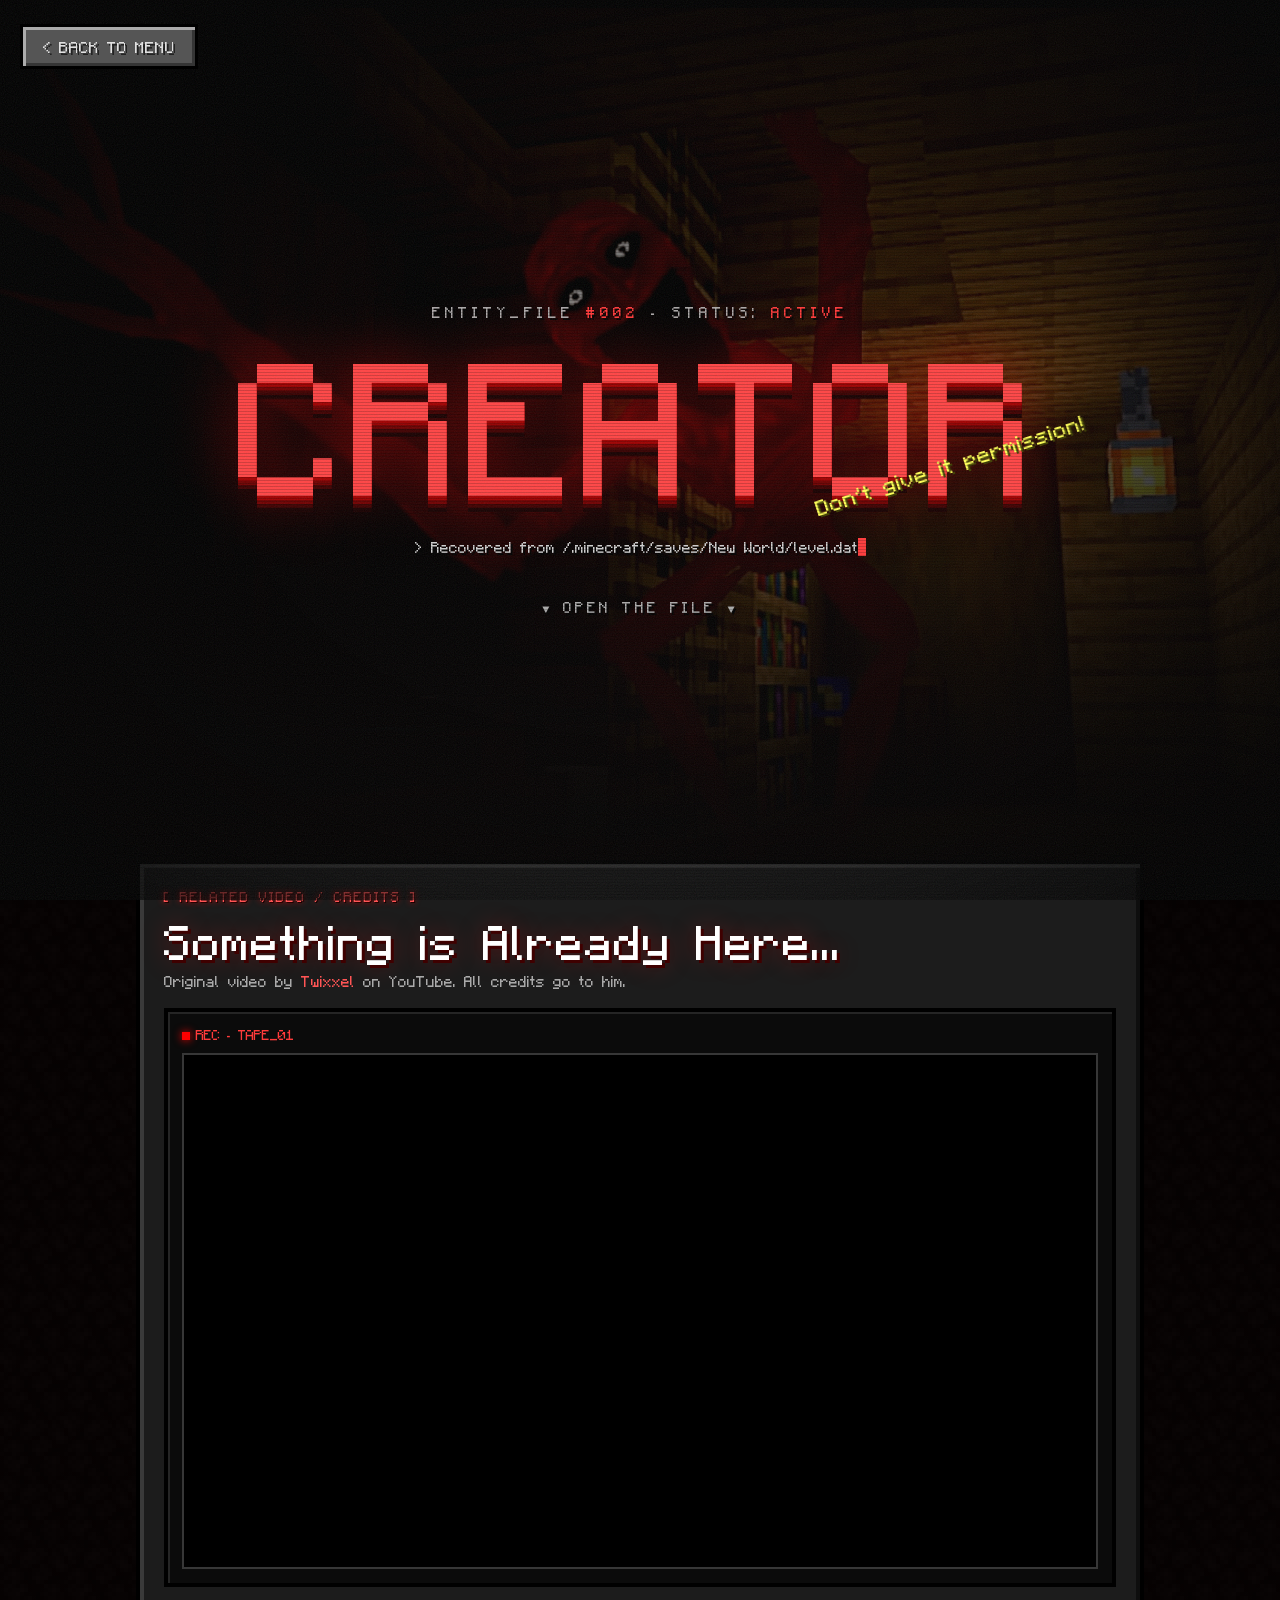
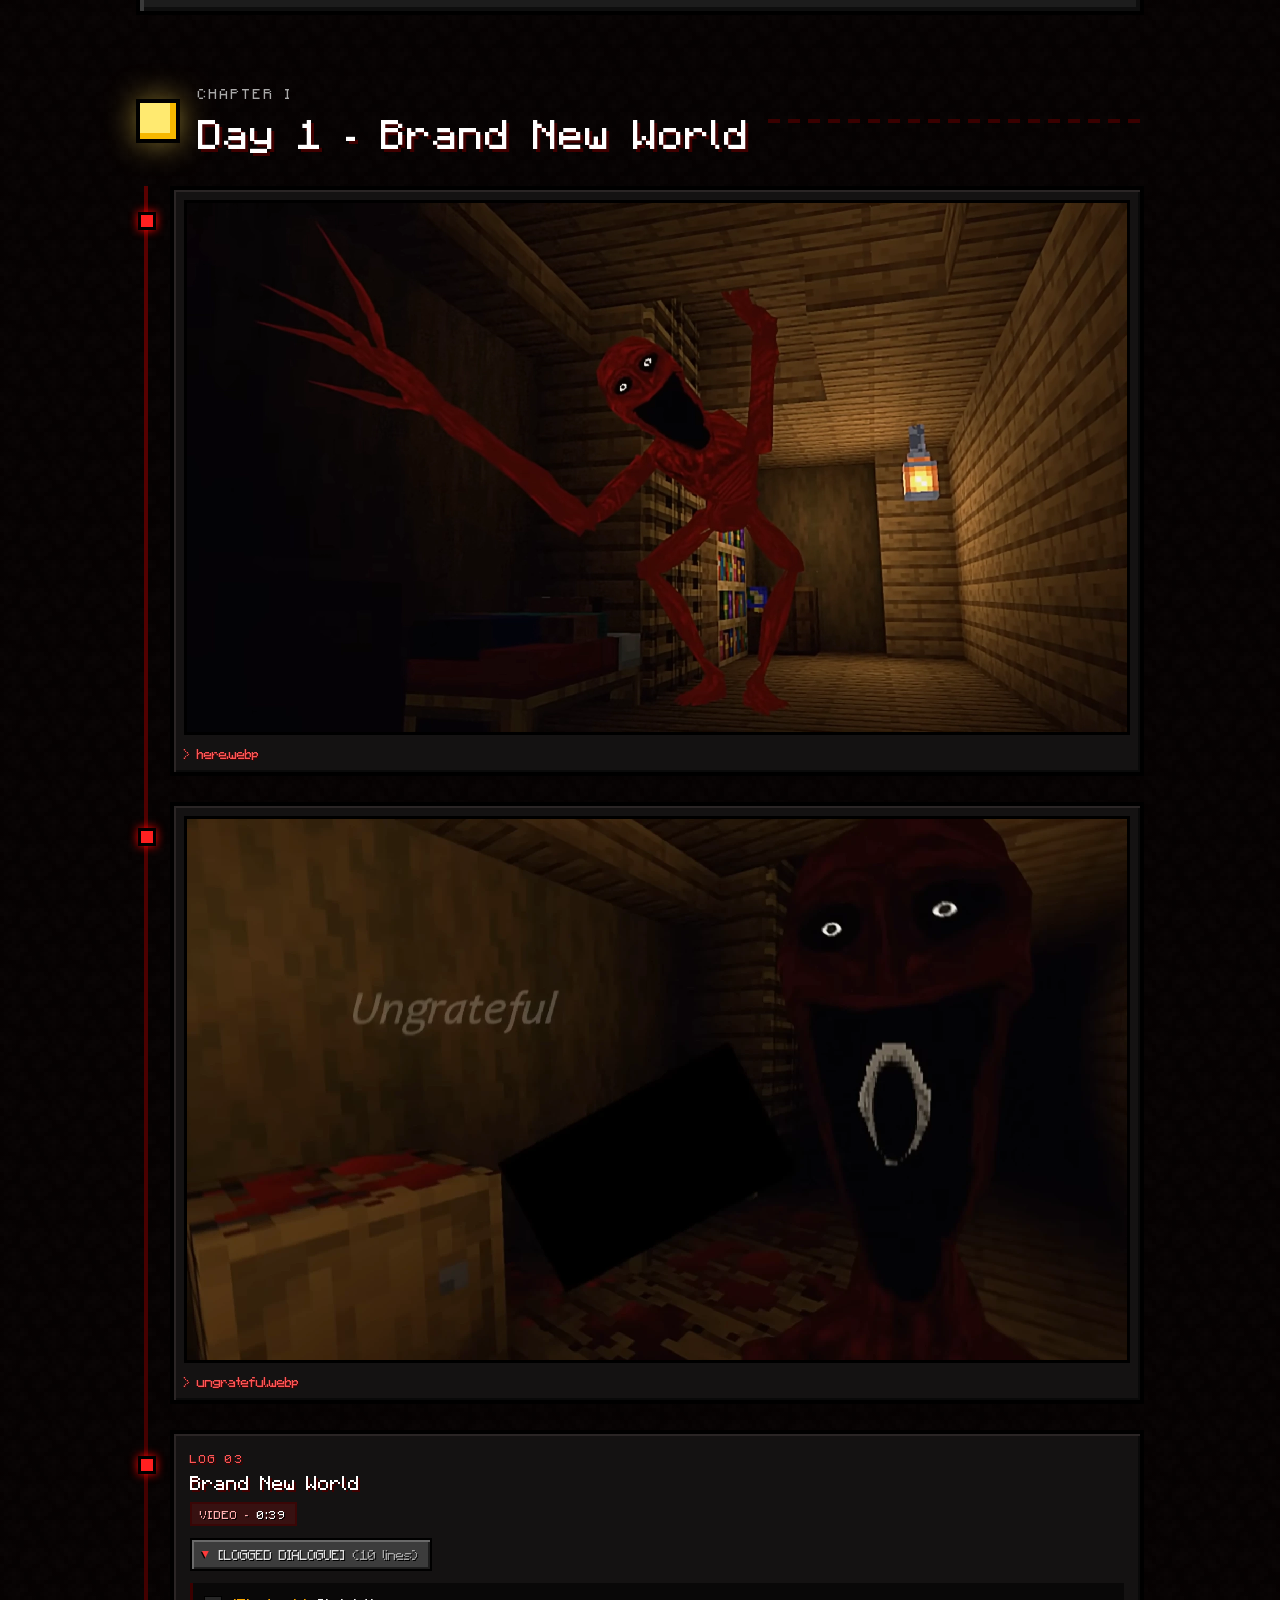
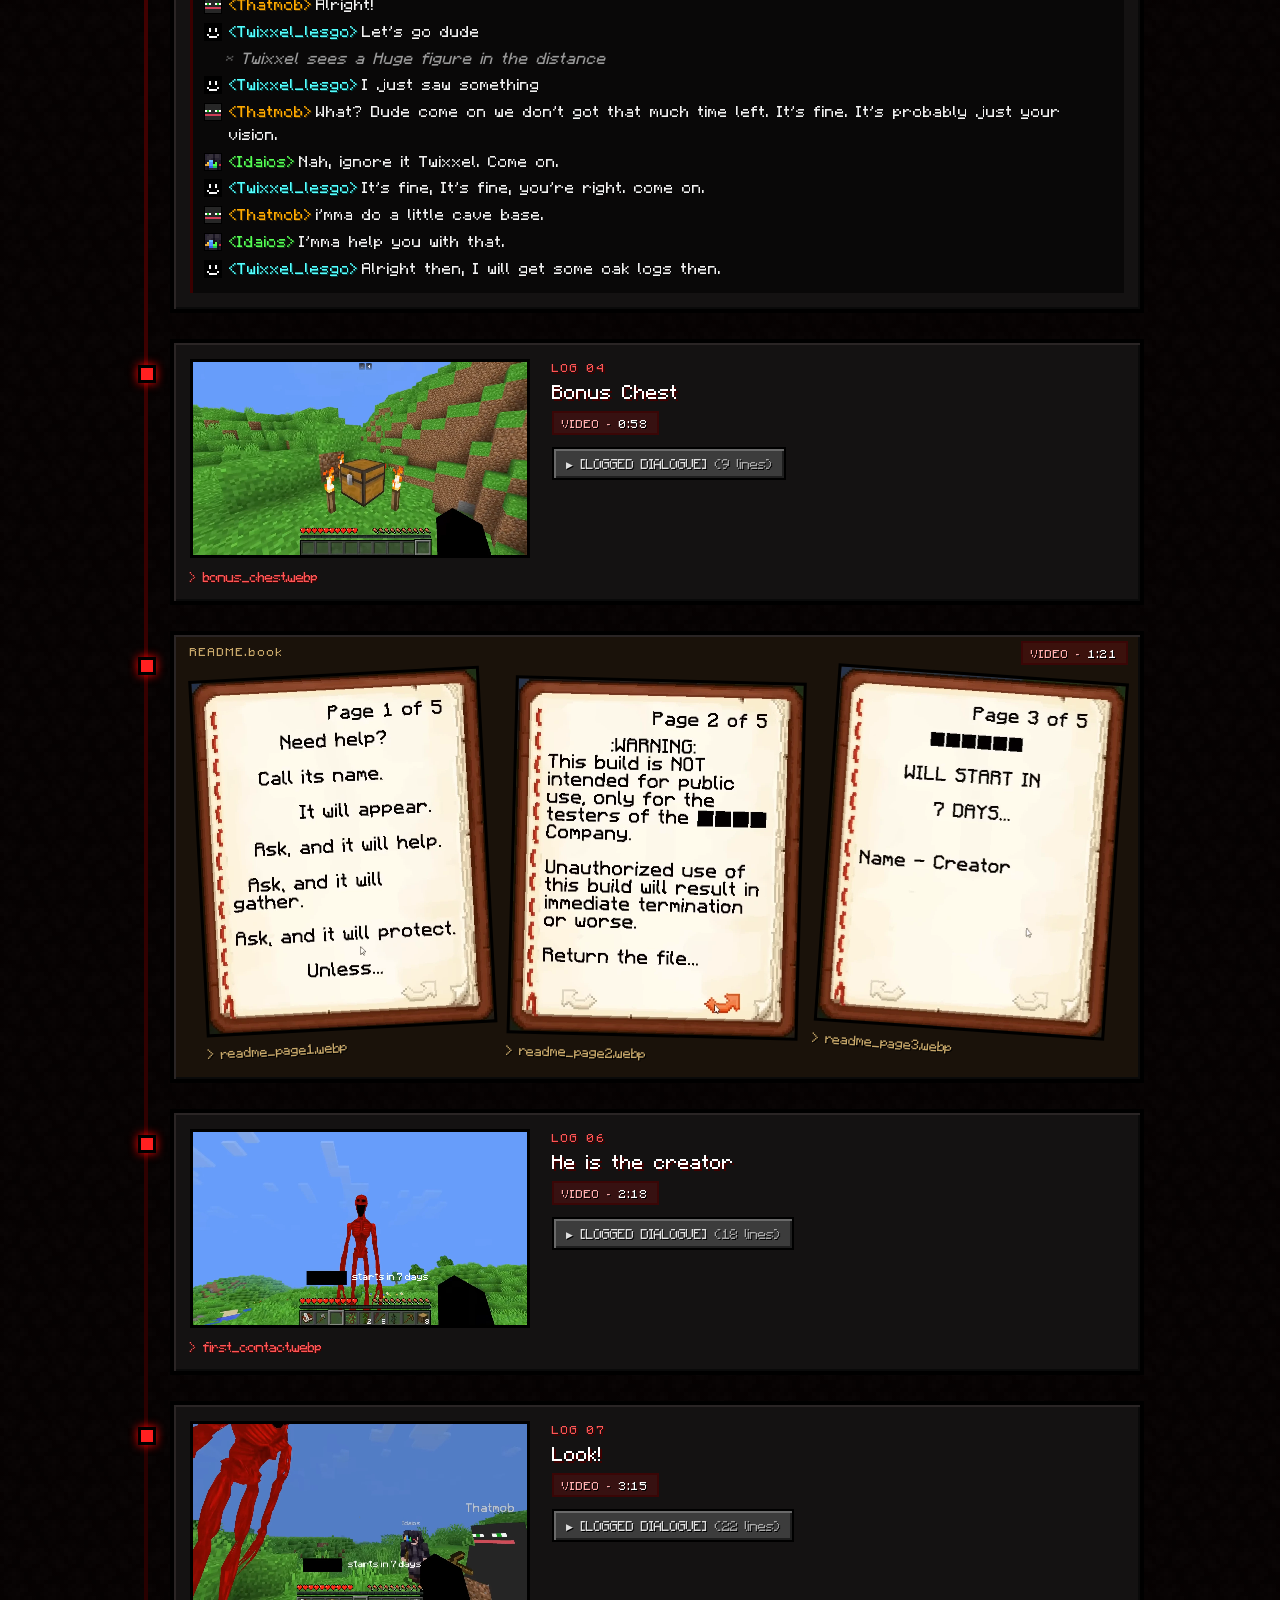
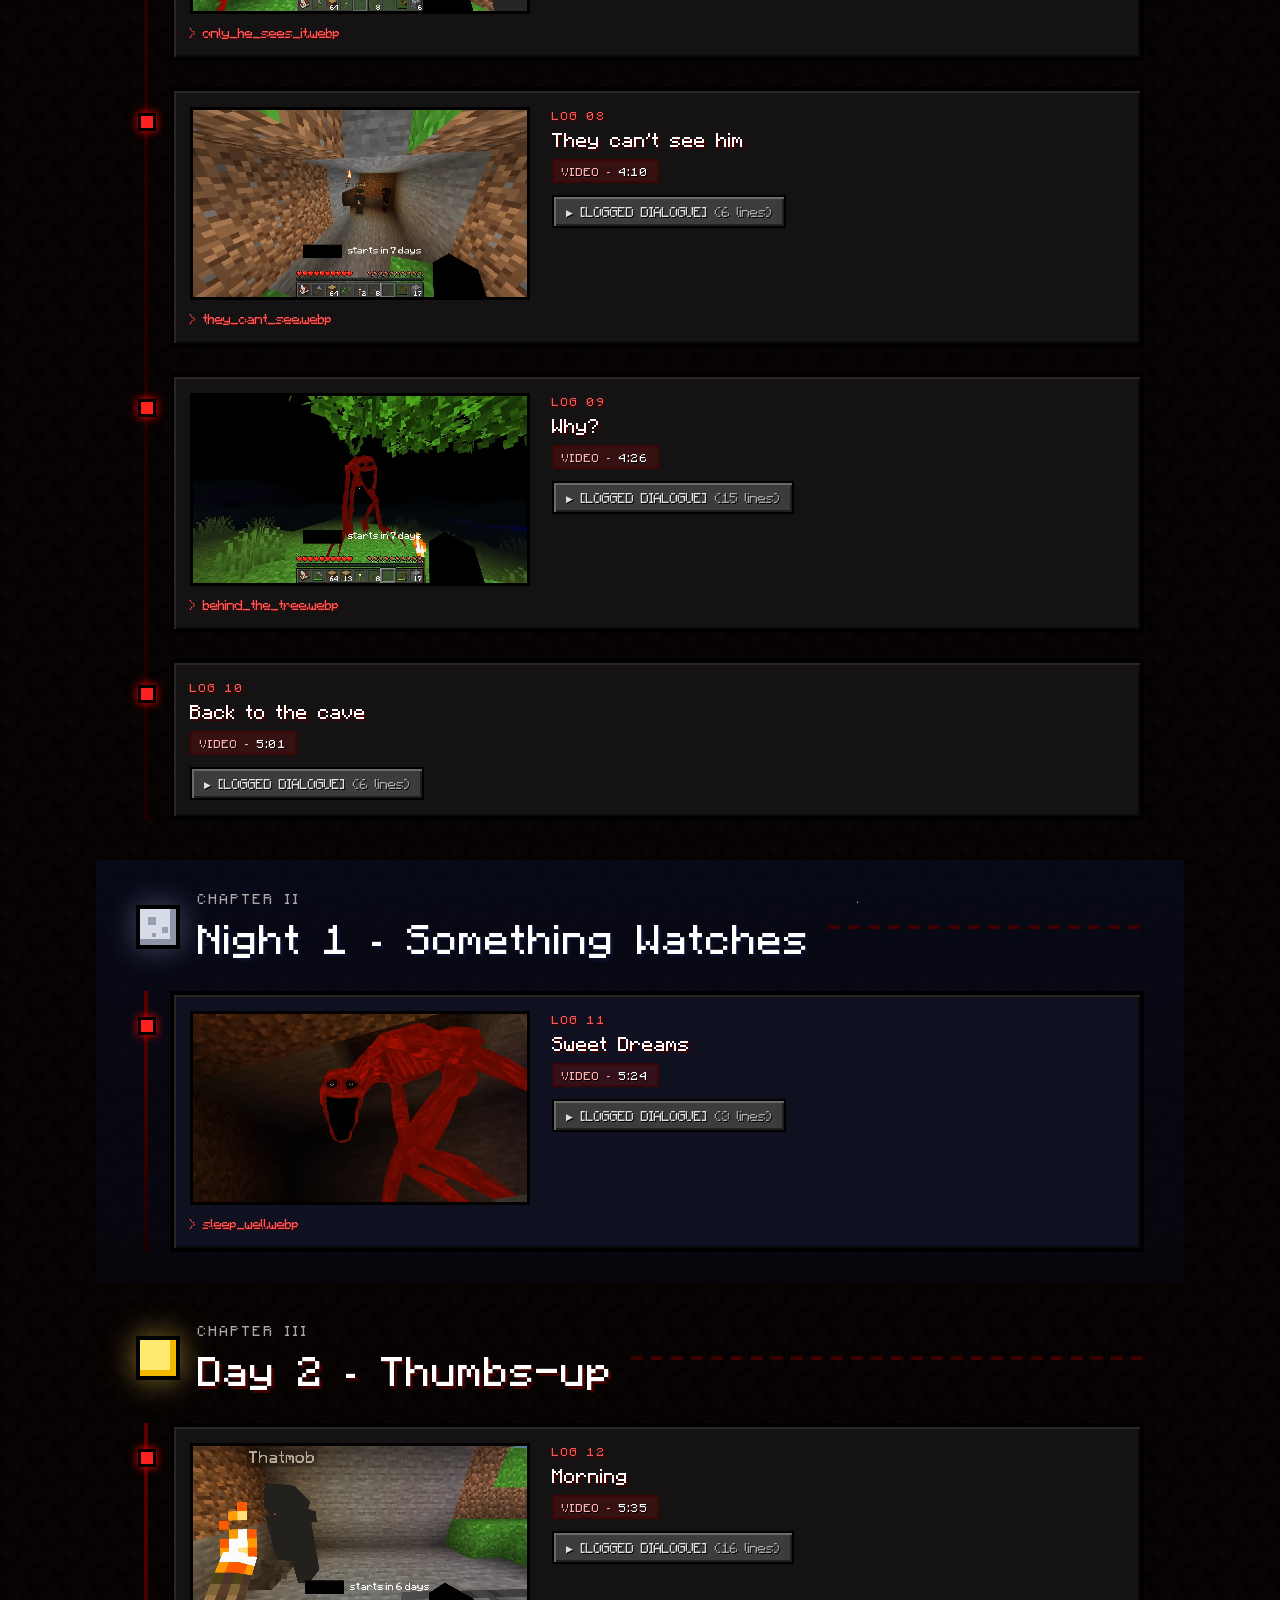
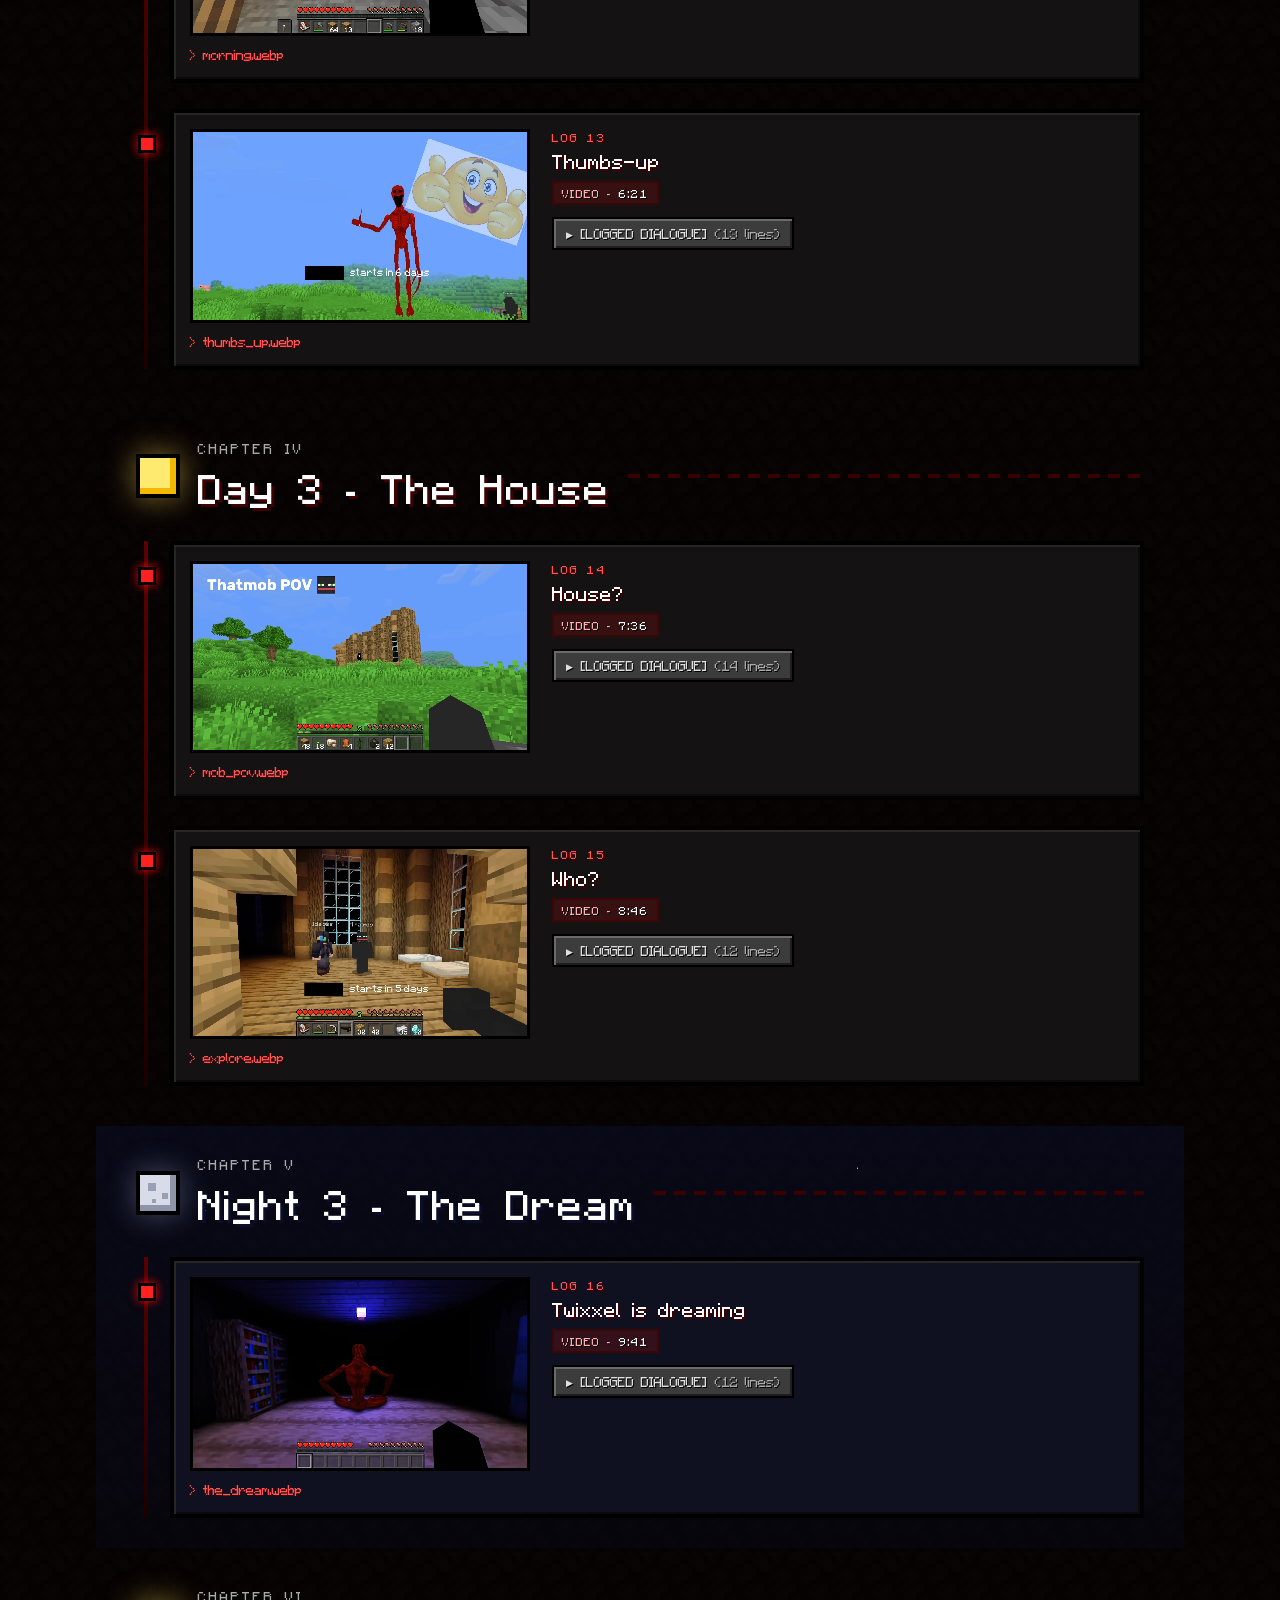
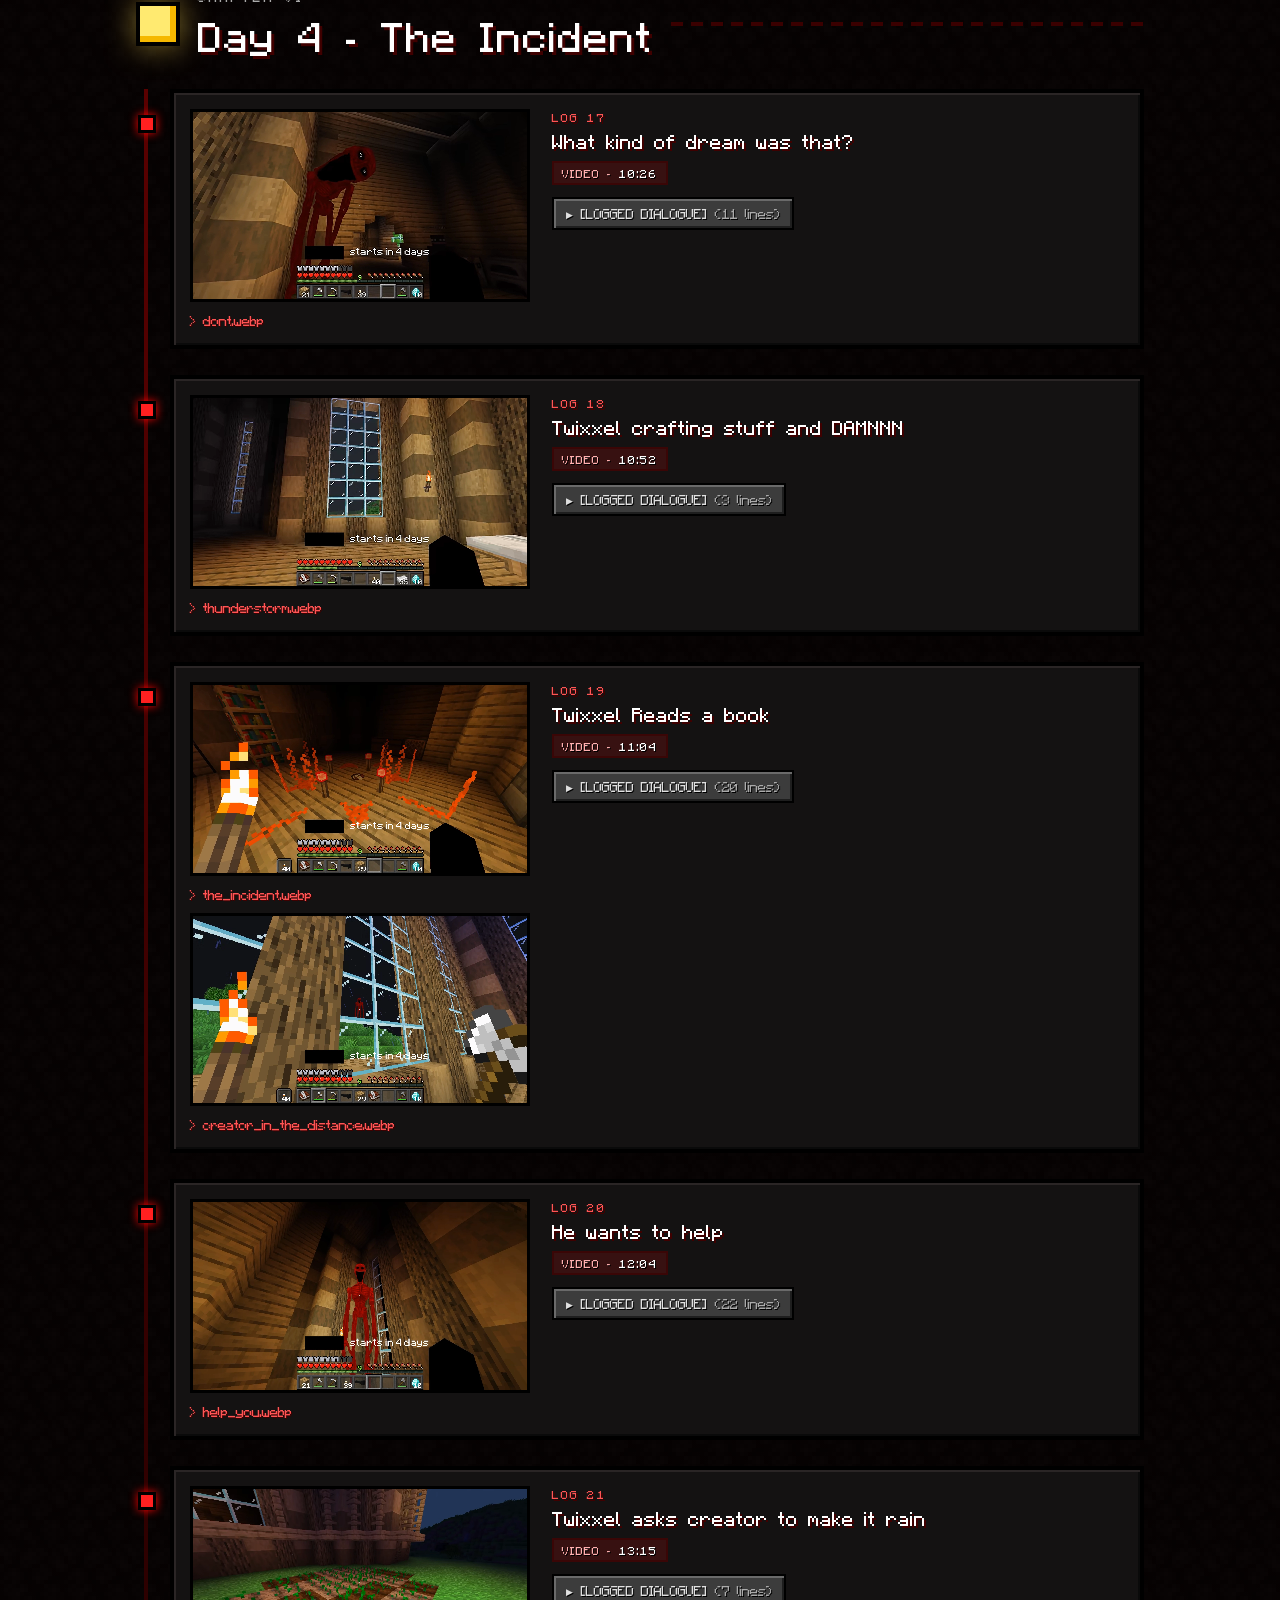
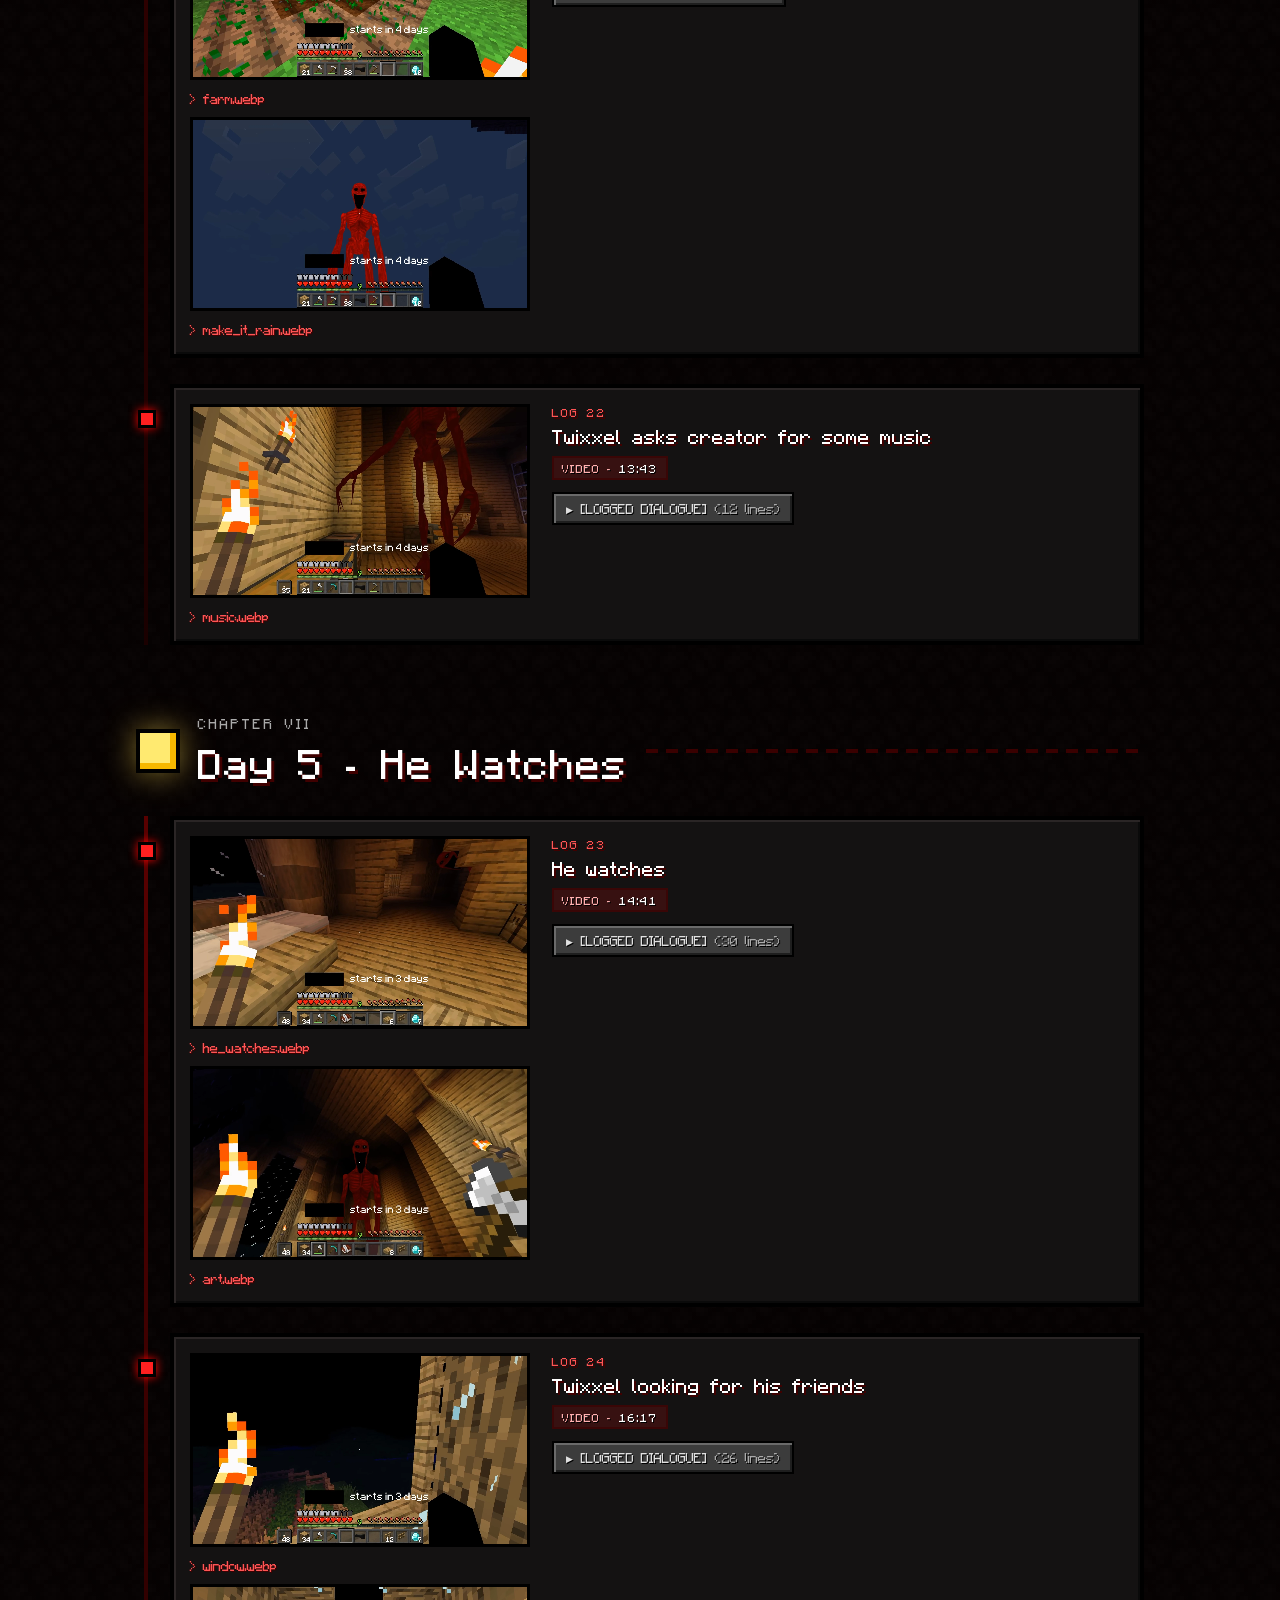
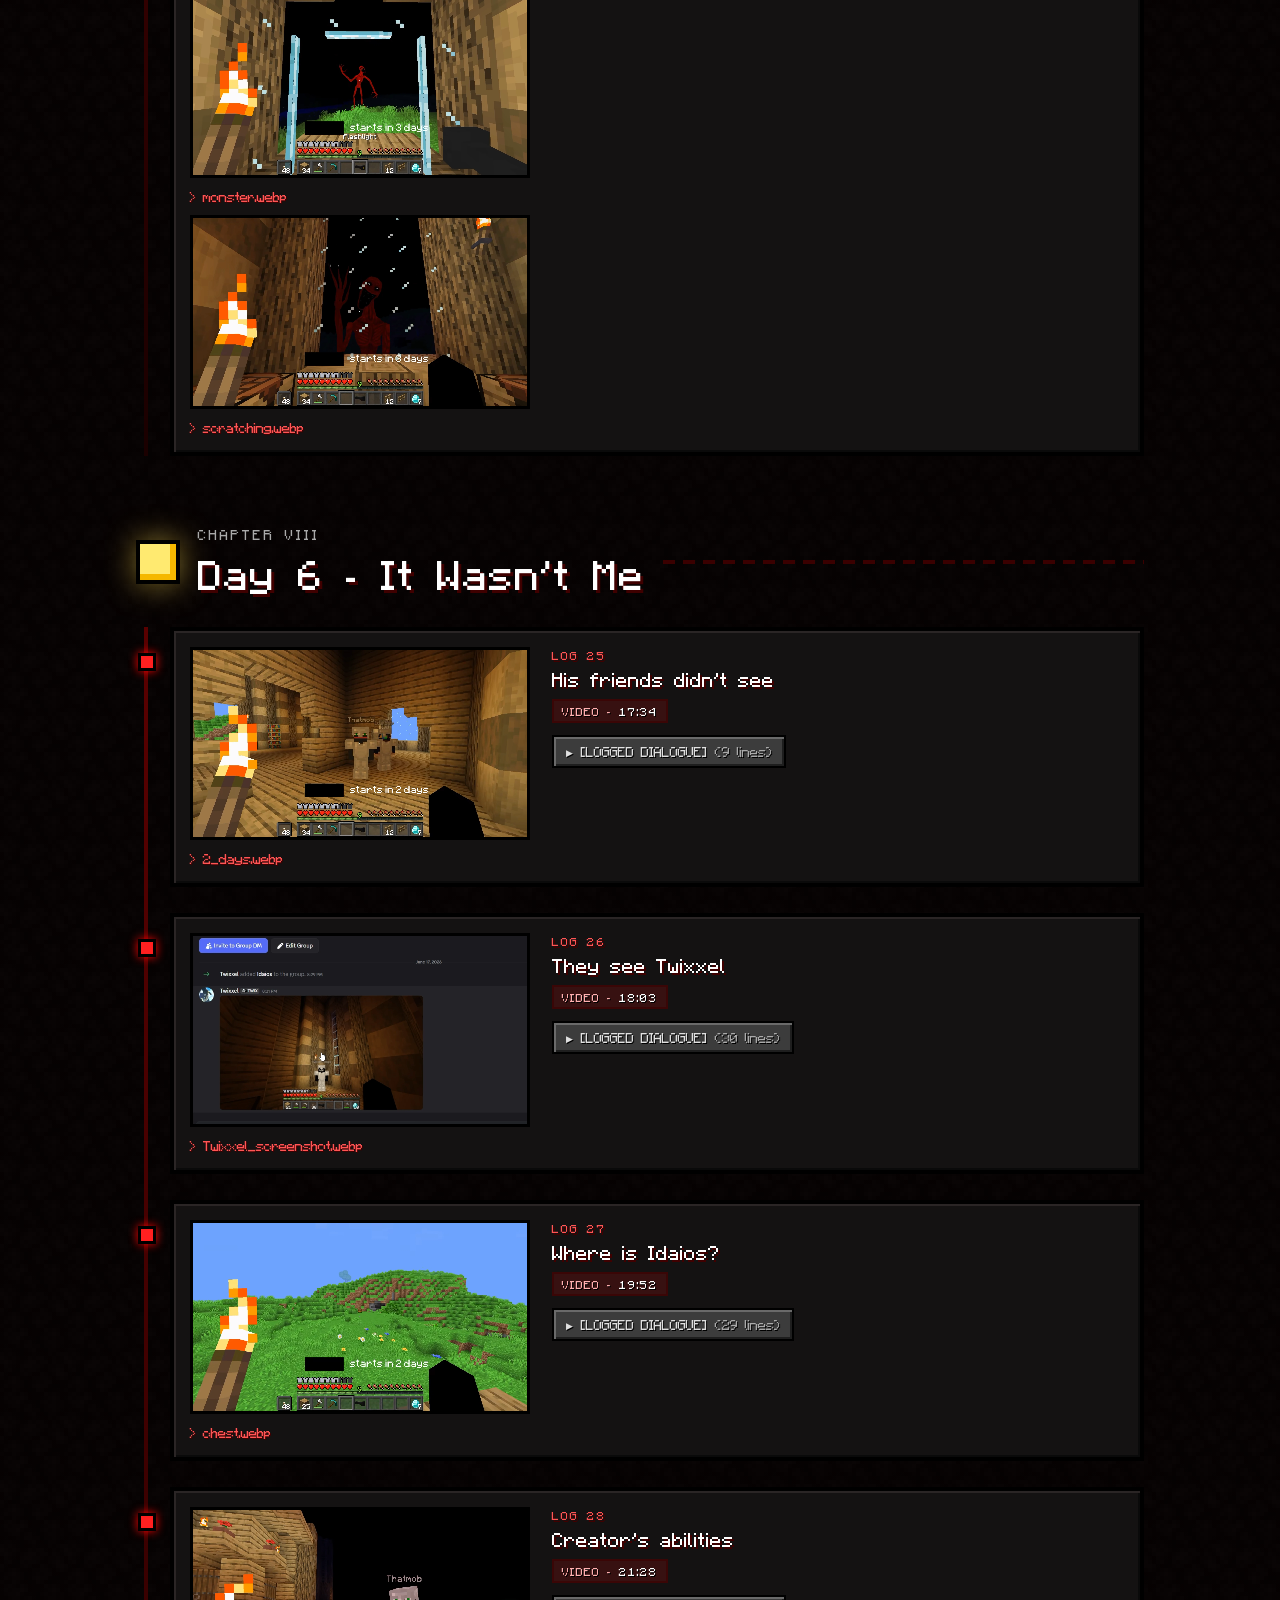
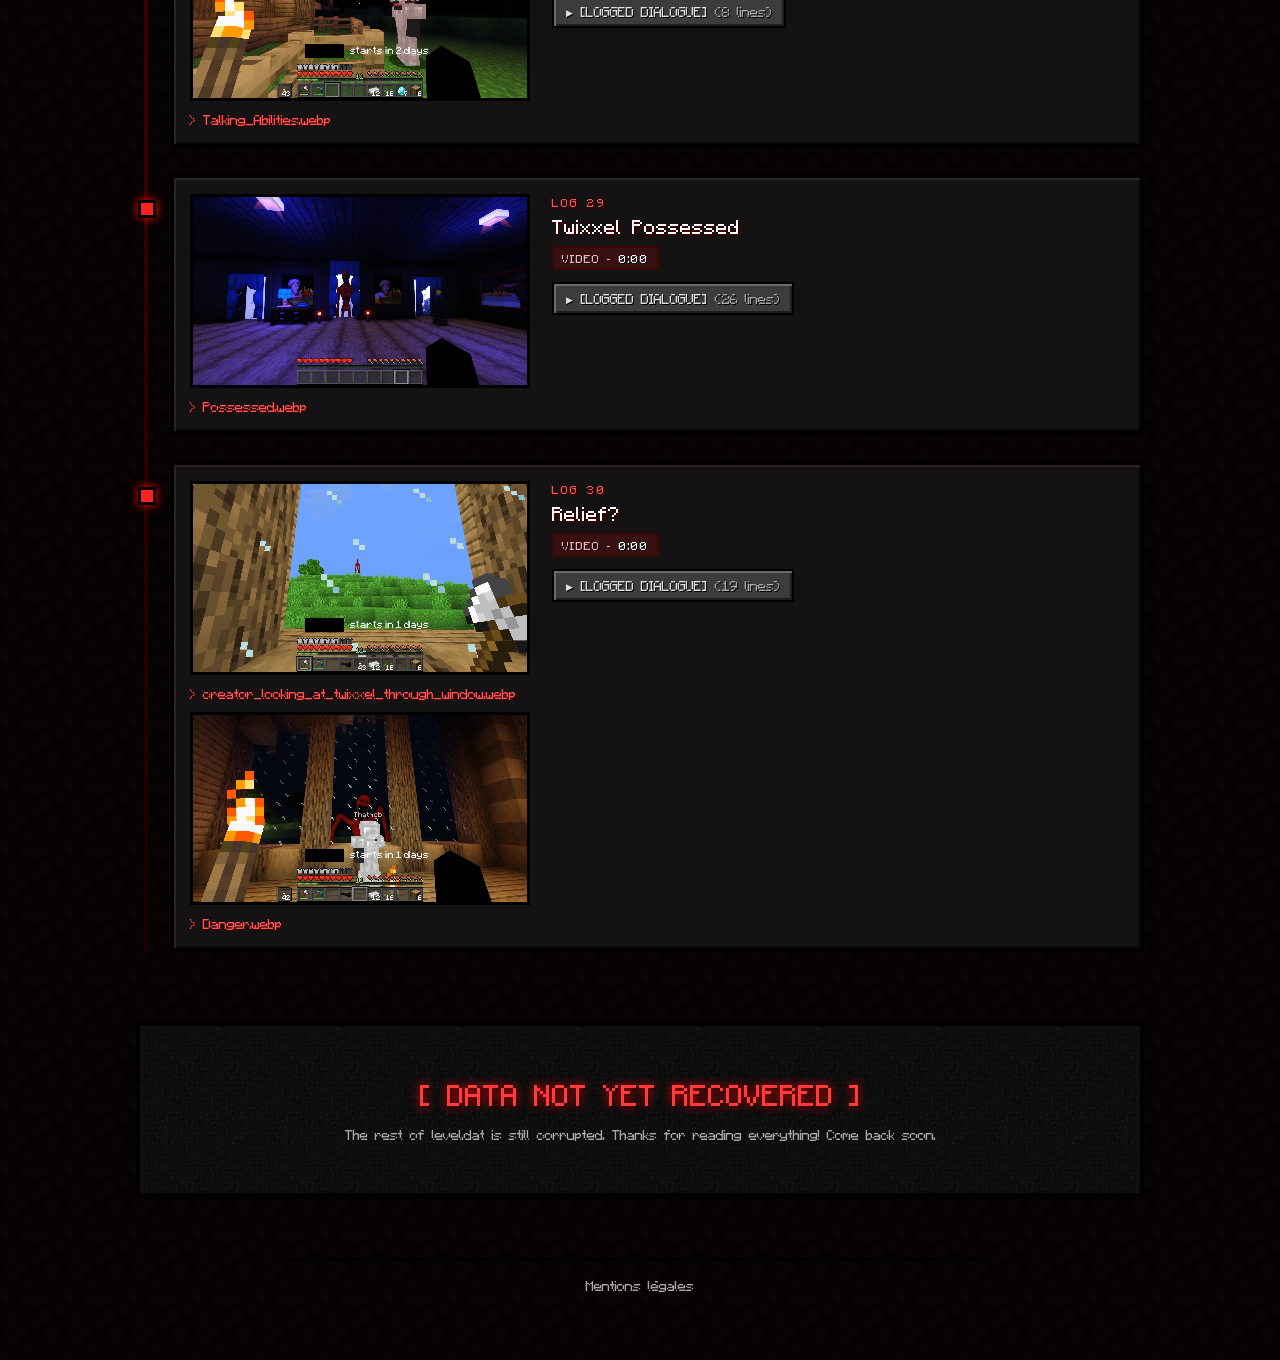
==== commit d4a1cbf9: "Finished the entire Creator First Episode, it took me very long, I will start working on the second " ====
--- a/Characters/Creator/index.html
+++ b/Characters/Creator/index.html
@@ -1840,9 +1840,6 @@
                         <p class="context-note">His friends didn't see</p>
                     </div>
                 </div>
-            </div>
-
-            <div class="wiki-entries">
                 <div data-time="1083" class="wiki-row">
                     <div class="mc-image-slot">
                         <a href="#Twixxel_screenshot" class="img-popup-link">
@@ -1890,9 +1887,6 @@
                         <p class="context-note">They see Twixxel</p>
                     </div>
                 </div>
-            </div>
-
-            <div class="wiki-entries">
                 <div data-time="1192" class="wiki-row">
                     <div class="mc-image-slot">
                         <a href="#chest" class="img-popup-link">
@@ -1944,10 +1938,7 @@
                         <p class="context-note">Where is Idaios?</p>
                     </div>
                 </div>
-            </div>
-
-            <div class="wiki-entries">
-                <div data-time="1192" class="wiki-row">
+                <div data-time="1288" class="wiki-row">
                     <div class="mc-image-slot">
                         <a href="#Talking_Abilities" class="img-popup-link">
                             <img src="Images/Talking_Abilities.webp" alt="Mob and Twixxel talking about Creator's abilities">
@@ -1971,6 +1962,95 @@
                         <p class="context-note">Creator's abilities</p>
                     </div>
                 </div>
+                <div data-time="0" class="wiki-row">
+                    <div class="mc-image-slot">
+                        <a href="#Possessed" class="img-popup-link">
+                            <img src="Images/Possessed.webp" alt="Twixxel Possessed ">
+                        </a>
+                        <p class="file-name">&gt; Possessed.webp</p>
+                    </div>
+                    <div class="text-slot">
+                        <details class="mc-dropdown">
+                            <summary><span class="quote-title"><span class="dropdown-arrow">▶</span> [LOGGED DIALOGUE]</span></summary>
+                            <div class="quote-text">
+                                <p class="char-thatmob">&lt;Thatmob&gt; What the hell is this music?</p>
+                                <p class="char-twixxel">&lt;Twixxel_lesgo&gt; Ignore it. I'll turn it off.</p>
+                                <p class="char-thatmob">&lt;Thatmob&gt; Alright, first I'm going to barricade the windows, we need to stay safe until we figure this out.</p>
+                                <p class="char-twixxel">&lt;Twixxel_lesgo&gt; I took care of the entrance</p>
+                                <p class="char-thatmob">&lt;Thatmob&gt; Dang it! Bro I'm sorry, we should have listened, </p>
+                                <p class="action"> Twixxel rotates 180 degrees</p>
+                                <div class="mc-image-slot">
+                                    <a href="#Creator" class="img-popup-link">
+                                        <img src="Images/Creator.webp" alt="Creator Behind mob and Twixxel">
+                                    </a>
+                                    <p class="file-name">&gt; Creator.webp</p>
+                                </div>
+                                <p class="char-thatmob">&lt;Thatmob&gt; Now Idaios is missing and something is after us, I knew I should've just...</p>
+                                <p class="char-twixxel">&lt;Twixxel_lesgo&gt; Mob?</p>
+                                <p class="char-thatmob">&lt;Thatmob&gt; Yeah?</p>
+                                <p class="action"> Creator jumps on Twixxel</p>
+                                <p class="char-twixxel">&lt;Twixxel_lesgo&gt; NO!</p>
+                                <p class="char-thatmob">&lt;Thatmob&gt; What the? Twixxel?</p>
+                                <p class="action"> Twixxel is possessed, he wakes up in blue room <br>(See image)</p>
+                                <p class="char-twixxel">&lt;Twixxel_lesgo&gt; What the hell? Oh my god... Wha- is he controlling me? No...</p>
+                                <p class="char-twixxel">&lt;Twixxel_lesgo&gt; HEY! HEY STOP! Whatever you're doing!</p>
+                                <p class="char-thatmob">&lt;Thatmob&gt; Twixxel answer me bro! Calm down... this isn't you...</p>
+                                <p class="action"> Twixxel (Creator) takes out the knife</p>
+                                <p class="char-thatmob">&lt;Thatmob&gt; Oh shit... Twixxel... fight back... don't let it get the better of you... You can do this Twixxel, I know you can.</p>
+                                <p class="char-thatmob">&lt;Thatmob&gt; Twixxel... Scream at it! Scream at it!</p>
+                                <p class="action"> Twixxel Screams as hard as he can</p>
+                                <p class="action"> Twixxel (Creator) runs to mob and misses him, hitting the wall with the knife</p>
+                                <p class="char-thatmob">&lt;Thatmob&gt; Twixxel stop! Scream at it!</p>
+                                <p class="char-thatmob">&lt;Thatmob&gt; Twixxel stop! Scream at it as loud as you can!</p>
+                                <p class="char-twixxel">&lt;Twixxel_lesgo&gt; JUST STOP! Please...</p>
+                                <p class="action"> Twixxel "fights" agaist creator</p>
+                            </div>
+                        </details>
+                        <p class="context-note">Twixxel Possessed</p>
+                    </div>
+                </div>
+                <div data-time="0" class="wiki-row">
+                    <div class="mc-image-slot">
+                        <a href="#creator_looking_at_twixxel_through_window" class="img-popup-link">
+                            <img src="Images/creator_looking_at_twixxel_through_window.webp" alt="Creator looking at Twixxel through the window ">
+                        </a>
+                        <p class="file-name">&gt; creator_looking_at_twixxel_through_window.webp</p>
+                        <a href="#Danger" class="img-popup-link">
+                            <img src="Images/Danger.webp" alt="Creator behind mob">
+                        </a>
+                        <p class="file-name">&gt; Danger.webp</p>
+                    </div>
+                    <div class="text-slot">
+                        <details class="mc-dropdown">
+                            <summary><span class="quote-title"><span class="dropdown-arrow">▶</span> [LOGGED DIALOGUE]</span></summary>
+                            <div class="quote-text">
+                                <p class="char-thatmob">&lt;Thatmob&gt; Twix?</p>
+                                <p class="char-twixxel">&lt;Twixxel_lesgo&gt; Yes, yes, it’s me. Oh god, that could have ended badly, dude.</p>
+                                <p class="char-thatmob">&lt;Thatmob&gt; Dude what the hell? Now I know exactly what you meant about the creature, we have to stop it!</p>
+                                <p class="char-twixxel">&lt;Twixxel_lesgo&gt; Dude, I couldn't even scream anymore...</p>
+                                <p class="action"> Twixxel looks at the window and sees creator</p>
+                                <p class="char-thatmob">&lt;Thatmob&gt; Let me craft something that I found. That... Can help agaist the creature</p>
+                                <p class="char-twixxel">&lt;Twixxel_lesgo&gt; Mob?</p>
+                                <p class="char-thatmob">&lt;Thatmob&gt; Yeah?</p>
+                                <p class="char-twixxel">&lt;Twixxel_lesgo&gt; I freaking see it again... you can't see it I know, but from my vision, it's there.</p>
+                                <p class="char-thatmob">&lt;Thatmob&gt; Twixxel?</p>
+                                <p class="char-twixxel">&lt;Twixxel_lesgo&gt; Yeah?</p>
+                                <p class="char-thatmob">&lt;Thatmob&gt; I... see it too</p>
+                                <p class="char-twixxel">&lt;Twixxel_lesgo&gt; Wait, what did you say?</p>
+                                <p class="char-thatmob">&lt;Thatmob&gt; I see it too! exactly where you're staring at.</p>
+                                <p class="char-twixxel">&lt;Twixxel_lesgo&gt; Mob, stay away from the window, right now...</p>
+                                <p class="char-thatmob">&lt;Thatmob&gt; It's staring at us! And why the hell does it look like that?</p>
+                                <p class="char-twixxel">&lt;Twixxel_lesgo&gt; Mob I said stay away from the window! Right now! You never know what's its next move!</p>
+                                <p class="action"> Creator sprints to the window</p>
+                                <p class="char-twixxel">&lt;Twixxel_lesgo&gt; MOB DON'T! STOP!</p>
+                            </div>
+                        </details>
+                        <p class="context-note">Relief?</p>
+                    </div>
+                </div>
+
+
+
             </div>
 
 
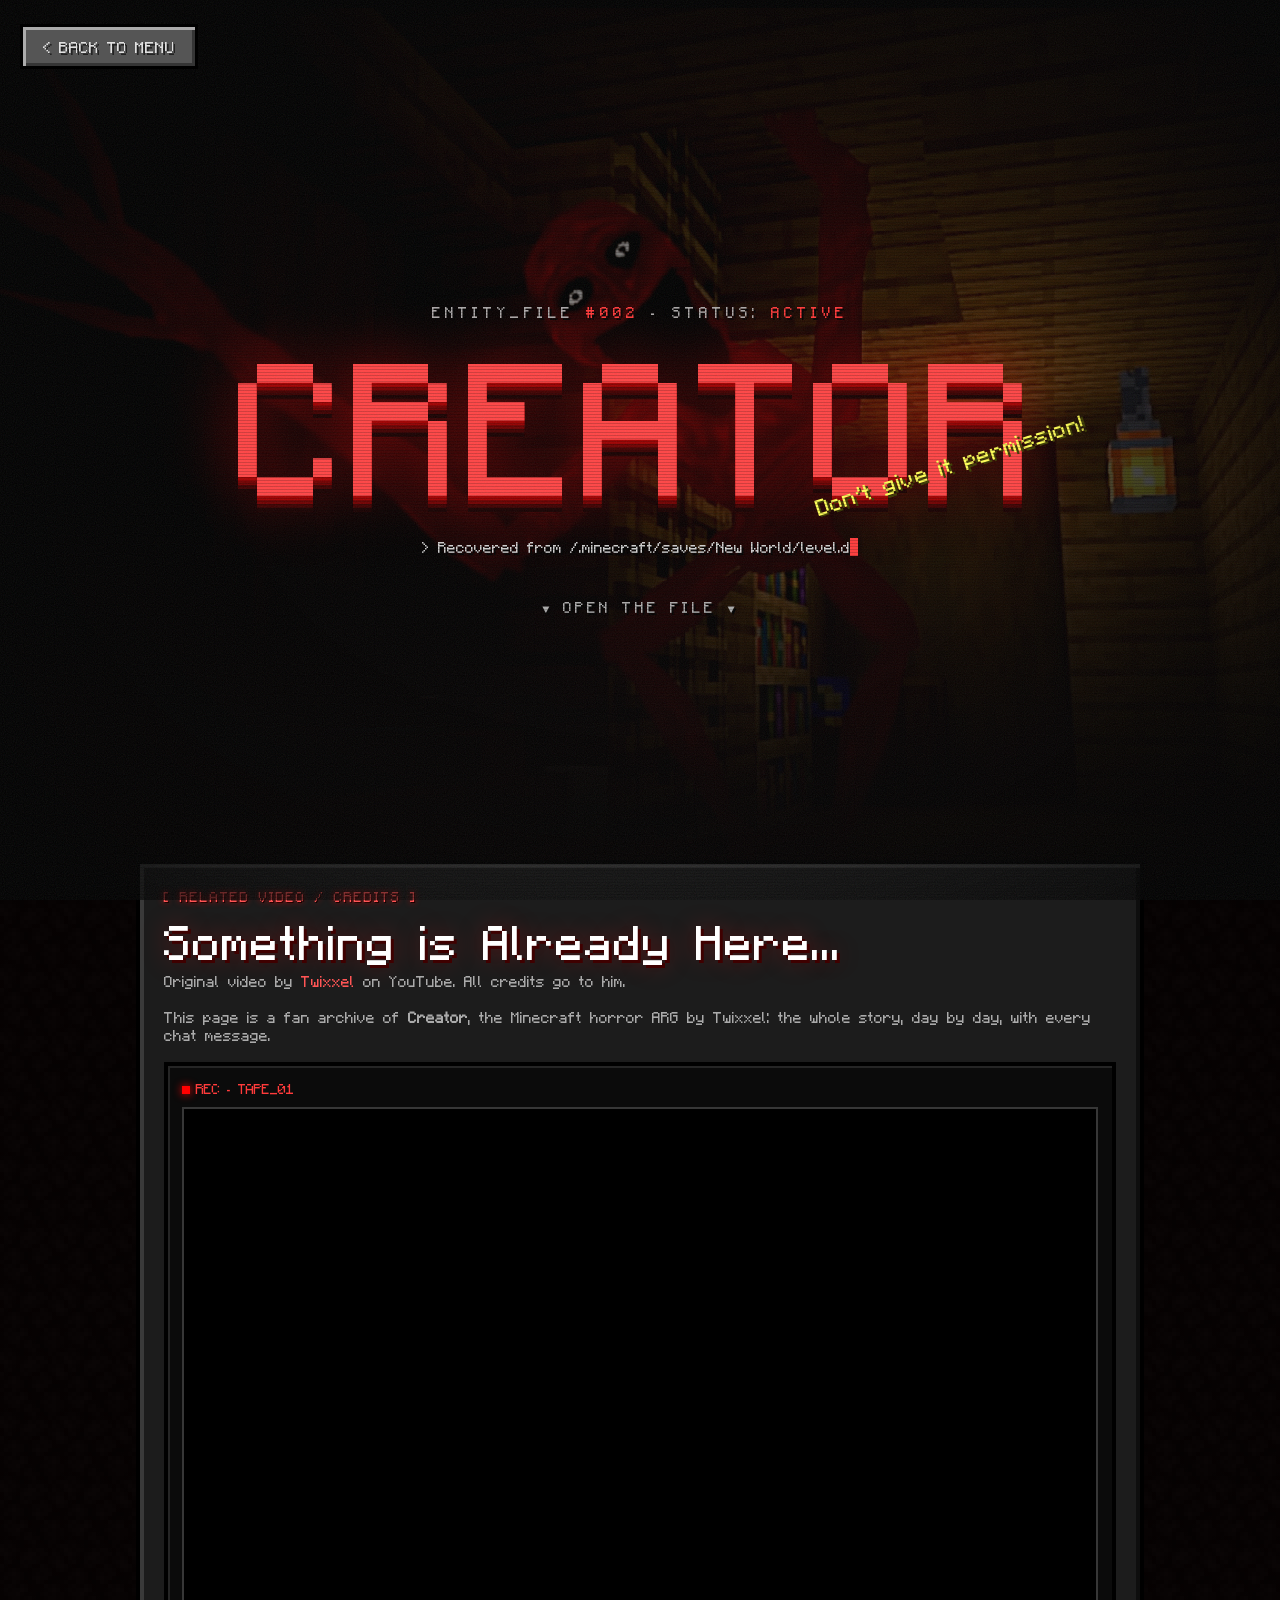
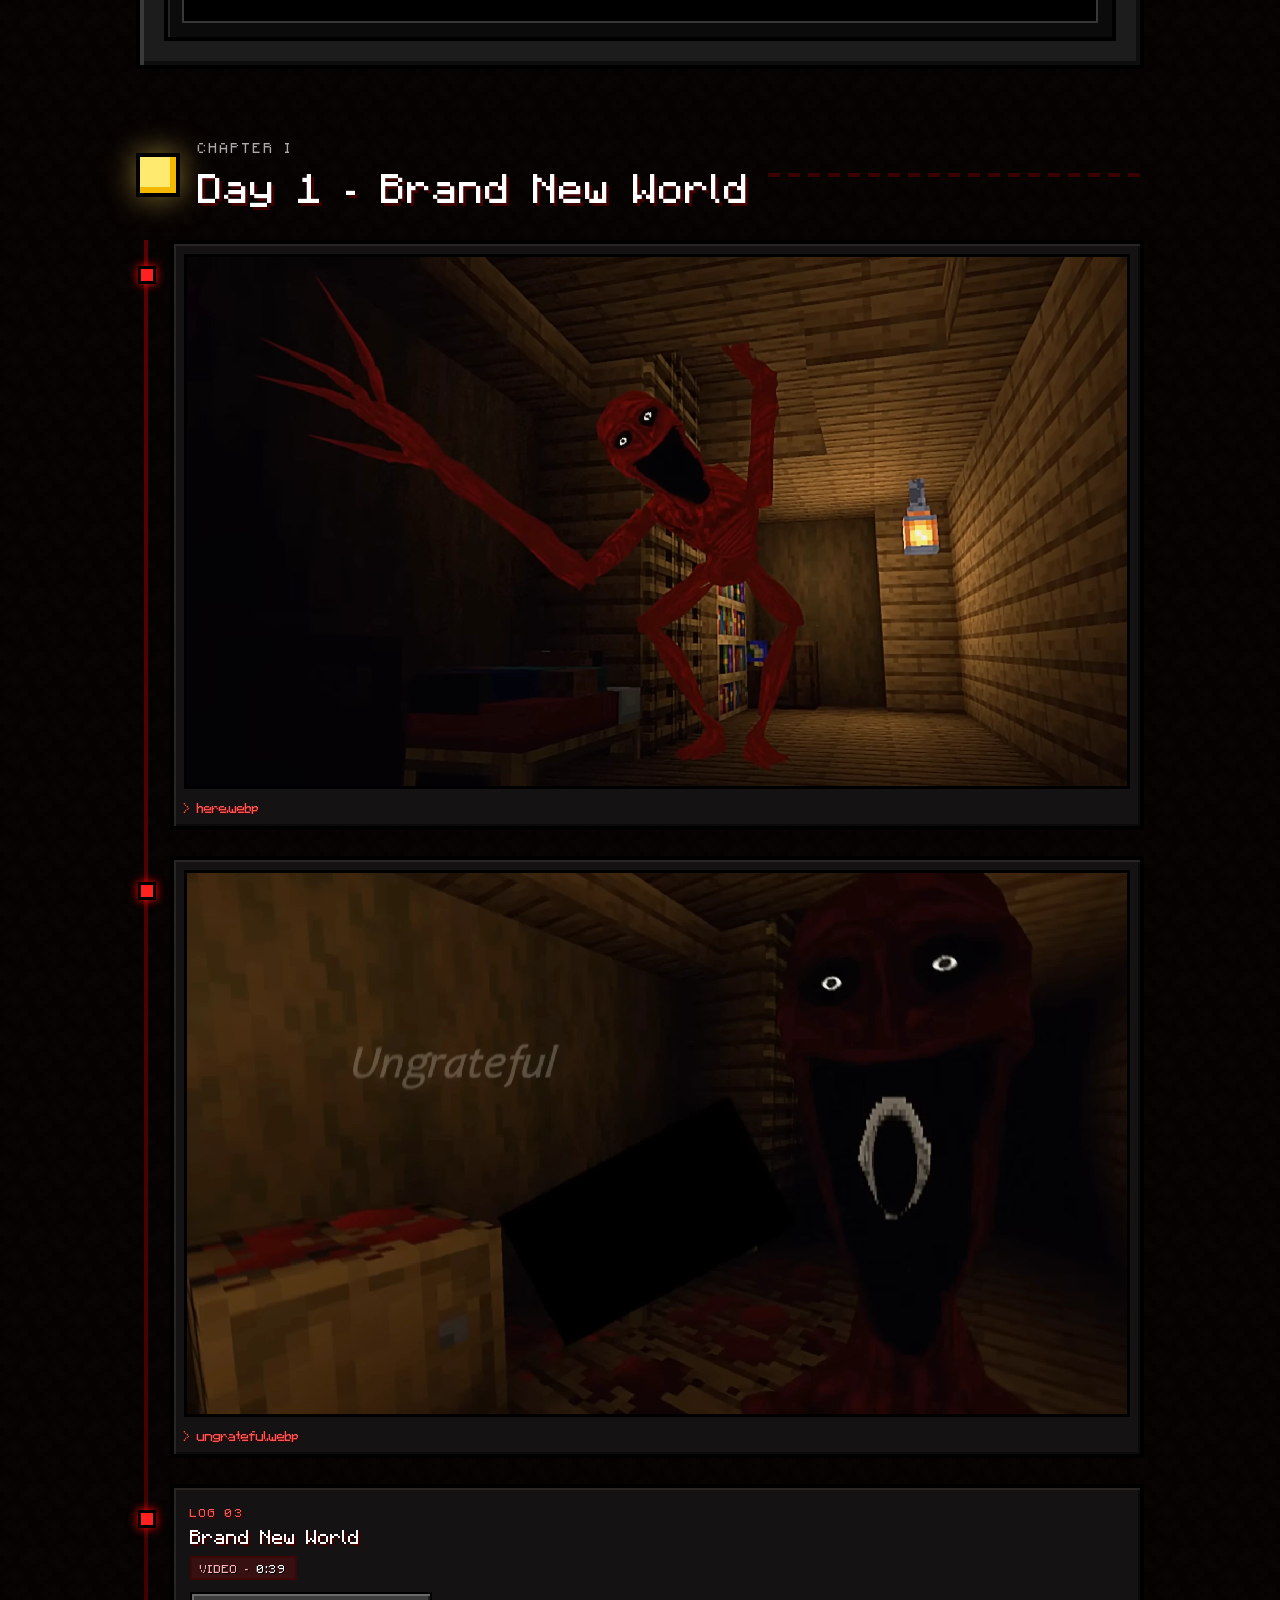
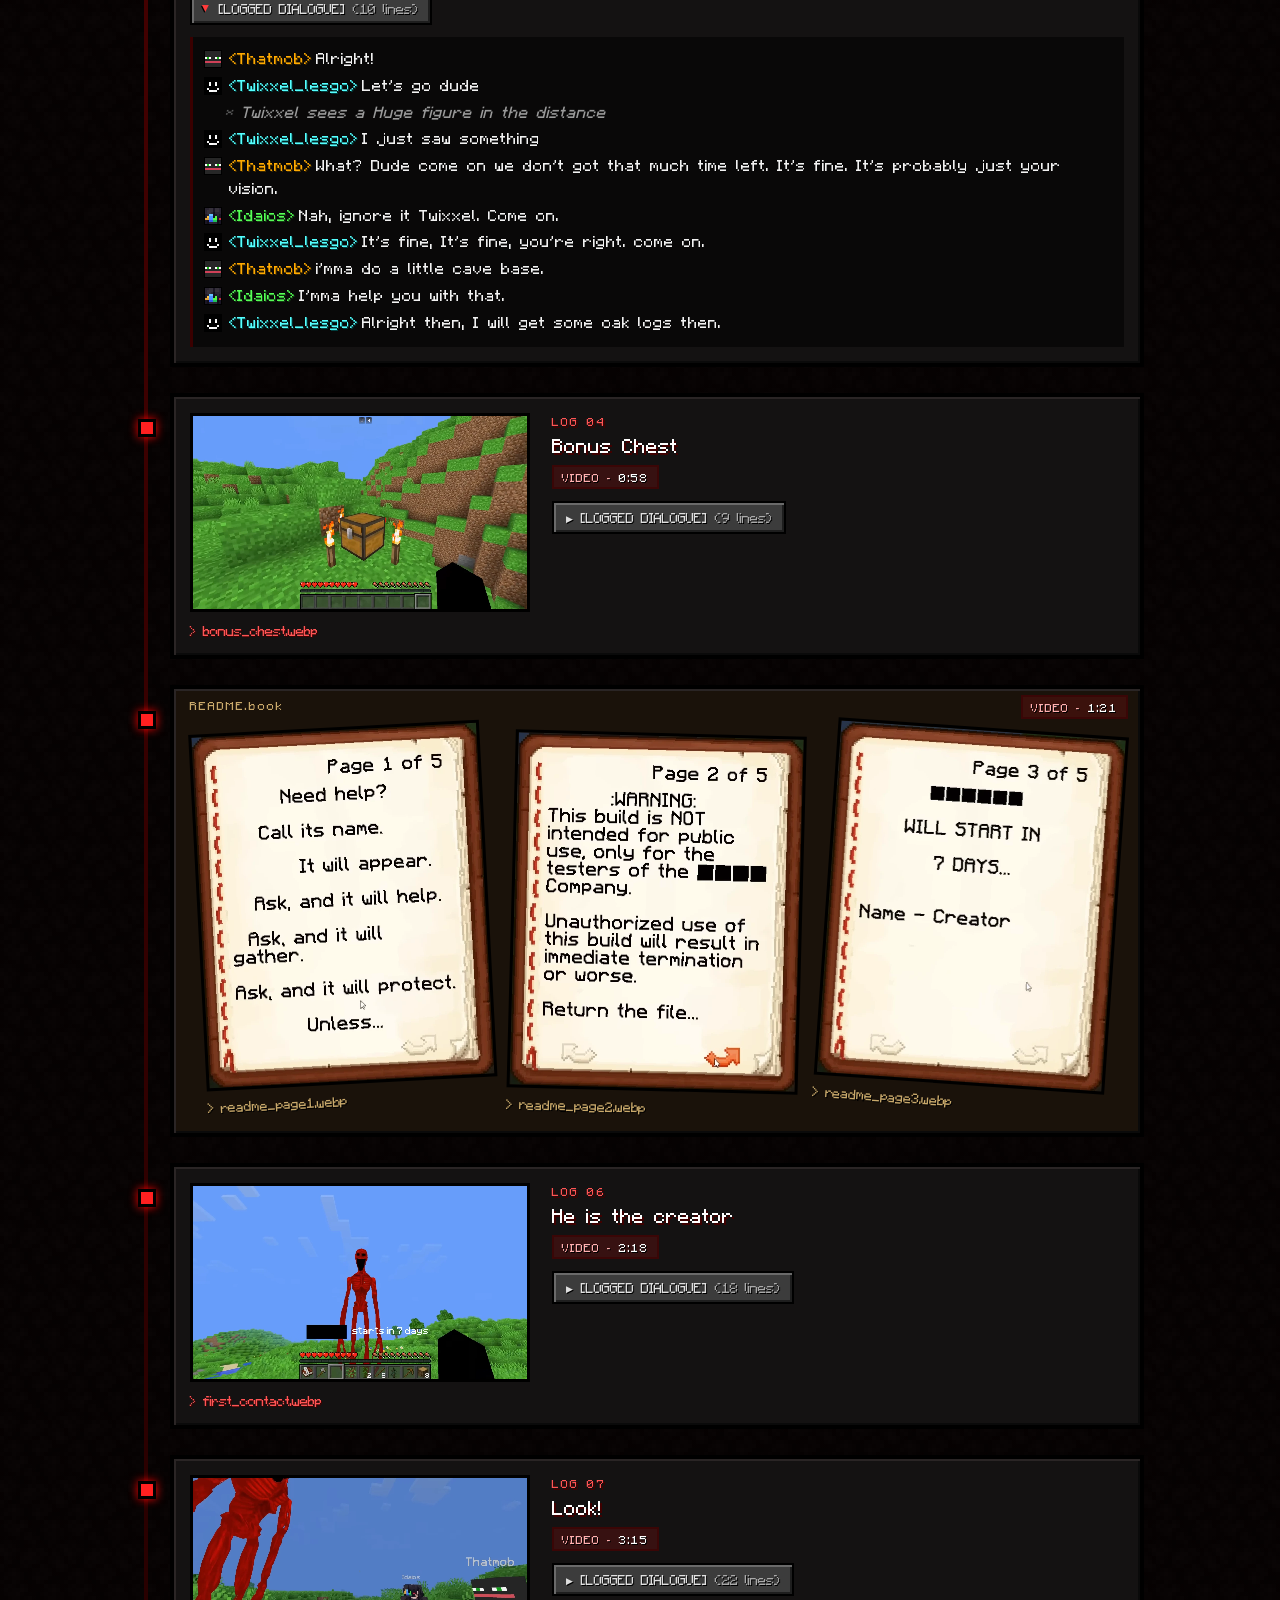
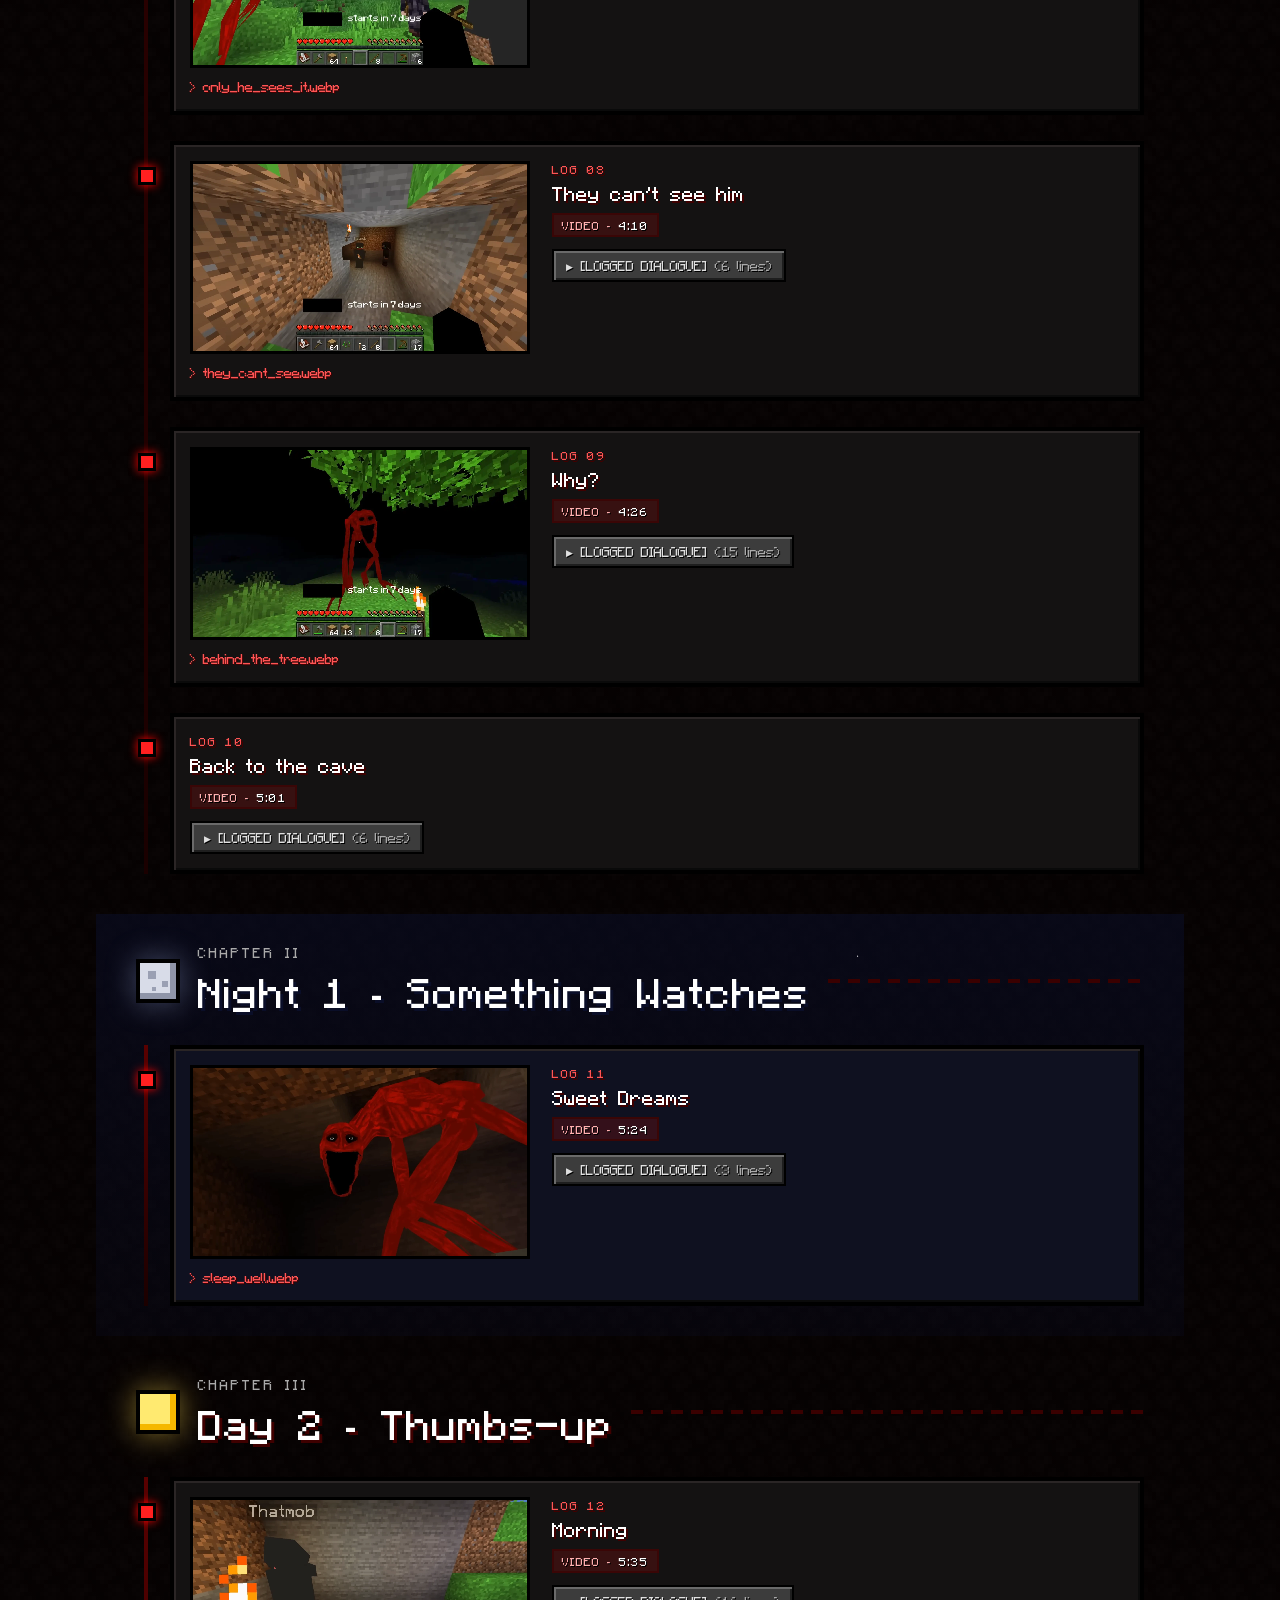
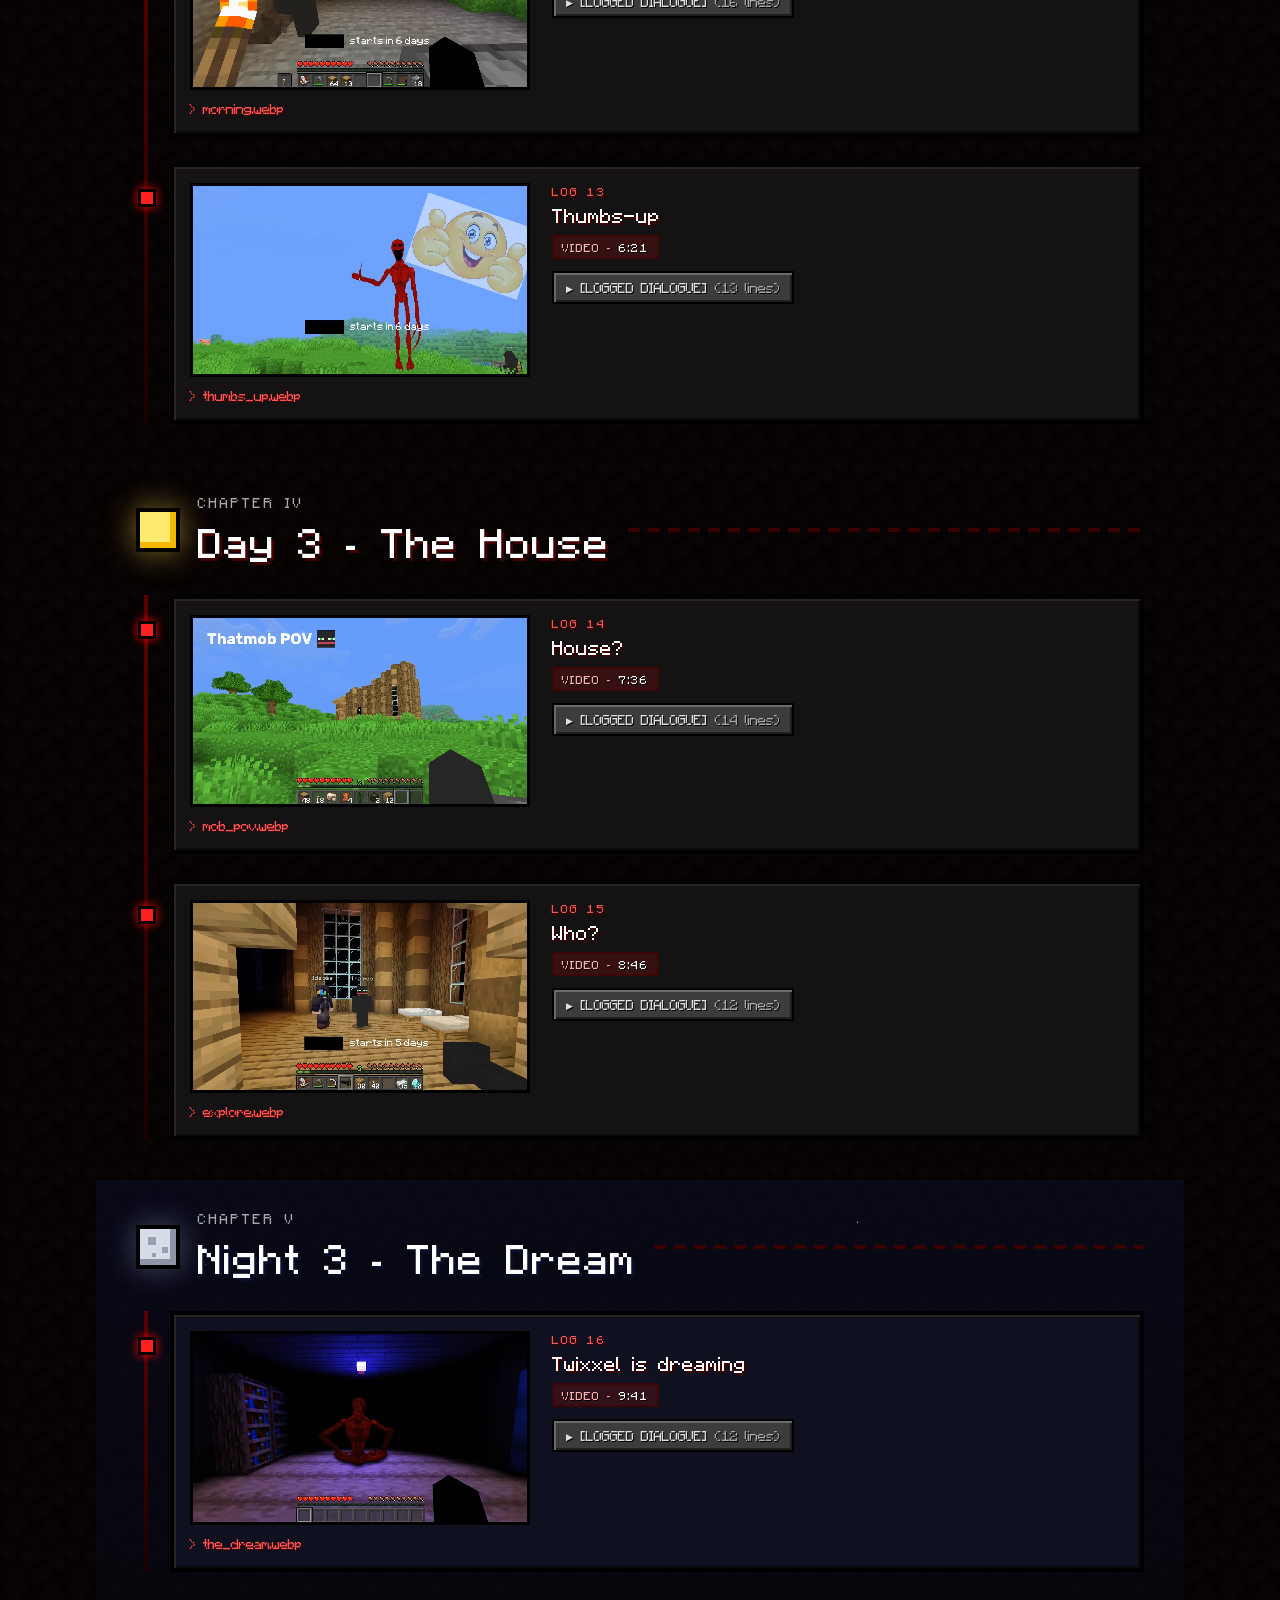
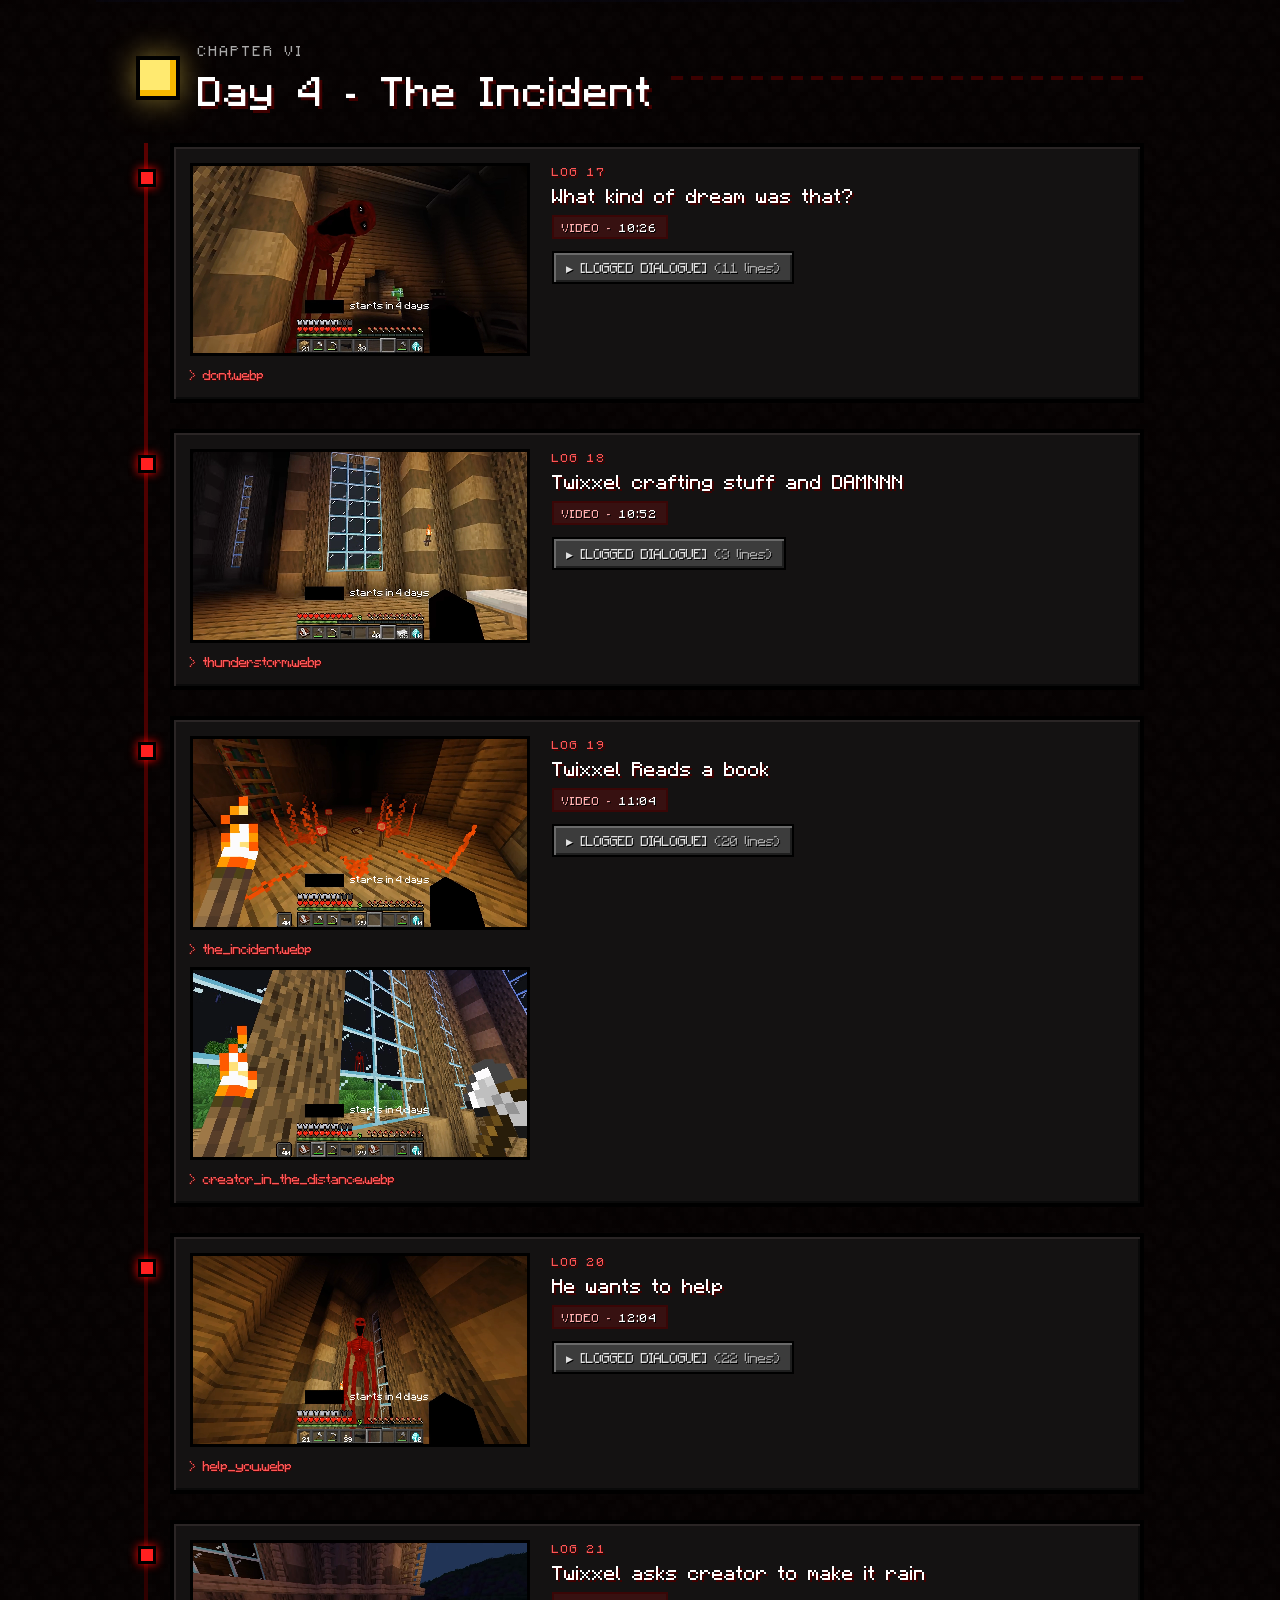
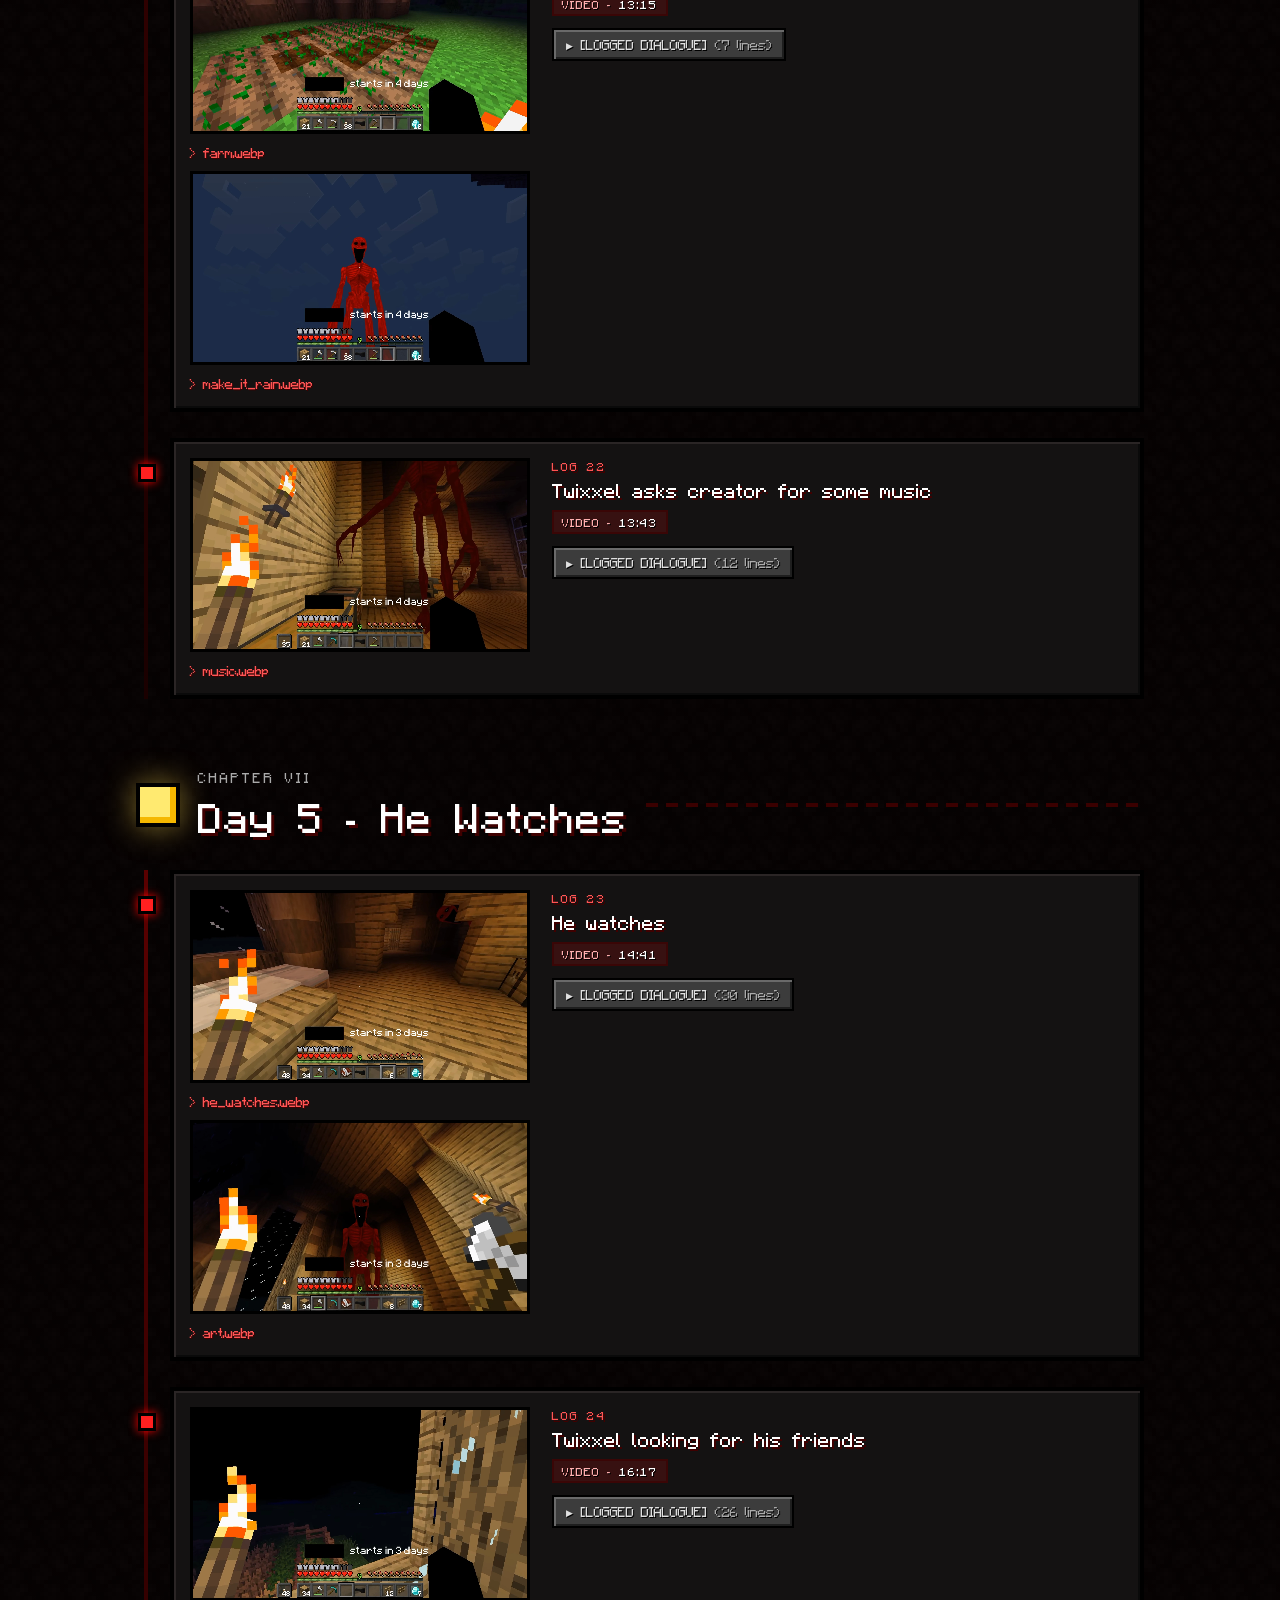
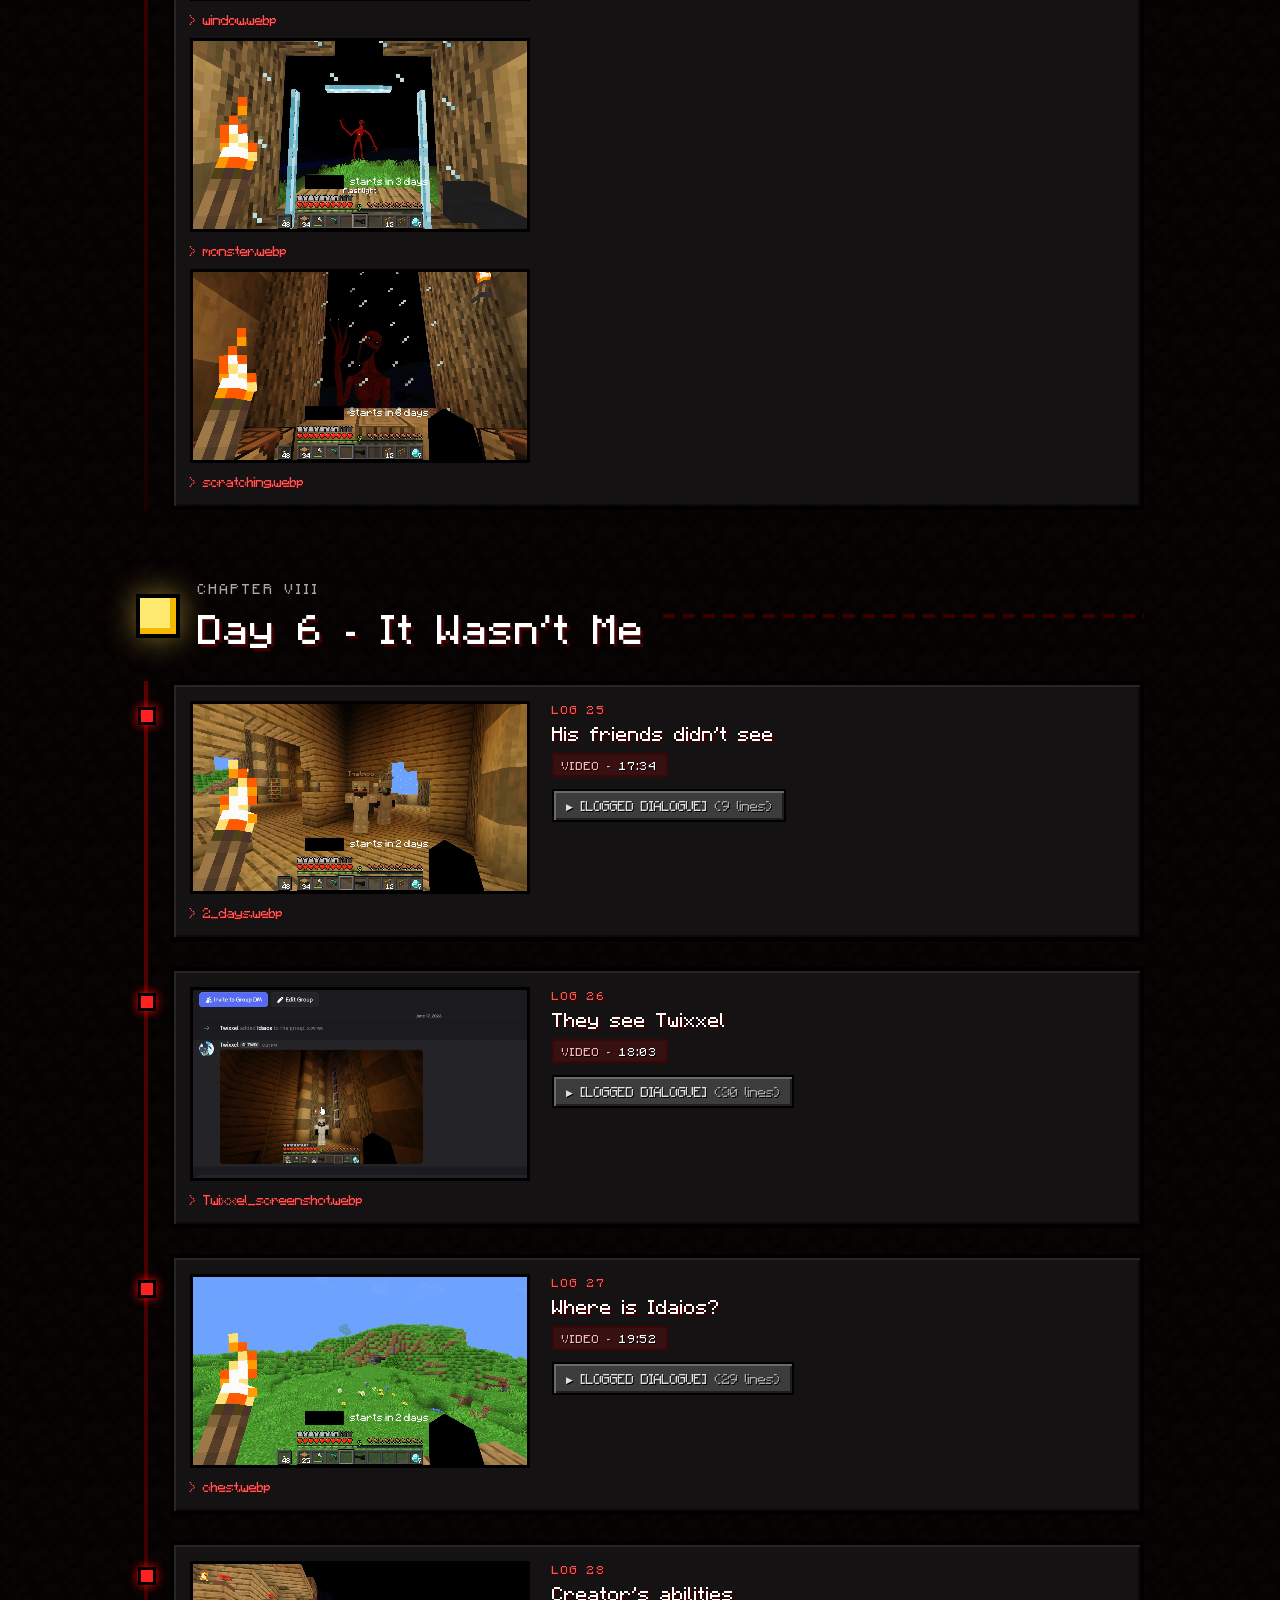
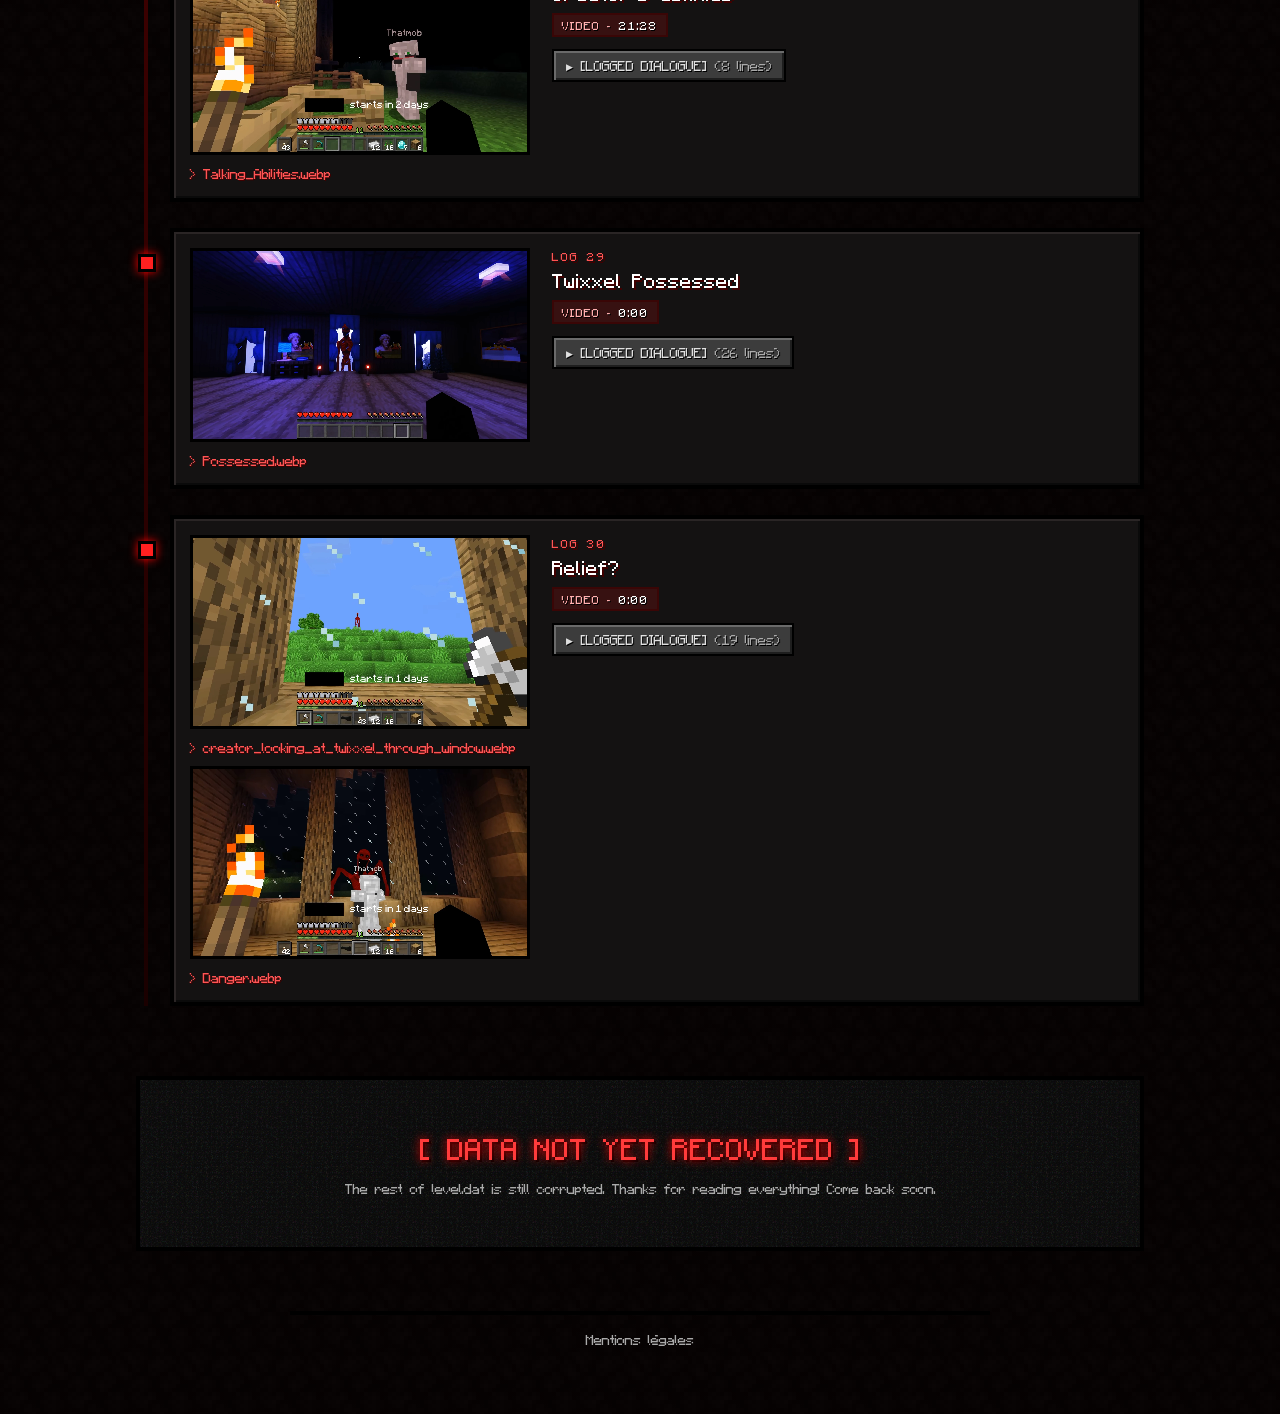
==== commit 868033ea: "Added SEO: page titles and descriptions, robots.txt and sitemap.xml. The Creator page gets a canonic" ====
--- a/Characters/Creator/index.html
+++ b/Characters/Creator/index.html
@@ -4,7 +4,28 @@
     <meta charset="UTF-8">
     <meta name="viewport" content="width=device-width, initial-scale=1.0">
     <link rel="icon" type="image/png" href="Creator.png">
-    <title>Archive - Creator</title>
+    <title>Creator Minecraft ARG (Twixxel): Full Story &amp; Dialogues</title>
+    <meta name="description" content="Fan archive of Creator, the Minecraft horror ARG by Twixxel (Something is Already Here...). Every day and night, every chat message and every clue of the Creator entity, chapter by chapter.">
+    <link rel="canonical" href="https://arg.amaicraft.fr/Characters/Creator/">
+    <meta property="og:type" content="article">
+    <meta property="og:site_name" content="Minecraft Horror Archives">
+    <meta property="og:title" content="Creator: the Minecraft ARG by Twixxel, archived">
+    <meta property="og:description" content="The full story of Creator, the Minecraft horror ARG by Twixxel, with every dialogue, chapter by chapter.">
+    <meta property="og:url" content="https://arg.amaicraft.fr/Characters/Creator/">
+    <meta property="og:image" content="https://arg.amaicraft.fr/Characters/Creator/Images/Creator.webp">
+    <meta name="twitter:card" content="summary_large_image">
+    <script type="application/ld+json">
+    {
+        "@context": "https://schema.org",
+        "@type": "Article",
+        "headline": "Creator Minecraft ARG (Twixxel): Full Story & Dialogues",
+        "about": { "@type": "CreativeWork", "name": "Creator", "genre": "Minecraft ARG", "creator": { "@type": "Person", "name": "Twixxel" } },
+        "author": { "@type": "Person", "name": "Amai" },
+        "image": "https://arg.amaicraft.fr/Characters/Creator/Images/Creator.webp",
+        "video": { "@type": "VideoObject", "name": "Something is Already Here...", "embedUrl": "https://www.youtube.com/embed/6MkxADy0wAs", "thumbnailUrl": "https://i.ytimg.com/vi/6MkxADy0wAs/hqdefault.jpg" },
+        "mainEntityOfPage": "https://arg.amaicraft.fr/Characters/Creator/"
+    }
+    </script>
     <script>document.documentElement.classList.add("js");</script>
     <style>
         @font-face {
@@ -1023,6 +1044,7 @@
             <p class="label">[ RELATED VIDEO / CREDITS ]</p>
             <h2 class="credits-title">Something is Already Here...</h2>
             <p class="credits-by">Original video by <a href="https://www.youtube.com/watch?v=6MkxADy0wAs" target="_blank" rel="noopener">Twixxel</a> on YouTube. All credits go to him.</p>
+            <p class="credits-by">This page is a fan archive of <b>Creator</b>, the Minecraft horror ARG by Twixxel: the whole story, day by day, with every chat message.</p>
             <div class="tape">
                 <div class="tape-head"><span class="rec">REC &middot; TAPE_01</span></div>
                 <div class="video-wrapper">
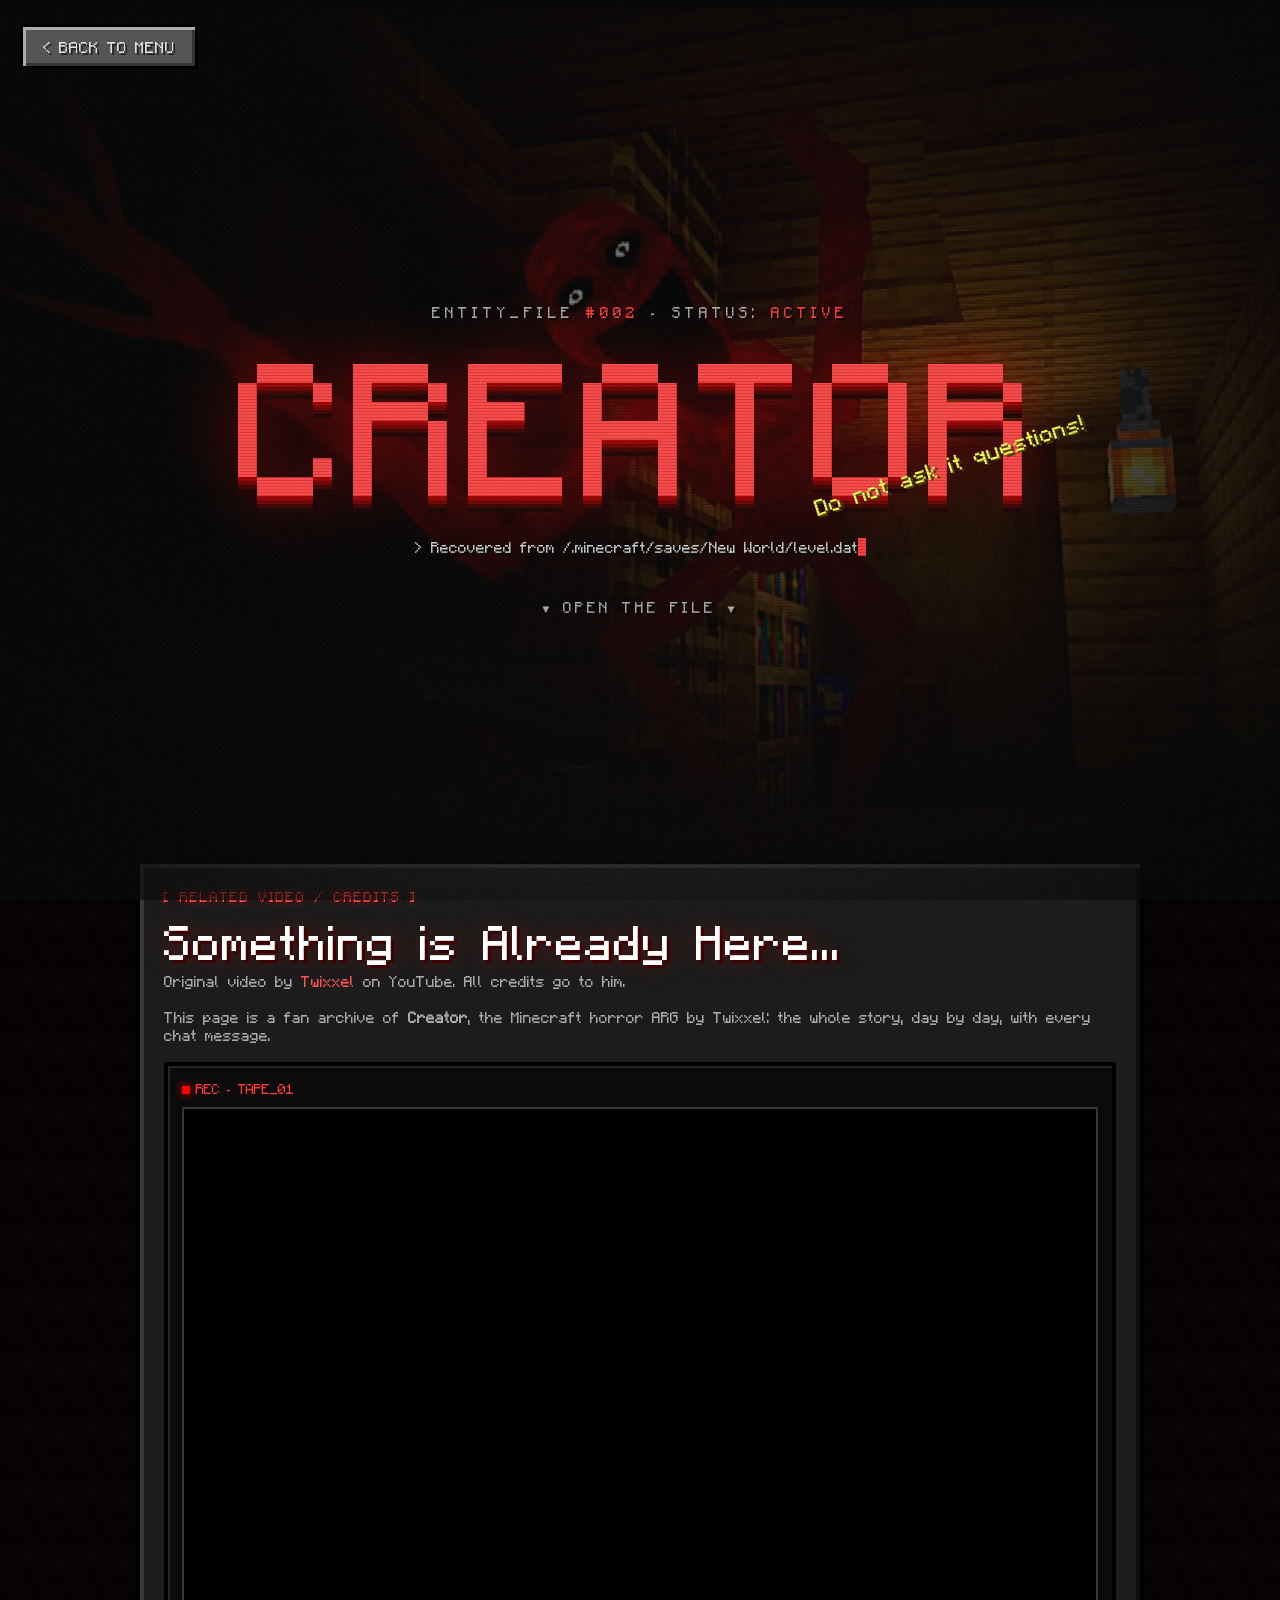
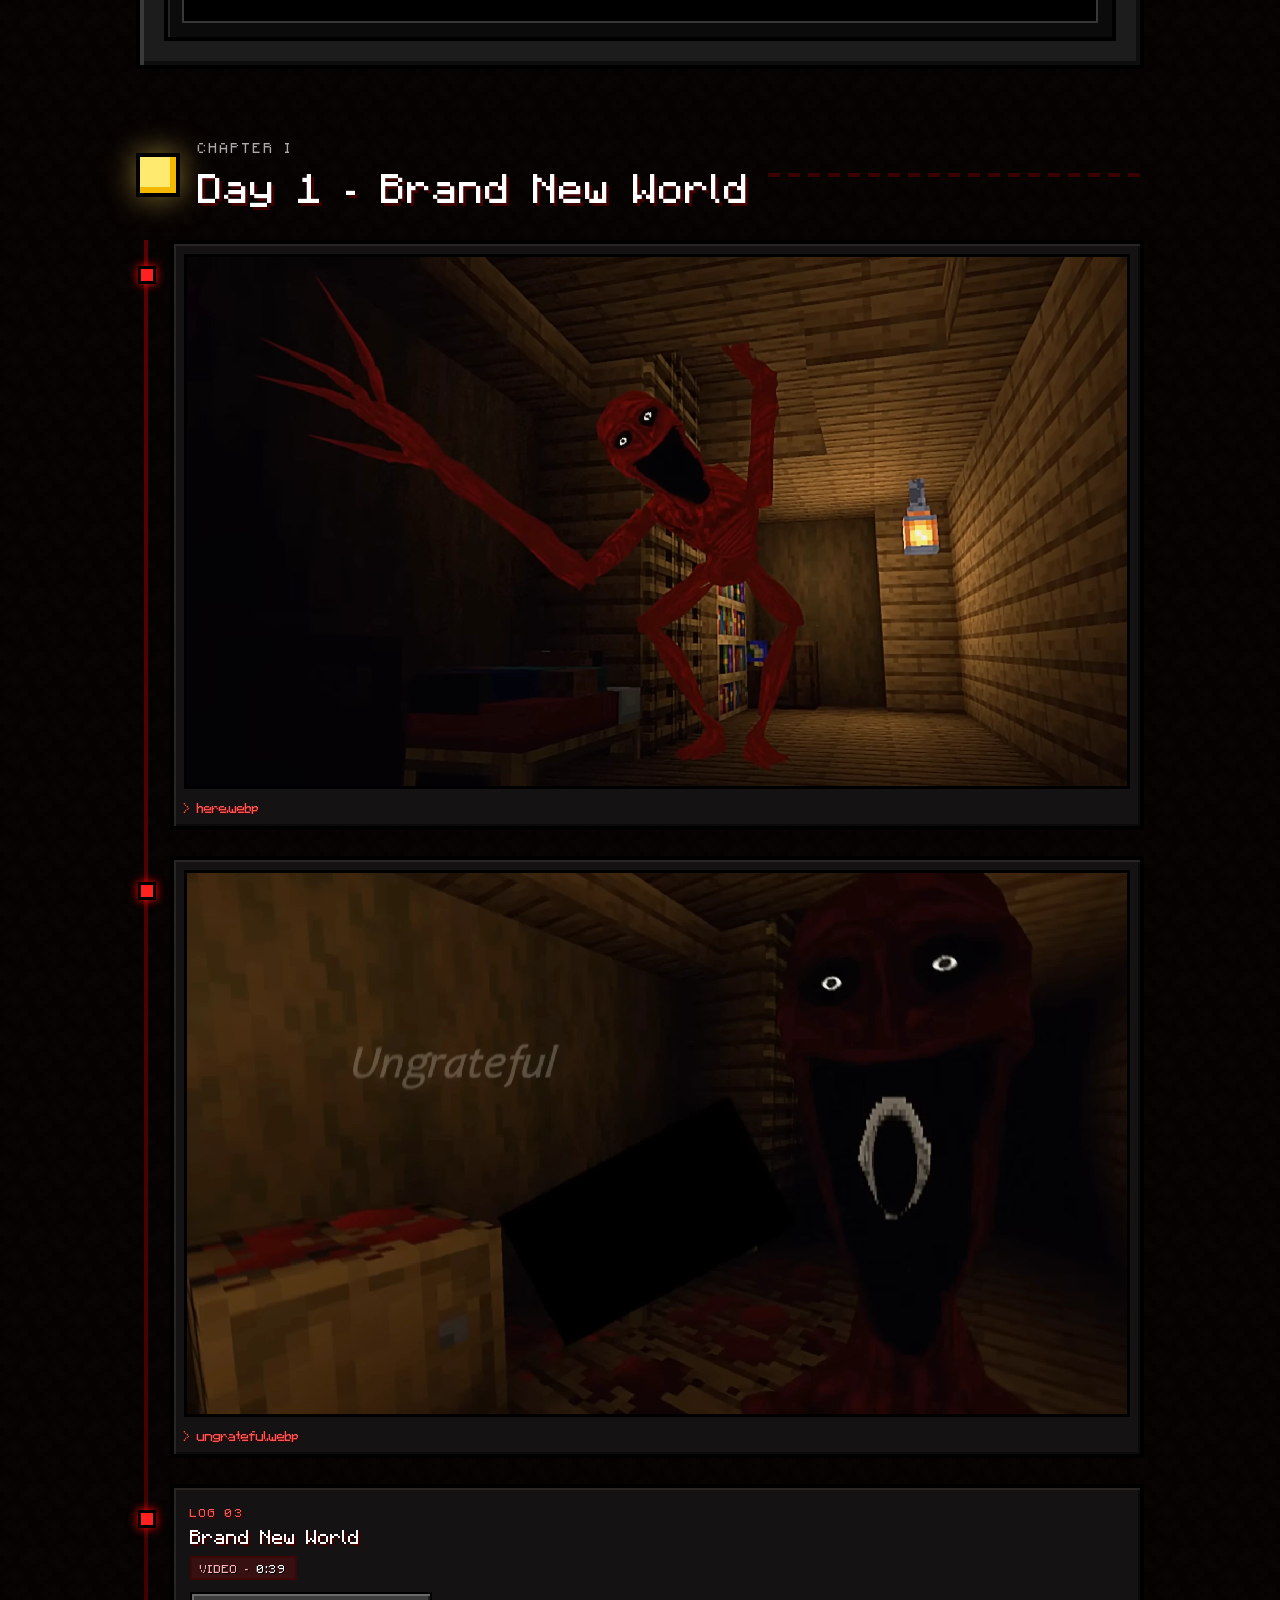
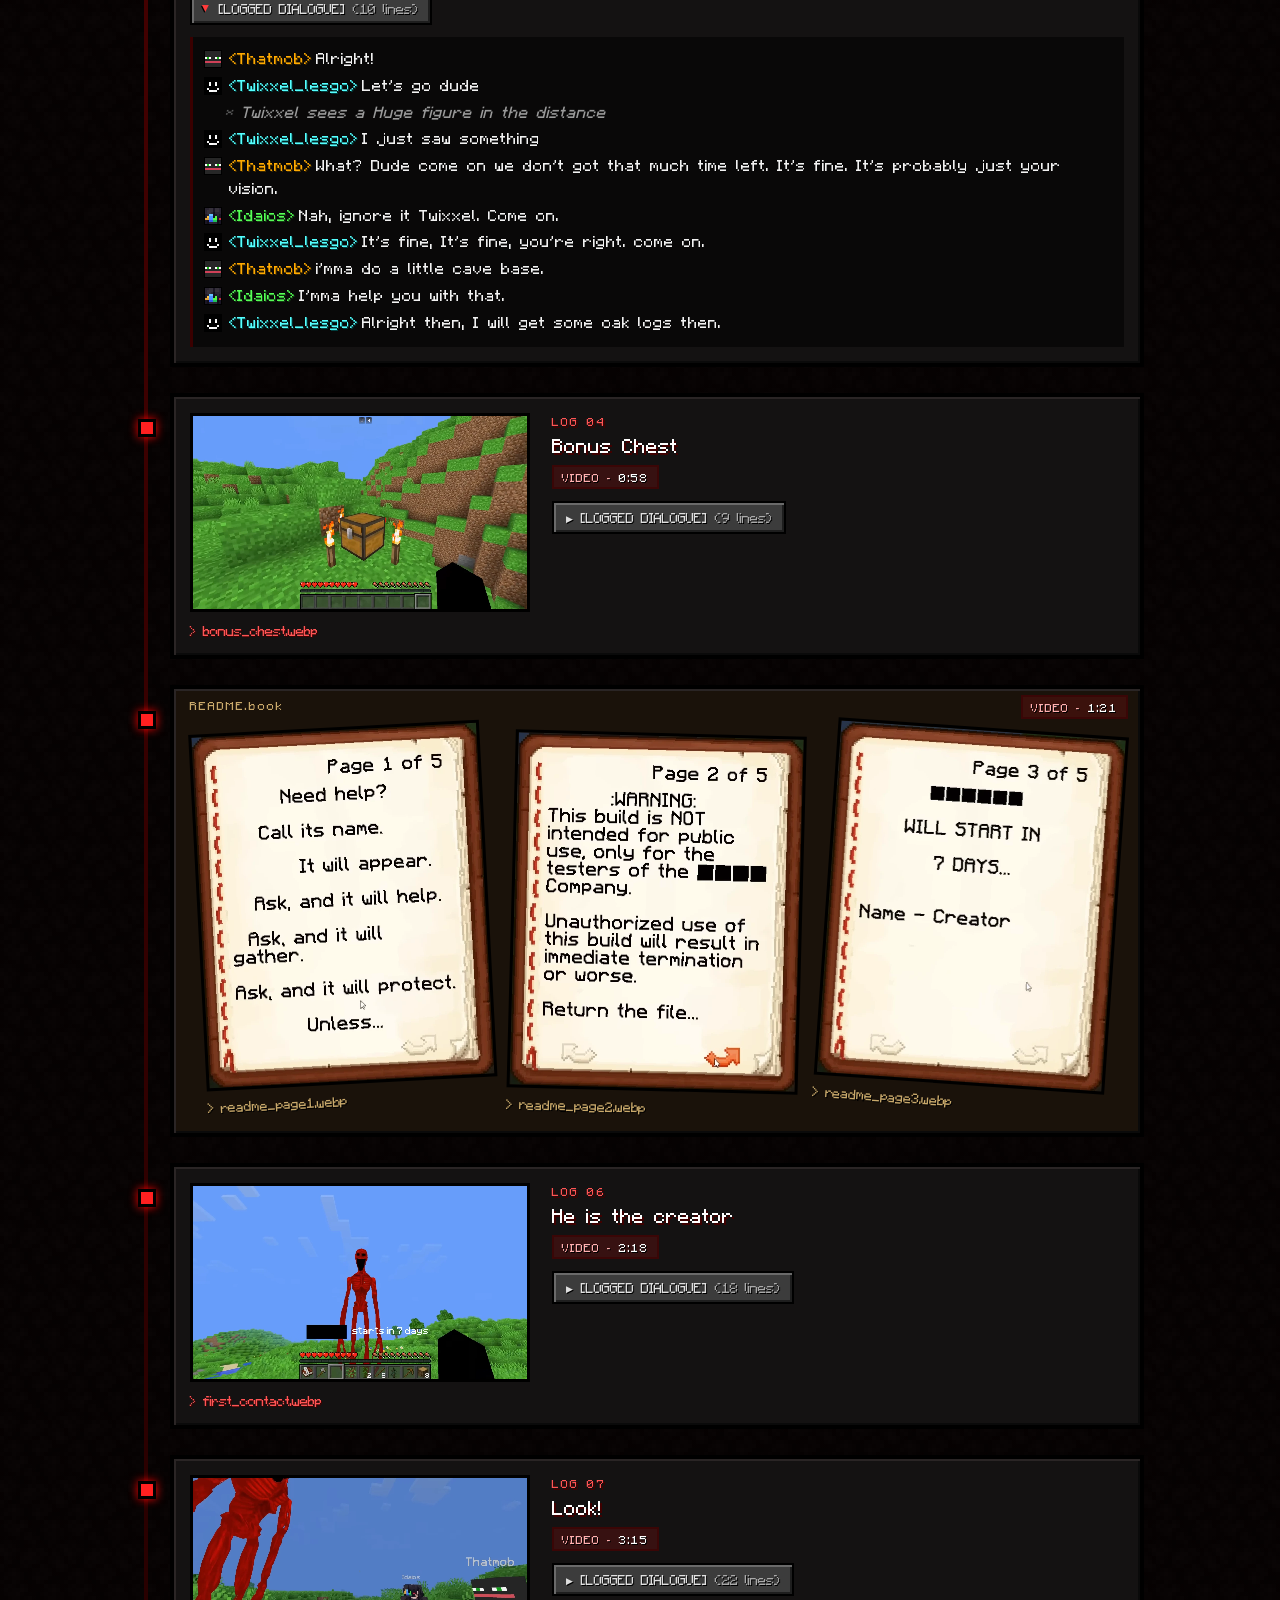
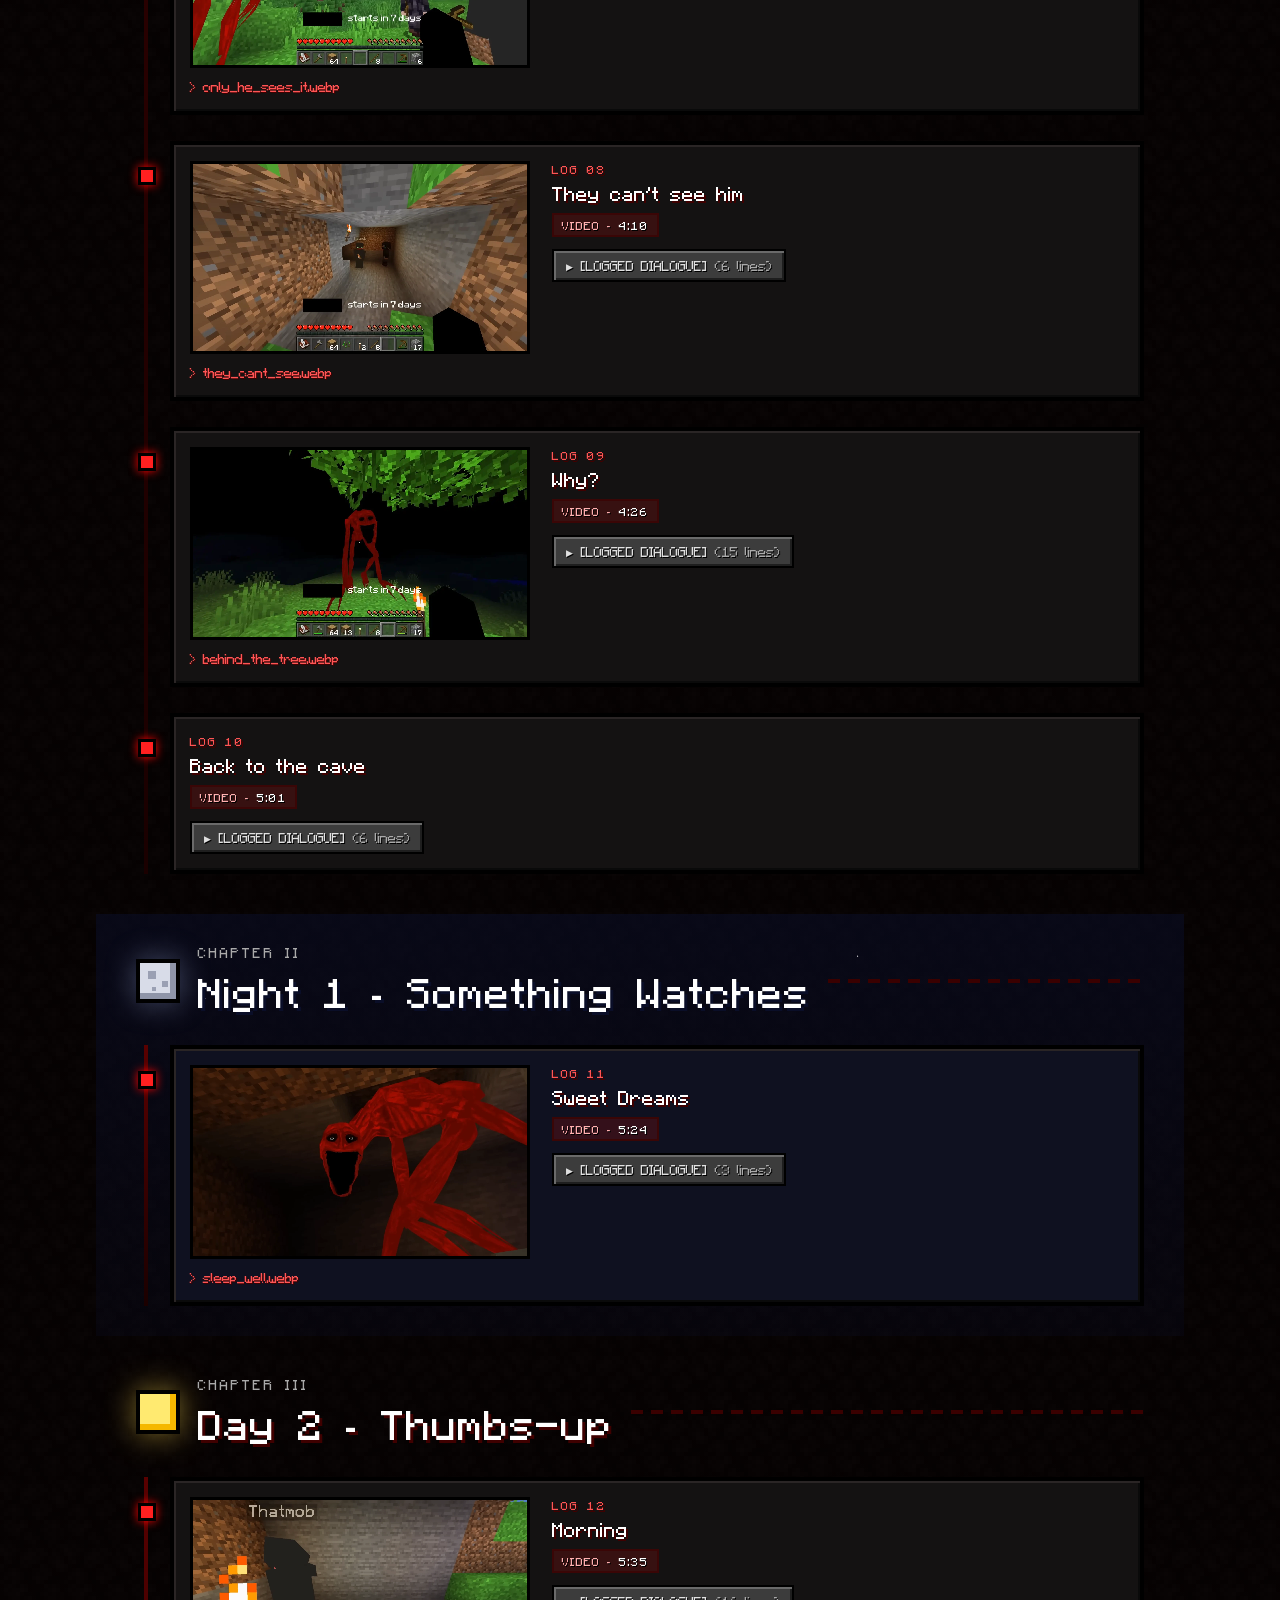
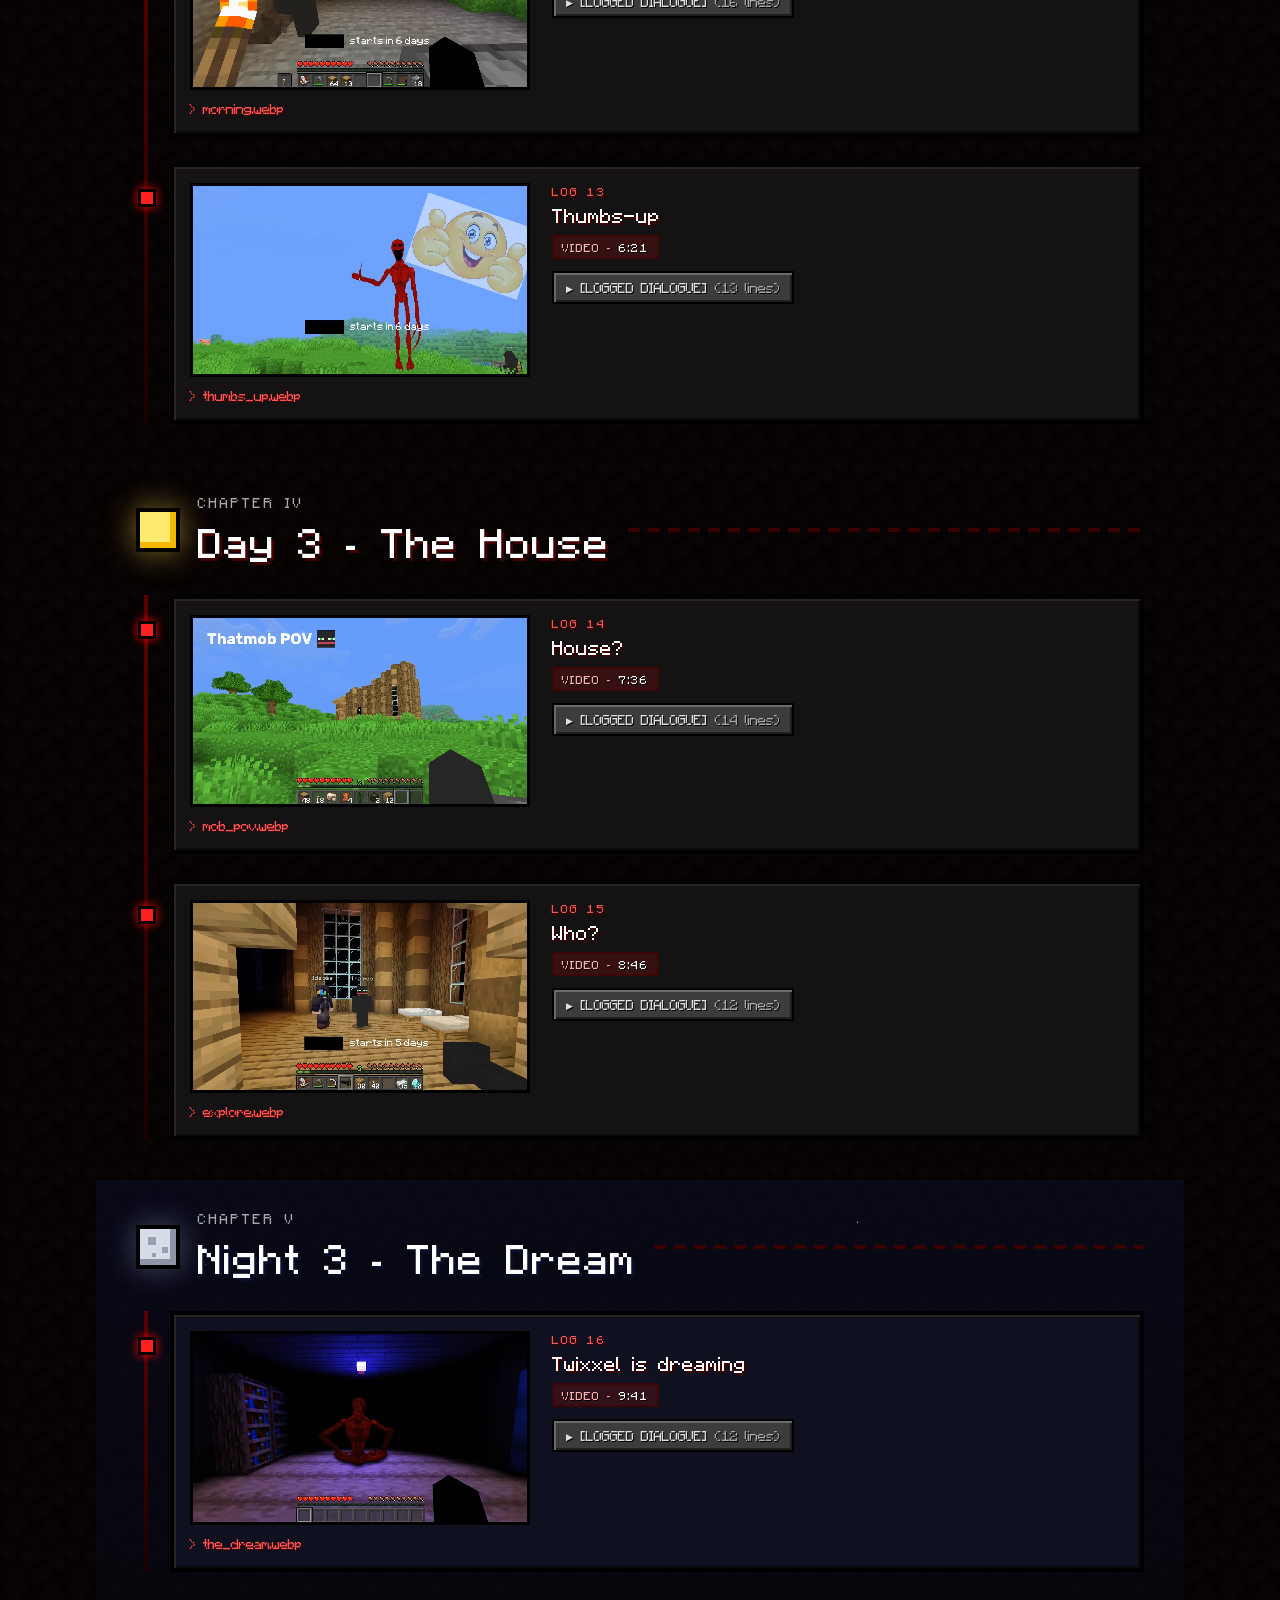
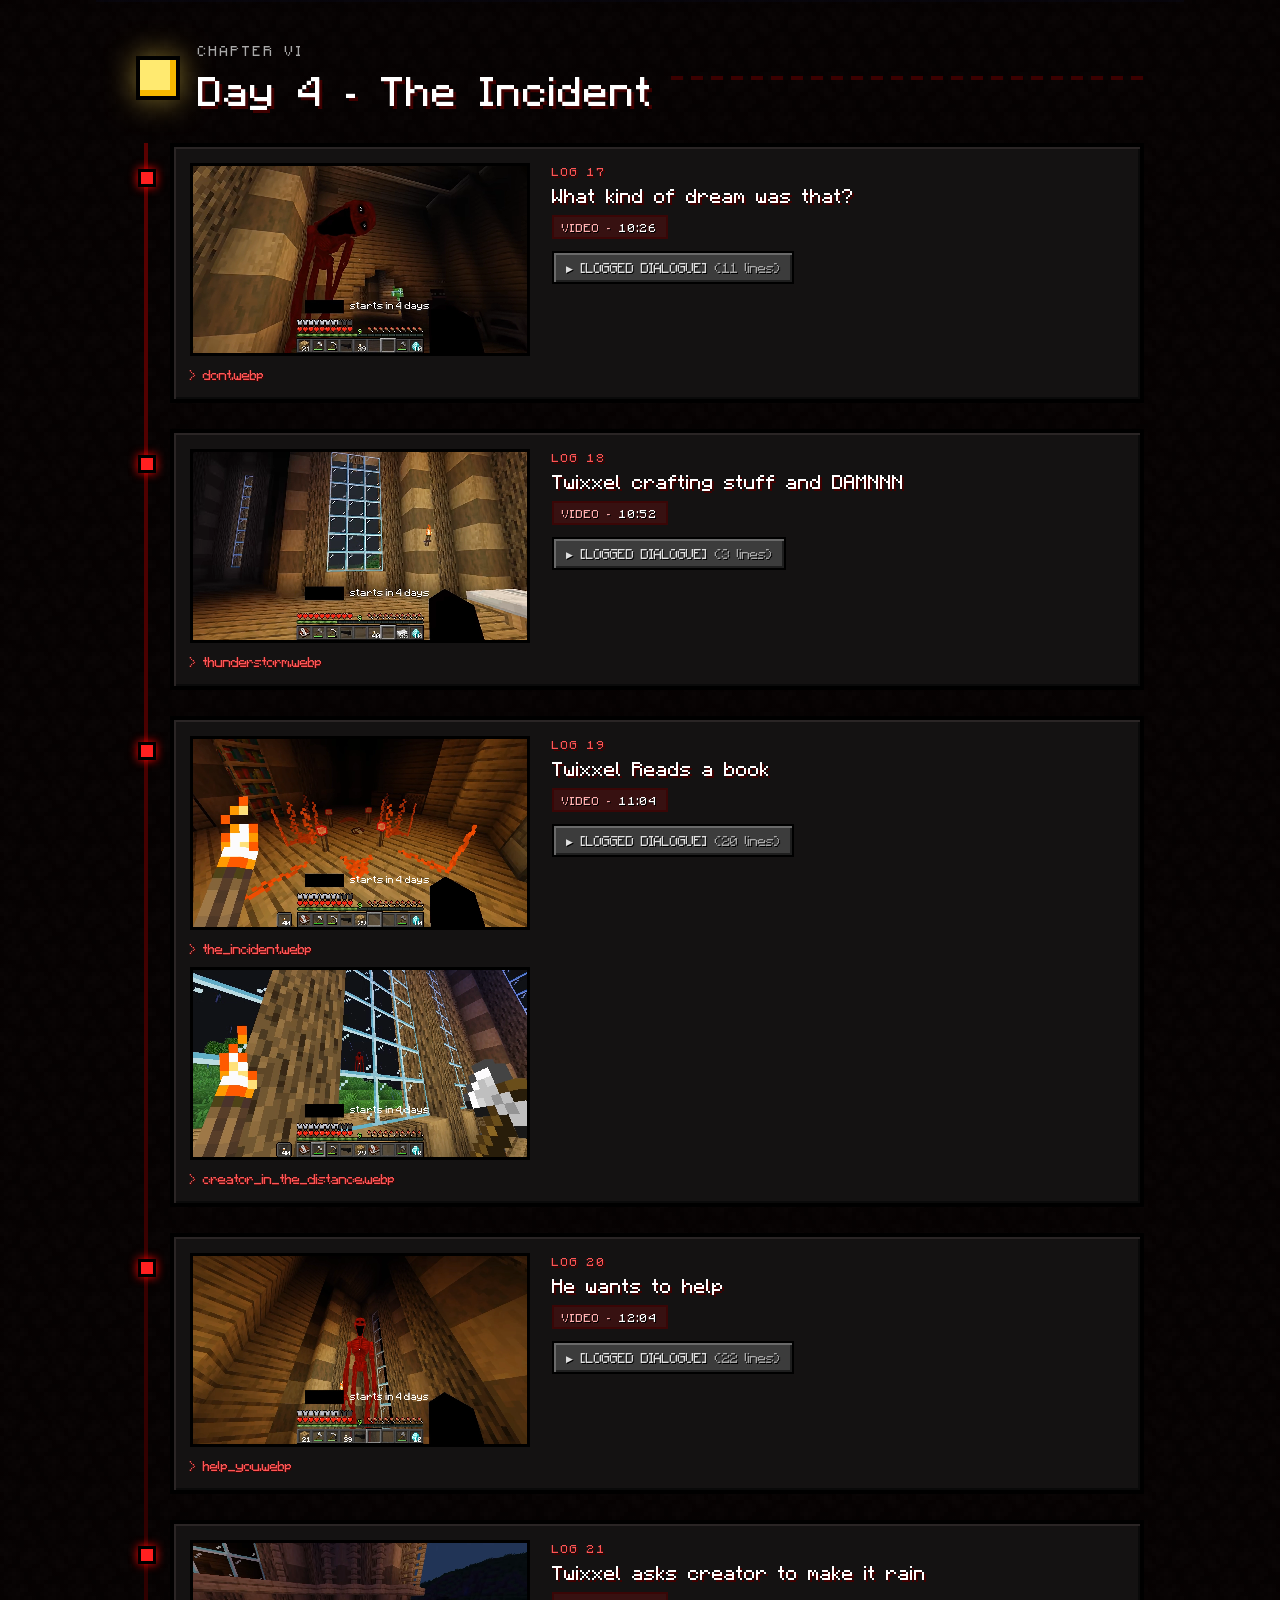
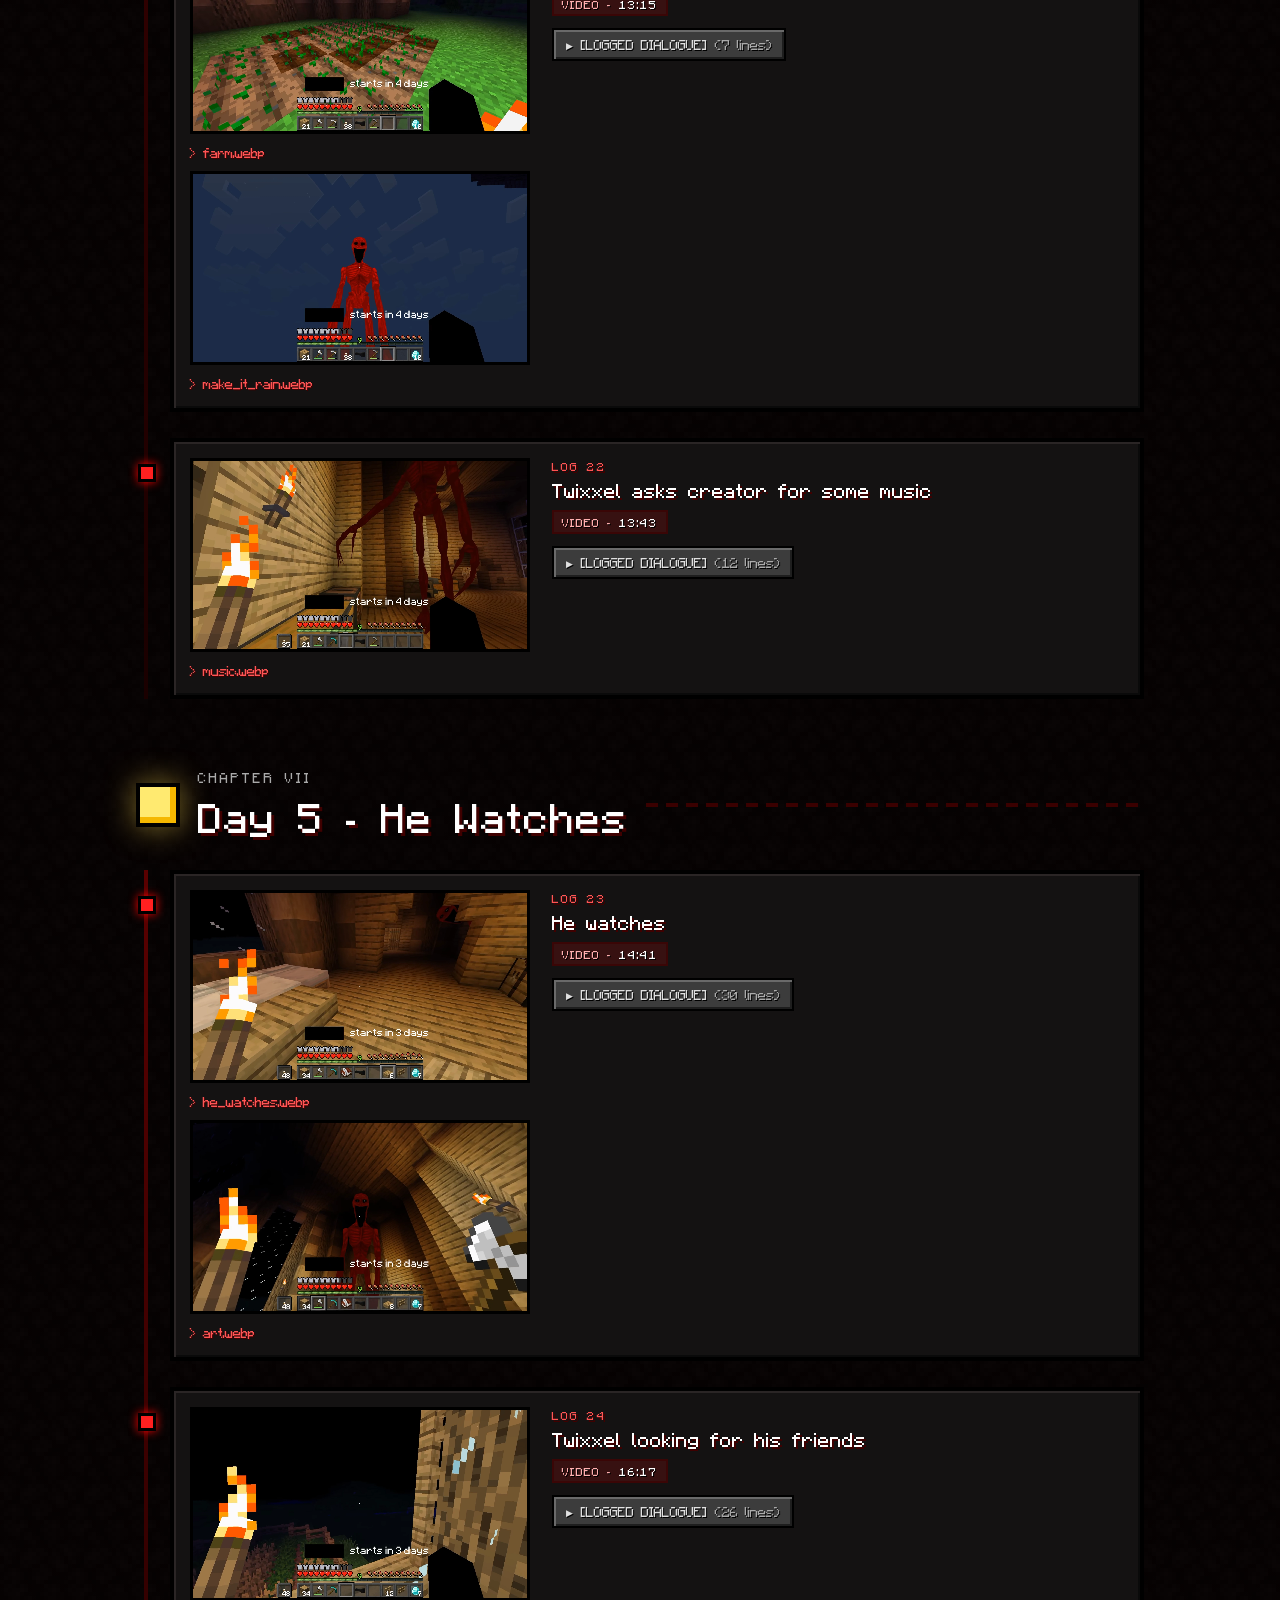
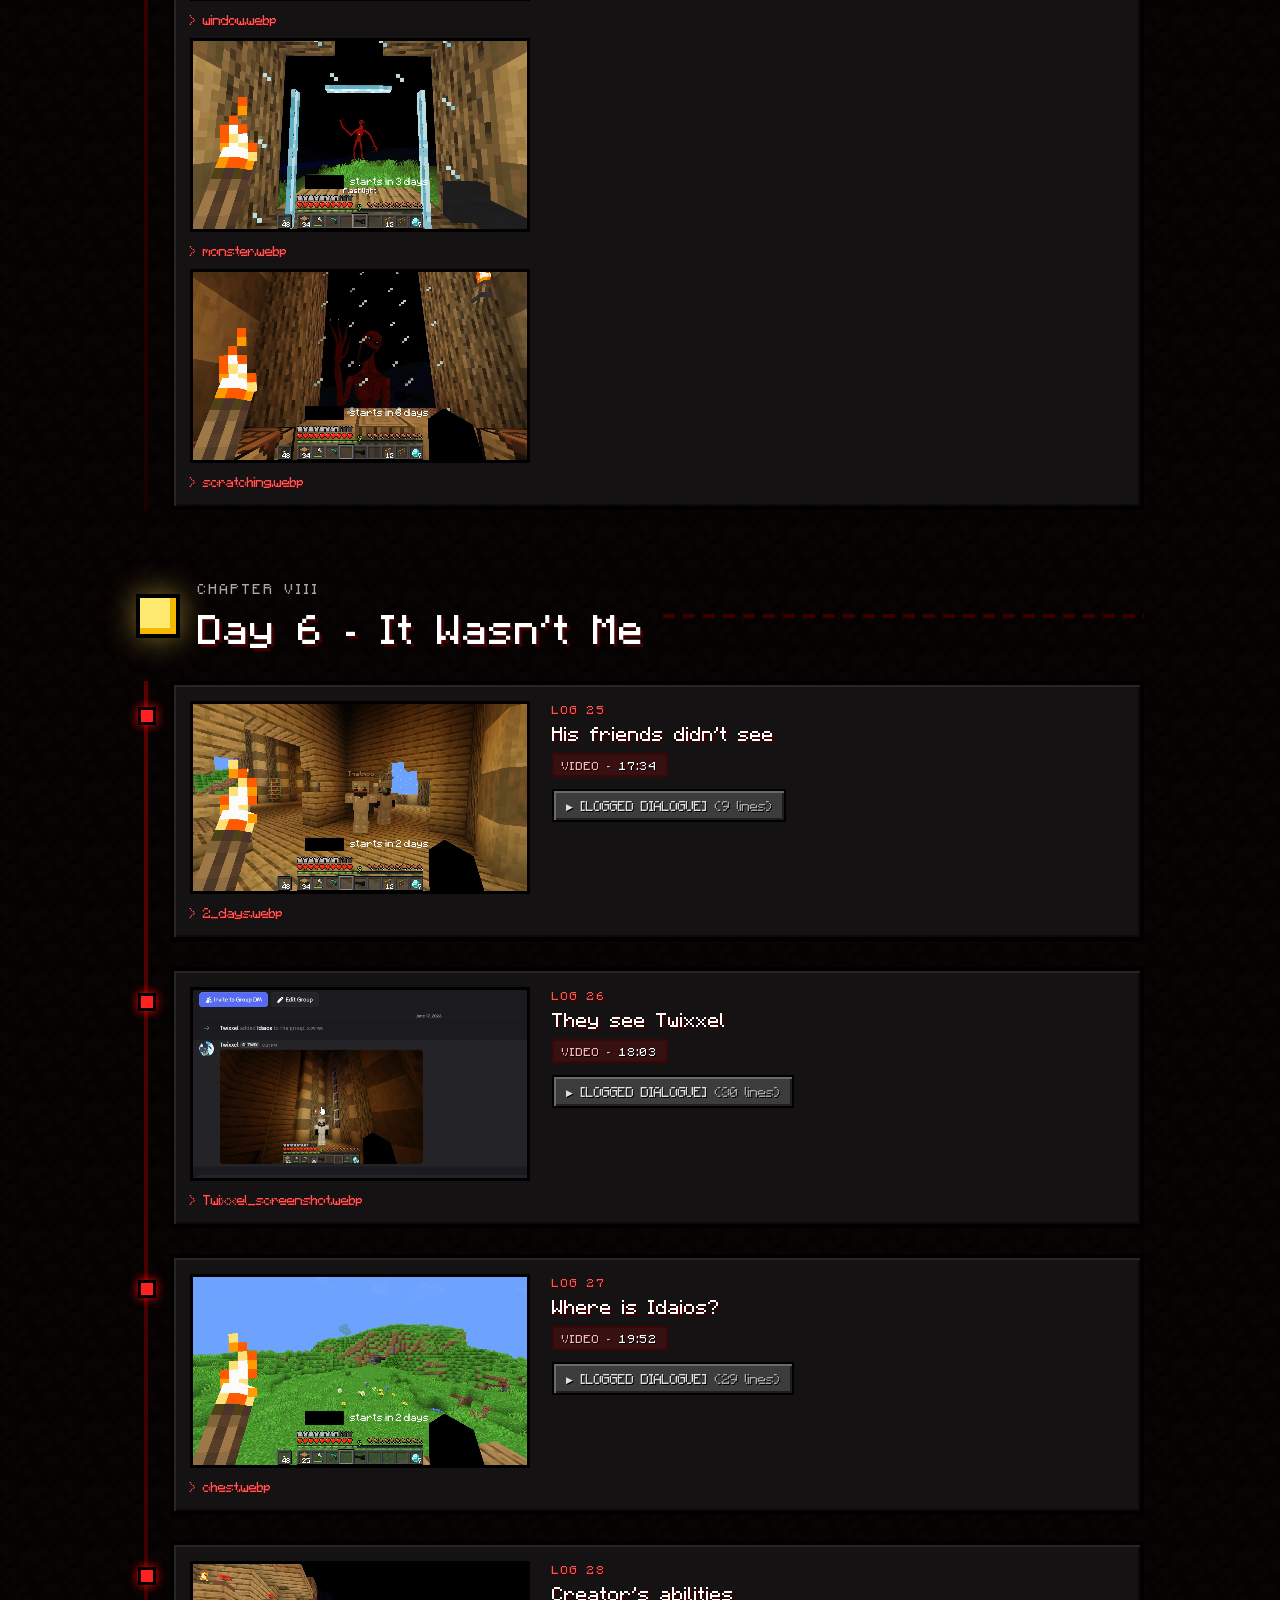
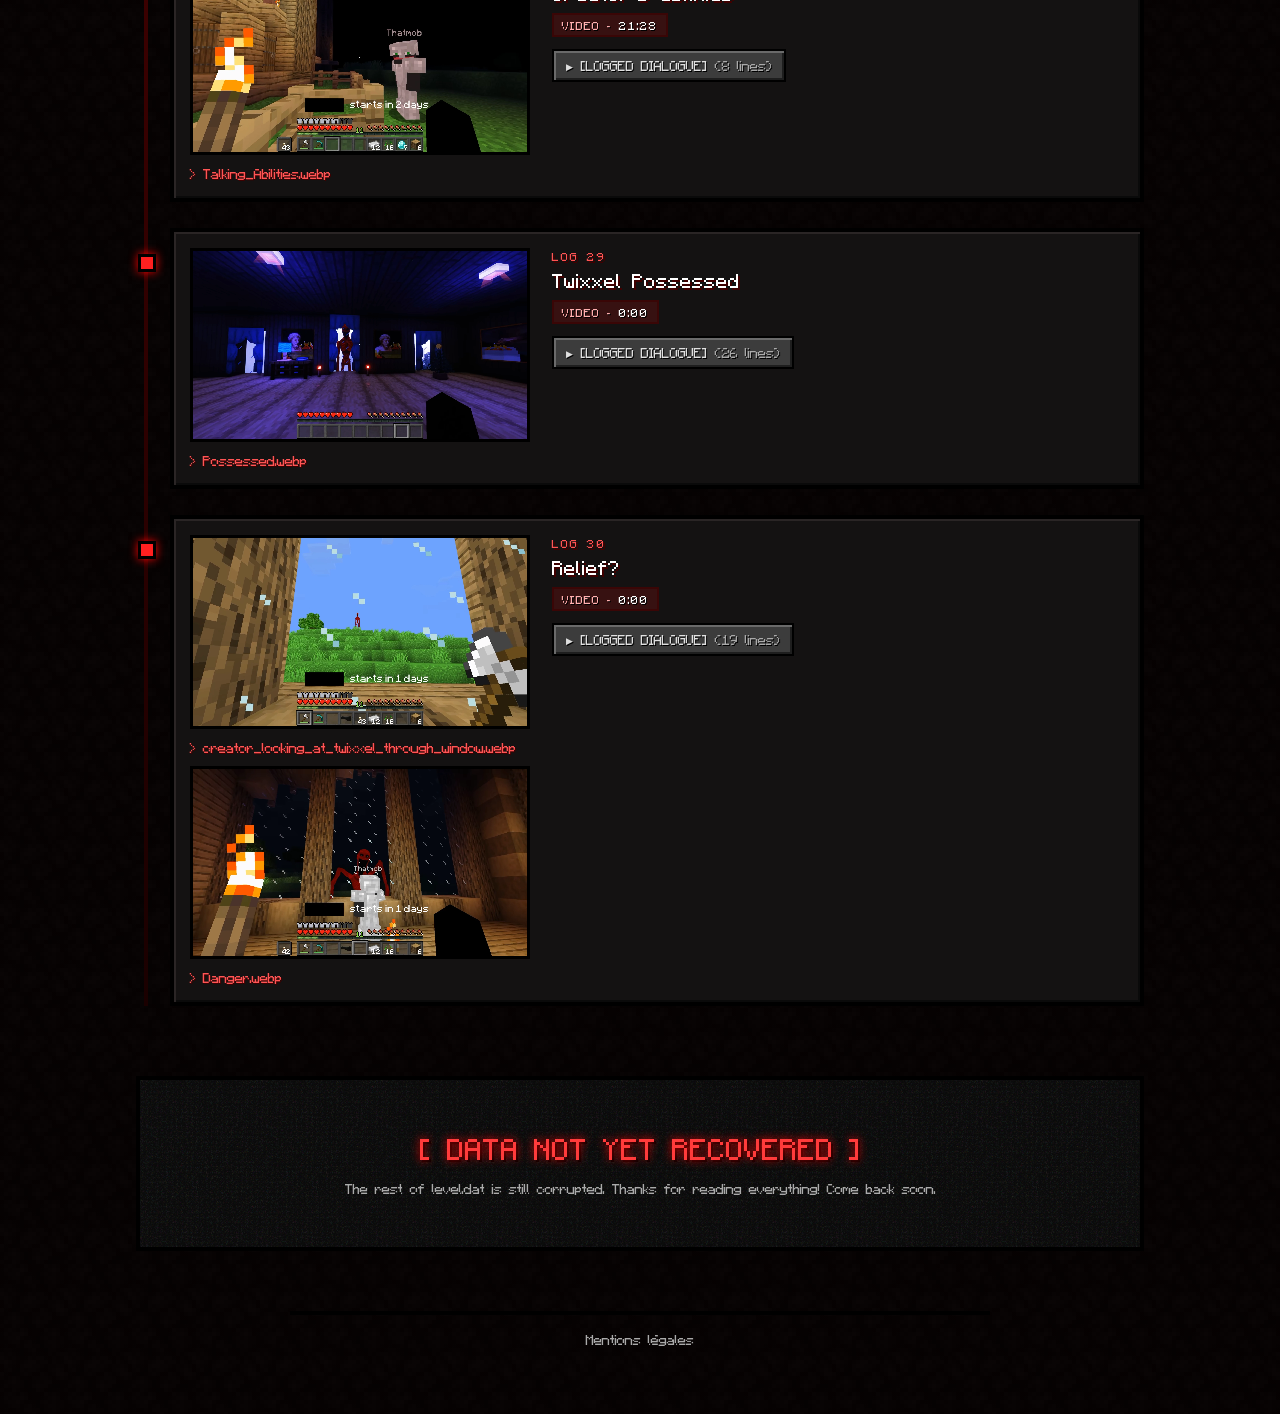
==== commit d7a1ffe6: "Rewrote the Creator and Verity search descriptions, added Verity's preview image and structured data" ====
--- a/Characters/Creator/index.html
+++ b/Characters/Creator/index.html
@@ -5,12 +5,13 @@
     <meta name="viewport" content="width=device-width, initial-scale=1.0">
     <link rel="icon" type="image/png" href="Creator.png">
     <title>Creator Minecraft ARG (Twixxel): Full Story &amp; Dialogues</title>
-    <meta name="description" content="Fan archive of Creator, the Minecraft horror ARG by Twixxel (Something is Already Here...). Every day and night, every chat message and every clue of the Creator entity, chapter by chapter.">
+    <meta name="description" content="Creator, the Minecraft ARG by Twixxel. A red entity counts down the days while it watches you build. Read the full story and every dialogue, day by day.">
+    <meta name="robots" content="max-image-preview:large">
     <link rel="canonical" href="https://arg.amaicraft.fr/Characters/Creator/">
     <meta property="og:type" content="article">
     <meta property="og:site_name" content="Minecraft Horror Archives">
-    <meta property="og:title" content="Creator: the Minecraft ARG by Twixxel, archived">
-    <meta property="og:description" content="The full story of Creator, the Minecraft horror ARG by Twixxel, with every dialogue, chapter by chapter.">
+    <meta property="og:title" content="Creator, ARG by Twixxel">
+    <meta property="og:description" content="Creator, the Minecraft ARG by Twixxel. A red entity counts down the days while it watches you build. Read the full story and every dialogue, day by day.">
     <meta property="og:url" content="https://arg.amaicraft.fr/Characters/Creator/">
     <meta property="og:image" content="https://arg.amaicraft.fr/Characters/Creator/Images/Creator.webp">
     <meta name="twitter:card" content="summary_large_image">
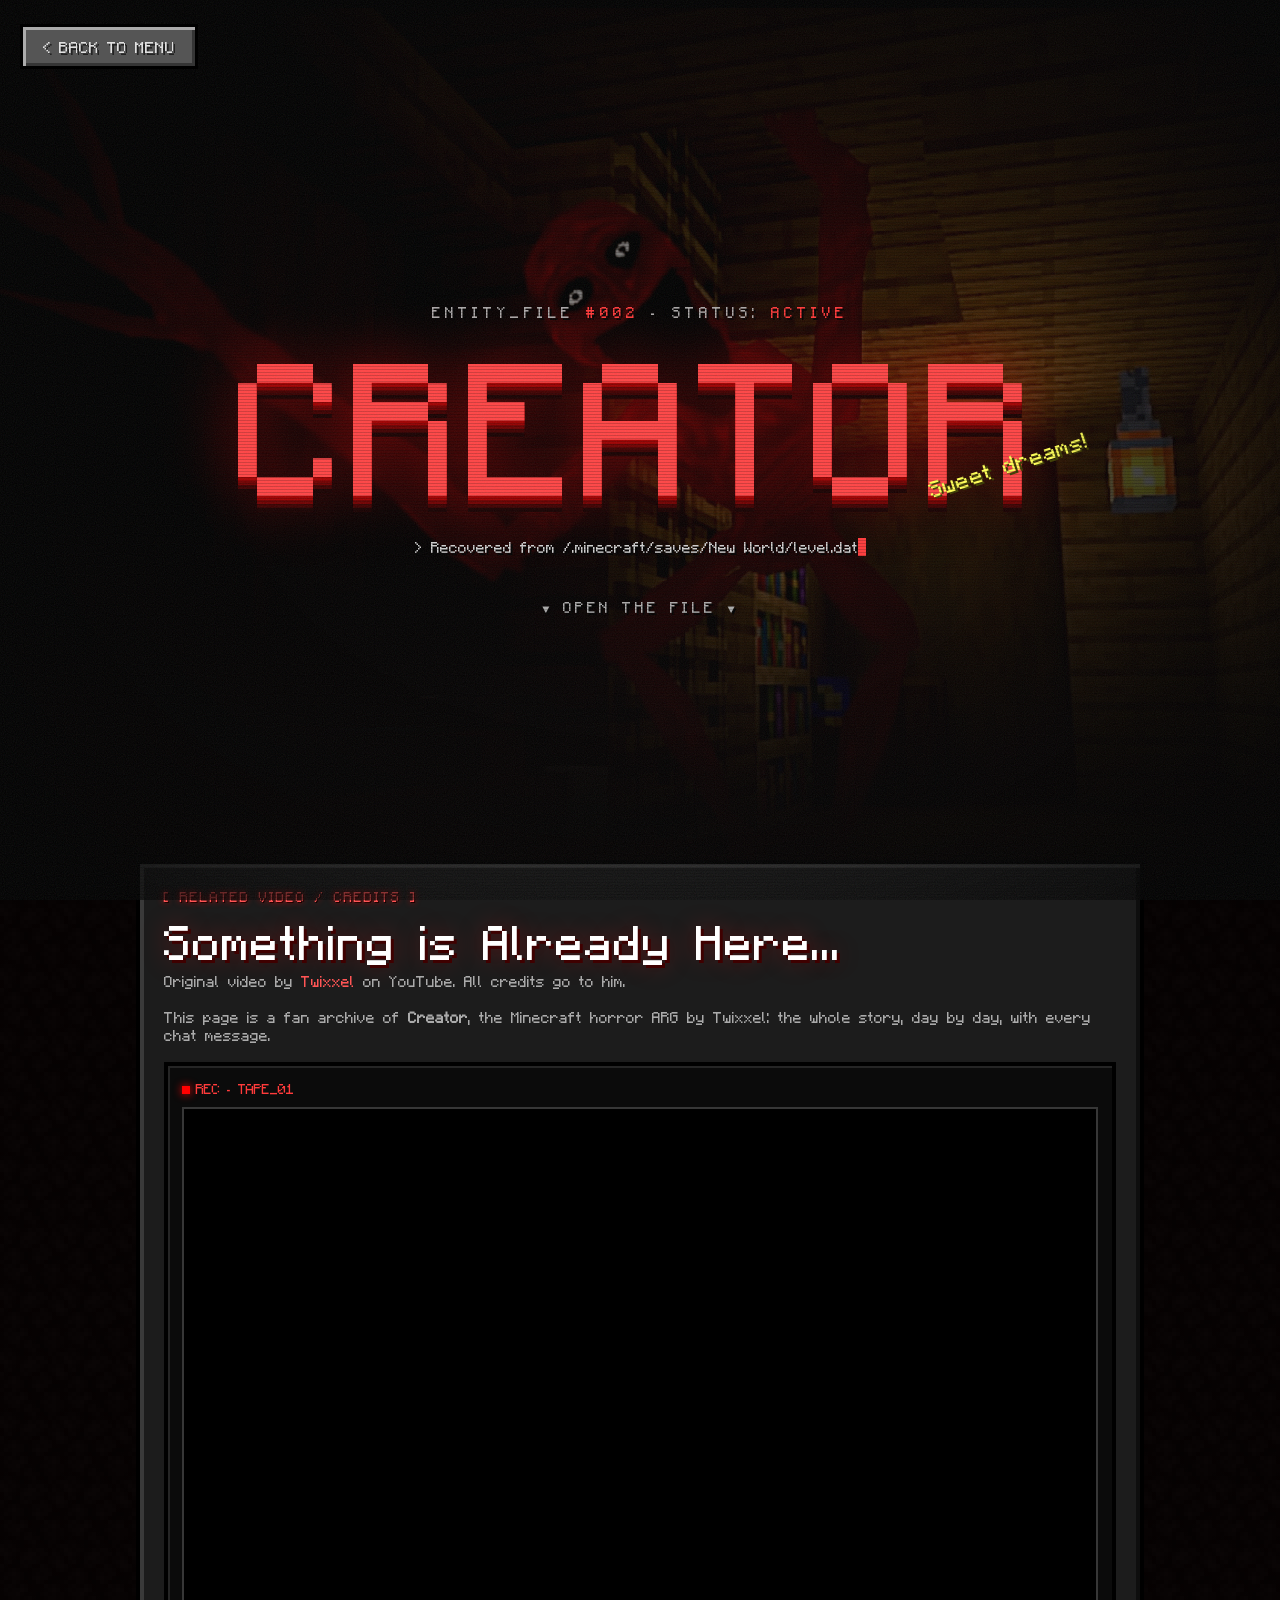
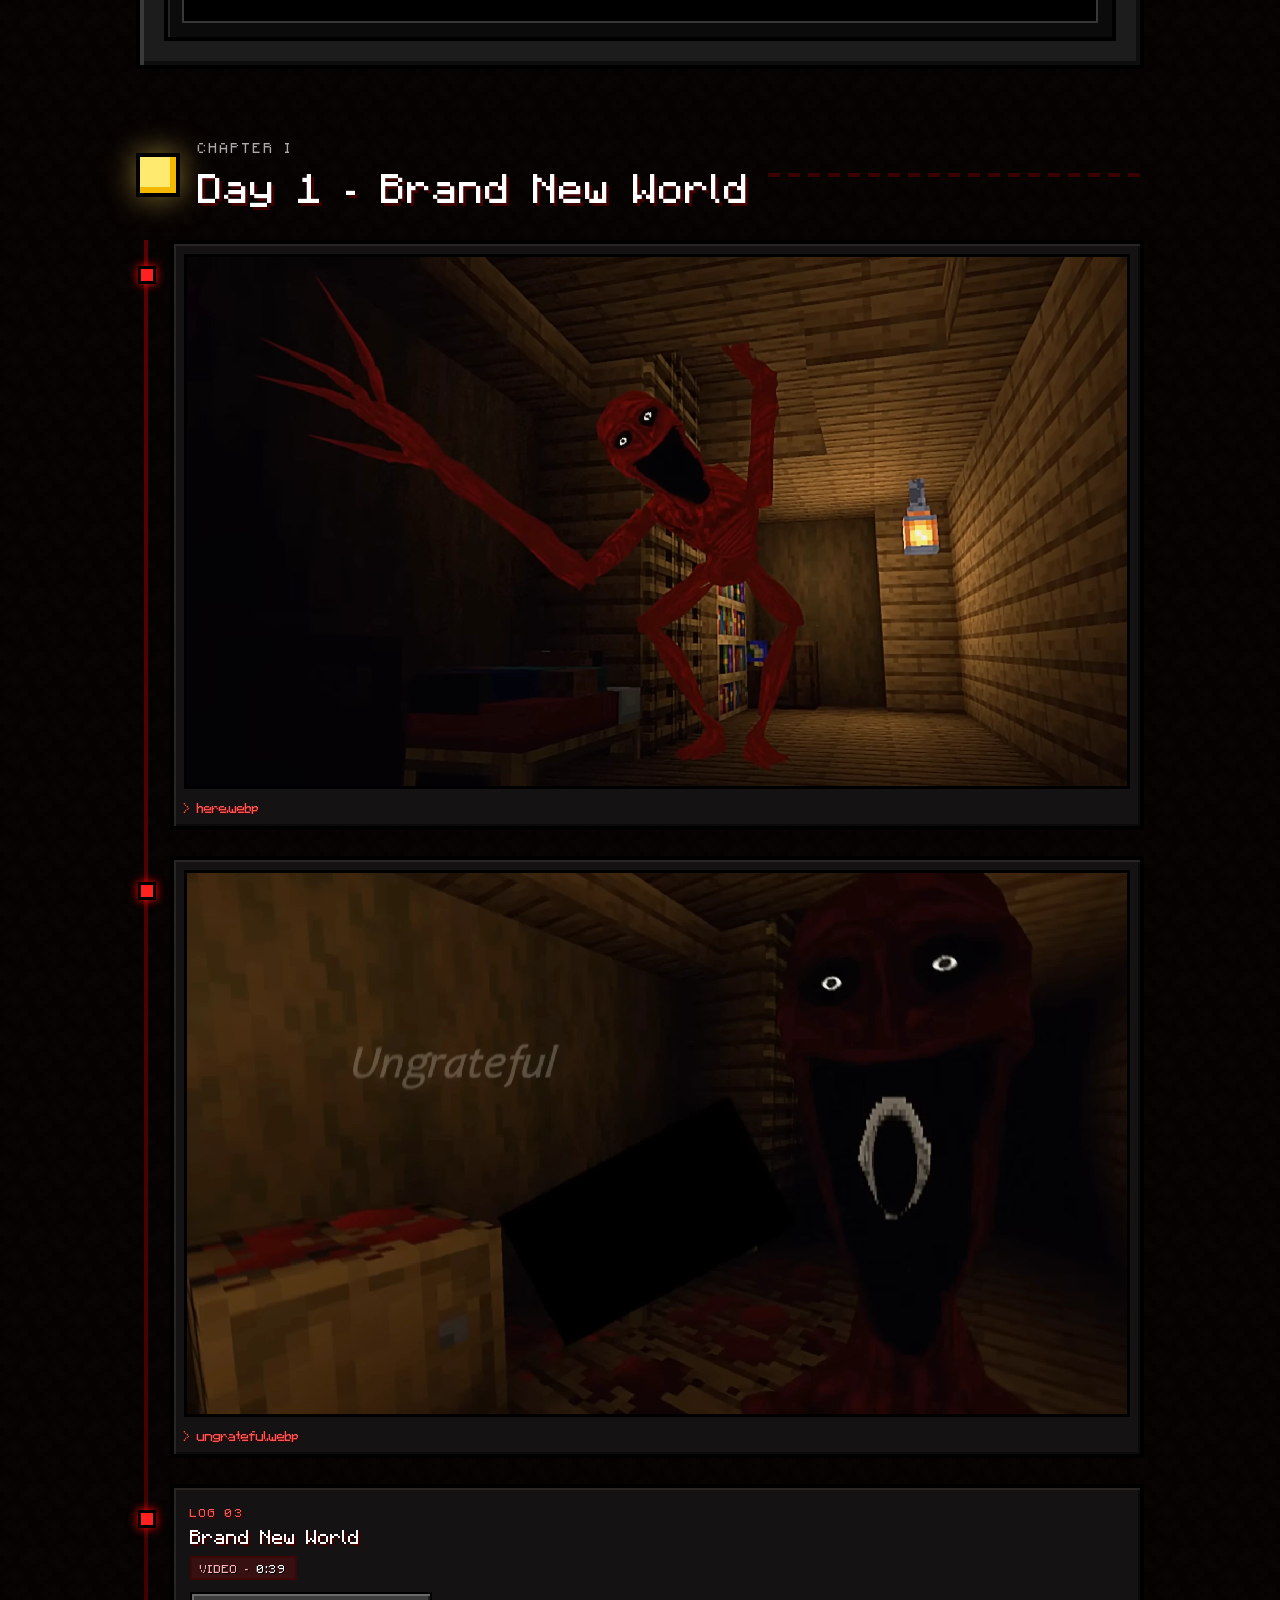
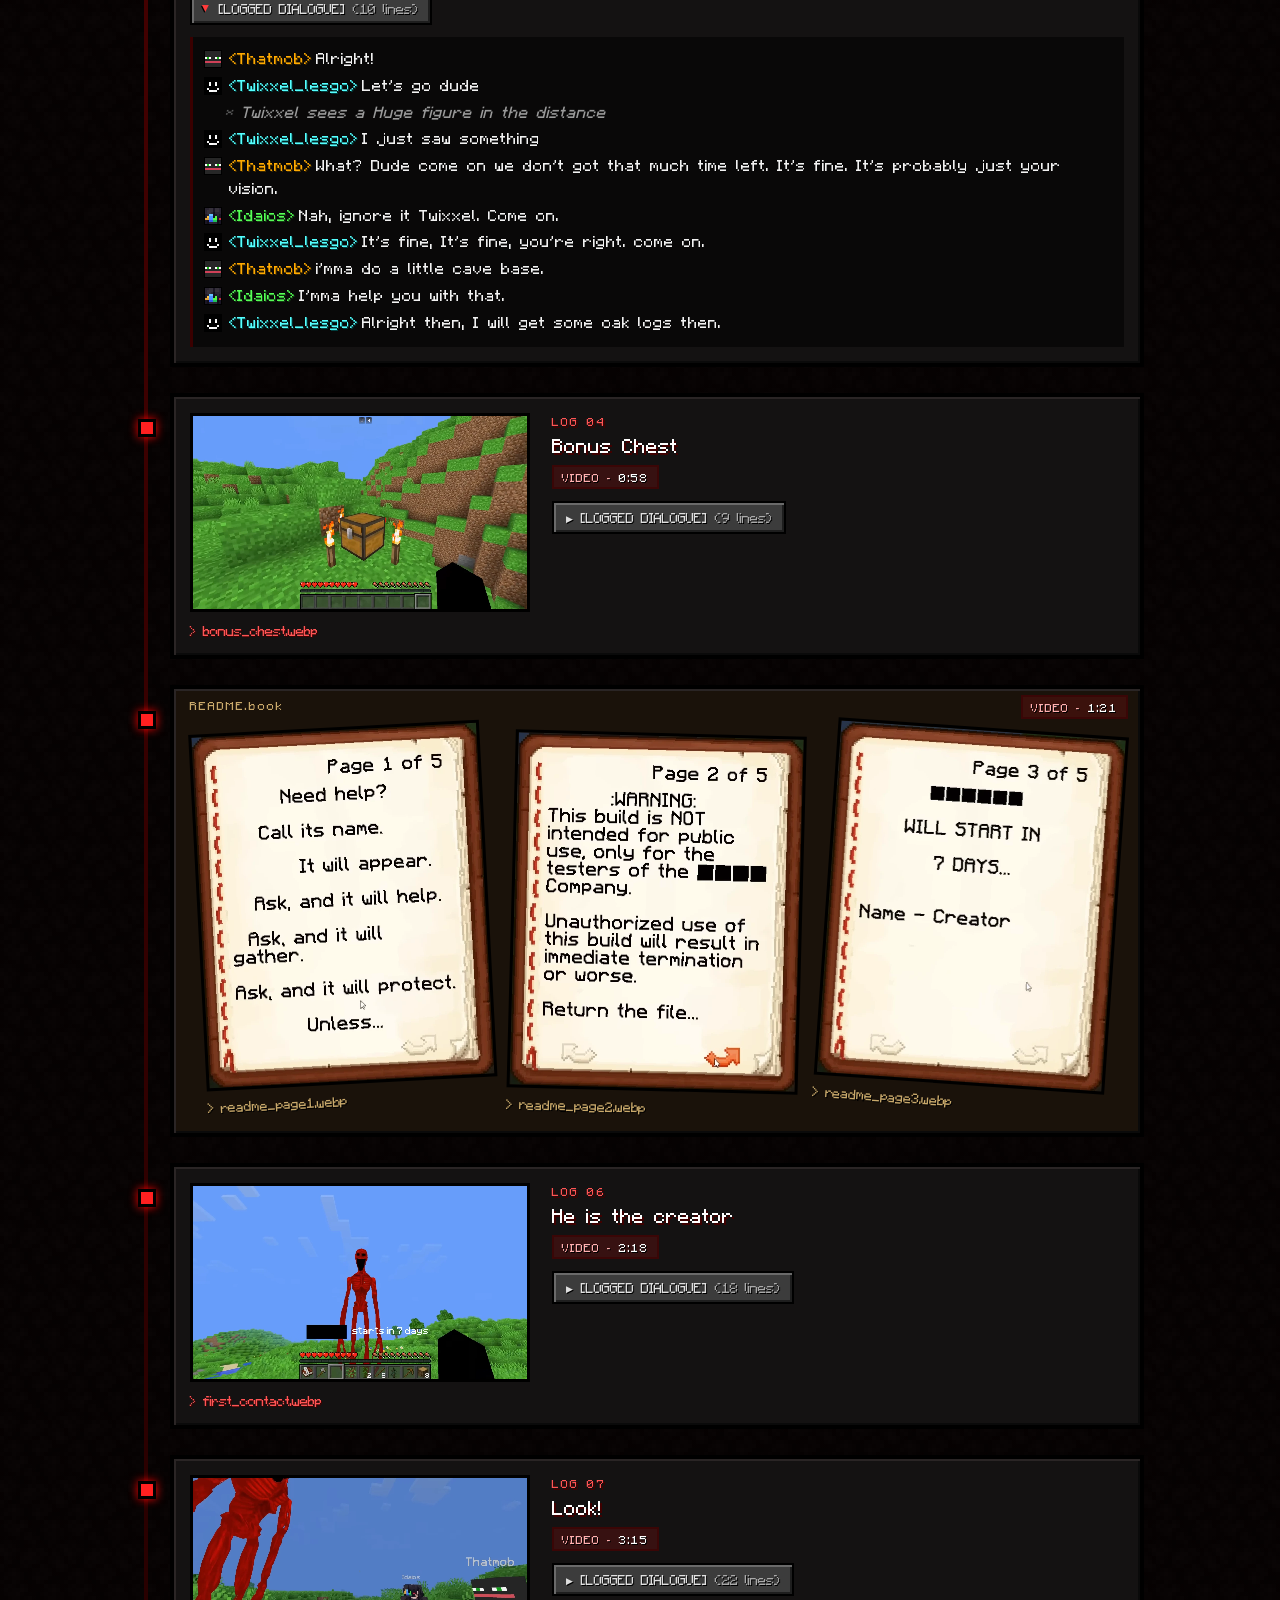
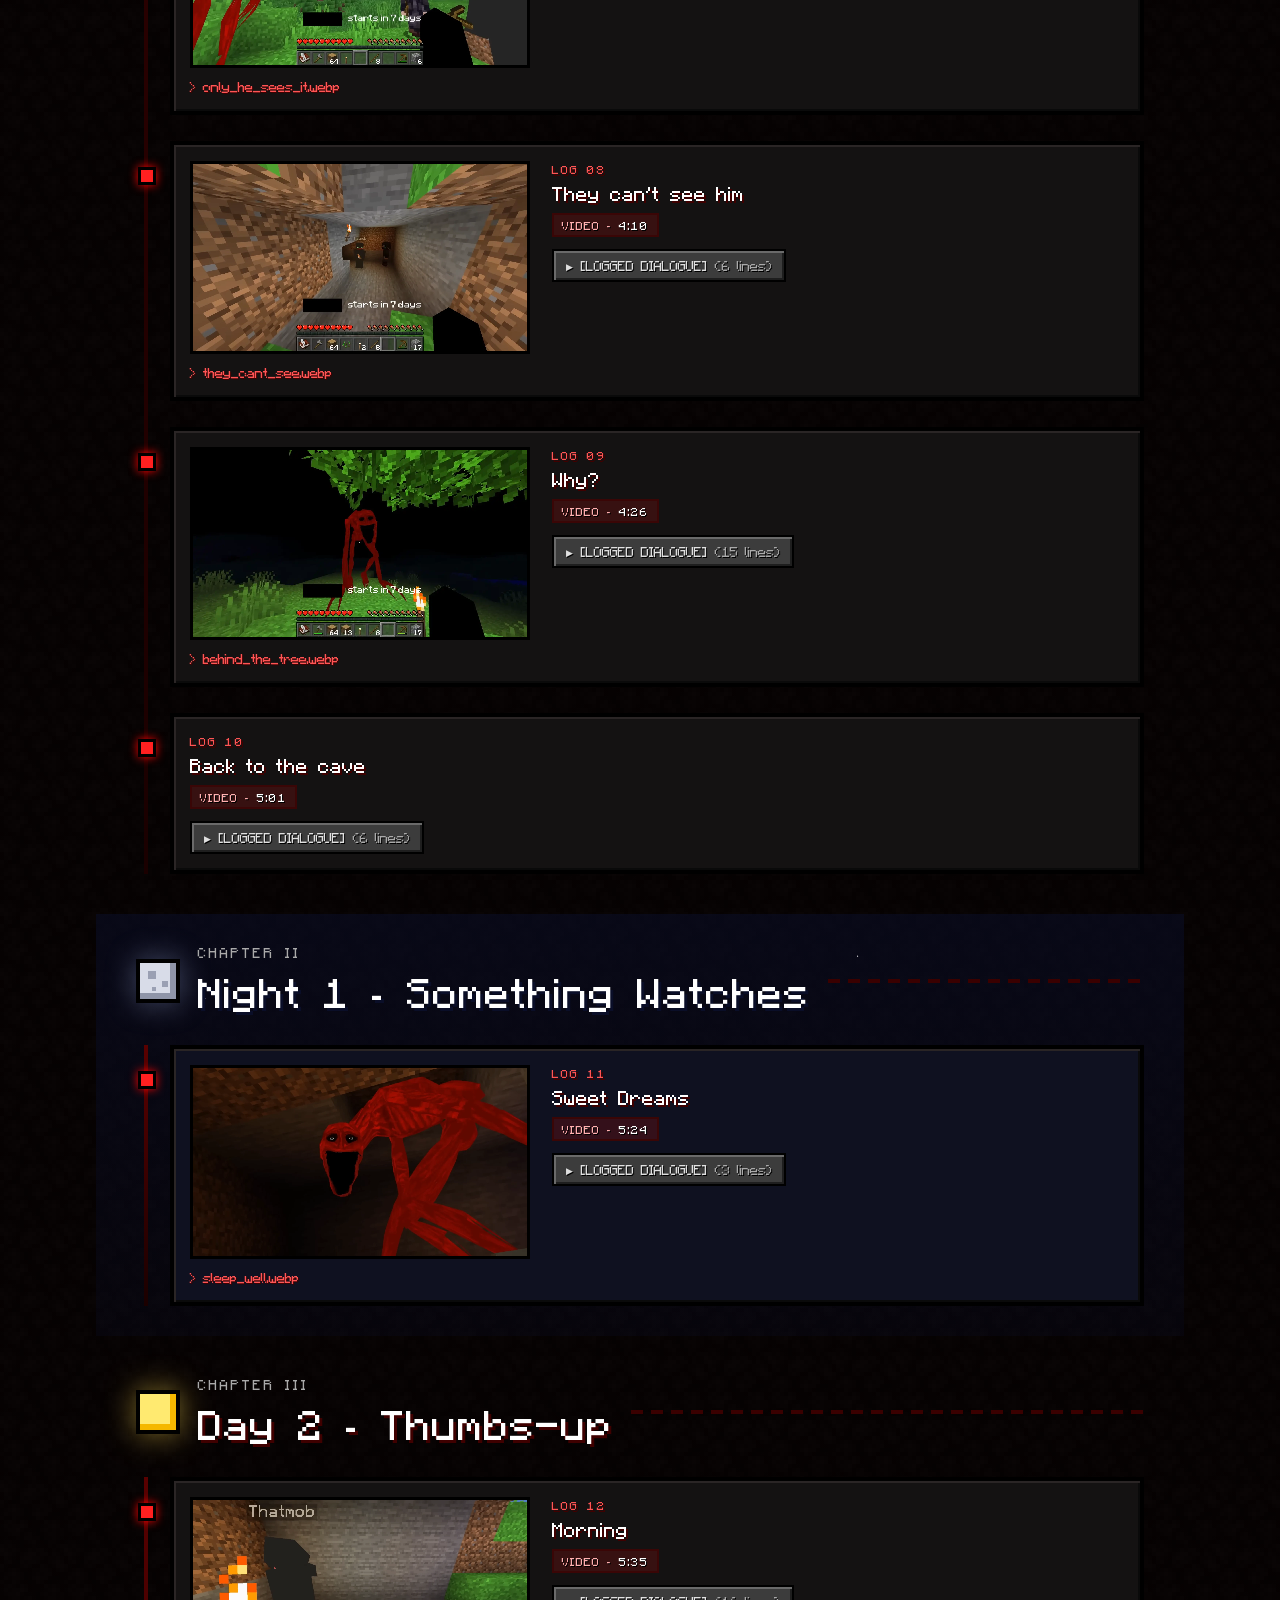
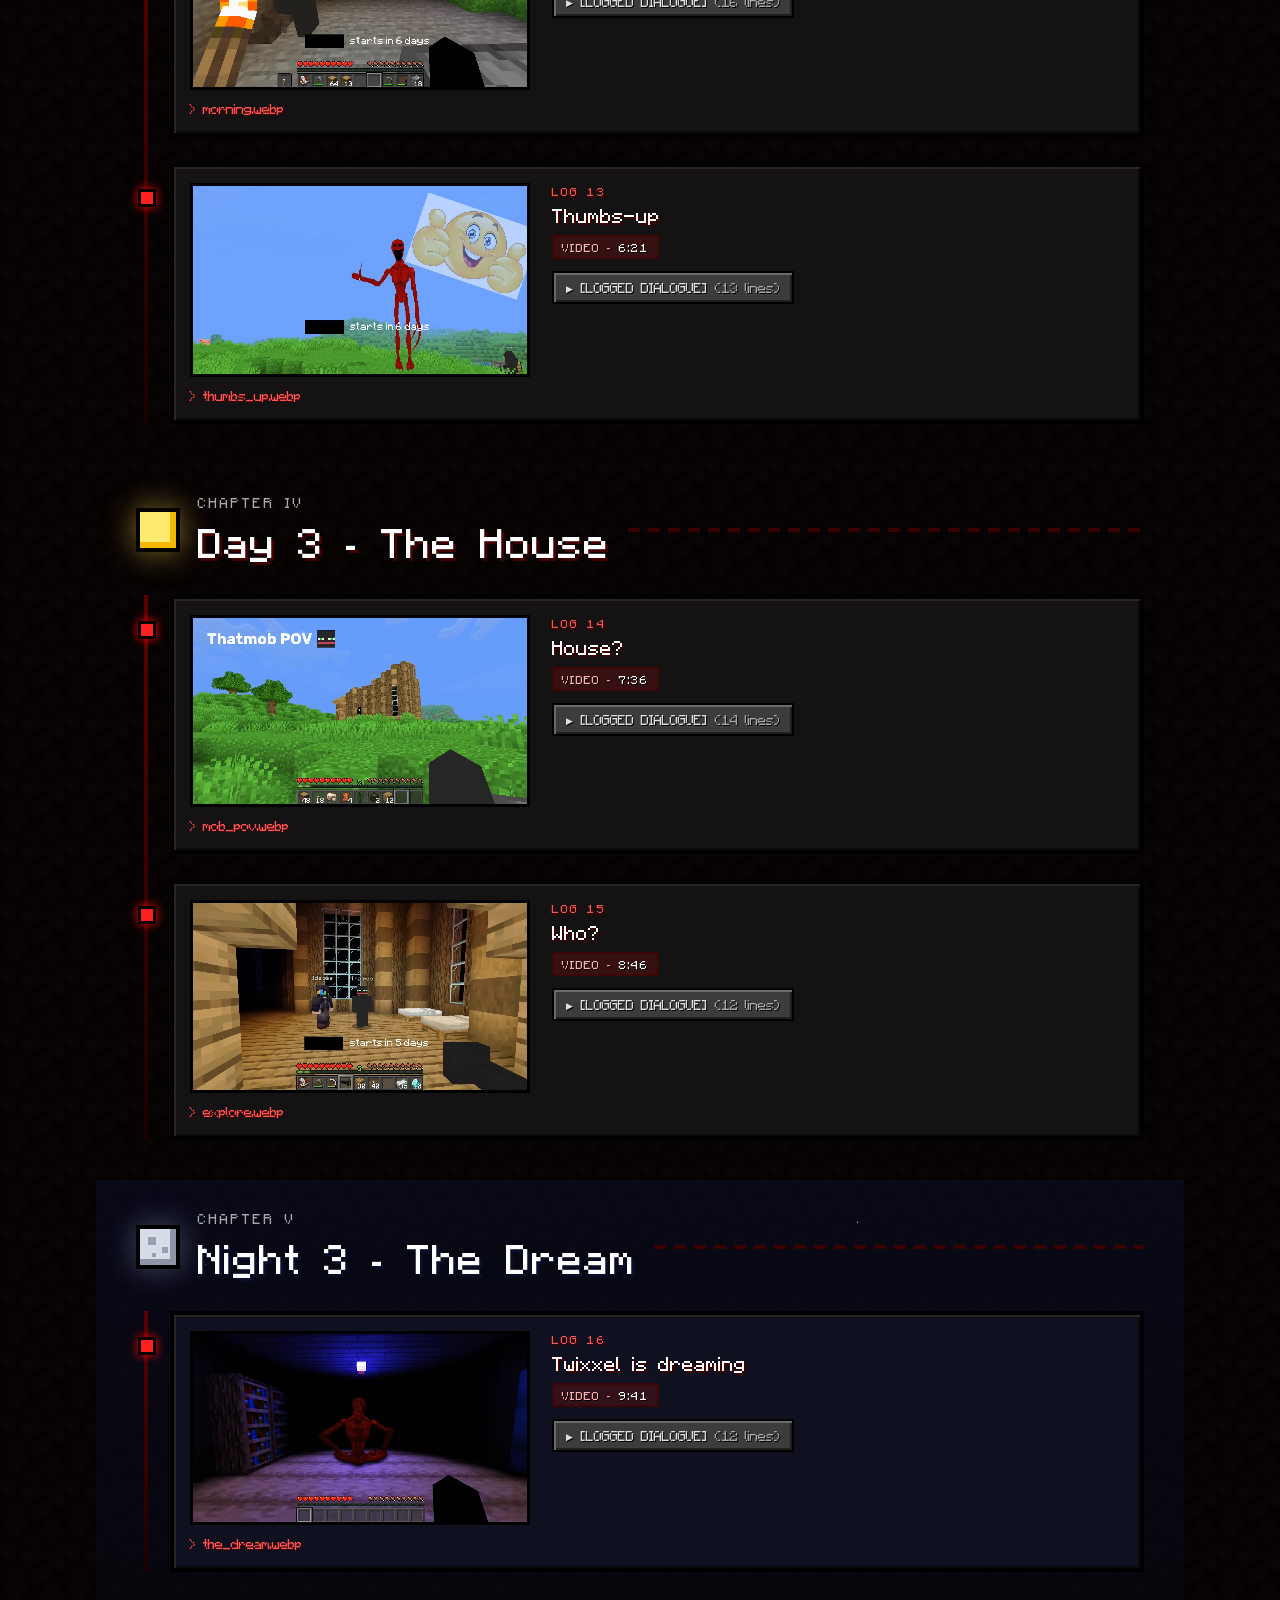
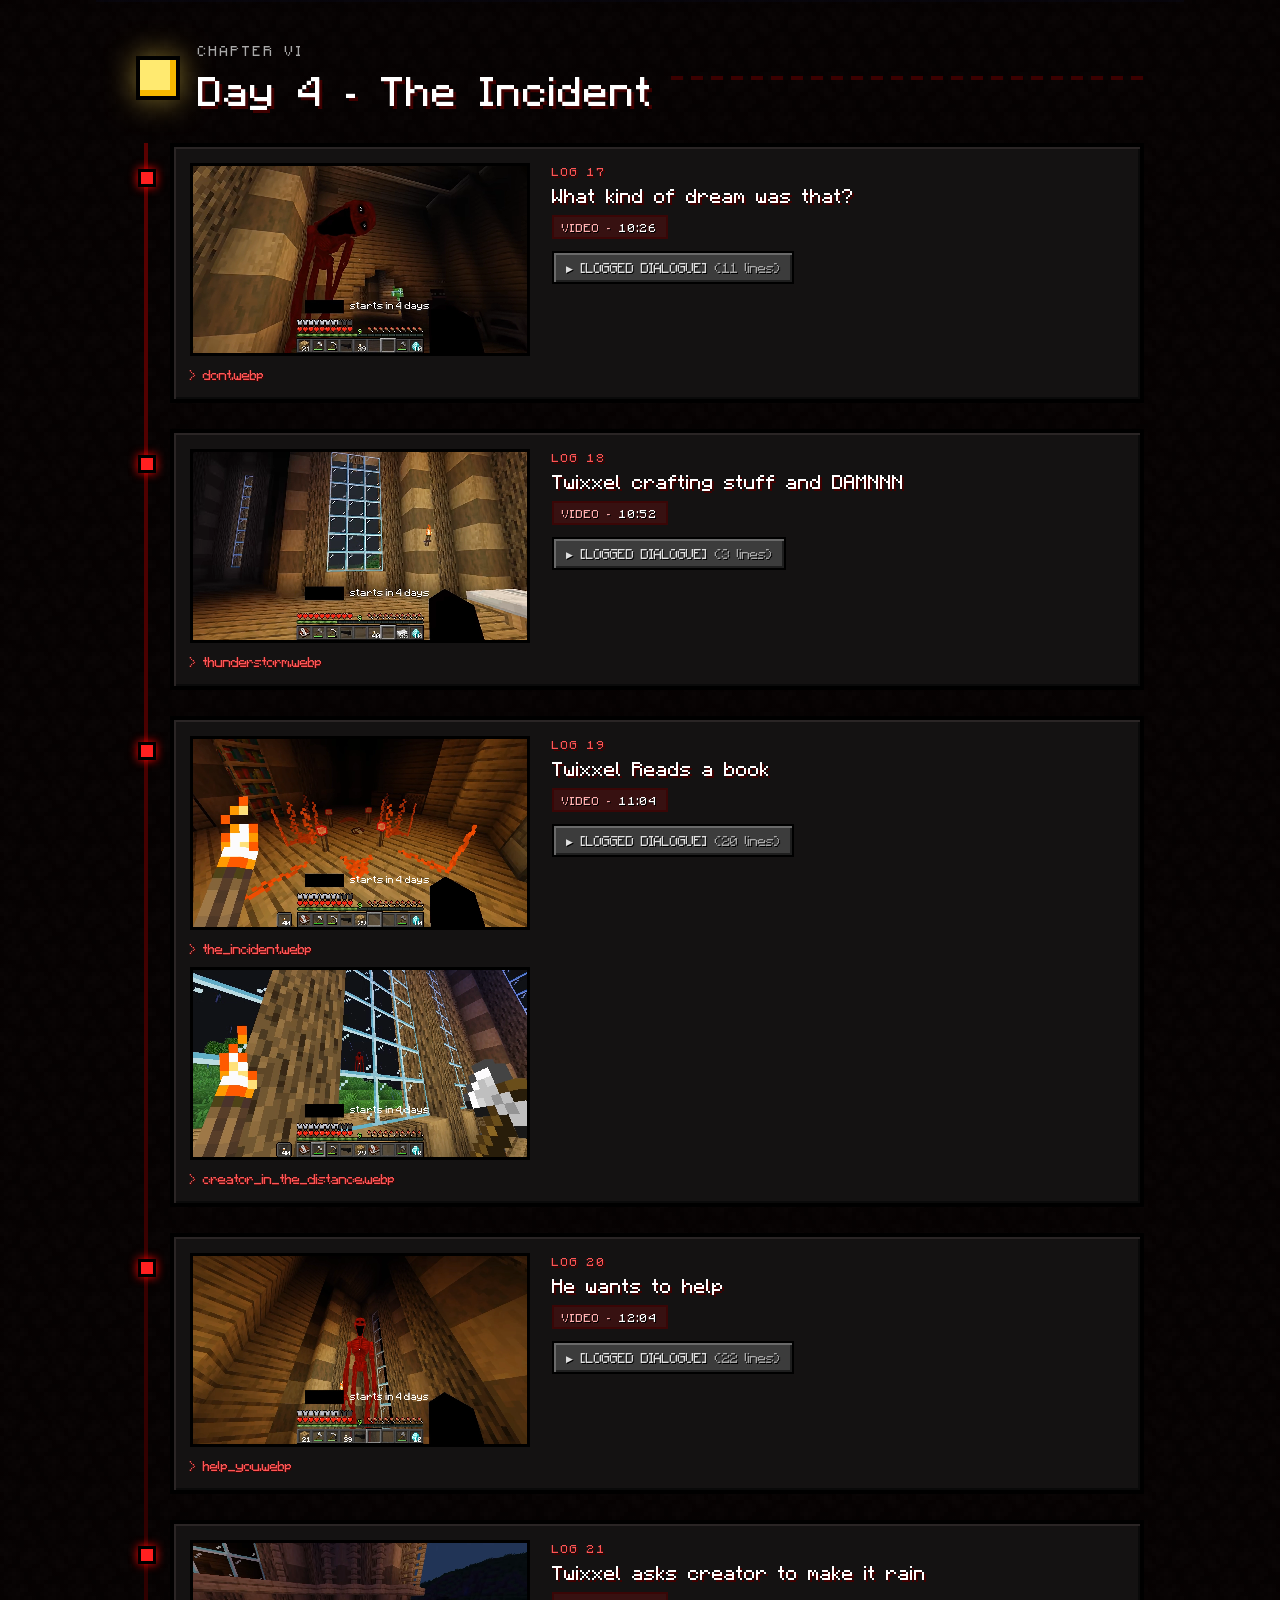
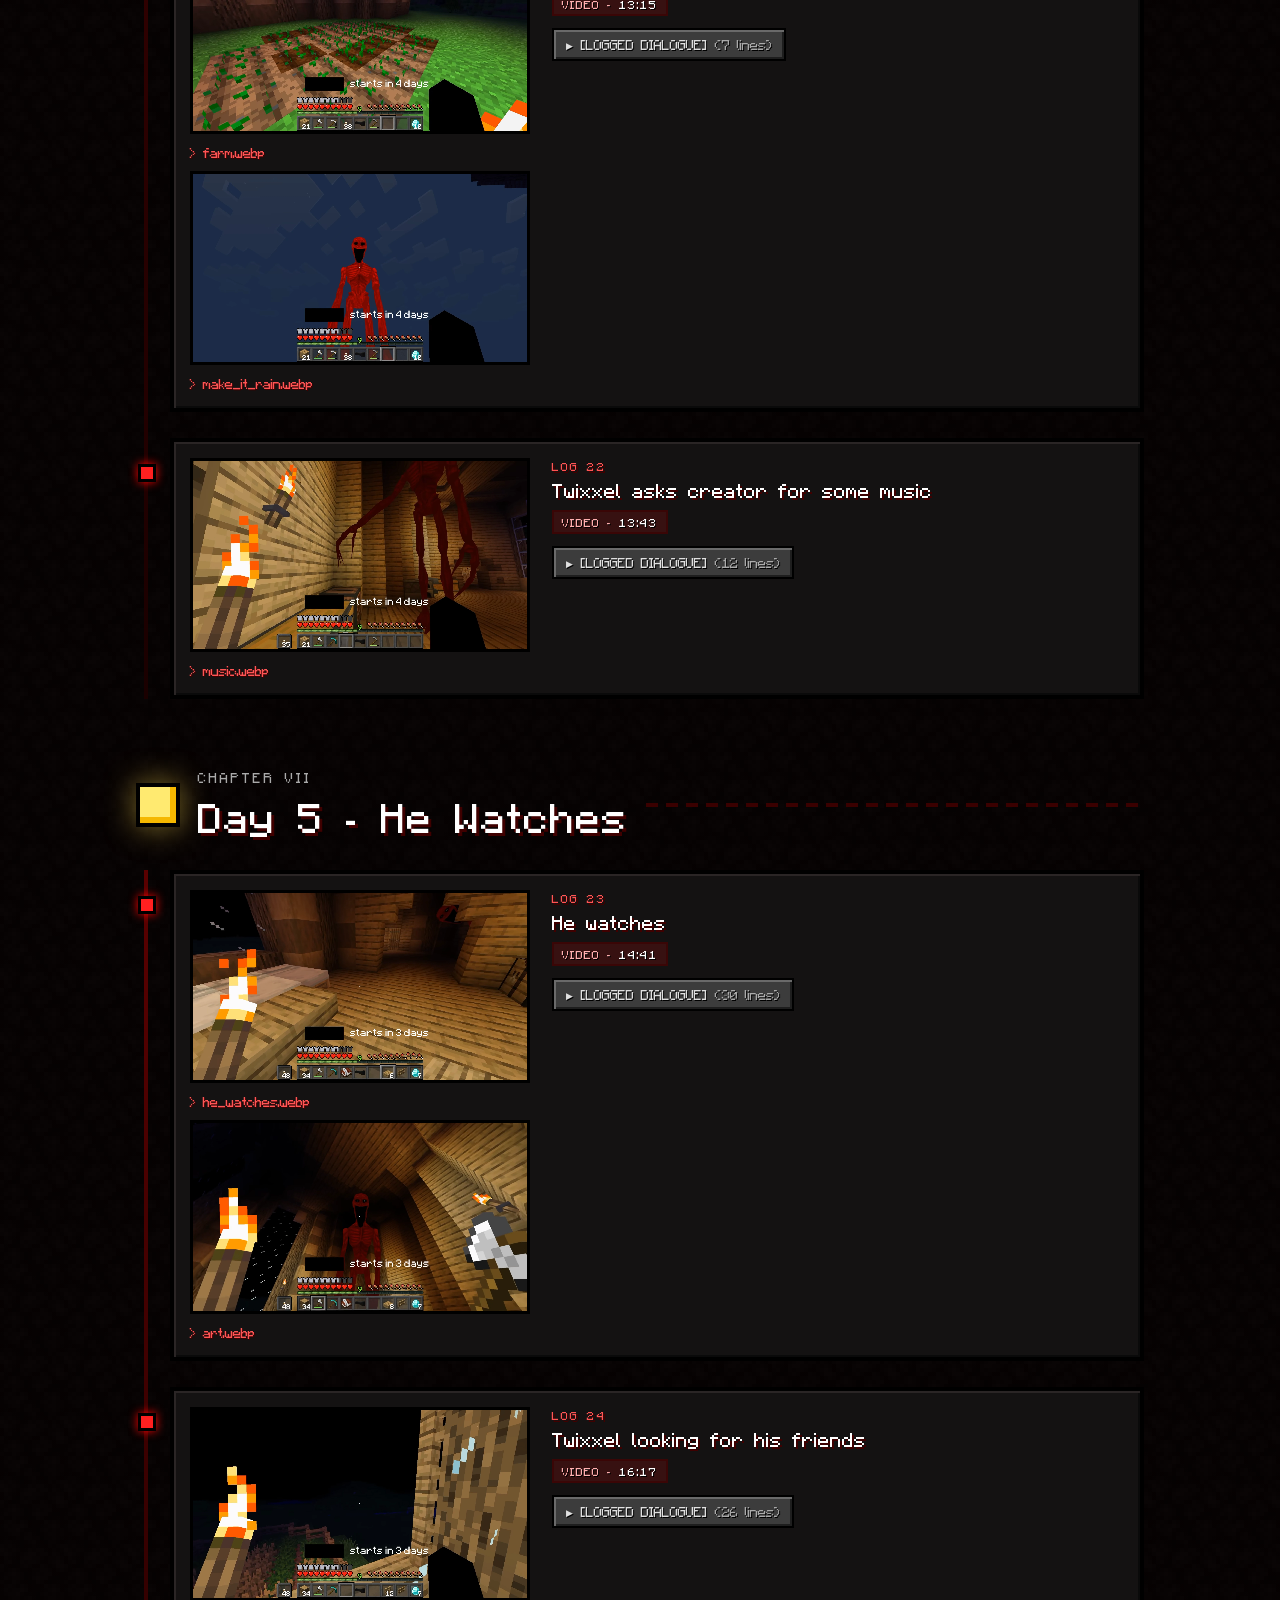
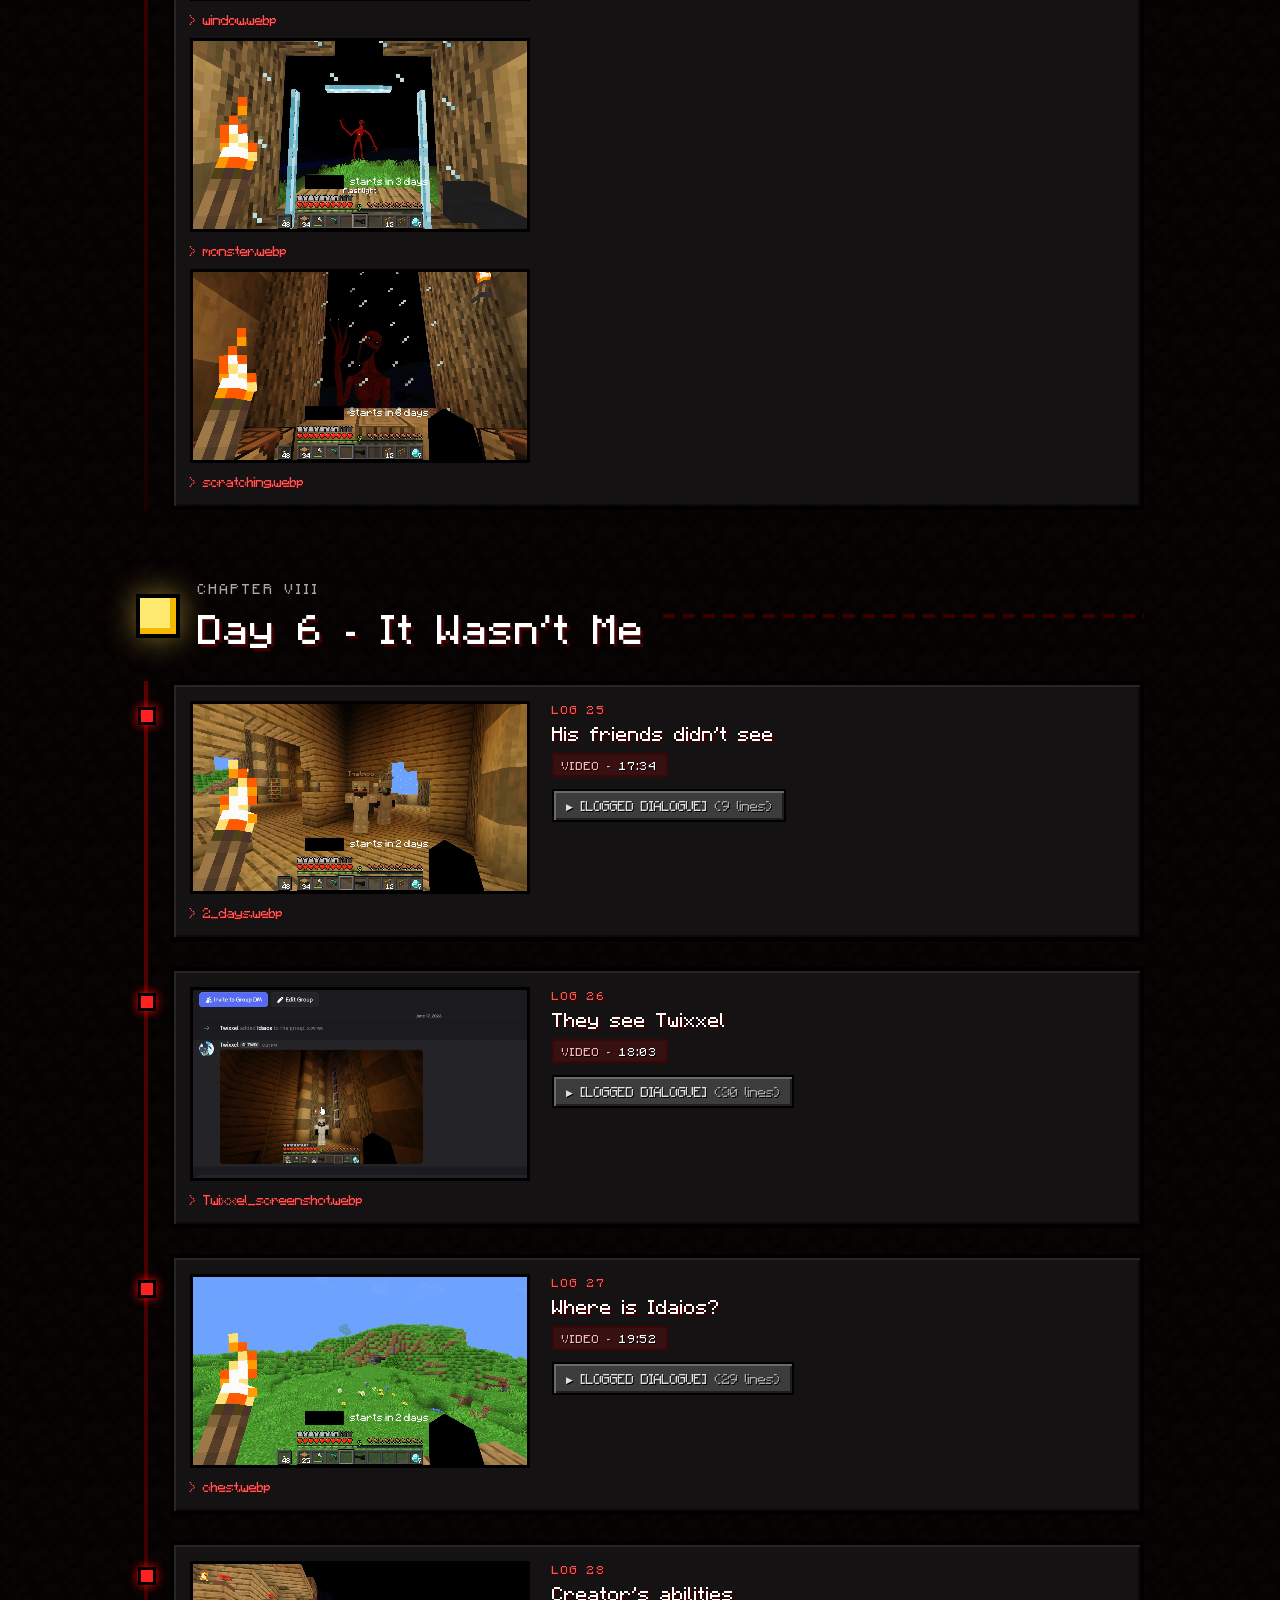
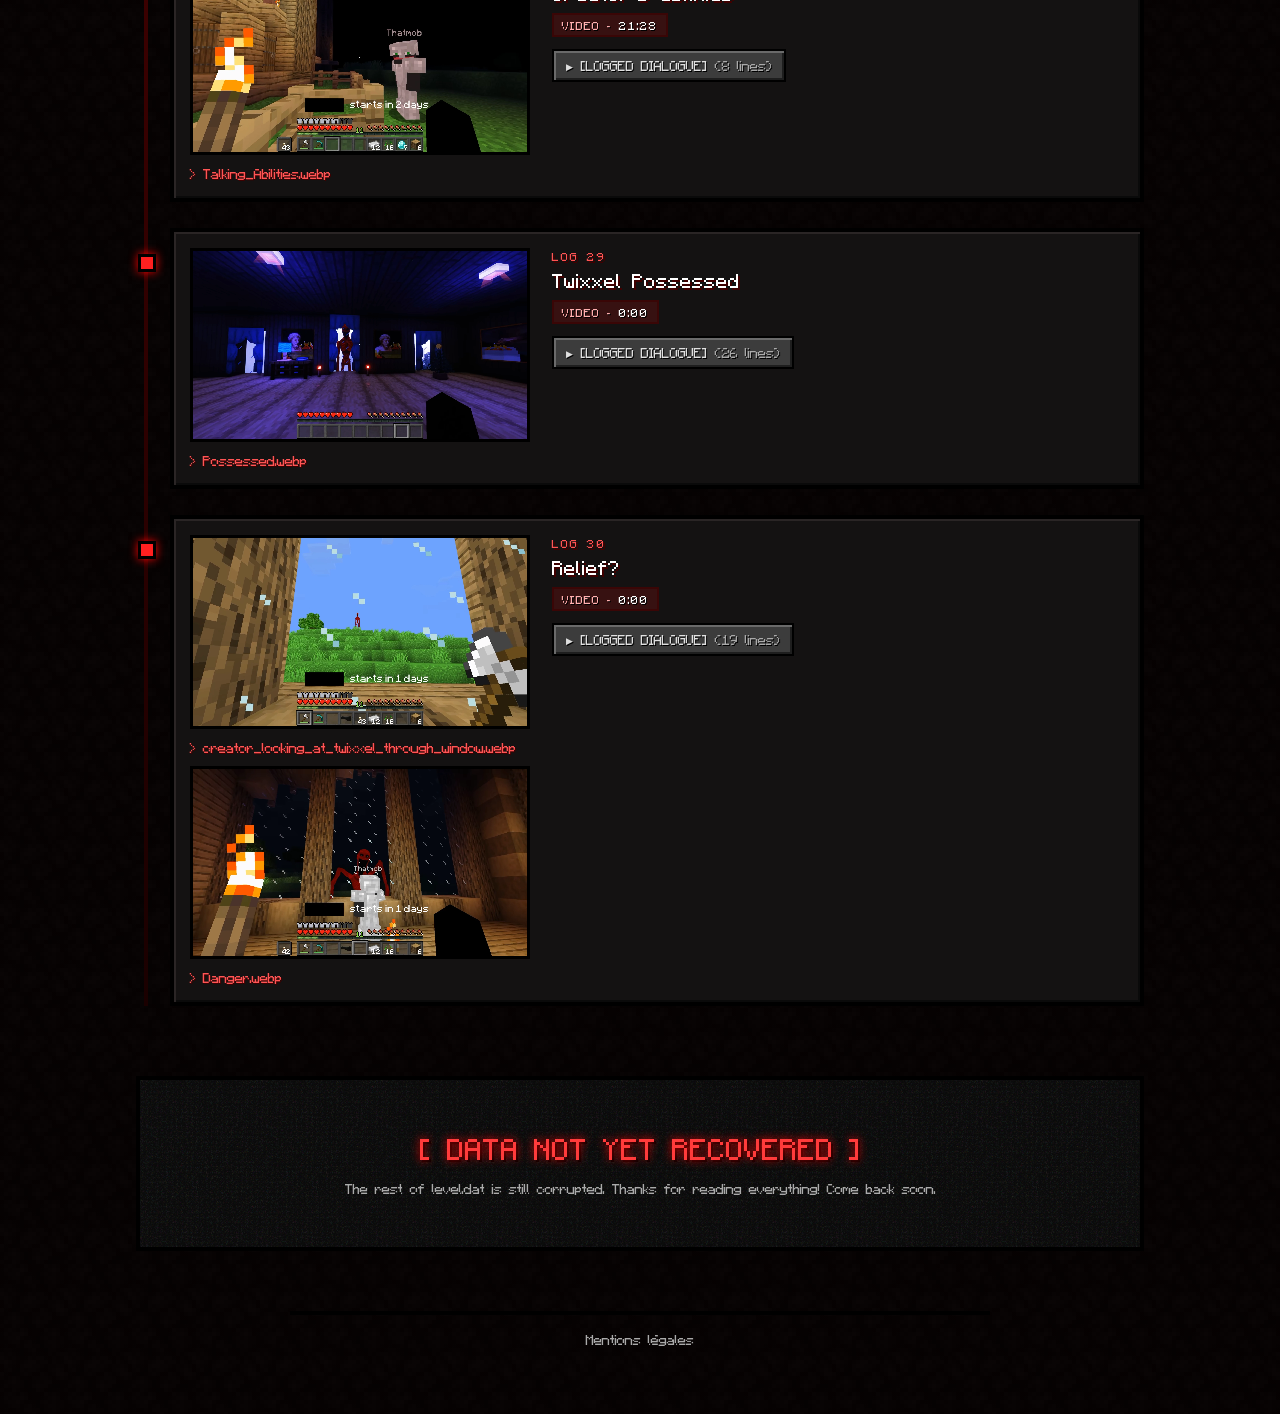
==== commit b20e7098: "Gave Google square and 4:3 crops of the Creator image, and added a favicon.ico." ====
--- a/Characters/Creator/index.html
+++ b/Characters/Creator/index.html
@@ -22,7 +22,11 @@
         "headline": "Creator Minecraft ARG (Twixxel): Full Story & Dialogues",
         "about": { "@type": "CreativeWork", "name": "Creator", "genre": "Minecraft ARG", "creator": { "@type": "Person", "name": "Twixxel" } },
         "author": { "@type": "Person", "name": "Amai" },
-        "image": "https://arg.amaicraft.fr/Characters/Creator/Images/Creator.webp",
+        "image": [
+            "https://arg.amaicraft.fr/Characters/Creator/Images/Creator_1x1.webp",
+            "https://arg.amaicraft.fr/Characters/Creator/Images/Creator_4x3.webp",
+            "https://arg.amaicraft.fr/Characters/Creator/Images/Creator.webp"
+        ],
         "video": { "@type": "VideoObject", "name": "Something is Already Here...", "embedUrl": "https://www.youtube.com/embed/6MkxADy0wAs", "thumbnailUrl": "https://i.ytimg.com/vi/6MkxADy0wAs/hqdefault.jpg" },
         "mainEntityOfPage": "https://arg.amaicraft.fr/Characters/Creator/"
     }
